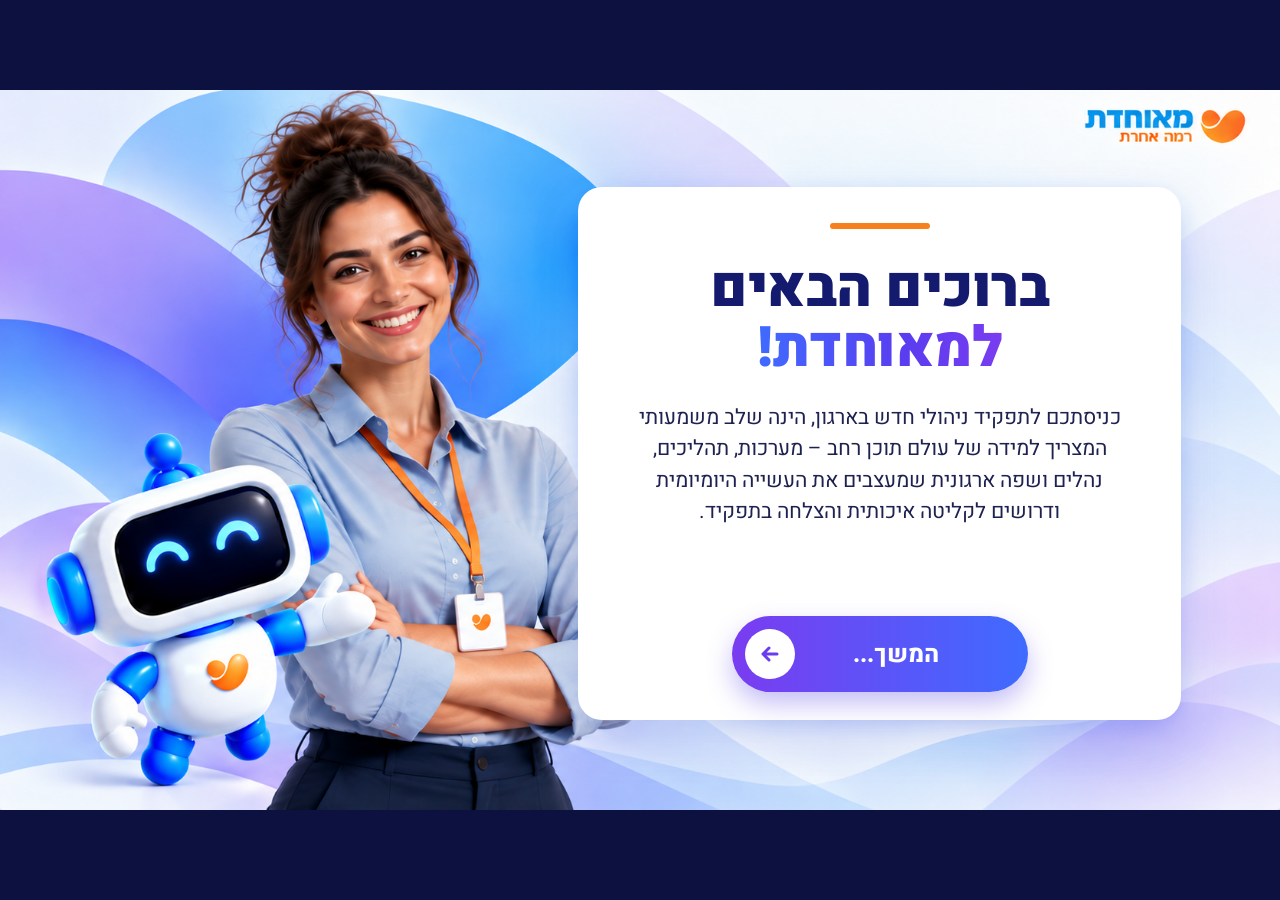
==== HTML/index.html @ 0f85e064 "Meuhedet manager center learning module (HTML) Co-Authored-By: Claude Opus 5.5 <noreply@anthropic.co" ====
<!doctype html>
<html lang="he" dir="rtl">
<head>
<meta charset="utf-8">
<meta name="viewport" content="width=device-width, initial-scale=1">
<title>מרכז הניהול במאוחדת</title>
<link rel="preconnect" href="https://fonts.googleapis.com">
<link href="https://fonts.googleapis.com/css2?family=Heebo:wght@300;400;500;600;700;800;900&display=swap" rel="stylesheet">
<style>
:root{
  --blue:#2b33d6; --blue2:#3f6bff; --blue3:#5b8cff; --navy:#16196b; --ink:#23264f; --muted:#5d628a;
  --orange:#f7801e; --orange2:#ffa24a; --bg:#f2f5fd; --card:#ffffff; --line:#e3e8f7; --soft:#eef2ff;
  --shadow:0 10px 30px rgba(38,48,150,.10); --shadow2:0 18px 50px rgba(38,48,150,.18);
  --grad:linear-gradient(115deg,#4a6dff 0%,#2b33d6 45%,#2a1fb8 100%);
}
*{box-sizing:border-box}
html,body{margin:0;height:100%;background:#0d1140;font-family:'Heebo',Arial,sans-serif;color:var(--ink);overflow:hidden}
button{font-family:inherit;cursor:pointer;border:0;background:none;color:inherit}
#stage{position:absolute;left:50%;top:50%;width:1280px;height:720px;margin:-360px 0 0 -640px;transform-origin:center center;overflow:hidden;background:var(--bg)}
.screen{position:absolute;inset:0;display:none;overflow:hidden}
.screen.active{display:block;animation:fadeIn .4s ease}
@keyframes fadeIn{from{opacity:0;transform:translateY(8px)}to{opacity:1;transform:none}}
@keyframes pop{from{opacity:0;transform:scale(.94)}to{opacity:1;transform:none}}

/* ---------- decorative backgrounds ---------- */
.bgsoft{position:absolute;inset:0;background:
  radial-gradient(520px 320px at 8% 92%,rgba(91,140,255,.16),transparent 70%),
  radial-gradient(420px 300px at 96% 100%,rgba(140,110,255,.12),transparent 70%),
  linear-gradient(180deg,#f6f8ff,#eef2fc);}
.blob{position:absolute;border-radius:50%;filter:blur(0);pointer-events:none}

/* ---------- top bar ---------- */
.topbar{position:absolute;top:0;left:0;right:0;height:64px;background:#fff;display:flex;align-items:center;justify-content:space-between;padding:0 40px;box-shadow:0 2px 14px rgba(30,40,120,.06);z-index:5}
.topbar .logo{height:38px;cursor:pointer}
.crumbs{flex:1;margin-right:28px;font-size:15px;color:var(--muted);display:flex;gap:8px;align-items:center}
.crumbs b{color:var(--navy);font-weight:700}
.crumbs a{color:var(--blue);cursor:pointer;text-decoration:none;font-weight:500}
.homebtn{display:flex;align-items:center;gap:8px;padding:9px 18px;border-radius:999px;background:var(--soft);color:var(--navy);font-weight:600;font-size:15px;transition:.2s}
.homebtn:hover{background:#dfe6ff}
.homebtn.cta{background:linear-gradient(135deg,#ffa24a,#f26f17);color:#fff;font-weight:800;box-shadow:0 8px 20px rgba(247,128,30,.45);animation:ctaPulse 1.8s ease-in-out infinite}
.homebtn.cta:hover{background:linear-gradient(135deg,#ffb35f,#f7801e)}
.homebtn.cta svg{animation:ctaHop 1.8s ease-in-out infinite}
@keyframes ctaPulse{0%,100%{box-shadow:0 8px 20px rgba(247,128,30,.45),0 0 0 0 rgba(247,128,30,.55)}50%{box-shadow:0 8px 20px rgba(247,128,30,.45),0 0 0 10px rgba(247,128,30,0)}}
@keyframes ctaHop{0%,60%,100%{transform:translateY(0)}30%{transform:translateY(-3px)}}
.homebtn svg{width:18px;height:18px}

/* ---------- page head band ---------- */
.phead{position:absolute;top:64px;left:0;right:0;height:156px;background:var(--grad);color:#fff;padding:26px 56px 0;overflow:hidden}
.phead:after{content:"";position:absolute;left:-5%;right:-5%;bottom:-60px;height:90px;background:var(--bg);border-radius:50% 50% 0 0/100% 100% 0 0}
.phead .b1{position:absolute;width:300px;height:300px;left:-80px;top:-150px;background:rgba(255,255,255,.08)}
.phead .b2{position:absolute;width:220px;height:220px;left:280px;top:40px;background:rgba(120,160,255,.18)}
.phead h1{margin:0;font-size:40px;font-weight:800;letter-spacing:-.5px;position:relative;z-index:1;display:flex;align-items:center;gap:14px}
.phead h1 .ic{width:52px;height:52px;background:#fff;border-radius:14px;display:grid;place-items:center;box-shadow:0 6px 16px rgba(0,0,0,.15)}
.phead h1 .ic svg{width:38px;height:38px}
.phead p{margin:8px 0 0;font-size:18px;font-weight:300;opacity:.95;position:relative;z-index:1;max-width:820px}
.hl{color:var(--orange)}

/* ---------- tabs ---------- */
.tabs{position:absolute;top:196px;right:56px;display:flex;gap:4px;background:#fff;padding:6px;border-radius:999px;box-shadow:var(--shadow);z-index:4}
.tab{padding:9px 20px;border-radius:999px;font-weight:600;font-size:15px;color:var(--navy);transition:.2s;white-space:nowrap;position:relative}
.tab:hover{background:var(--soft)}
.tab.on{background:var(--grad);color:#fff;box-shadow:0 6px 14px rgba(43,51,214,.3)}
.tab.seen:not(.on):after{content:"";position:absolute;top:7px;left:9px;width:6px;height:6px;border-radius:50%;background:var(--orange)}
.pcontent{position:absolute;top:258px;bottom:22px;left:56px;right:56px}
.panel{display:none;height:100%}
.panel.on{display:block;animation:fadeIn .35s ease}

/* ---------- generic ---------- */
.card{background:var(--card);border-radius:20px;box-shadow:var(--shadow);padding:22px 24px;position:relative}
.grid{display:grid;gap:18px}
h2{margin:0 0 10px;font-size:24px;font-weight:800;color:var(--navy)}
h3{margin:0 0 8px;font-size:19px;font-weight:700;color:var(--navy)}
p{margin:0 0 10px;font-size:16px;line-height:1.55}
.muted{color:var(--muted)}
.lead{font-size:18px;line-height:1.6;color:var(--ink)}
.kicker{display:inline-block;font-size:13px;font-weight:700;color:var(--orange);letter-spacing:.5px;margin-bottom:6px}
.uline{display:block;width:70px;height:4px;border-radius:4px;background:var(--orange);margin:8px 0 14px}
ul.dots{margin:0;padding:0;list-style:none}
ul.dots li{position:relative;padding-right:22px;margin-bottom:9px;font-size:16px;line-height:1.45}
ul.dots li:before{content:"";position:absolute;right:2px;top:8px;width:9px;height:9px;border-radius:50%;background:var(--orange)}
.btn{display:inline-flex;align-items:center;gap:10px;padding:12px 24px;border-radius:999px;font-weight:700;font-size:16px;transition:.2s}
.btn-o{background:linear-gradient(135deg,#ffa24a,#f7801e);color:#fff;box-shadow:0 8px 18px rgba(247,128,30,.35)}
.btn-b{background:var(--grad);color:#fff;box-shadow:0 8px 18px rgba(43,51,214,.3)}
.btn-g{background:#fff;color:var(--navy);box-shadow:var(--shadow)}
.btn:hover{transform:translateY(-2px)}
.btn svg{width:18px;height:18px}
.go{display:inline-flex;align-items:center;gap:10px;color:var(--navy);font-weight:700;font-size:16px}
.go i{width:30px;height:30px;border-radius:50%;background:var(--orange);display:grid;place-items:center;font-style:normal;color:#fff;transition:.2s}
.go i svg{width:15px;height:15px}
.hint{display:inline-flex;align-items:center;gap:6px;font-size:14px;color:var(--muted)}
.hint:before{content:"";width:8px;height:8px;border-radius:50%;background:var(--orange);animation:pulse 1.6s infinite}
@keyframes pulse{0%,100%{box-shadow:0 0 0 0 rgba(247,128,30,.5)}50%{box-shadow:0 0 0 6px rgba(247,128,30,0)}}
.tip{background:linear-gradient(135deg,#fff4ea,#ffe8d4);border-radius:18px;padding:18px 20px;position:relative;border:1px solid #ffd9b5}
.tip .t{font-weight:800;color:var(--orange);font-size:18px;display:flex;align-items:center;gap:8px;margin-bottom:6px}
.num{width:38px;height:38px;border-radius:12px;background:var(--grad);color:#fff;font-weight:800;display:grid;place-items:center;font-size:17px;flex:none}
.num.o{background:linear-gradient(135deg,#ffa24a,#f7801e)}
.chip{display:inline-flex;align-items:center;gap:6px;background:var(--soft);color:var(--navy);padding:7px 14px;border-radius:999px;font-size:15px;font-weight:500;margin:0 0 8px 6px}
.clickcard{cursor:pointer;transition:.25s}
.clickcard:hover{transform:translateY(-4px);box-shadow:var(--shadow2)}
.clickcard.done:after{content:"✓";position:absolute;top:12px;left:12px;width:24px;height:24px;border-radius:50%;background:#22b07d;color:#fff;font-size:14px;display:grid;place-items:center;font-weight:700}

/* ---------- modal ---------- */
.modal-bg{position:absolute;inset:0;background:rgba(14,18,72,.5);backdrop-filter:blur(4px);display:none;z-index:50;align-items:center;justify-content:center}
.modal-bg.on{display:flex}
.modal{width:820px;max-height:620px;overflow:auto;background:#fff;border-radius:26px;padding:34px 40px 30px;position:relative;animation:pop .3s ease;box-shadow:0 30px 80px rgba(0,0,0,.3)}
.modal .x{position:absolute;top:16px;left:16px;width:38px;height:38px;border-radius:50%;background:var(--soft);display:grid;place-items:center;color:var(--navy);font-size:22px;line-height:1}
.modal .x:hover{background:#dfe6ff}
.modal .mh{display:flex;align-items:center;gap:14px;margin-bottom:6px}
.modal .mh .ic{width:50px;height:50px;border-radius:14px;background:var(--soft);display:grid;place-items:center}
.modal .mh .ic svg{width:34px;height:34px}
.toast{position:absolute;bottom:30px;left:50%;transform:translateX(-50%) translateY(30px);background:var(--navy);color:#fff;padding:12px 24px;border-radius:999px;font-size:15px;opacity:0;transition:.3s;z-index:80;pointer-events:none}
.toast.on{opacity:1;transform:translateX(-50%)}

/* ---------- WELCOME ---------- */
#welcome{background:#f4f6fe url(assets/welcome-bg.png) center/1280px 720px no-repeat}
#welcome .wcard{position:absolute;left:578px;top:97px;width:603px;height:533px;background:#fff;border-radius:24px;box-shadow:0 18px 50px rgba(70,80,190,.14);padding:30px 50px 28px;text-align:center;display:flex;flex-direction:column}
#welcome .wbar{width:100px;height:6px;border-radius:6px;background:var(--orange);margin:6px auto 0;flex:none}
#welcome .wcard .step{display:none;flex:1;flex-direction:column;align-items:center}
#welcome .wcard .step.on{display:flex;animation:fadeIn .45s}
#welcome .wcard h1{font-size:56px;line-height:1.08;margin:30px 0 22px;font-weight:900;color:#141a6e;letter-spacing:-.5px}
#welcome .wgrad{background:linear-gradient(90deg,#3f6bff,#5a3df0 60%,#7a3cf0);-webkit-background-clip:text;background-clip:text;color:transparent}
#welcome .wcard p{font-size:21px;line-height:1.5;color:#1e2250;margin:0 0 6px}
#welcome .wbtn{margin-top:auto;width:296px;height:76px;border-radius:999px;background:linear-gradient(90deg,#7a3cf0,#3f6bff);color:#fff;font-size:24px;font-weight:800;display:flex;align-items:center;justify-content:space-between;padding:0 30px 0 13px;box-shadow:0 12px 26px rgba(90,70,230,.35);transition:.2s;flex-direction:row}
#welcome .wbtn:hover{transform:translateY(-2px);box-shadow:0 16px 32px rgba(90,70,230,.45)}
#welcome .wbtn span{flex:1;text-align:center}
#welcome .wbtn i{width:50px;height:50px;border-radius:50%;background:#fff;color:#6a3cf0;display:grid;place-items:center;font-style:normal}
#welcome .wbtn i svg{width:24px;height:24px}
#welcome .s2 h1{font-size:36px;margin:22px 0 14px}
#welcome .s2 p{font-size:18px;line-height:1.5}
#welcome .s2 .good{font-weight:800;color:var(--orange);font-size:21px}
#welcome .s2 .wbtn{height:64px;width:300px;font-size:21px}
#welcome .s2 .wbtn i{width:44px;height:44px}
#welcome .wback{position:absolute;bottom:12px;left:22px;font-size:14px;color:var(--muted);font-weight:600}
#welcome .wback:hover{color:var(--blue)}

/* ---------- HOME ---------- */
#home .hhead{position:absolute;top:0;left:0;right:0;height:62px;background:#fff;display:flex;align-items:center;padding:0 40px;z-index:3}
#home .hhead img{height:40px}
#home .hhead .grow{flex:1}
#home .hero{position:absolute;top:62px;left:0;right:0;height:260px;background:var(--grad);overflow:hidden}
#home .hero:after{content:"";position:absolute;left:-10%;right:-10%;bottom:-70px;height:120px;background:#f3f6fd;border-radius:50% 50% 0 0/100% 100% 0 0}
#home .hero .hb1{position:absolute;width:260px;height:260px;left:-90px;top:-80px;border-radius:50%;background:rgba(120,160,255,.35)}
#home .hero .hb2{position:absolute;width:340px;height:340px;right:-120px;top:-60px;border-radius:50%;background:rgba(255,255,255,.06)}
#home .woman{position:absolute;right:0;top:62px;width:420px;z-index:1;-webkit-mask-image:linear-gradient(90deg,transparent 0%,#000 20%);mask-image:linear-gradient(90deg,transparent 0%,#000 20%)}
#home .htitle{position:absolute;top:96px;right:370px;left:260px;text-align:center;color:#fff;z-index:2}
#home .htitle h1{margin:0;font-size:52px;font-weight:900;letter-spacing:-1px}
#home .htitle p{margin:4px 0 0;font-size:19px;font-weight:300}
#home .slogan{position:absolute;top:104px;left:56px;color:#fff;font-size:19px;line-height:1.3;text-align:center;z-index:2}
#home .slogan:after{content:"";display:block;width:110px;height:3px;border-radius:3px;background:var(--orange);margin:10px auto 0;transform:rotate(-4deg)}
#home .cards{position:absolute;top:262px;left:80px;right:80px;z-index:3}
#home .row{display:flex;gap:16px;justify-content:center;margin-bottom:16px}
.tcard{width:262px;height:200px;background:#fff;border-radius:18px;box-shadow:0 12px 32px rgba(38,48,150,.12);text-align:center;padding:14px 18px 12px;cursor:pointer;transition:.25s;position:relative;display:flex;flex-direction:column;align-items:center}
.row2 .tcard{width:280px;height:192px}
.tcard:hover{transform:translateY(-6px);box-shadow:0 20px 44px rgba(38,48,150,.22)}
.tcard:hover .go i{transform:translateX(-4px)}
.tcard .ti{width:96px;height:66px;border-radius:50%;background:radial-gradient(closest-side,#e8eeff,rgba(232,238,255,0));display:grid;place-items:center;margin-bottom:4px}
.tcard .ti svg{width:58px;height:58px}
.tcard h3{font-size:19px;margin:0 0 4px;line-height:1.15;font-weight:800}
.tcard p{font-size:14px;line-height:1.35;margin:0;color:var(--muted);flex:1}
.tcard .go{font-size:15px}
.tcard .go i{width:26px;height:26px}
.tcard .seen{position:absolute;top:10px;left:10px;display:none;background:#e6f7ef;color:#16935f;font-size:12px;font-weight:700;padding:3px 10px;border-radius:999px}
.tcard.visited .seen{display:block}
#home .exit{position:absolute;left:36px;bottom:22px;z-index:4}
#home .prog{position:absolute;right:40px;bottom:26px;z-index:4;display:flex;align-items:center;gap:10px;font-size:14px;color:var(--muted)}
#home .prog .bar{width:160px;height:8px;border-radius:8px;background:#dfe5f7;overflow:hidden}
#home .prog .bar i{display:block;height:100%;width:0;background:linear-gradient(90deg,#ffa24a,#f7801e);border-radius:8px;transition:.6s}

/* ---------- leadership wheel ---------- */
.wheelwrap{display:flex;gap:30px;align-items:center;height:100%}
.wheel{width:430px;height:430px;flex:none}
.wheel .q{cursor:pointer;transition:.25s}
.wheel .q path{transition:.25s}
.wheel .q:hover path{filter:brightness(1.08)}
.wheel text{font-family:Heebo;font-weight:800;pointer-events:none}
.qpanel{flex:1}
.qpanel .comp{display:flex;align-items:center;gap:14px;background:#fff;border-radius:16px;box-shadow:var(--shadow);padding:16px 18px;margin-bottom:12px;font-size:18px;font-weight:600;color:var(--navy);animation:fadeIn .4s both}
.qpanel .comp:nth-child(2){animation-delay:.08s}.qpanel .comp:nth-child(3){animation-delay:.16s}
.qprog{display:flex;align-items:center;gap:6px;margin-top:6px}
.qprog span{width:34px;height:6px;border-radius:6px;background:#dfe5f7;transition:.3s}
.qprog span.on{background:var(--orange)}
.qprog b{font-size:13px;color:var(--muted);font-weight:600;margin-right:8px}
.qnext{margin-top:14px;display:none}
.qnext.show{display:inline-flex;animation:pop .4s ease}
#qtitle{display:flex;align-items:center;gap:12px}
#qtitle .ico{width:52px;height:52px}

/* ---------- icons ---------- */
.ico{display:inline-grid;place-items:center;width:42px;height:42px;border-radius:12px;background:#f4f4f6;box-shadow:0 2px 6px rgba(0,0,0,.07);flex:none;vertical-align:middle}
.ico svg{width:30px;height:30px}
.ico.sm{width:28px;height:28px;border-radius:9px}.ico.sm svg{width:20px;height:20px}
.ico.lg{width:54px;height:54px;border-radius:16px}.ico.lg svg{width:38px;height:38px}
.ico.xl{width:72px;height:72px;border-radius:20px;margin:0 auto 10px;display:grid}.ico.xl svg{width:50px;height:50px}
.ico.bare{background:none;box-shadow:none}
.ico[data-white] svg{filter:none}
.ih{display:flex;align-items:center;gap:10px}
h3.ih .ico{width:36px;height:36px;border-radius:11px}h3.ih .ico svg{width:26px;height:26px}
.diag-text .lead{font-size:17px;margin-bottom:8px}
.diag-text h2{font-size:22px}
.btn .bi svg,.btn>svg.bi{width:22px;height:22px}
.smileic svg{width:96px;height:96px;margin:6px auto 0;display:block}
.mistake .ban svg{width:26px;height:26px}
.mistake .ban{background:#fff1e6}
.tipblob b svg{width:22px;height:22px}

/* ---------- self diagnosis ---------- */
.diag{display:flex;gap:30px;height:100%;align-items:stretch}
.diag-text{flex:1;background:#fff;border-radius:20px;box-shadow:var(--shadow);padding:30px 36px;display:flex;flex-direction:column;align-items:flex-start}
.diag-text .btn{margin-top:auto}
.diag-art{width:500px;flex:none;position:relative}
.diag-blob{position:absolute;right:30px;top:-6px;width:340px;height:340px;border-radius:44% 56% 52% 48%/48% 42% 58% 52%;background:linear-gradient(150deg,#7c9bff,#5a3df0)}
.diag-woman{position:absolute;right:50px;top:-26px;width:300px;height:370px;object-fit:cover;object-position:top;border-radius:0 0 150px 150px;-webkit-mask-image:linear-gradient(180deg,#000 80%,transparent);mask-image:linear-gradient(180deg,#000 80%,transparent)}
.ipad{position:absolute;left:0;bottom:16px;width:270px;height:320px;background:#1d2040;border-radius:26px;padding:12px;box-shadow:0 26px 50px rgba(30,30,90,.35);transform:rotate(-6deg);animation:float 4s ease-in-out infinite}
@keyframes float{0%,100%{transform:rotate(-6deg) translateY(0)}50%{transform:rotate(-6deg) translateY(-8px)}}
.ipad-screen{background:linear-gradient(180deg,#fff,#f3f5ff);border-radius:16px;height:100%;padding:16px 16px 14px;display:flex;flex-direction:column;gap:11px}
.ipad-top{display:flex;align-items:center;gap:8px;font-size:15px;color:var(--navy);padding-bottom:8px;border-bottom:1px solid var(--line)}
.ipad-row span{display:block;font-size:13px;font-weight:600;color:var(--ink);margin-bottom:5px}
.ipad-row i{display:block;height:8px;border-radius:8px;background:#e4e9fb;position:relative;overflow:hidden}
.ipad-row i:after{content:"";position:absolute;inset:0 0 0 auto;width:var(--v);border-radius:8px;background:linear-gradient(90deg,#f7801e,#5a3df0)}
.ipad-cta{margin-top:auto;background:linear-gradient(90deg,#7a3cf0,#3f6bff);color:#fff;font-size:13px;font-weight:700;text-align:center;border-radius:999px;padding:9px}

/* ---------- strategy goal with robot ---------- */
.goalbot{position:relative;margin-top:auto;display:flex;align-items:flex-end;gap:0}
.goalbot .goal{flex:1;border-radius:18px;padding:14px 18px 14px 22px;position:relative;background:linear-gradient(135deg,#eef2ff,#f5efff)}
.goalbot .goal:after{content:"";position:absolute;left:-11px;bottom:24px;border:11px solid transparent;border-right-color:#f3f0ff;border-left:0}
.goalbot img{width:96px;flex:none;margin-right:12px;margin-bottom:-14px;transform-origin:50% 90%;animation:bob 3.4s ease-in-out infinite;filter:drop-shadow(0 8px 10px rgba(58,47,214,.18))}
@keyframes bob{0%,100%{transform:translateY(0) rotate(0)}25%{transform:translateY(-4px) rotate(-2deg)}50%{transform:translateY(-6px) rotate(0)}75%{transform:translateY(-3px) rotate(2deg)}}
.pop-in{animation:pop .45s ease both;margin-top:8px}

/* ---------- survey chart ---------- */
.sv-head{display:flex;gap:24px;align-items:center;margin-bottom:14px}
.sv-head>div:first-child{flex:1}
.sv-flip{flex:none;background:linear-gradient(135deg,#fff4ea,#ffe8d4);border:1px solid #ffd9b5;border-radius:20px;padding:12px 18px 14px;text-align:center}
.sv-badge{display:inline-block;background:linear-gradient(135deg,#ffa24a,#f7801e);color:#fff;font-weight:900;font-size:18px;letter-spacing:5px;padding:3px 16px 4px 11px;border-radius:999px;margin-bottom:6px}
.sv-flip-row{display:flex;align-items:center;gap:14px;justify-content:center}
.sv-flip-row b{color:var(--orange);font-size:24px}
.sv-flip-row span{display:flex;flex-direction:column;font-size:30px;font-weight:900;line-height:1.05;color:var(--navy)}
.sv-flip-row .from{color:#9aa1c9}
.sv-flip-row small{font-size:12px;font-weight:600;color:var(--muted)}
.sv-flip-row em{font-style:normal;font-size:12px;font-weight:700;color:var(--orange)}
.sv-flip-row .from em{color:#9aa1c9}
.sv-legend{display:flex;align-items:center;gap:18px;font-size:14px;color:var(--muted);font-weight:600;margin:4px 0 8px;padding-top:12px;border-top:1px solid var(--line)}
.sv-legend .sv-q{flex:1;color:var(--navy);font-weight:800;font-size:16px}
.sv-legend span{display:flex;align-items:center;gap:6px}
.sv-legend .k{width:14px;height:14px;border-radius:4px;display:inline-block}
.k.old{background:#c9d0f7}.k.new{background:linear-gradient(90deg,#6f7dff,#3a2fd6)}
.sv-row{display:grid;grid-template-columns:150px 1fr;align-items:center;gap:16px;padding:5px 12px;border-radius:14px}
.sv-row.me{background:linear-gradient(90deg,rgba(255,244,234,.0),#fff4ea)}
.sv-name{display:flex;align-items:center;justify-content:flex-start;height:40px;font-size:15px;font-weight:700;color:var(--ink)}
.sv-name img{max-height:30px;max-width:120px;object-fit:contain}
.sv-bars{display:flex;flex-direction:column;gap:3px}
.sv-bar{display:flex;align-items:center;gap:8px;height:16px}
.sv-bar i{display:block;height:100%;width:0;border-radius:4px 2px 2px 4px;flex:none;transition:width .9s cubic-bezier(.2,.8,.2,1);cursor:default}
.sv-bar.old i{background:#c9d0f7}
.sv-bar.new i{background:linear-gradient(90deg,#3a2fd6,#6f7dff)}
.sv-bar span{font-size:13px;font-weight:700;color:var(--muted);opacity:0;transition:opacity .4s .7s}
.sv-bar.new span{color:var(--navy)}
.sv-row.me .sv-bar.new span{color:var(--orange);font-size:14px}
.play .sv-bar span{opacity:1}
.sv-bar i:hover{filter:brightness(1.1)}
.sv-note{font-size:12px;color:var(--muted);margin:8px 0 0}
.tyto-pic{width:280px;height:250px;flex:none;border-radius:22px;background:radial-gradient(circle at 50% 45%,#ffffff,#e9edff 70%);display:grid;place-items:center;overflow:hidden}
.tyto-pic img{width:250px;animation:bob 4s ease-in-out infinite}
.jr-intro{display:flex;flex-direction:column;padding:16px 20px}
.kids-scene{flex:1;min-height:0;display:flex;margin:4px 0 8px;overflow:hidden;border-radius:16px}
.kids-scene img{width:100%;height:100%;max-height:180px;object-fit:cover;object-position:50% 30%;border-radius:16px;box-shadow:0 8px 20px rgba(30,40,120,.12)}
.kballoon{animation:bob 3s ease-in-out infinite;transform-origin:215px 80px}
.dirtitle{display:flex;align-items:center;gap:16px}
.dirtitle .ico{width:62px;height:62px;border-radius:18px}.dirtitle .ico svg{width:44px;height:44px}
.dirtitle .bignum{font-size:66px}
#dircard h2{font-size:23px!important;margin-top:6px!important}
#dircard .uline{margin:6px 0 10px}
#dircard ul.dots li{margin-bottom:7px}

/* ---------- strategy ---------- */
.dirhead{display:flex;flex-direction:column;align-items:center;gap:8px;margin-bottom:14px}
.dirnav{display:flex;gap:8px;align-items:center;justify-content:center}
.dirnav button{width:38px;height:38px;border-radius:50%;background:#fff;box-shadow:var(--shadow);font-weight:700;color:var(--navy);font-size:14px;transition:.2s}
.dirnav button.on{background:var(--grad);color:#fff;transform:scale(1.12)}
.dirnav button.seen:not(.on){background:#fff4ea;color:var(--orange)}
.dircard{display:grid;grid-template-columns:1fr 1.05fr;gap:26px;height:318px}
.dircard .bignum{font-size:84px;font-weight:900;line-height:.9;background:var(--grad);-webkit-background-clip:text;background-clip:text;color:transparent}
.goal{background:var(--soft);border-radius:14px;padding:12px 16px;font-size:16px;line-height:1.5;color:var(--navy);border-right:4px solid var(--orange)}
.arrowbtn{width:46px;height:46px;border-radius:50%;background:#fff;box-shadow:var(--shadow);display:grid;place-items:center;color:var(--navy);transition:.2s}
.arrowbtn:hover{background:var(--soft)}
.arrowbtn svg{width:20px;height:20px}
.arrowbtn[disabled]{opacity:.35;pointer-events:none}

/* ---------- workplan ---------- */
.mbo{display:grid;grid-template-columns:1fr 1fr;gap:12px}
.mbo>div{display:flex;align-items:center;gap:14px;background:#fafafa;border:1px solid #eee;border-radius:16px;padding:12px 14px}
.mbo b{color:var(--navy);font-size:17px;line-height:1.3}
.mbo small{display:block;font-weight:500;color:var(--muted);font-size:14px}
.mbo-go{margin-top:auto;padding-top:14px}
.mbo-go>div{display:flex;gap:10px;margin-top:8px}
.mbo-go button{flex:1;display:flex;align-items:center;gap:10px;padding:10px 12px;border-radius:14px;background:#fff;border:2px solid #ffd9b5;font-weight:700;font-size:15px;color:var(--navy);text-align:right;transition:.2s}
.mbo-go button:hover{border-color:var(--orange);transform:translateY(-2px);box-shadow:0 8px 18px rgba(247,128,30,.18)}
.parts{display:flex;align-items:center;gap:8px}
.parts button{padding:9px 16px;border-radius:999px;background:var(--soft);font-weight:700;font-size:14px;color:var(--navy);transition:.2s}
.parts button.on{background:linear-gradient(135deg,#ffa24a,#f26f17);color:#fff;box-shadow:0 6px 14px rgba(247,128,30,.3)}
.wppart{display:none;flex:1}
.wppart.on{display:block;animation:fadeIn .35s}
.struct{display:grid;grid-template-columns:repeat(5,1fr);border:1px solid #e8e8ee;border-radius:18px;overflow:hidden;margin-top:6px}
.struct>div{display:flex;flex-direction:column;align-items:center;justify-content:center;padding:26px 8px 22px;text-align:center;position:relative;background:#fff}
.struct>div:not(:last-child){border-left:1px solid #e8e8ee}
.struct>div:nth-child(even){background:#fafafc}
.struct>div:not(:last-child):after{content:"";position:absolute;left:-9px;top:50%;width:16px;height:16px;background:var(--orange);clip-path:polygon(100% 0,0 50%,100% 100%);transform:translateY(-50%);z-index:2}
.struct b{font-size:20px;color:var(--navy);font-weight:800}
.cycle{position:relative;width:760px;height:310px;margin:0 auto}
.cycle-ring{position:absolute;left:50%;top:0;transform:translateX(-50%);width:440px;height:300px}
.cnode{position:absolute;width:200px;display:flex;flex-direction:column;align-items:center;text-align:center;cursor:default}
.cnode .ico{background:#fff;box-shadow:0 6px 16px rgba(0,0,0,.1);border:3px solid #fff;transition:.25s}
.cnode:hover .ico{border-color:var(--orange);transform:scale(1.08)}
.cnode b{font-size:16px;color:var(--navy);font-weight:800;margin-top:4px}
.cnode small{font-size:13.5px;color:var(--muted);line-height:1.35}
.chev{display:flex;gap:0;direction:rtl}
.chev div{flex:1;height:110px;background:var(--grad);color:#fff;display:flex;flex-direction:column;align-items:center;justify-content:center;clip-path:polygon(100% 0,14% 0,0 50%,14% 100%,100% 100%,86% 50%);margin-left:-18px;font-size:20px;font-weight:800;padding:0 30px;text-align:center}
.chev div:first-child{clip-path:polygon(100% 0,14% 0,0 50%,14% 100%,100% 100%)}
.chev div small{font-size:13px;font-weight:500;opacity:.85}
.chev div:nth-child(2){background:linear-gradient(115deg,#5272ff,#3646e0)}
.chev div:nth-child(3){background:linear-gradient(115deg,#6a86ff,#4a5cf0)}
.chev div:nth-child(4){background:linear-gradient(115deg,#ffb066,#f99236)}
.chev div:nth-child(5){background:linear-gradient(135deg,#ffa24a,#f7801e)}
.timeline{position:relative;display:flex;justify-content:space-between;padding:0 10px}
.timeline:before{content:"";position:absolute;top:44px;right:60px;left:60px;height:4px;background:linear-gradient(90deg,#f7801e,#3f6bff);border-radius:4px}
.tl{width:200px;text-align:center;position:relative;cursor:pointer}
.tl .dot{width:88px;height:88px;border-radius:50%;background:#fff;box-shadow:var(--shadow);margin:0 auto 14px;display:grid;place-items:center;position:relative;transition:.25s;border:4px solid #fff}
.tl .dot svg{width:40px;height:40px}
.tl:hover .dot,.tl.on .dot{border-color:var(--orange);transform:scale(1.06)}
.tl .when{font-size:18px;font-weight:800;color:var(--navy)}
.tl .what{font-size:15px;color:var(--muted);line-height:1.4;margin-top:4px}
.principle{display:flex;gap:16px;align-items:flex-start}
.principle .num{width:46px;height:46px;font-size:20px}
.matrix{display:grid;grid-template-columns:auto 1fr 1fr;grid-template-rows:1fr 1fr auto;gap:8px;width:420px}
.matrix .c{border-radius:14px;padding:12px;font-size:14px;font-weight:600;display:flex;align-items:center;justify-content:center;text-align:center;min-height:86px}
.matrix .ax{font-size:13px;color:var(--muted);font-weight:600;display:flex;align-items:center;justify-content:center}
.smart{display:flex;gap:10px;margin-bottom:16px}
.smart button{flex:1;padding:12px 6px;border-radius:16px;background:var(--soft);text-align:center;transition:.2s}
.smart button b{display:block;font-size:30px;font-weight:900;color:var(--blue);line-height:1}
.smart button span{font-size:13px;color:var(--muted);font-weight:600}
.smart button.on{background:var(--grad)}
.smart button.on b,.smart button.on span{color:#fff}
.yesno{display:grid;grid-template-columns:1fr 1fr;gap:12px;margin-top:12px}
.yesno div{border-radius:14px;padding:14px 16px;font-size:16px;line-height:1.45}
.yesno .no{background:#fff0f0;color:#9b2c2c}
.yesno .yes{background:#eafaf2;color:#17694a}
.yesno b{display:block;font-size:14px;margin-bottom:4px}

/* ---------- procurement ---------- */
.steps6{display:grid;grid-template-columns:repeat(3,1fr);gap:16px}
.step6{background:#fff;border-radius:18px;box-shadow:var(--shadow);padding:18px 20px;display:flex;gap:14px;align-items:center;min-height:118px;font-size:17px;font-weight:600;color:var(--navy);opacity:.0;transform:translateY(10px);transition:.4s}
.step6.show{opacity:1;transform:none}
.step6 .num{width:48px;height:48px;font-size:22px}
.mistake{display:flex;align-items:center;gap:14px;background:#fff;border-radius:14px;box-shadow:var(--shadow);padding:14px 18px;margin-bottom:10px;font-size:17px;font-weight:600;color:var(--navy);cursor:pointer;transition:.25s}
.mistake .ban{width:34px;height:34px;border-radius:50%;background:#ffe9e9;display:grid;place-items:center;flex:none}
.mistake.x{background:#fff7f7;color:#b42323;text-decoration:line-through;text-decoration-color:rgba(180,35,35,.5)}

/* ---------- performance ---------- */
.stages{display:flex;gap:18px;align-items:stretch}
.stg{flex:1;background:#fff;border-radius:20px;box-shadow:var(--shadow);padding:20px 22px;cursor:pointer;transition:.25s;position:relative;border:2px solid transparent}
.stg.on{border-color:var(--orange);box-shadow:var(--shadow2)}
.stg .lbl{font-size:13px;font-weight:700;color:var(--orange)}
.stg h3{font-size:22px}
.stg .body{font-size:16px;line-height:1.5;color:var(--muted)}

/* ---------- data / rimon ---------- */
.rimon{position:relative;width:740px;border-radius:16px;overflow:hidden;box-shadow:var(--shadow)}
.rimon img{width:100%;display:block}
.rimon .hot{position:absolute;top:0;bottom:0;width:25%;cursor:pointer;transition:.2s;border:3px solid transparent;border-radius:14px}
.rimon .hot:hover{background:rgba(255,255,255,.12);border-color:rgba(247,128,30,.7)}
.rimon .hot.on{border-color:var(--orange);background:rgba(255,255,255,.08)}
.pcar{display:flex;align-items:center;gap:20px;height:100%}
.pslide{flex:1;height:100%;display:flex;gap:30px;align-items:center}
.pslide .big{width:180px;height:180px;border-radius:50%;background:var(--grad);display:grid;place-items:center;flex:none;box-shadow:0 18px 40px rgba(43,51,214,.3)}
.pslide .big svg{width:90px;height:90px}

/* ---------- AI ---------- */
#ai{background:#f6f6fd url(assets/ai-bg.png) center/1280px 720px no-repeat}
#ai .ai-actions{position:absolute;right:62px;top:385px;width:420px;display:flex;flex-direction:column;align-items:flex-end;gap:14px;z-index:3}
#ai .ai-actions .pillcta{margin:0;width:auto}
.homebtn.floating{position:absolute;top:22px;left:30px;z-index:5;box-shadow:var(--shadow);background:#fff}
.toolhot{position:absolute;width:128px;height:129px;border-radius:18px;transition:.25s;border:3px solid transparent}
.toolhot:hover{border-color:rgba(122,60,240,.55);box-shadow:0 18px 36px rgba(90,70,230,.25);transform:translateY(-4px);background:rgba(255,255,255,.08)}
.toolhot.done:after{content:"✓";position:absolute;top:6px;left:6px;width:22px;height:22px;border-radius:50%;background:#22b07d;color:#fff;font-size:13px;display:grid;place-items:center;font-weight:700}
.ticon.img{background:#fff;box-shadow:none;overflow:visible}.ticon.img:before{display:none}.ticon.img img{width:100%;height:100%;object-fit:contain}
.tools{position:absolute;inset:0;z-index:2;pointer-events:none}.tools .toolhot{pointer-events:auto}
.tool{width:112px;height:118px;background:rgba(255,255,255,.92);border-radius:20px;box-shadow:0 14px 30px rgba(60,70,160,.14);display:flex;flex-direction:column;align-items:center;justify-content:center;gap:8px;font-weight:700;font-size:15px;color:var(--navy);transition:.25s;position:relative;backdrop-filter:blur(6px)}
.tool:hover{transform:translateY(-6px) scale(1.03);box-shadow:0 22px 40px rgba(60,70,160,.24)}
.tool.done:after{content:"✓";position:absolute;top:8px;left:8px;width:20px;height:20px;border-radius:50%;background:#22b07d;color:#fff;font-size:12px;display:grid;place-items:center}
.ticon{width:56px;height:56px;border-radius:14px;display:grid;place-items:center;color:#fff;font-weight:900;font-size:28px;position:relative;box-shadow:0 6px 14px rgba(0,0,0,.18);overflow:hidden}
.ticon:before{content:"";position:absolute;inset:0;background:linear-gradient(160deg,rgba(255,255,255,.35),transparent 55%)}
.ticon span{position:relative}
.aititle{position:absolute;right:60px;top:120px;width:470px}
.aititle .bar{width:70px;height:5px;border-radius:5px;background:var(--orange);margin-bottom:16px;margin-right:auto;margin-left:0}
.aititle h1{margin:0;font-size:78px;font-weight:900;color:var(--navy);line-height:1}
.aigrad{background:linear-gradient(120deg,#3f6bff,#7a3cf0);-webkit-background-clip:text;background-clip:text;color:transparent}
.aititle h2{font-size:34px;margin:4px 0 16px;font-weight:800}
.aititle p{font-size:20px;color:var(--muted);line-height:1.5}
.pillcta{margin-top:20px;display:flex;align-items:center;justify-content:center;gap:10px;width:100%;padding:18px 22px;border-radius:999px;background:linear-gradient(100deg,#7a3cf0,#3f6bff);color:#fff;font-size:20px;font-weight:600;box-shadow:0 14px 30px rgba(90,70,230,.35);transition:.2s}
.pillcta:hover{transform:translateY(-2px)}
.pillcta.alt{background:#fff;color:var(--navy);box-shadow:var(--shadow);font-size:17px;padding:13px 20px}

/* AI tool screen */
.aitool .aih{position:absolute;top:80px;right:60px;left:300px;display:flex;align-items:center;justify-content:space-between;flex-direction:row}
.aitool .aih h1{margin:0;font-size:34px;font-weight:900;color:var(--navy)}
.badge{display:flex;align-items:center;gap:14px;background:linear-gradient(90deg,#eef2ff,#fff3e9);padding:8px 8px 8px 22px;border-radius:18px;box-shadow:var(--shadow)}
.badge .ticon{width:48px;height:48px;font-size:24px}
.badge b{font-size:22px;color:var(--navy);font-weight:800}
.badge small{display:block;font-size:14px;color:var(--muted);font-weight:500}
.aitool .robot{position:absolute;left:40px;top:150px;width:220px;-webkit-mask-image:radial-gradient(circle at 45% 50%,#000 55%,transparent 72%);mask-image:radial-gradient(circle at 45% 50%,#000 55%,transparent 72%)}
.aitool .tipblob{position:absolute;left:40px;top:410px;width:210px;padding:22px 20px;border-radius:40% 30% 30% 50%/30% 30% 40% 40%;background:linear-gradient(160deg,#e9e3ff,#dde7ff);font-size:16px;line-height:1.45;color:var(--ink)}
.aitool .tipblob b{display:flex;align-items:center;gap:6px;color:#5a3df0;font-size:18px;margin-bottom:4px}
.aitool .tipblob:after{content:"";display:block;width:80px;height:3px;border-radius:3px;background:var(--orange);margin-top:10px}
.chatwin{position:absolute;right:60px;left:290px;top:160px;bottom:40px;background:rgba(255,255,255,.85);border-radius:28px;box-shadow:0 20px 50px rgba(60,70,160,.14);padding:20px;display:flex;flex-direction:column;gap:14px;backdrop-filter:blur(8px)}
.chatarea{flex:1;border-radius:20px;padding:18px 22px;overflow:auto;display:flex;flex-direction:column;gap:10px}
.chatarea .does{display:flex;flex-wrap:wrap;align-items:center;gap:8px;margin-bottom:4px}
.chatarea .does b{font-size:15px;color:var(--navy);margin-left:4px}
.chatarea .does span{background:rgba(255,255,255,.85);border-radius:999px;padding:5px 14px;font-size:14px;font-weight:600;color:var(--navy)}
.chatarea .plabel{font-size:15px;font-weight:700;color:var(--navy);margin-top:4px}
.prompt{background:rgba(255,255,255,.92);border-radius:14px;padding:11px 16px;font-size:15.5px;line-height:1.45;text-align:right;color:var(--ink);transition:.2s;display:flex;gap:10px;align-items:flex-start;border:2px solid transparent}
.prompt:hover{border-color:rgba(63,107,255,.35);transform:translateX(-3px)}
.prompt.on{border-color:var(--blue2);background:#fff}
.prompt i{font-style:normal;flex:none;width:24px;height:24px;border-radius:8px;background:var(--soft);display:grid;place-items:center;font-size:13px;font-weight:800;color:var(--blue)}
.askbar{height:62px;background:#fff;border-radius:999px;box-shadow:0 6px 18px rgba(60,70,160,.1);display:flex;align-items:center;padding:0 10px;gap:12px}
.askbar .plus{width:42px;height:42px;border-radius:50%;background:#f1f3f8;display:grid;place-items:center;font-size:22px;color:#666;flex:none}
.askbar .txt{flex:1;font-size:15px;color:#8a8fa8;white-space:nowrap;overflow:hidden;text-overflow:ellipsis;direction:rtl}
.askbar .txt.filled{color:var(--ink)}
.askbar .copy{display:flex;align-items:center;gap:6px;padding:8px 14px;border-radius:999px;background:var(--soft);color:var(--blue);font-weight:700;font-size:14px;flex:none}
.askbar .send{width:46px;height:46px;border-radius:50%;background:linear-gradient(135deg,#3f6bff,#7a3cf0);flex:none;display:grid;place-items:center;color:#fff}
.toolnav{position:absolute;bottom:40px;left:60px;display:flex;gap:10px;z-index:3}
.recipe{display:flex;gap:10px;margin-top:10px}
.recipe div{flex:1;border-radius:16px;padding:14px;background:var(--soft);position:relative}
.recipe div b{display:block;font-size:18px;color:var(--blue);margin-bottom:4px}
.recipe div span{font-size:14px;color:var(--ink);line-height:1.4}
.recipe div:not(:last-child):after{content:"←";position:absolute;left:-10px;top:50%;transform:translateY(-50%);color:var(--orange);font-weight:900;z-index:2}

/* ---------- END ---------- */
#end{background:var(--grad);color:#fff}
#end .ecard{position:absolute;left:50%;top:50%;transform:translate(-50%,-50%);width:760px;background:#fff;color:var(--ink);border-radius:30px;padding:46px 54px;text-align:center;box-shadow:0 30px 80px rgba(0,0,0,.3)}
#end .ecard h1{font-size:44px;margin:0;color:var(--navy);font-weight:900}
.elist{display:flex;flex-wrap:wrap;gap:8px;justify-content:center;margin:20px 0 26px}
.elist span{padding:7px 14px;border-radius:999px;background:var(--soft);font-size:14px;font-weight:600;color:var(--muted)}
.elist span.ok{background:#e6f7ef;color:#16935f}
</style>
</head>
<body>
<div id="stage">
<svg width="0" height="0" style="position:absolute" aria-hidden="true"><defs>
  <linearGradient id="gP" x1="0" y1="0" x2="1" y2="1"><stop offset="0" stop-color="#6f7dff"/><stop offset="1" stop-color="#3a2fd6"/></linearGradient>
  <linearGradient id="gO" x1="0" y1="0" x2="1" y2="1"><stop offset="0" stop-color="#ffb35f"/><stop offset="1" stop-color="#f26f17"/></linearGradient>
  <linearGradient id="gL" x1="0" y1="0" x2="1" y2="1"><stop offset="0" stop-color="#e3e8ff"/><stop offset="1" stop-color="#c3cdfb"/></linearGradient>
</defs></svg>

<!-- ===================================================== WELCOME -->
<section class="screen active" id="welcome" data-title="ברוכים הבאים">
  <div class="wcard">
    <div class="wbar"></div>
    <div class="step on" data-step="0">
      <h1>ברוכים הבאים<br><span class="wgrad">למאוחדת!</span></h1>
      <p>כניסתכם לתפקיד ניהולי חדש בארגון, הינה שלב משמעותי המצריך למידה של עולם תוכן רחב – מערכות, תהליכים, נהלים ושפה ארגונית שמעצבים את העשייה היומיומית ודרושים לקליטה איכותית והצלחה בתפקיד.</p>
      <button class="wbtn" onclick="welcomeStep(1)"><span>המשך...</span><i><svg viewBox="0 0 24 24" fill="none" stroke="currentColor" stroke-width="3" stroke-linecap="round" stroke-linejoin="round"><path d="M19 12H5M11 6l-6 6 6 6"/></svg></i></button>
    </div>
    <div class="step s2" data-step="1">
      <h1>ברוכים הבאים <span class="wgrad">למאוחדת!</span></h1>
      <p>לפניכם סביבה שנועדה לעשות קצת סדר בתוך המורכבות, ולהנגיש את הנושאים המרכזיים שכל מנהל במאוחדת צריך להכיר כבר בתחילת הדרך.</p>
      <p>אנו מזמינים אתכם לעיין בתכנים, לבחור מה רלוונטי עבורכם, ולצאת לדרך עם בסיס מקצועי להמשך תהליך הלמידה. זה הזמן להכיר, לשאול ולבחור את מה שיסייע לכם ביותר – ולהתחיל לייצר השפעה כבר מהיום הראשון.</p>
      <p class="good">בהצלחה!</p>
      <button class="wbtn" onclick="go('home')"><span>לכניסה לחצו כאן</span><i><svg viewBox="0 0 24 24" fill="none" stroke="currentColor" stroke-width="3" stroke-linecap="round" stroke-linejoin="round"><path d="M19 12H5M11 6l-6 6 6 6"/></svg></i></button>
      <button class="wback" onclick="welcomeStep(0)">חזרה</button>
    </div>
  </div>
</section>

<!-- ===================================================== HOME -->
<section class="screen" id="home" data-title="מרכז הניהול">
  <div class="hhead"><img src="assets/logo.png" alt="מאוחדת"><div class="grow"></div></div>
  <div class="hero"><div class="hb1"></div><div class="hb2"></div></div>
  <img class="woman" src="assets/hero-woman.png" alt="">
  <div class="slogan">בריאות<br>טובה יותר<br>לעובדים שלנו</div>
  <div class="htitle">
    <h1>מרכז הניהול <span class="hl">במאוחדת</span></h1>
    <p>כל הכלים המרכזיים שאתם צריכים בתחילת הדרך – מרוכזים במקום אחד.</p>
  </div>
  <div class="cards">
    <div class="row">
      <div class="tcard" data-topic="ai" onclick="go('ai')"><span class="seen">✓ נצפה</span><div class="ti" data-icon="ai"></div><h3>כלי AI לשיפור<br>העבודה היומיומית</h3><p>כלים פרקטיים לייעול,<br>חדשנות והתייעלות.</p><span class="go">כניסה לנושא <i data-icon="arrow"></i></span></div>
      <div class="tcard" data-topic="leadership" onclick="go('leadership')"><span class="seen">✓ נצפה</span><div class="ti" data-icon="leadership"></div><h3>מודל הניהול<br>והמנהיגות</h3><p>העקרונות שמובילים<br>אותנו להצלחה.</p><span class="go">כניסה לנושא <i data-icon="arrow"></i></span></div>
      <div class="tcard" data-topic="strategy" onclick="go('strategy')"><span class="seen">✓ נצפה</span><div class="ti" data-icon="strategy"></div><h3>אסטרטגיית מאוחדת</h3><p>היכרות עם החזון, הערכים<br>והיעדים האסטרטגיים שלנו.</p><span class="go">כניסה לנושא <i data-icon="arrow"></i></span></div>
      <div class="tcard" data-topic="workplan" onclick="go('workplan')"><span class="seen">✓ נצפה</span><div class="ti" data-icon="workplan"></div><h3>תכנית העבודה במאוחדת</h3><p>היכרות עם תהליך התכנון,<br>היעדים והמשימות האישיות.</p><span class="go">כניסה לנושא <i data-icon="arrow"></i></span></div>
    </div>
    <div class="row row2">
      <div class="tcard" data-topic="procurement" onclick="go('procurement')"><span class="seen">✓ נצפה</span><div class="ti" data-icon="procurement"></div><h3>יסודות הרכש</h3><p>היכרות עם תהליכי הרכש,<br>נהלים וכלים חשובים.</p><span class="go">כניסה לנושא <i data-icon="arrow"></i></span></div>
      <div class="tcard" data-topic="performance" onclick="go('performance')"><span class="seen">✓ נצפה</span><div class="ti" data-icon="performance"></div><h3>הערכת ביצועים</h3><p>כל מה שצריך לדעת<br>על תהליך ההערכה.</p><span class="go">כניסה לנושא <i data-icon="arrow"></i></span></div>
      <div class="tcard" data-topic="data" onclick="go('data')"><span class="seen">✓ נצפה</span><div class="ti" data-icon="data"></div><h3>ניהול מבוסס נתונים</h3><p>איך מנתחים, מבינים ומקבלים<br>החלטות חכמות יותר.</p><span class="go">כניסה לנושא <i data-icon="arrow"></i></span></div>
    </div>
  </div>
  <div class="prog"><span id="progTxt">0 מתוך 7 נושאים</span><div class="bar"><i id="progBar"></i></div></div>
  <button class="btn btn-g exit" onclick="go('end')"><svg viewBox="0 0 24 24" fill="none" stroke="currentColor" stroke-width="2"><path d="M14 4h5a1 1 0 011 1v14a1 1 0 01-1 1h-5"/><path d="M10 8l-4 4 4 4M6 12h10"/></svg>סיום ויציאה</button>
</section>

<!-- ===================================================== LEADERSHIP -->
<section class="screen topic" id="leadership" data-title="מודל הניהול והמנהיגות">
  <div class="bgsoft"></div>
  <div class="phead"><div class="blob b1"></div><div class="blob b2"></div>
    <h1><span class="ic" data-icon="leadership"></span>מודל הניהול והמנהיגות <span class="hl">של מאוחדת</span></h1>
  </div>
  <div class="tabs" data-group="lead">
    <button class="tab on">על המודל</button><button class="tab">צפייה במודל</button><button class="tab">אבחון עצמי</button><button class="tab">שאלה למחשבה</button>
  </div>
  <div class="pcontent" data-group="lead">
    <div class="panel on">
      <div class="grid" style="grid-template-columns:1.15fr 1fr;height:100%">
        <div class="card" style="display:flex;flex-direction:column">
          <span class="kicker">מה זה המודל?</span>
          <h2>מנהיגות אפקטיבית, מובילה ומחוברת</h2>
          <p class="lead">המודל נבנה על ידי הארגון והוא מגדיר את <b>הציפייה הארגונית ממנהל במאוחדת</b>.</p>
          <p class="lead">המודל מבוסס על <b class="hl">4 מרכיבים משלימים</b>, שיחד יוצרים מנהיגות אפקטיבית, מובילה ומחוברת. כלומר, הניהול במאוחדת נשען על שילוב בין כל המרכיבים – לא על אחד בלבד. כך נבנית מנהיגות משותפת ומצליחה בארגון!</p>
          <div style="margin-top:auto"><button class="btn btn-o" onclick="tab('lead',1)">לחצו לצפייה במודל המנהיגות <svg viewBox="0 0 24 24" fill="none" stroke="currentColor" stroke-width="2.5"><path d="M15 6l-6 6 6 6"/></svg></button></div>
        </div>
        <div class="grid" style="grid-template-rows:1fr 1fr">
          <div class="card"><h3 class="ih"><span class="ico " data-icon="target"></span>למה נועד המודל?</h3><p>ליצור שפה ניהולית אחידה ולהוות בסיס משותף לאופן שבו אנו מובילים אנשים, תהליכים ותוצאות בארגון.</p></div>
          <div class="card"><h3 class="ih"><span class="ico " data-icon="network"></span>איפה פוגשים אותו?</h3><p style="margin-bottom:8px">המודל מהווה תשתית תומכת למגוון תהליכים בארגון:</p>
            <span class="chip">גיוס ומיון</span><span class="chip">תכניות פיתוח מנהלים</span><span class="chip">הערכה ועתודה</span><span class="chip">כלי לאבחון עצמי</span></div>
        </div>
      </div>
    </div>
    <div class="panel">
      <div class="wheelwrap">
        <svg class="wheel" id="wheel" viewBox="0 0 440 440"></svg>
        <div class="qpanel">
          <span class="hint" id="qhint">לחצו על כל אחד מ-4 המרכיבים במודל</span>
          <h2 id="qtitle" style="font-size:30px;margin-top:8px">מודל ניהול ומנהיגות</h2>
          <span class="uline"></span>
          <div id="qcomps"><p class="lead muted">כל מרכיב במודל כולל 3 מיומנויות ניהוליות. יחד הם יוצרים מנהיגות משותפת ומצליחה.</p></div>
          <div class="qprog" id="qprog"><span></span><span></span><span></span><span></span><b id="qcount">0/4 מרכיבים נצפו</b></div>
          <button class="btn btn-o qnext" id="qnext" onclick="tab('lead',2)">המשך לאבחון עצמי <svg viewBox="0 0 24 24" fill="none" stroke="currentColor" stroke-width="2.5"><path d="M15 6l-6 6 6 6"/></svg></button>
        </div>
      </div>
    </div>
    <div class="panel">
      <div class="diag">
        <div class="diag-text">
          <span class="kicker">אבחון עצמי</span>
          <h2>ניתן להשתמש במודל גם ככלי לאבחון עצמי</h2>
          <span class="uline"></span>
          <p class="lead">לעצור לרגע, לבחון היכן אנו נמצאים ביחס לממדים השונים של המודל, ולזהות נקודות לחיזוק ולהתפתחות.</p>
          <p class="lead">לצורך כך עומד לרשותכם <b>שאלון אישי</b>, המסייע לתרגם את עקרונות המודל להתבוננות מעשית על סגנון הניהול האישי שלכם – ולהגדיר צעדים להתקדמות.</p>
          <button class="btn btn-o" data-link="questionnaire" onclick="openLink(this)">לחצו למילוי השאלון האישי <svg viewBox="0 0 24 24" fill="none" stroke="currentColor" stroke-width="2.2"><path d="M14 4h6v6M20 4l-9 9M18 14v5a1 1 0 01-1 1H5a1 1 0 01-1-1V7a1 1 0 011-1h5"/></svg></button>
        </div>
        <div class="diag-art">
          <div class="diag-blob"></div>
          <img class="diag-woman" src="assets/woman-bust.png" alt="">
          <div class="ipad">
            <div class="ipad-screen">
              <div class="ipad-top"><span class="ico sm" data-icon="form"></span><b>השאלון האישי שלי</b></div>
              <div class="ipad-row"><span>התווית כיוון ודרך</span><i style="--v:78%"></i></div>
              <div class="ipad-row"><span>הובלה לביצועים</span><i style="--v:64%"></i></div>
              <div class="ipad-row"><span>הובלת אנשים</span><i style="--v:86%"></i></div>
              <div class="ipad-row"><span>פתיחות ואומץ ניהולי</span><i style="--v:52%"></i></div>
              <div class="ipad-cta">הצעדים הבאים שלי ←</div>
            </div>
          </div>
        </div>
      </div>
    </div>
    <div class="panel">
      <div class="grid" style="grid-template-columns:1fr 1fr;height:100%">
        <div class="card" style="background:var(--grad);color:#fff;padding:26px 34px;overflow:hidden">
          <div style="position:absolute;width:260px;height:260px;border-radius:50%;background:rgba(255,255,255,.08);left:-80px;bottom:-90px"></div>
          <span class="kicker" style="color:#ffc58f">שאלה למחשבה</span>
          <h2 class="ih" style="color:#fff;font-size:30px;margin-bottom:0"><span class="ico lg bare" data-icon="think" data-white="1"></span>איפה אתם ביחס למודל?</h2>
          <span class="uline"></span>
          <p style="font-size:22px;font-weight:600;margin-bottom:10px" class="ih"><span class="ico bare" data-icon="medal" data-white="1"></span>מה חזק אצלכם?</p>
          <p style="font-size:22px;font-weight:600;margin:0" class="ih"><span class="ico bare" data-icon="growth" data-white="1"></span>מה דורש חיזוק?</p>
        </div>
        <div class="card" style="display:flex;flex-direction:column">
          <h3>רשמו לעצמכם</h3>
          <p class="muted">המחשבות שלכם נשמרות רק עבורכם.</p>
          <textarea id="reflect" placeholder="הקלידו כאן..." style="flex:1;border:2px solid var(--line);border-radius:16px;padding:16px;font-family:inherit;font-size:16px;resize:none;outline:none;background:#fafbff"></textarea>
        </div>
      </div>
    </div>
  </div>
</section>

<!-- ===================================================== STRATEGY -->
<section class="screen topic" id="strategy" data-title="אסטרטגיית מאוחדת">
  <div class="bgsoft"></div>
  <div class="phead"><div class="blob b1"></div><div class="blob b2"></div>
    <h1><span class="ic" data-icon="strategy"></span>אסטרטגיית <span class="hl">מאוחדת</span></h1>
  </div>
  <div class="tabs" data-group="strat">
    <button class="tab on">למה חשוב להכיר?</button><button class="tab">9 הכיוונים האסטרטגיים</button><button class="tab">איפה זה פוגש אותנו?</button><button class="tab">מאסטרטגיה לעשייה</button>
  </div>
  <div class="pcontent" data-group="strat">
    <div class="panel on">
      <div class="grid" style="grid-template-columns:330px 1fr;height:100%">
        <div class="card" style="background:var(--grad);color:#fff;text-align:center;display:flex;flex-direction:column;justify-content:center;overflow:hidden">
          <div style="position:absolute;width:220px;height:220px;border-radius:50%;background:rgba(255,255,255,.08);right:-70px;top:-70px"></div>
          <p style="font-size:18px;margin:0">תכנית אסטרטגית רב־שנתית</p>
          <div style="font-size:96px;font-weight:900;line-height:1">5</div>
          <p style="font-size:22px;font-weight:700;margin:0">שנים</p>
          <div style="margin:16px auto 0;background:#fff;color:var(--navy);border-radius:999px;padding:8px 22px;font-weight:800;font-size:22px">2023 – 2028</div>
          <p style="font-size:15px;margin:16px 0 0;opacity:.9">בכל שנה מושם דגש על מיקודים מרכזיים מתוך התכנית</p>
        </div>
        <div class="card" style="display:flex;flex-direction:column;padding:28px 34px">
          <span class="kicker">למה חשוב שתכירו את האסטרטגיה הארגונית?</span>
          <h2>מצפן משותף לכלל העשייה</h2>
          <span class="uline"></span>
          <p class="lead">האסטרטגיה הארגונית במאוחדת מגדירה את הכיוון, סדרי העדיפויות והמטרות של הארגון לטווח הרחוק.</p>
          <p class="lead">עבור מנהלים, היכרות עם האסטרטגיה היא <b>כלי עבודה חיוני</b> שמאפשר להבין את ההקשר הרחב של הפעילות, לקבל החלטות מושכלות ולכוון את הצוות לעבר המטרות הארגוניות ולמשמעות רחבה יותר.</p>
          <div style="margin-top:auto;display:flex;gap:12px">
            <button class="btn btn-o" onclick="tab('strat',1)">הכירו את 9 הכיוונים <svg viewBox="0 0 24 24" fill="none" stroke="currentColor" stroke-width="2.5"><path d="M15 6l-6 6 6 6"/></svg></button>
            <button class="btn btn-g" data-link="strategy-deck" onclick="openLink(this)"><svg viewBox="0 0 24 24" fill="none" stroke="currentColor" stroke-width="2.2"><path d="M12 4v11M7 10l5 5 5-5M5 20h14"/></svg>להורדת מצגת האסטרטגיה</button>
          </div>
        </div>
      </div>
    </div>
    <div class="panel">
      <div class="dirhead"><span class="hint">לחצו על המספרים להתקדמות</span><div class="dirnav" id="dirnav"></div></div>
      <div class="card" style="padding:22px 30px" id="dircard"></div>
    </div>
    <div class="panel">
      <div class="grid" style="grid-template-columns:330px 1fr;height:100%">
        <div class="card" style="background:linear-gradient(135deg,#ffa24a,#f7801e);color:#fff;display:flex;flex-direction:column;justify-content:center">
          <h2 style="color:#fff;font-size:30px">יישום האסטרטגיה<br>מתחיל בנו!</h2>
          <p style="font-size:17px">לכל אחד מאיתנו בתחומו, מנהלים ועובדים, יש יכולת לתרום ולהשפיע על הצלחת הקופה.</p>
          <p style="font-size:17px;font-weight:700">מאיפה מתחילים? היעזרו בנקודות למחשבה ←</p>
          <button class="btn btn-g" style="margin-top:auto;align-self:flex-start;color:var(--orange)" onclick="tab('strat',3)">המשך: מאסטרטגיה לעשייה <svg viewBox="0 0 24 24" fill="none" stroke="currentColor" stroke-width="2.5"><path d="M15 6l-6 6 6 6"/></svg></button>
        </div>
        <div class="grid" style="grid-template-columns:1fr 1fr">
          <div class="card"><div class="num">1</div><p class="lead" style="margin-top:12px">איך אקדם את הבנת הכיוונים האסטרטגיים והטמעתם בקרב הצוות שלי?</p></div>
          <div class="card"><div class="num">2</div><p class="lead" style="margin-top:12px">איך אוכל לתרום במסגרת תפקידי להשגת היעדים האסטרטגיים?</p></div>
          <div class="card"><div class="num">3</div><p class="lead" style="margin-top:12px">איך אתן דוגמה אישית בהתנהלות יומיומית – ממוקדת אסטרטגיה?</p></div>
          <div class="card"><div class="num">4</div><p class="lead" style="margin-top:12px">איך אוכל להעביר הלאה את המסר, שהשינוי מתחיל בנו ושיש לנו יכולת השפעה עליו?</p></div>
        </div>
      </div>
    </div>
    <div class="panel">
      <div class="grid" style="grid-template-columns:1fr 1fr;height:100%;grid-template-rows:auto 1fr">
        <div class="card" style="grid-column:1/3;display:flex;gap:24px;align-items:center;padding:16px 22px">
          <img src="assets/junior.png" alt="מאוחדת ג'וניור" style="height:78px;border-radius:12px">
          <div><span class="kicker">דוגמה לאיך אסטרטגיה מתורגמת לעשייה – מימוש מיקוד מספר 1</span>
          <h2 style="margin:0">הקופה האטרקטיבית ביותר לילדים!</h2></div>
        </div>
        <div class="card jr-intro"><p class="lead" style="font-size:16.5px;margin-bottom:6px">שימת דגש על כלל השירותים הניתנים לילדים מגיל 0–18, ובתוכם מגוון רחב של שירותים ומומחים רפואיים, תחת מעטפת אחת שנקראת: <b class="hl">מאוחדת ג'וניור</b>.</p>
          <div class="kids-scene"><img src="assets/family.jpg" alt="הורה וילדים"></div>
          <span class="hint">לחצו על כל נושא להרחבה</span>
        </div>
        <div class="grid" style="grid-template-columns:1fr 1fr;gap:12px">
          <div class="card clickcard jr" onclick="openModal('m-jr-center',this)" style="padding:16px"><h3 class="ih"><span class="ico " data-icon="headset"></span>מוקד ג'וניור</h3><p class="muted" style="font-size:14px;margin:0">רופא ילדים אונליין 24/7</p></div>
          <div class="card clickcard jr" onclick="openModal('m-jr-sites',this)" style="padding:16px"><h3 class="ih"><span class="ico " data-icon="mappin"></span>מרכזי ג'וניור</h3><p class="muted" style="font-size:14px;margin:0">2 מרכזים גדולים + 21 מיני ג'וניור</p></div>
          <div class="card clickcard jr" onclick="openModal('m-jr-hand',this)" style="padding:16px"><h3 class="ih"><span class="ico " data-icon="phoneheart"></span>בריאות בכף ידך</h3><p class="muted" style="font-size:14px;margin:0">ליווי רפואי יוזם להורים וילדים</p></div>
          <div class="card clickcard jr" onclick="openModal('m-jr-tyto',this)" style="padding:16px"><h3 class="ih"><span class="ico " data-icon="stethoscope"></span>Tyto</h3><p class="muted" style="font-size:14px;margin:0">בדיקת רופא מרחוק</p></div>
        </div>
      </div>
    </div>
  </div>
</section>

<!-- ===================================================== WORKPLAN -->
<section class="screen topic" id="workplan" data-title="תכנית העבודה במאוחדת">
  <div class="bgsoft"></div>
  <div class="phead"><div class="blob b1"></div><div class="blob b2"></div>
    <h1><span class="ic" data-icon="workplan"></span>תכנית העבודה <span class="hl">במאוחדת</span></h1>
    <p>תכניות העבודה במאוחדת נגזרות מתוך האסטרטגיה הארגונית והן כוללות יעדים מדידים ואיכותיים.</p>
  </div>
  <div class="tabs" data-group="wp">
    <button class="tab on">ניהול מבוסס יעדים</button><button class="tab">כיצד בנויה תכנית העבודה?</button><button class="tab">עקרונות חשובים למנהלים חדשים</button><button class="tab">כלים שיעזרו לכם</button>
  </div>
  <div class="pcontent" data-group="wp">
    <div class="panel on">
      <div class="grid" style="grid-template-columns:1fr 330px;height:100%">
        <div class="card" style="padding:22px 28px;display:flex;flex-direction:column">
          <h2 style="margin-bottom:0">ניהול מבוסס יעדים</h2>
          <span class="uline"></span>
          <p class="lead" style="margin:-4px 0 12px;font-size:16.5px">לכל מנהל תכנית עבודה שנתית, אשר מלווה בבקרה ונבחנת פעמיים בשנה.</p>
          <div class="mbo">
            <div><span class="ico lg" data-icon="compass"></span><b>תכנית עבודה נגזרת מהאסטרטגיה</b></div>
            <div><span class="ico lg" data-icon="target"></span><b>כוללת יעדים מדידים</b></div>
            <div><span class="ico lg" data-icon="calendar"></span><b>נבחנת פעמיים בשנה<small>(חציון וסוף שנה)</small></b></div>
            <div><span class="ico lg" data-icon="gauge"></span><b>מלווה במדדים ובבקרה</b></div>
          </div>
          <div class="mbo-go">
            <span class="hint">לחצו להרחבה</span>
            <div>
              <button onclick="tab('wp',1)"><span class="ico" data-icon="steps"></span>כיצד בנויה תכנית העבודה?</button>
              <button onclick="tab('wp',2)"><span class="ico" data-icon="bulb"></span>עקרונות חשובים למנהלים חדשים</button>
              <button onclick="tab('wp',3)"><span class="ico" data-icon="toolbox"></span>כלים שיעזרו לכם</button>
            </div>
          </div>
        </div>
        <div class="tip" style="display:flex;flex-direction:column;justify-content:center">
          <div class="t"><span class="ico bare" data-icon="bulb"></span>טיפ! לפני בניית תכנית העבודה</div>
          <p class="lead" style="margin:0">חשוב להתעדכן בתכניות היחידתיות, המחוזיות והחטיבתיות – ולהבין את התמונה הרחבה שבתוכה אתם פועלים.</p>
        </div>
      </div>
    </div>
    <div class="panel">
      <div class="card" style="height:100%;padding:20px 30px;display:flex;flex-direction:column">
        <div class="parts">
          <h2 style="margin:0;flex:1">כיצד בנויה תכנית העבודה?</h2>
          <button class="on" onclick="wpPart(0,this)">חלק 1: המבנה העקרוני</button>
          <button onclick="wpPart(1,this)">חלק 2: מעגל העבודה השנתי</button>
        </div>
        <span class="uline"></span>
        <div class="wppart on">
          <p class="lead" style="margin:0 0 14px">המבנה העקרוני של תכנית עבודה כולל:</p>
          <div class="struct">
            <div><span class="ico xl" data-icon="target"></span><b>יעד</b></div>
            <div><span class="ico xl" data-icon="gauge"></span><b>מדד</b></div>
            <div><span class="ico xl" data-icon="steps"></span><b>מהלכים מרכזיים</b></div>
            <div><span class="ico xl" data-icon="flag"></span><b>אבני דרך</b></div>
            <div><span class="ico xl" data-icon="search"></span><b>בקרה</b></div>
          </div>
        </div>
        <div class="wppart">
          <div class="cycle">
            <svg viewBox="0 0 440 300" class="cycle-ring"><defs><marker id="carr" markerWidth="8" markerHeight="8" refX="4" refY="4" orient="auto"><path d="M0 0L8 4L0 8z" fill="#f7801e"/></marker></defs>
              <ellipse cx="220" cy="150" rx="185" ry="118" fill="none" stroke="#dfe4f7" stroke-width="14"/>
              <ellipse cx="220" cy="150" rx="185" ry="118" fill="none" stroke="#f7801e" stroke-width="3" stroke-dasharray="6 10"/>
              <text x="220" y="143" text-anchor="middle" font-family="Heebo" font-weight="900" font-size="22" fill="#16196b">מעגל העבודה</text>
              <text x="220" y="170" text-anchor="middle" font-family="Heebo" font-weight="900" font-size="22" fill="#f7801e">השנתי</text>
            </svg>
            <div class="cnode" style="right:50%;top:-6px;transform:translateX(50%)"><span class="ico lg" data-icon="bulb"></span><b>אוגוסט</b><small>תחילת חשיבה</small></div>
            <div class="cnode" style="right:0;top:80px"><span class="ico lg" data-icon="send"></span><b>אוקטובר–נובמבר</b><small>סיכום שנה, קבלת הנחיות והגשת תכניות</small></div>
            <div class="cnode" style="right:90px;bottom:0"><span class="ico lg" data-icon="check"></span><b>תחילת שנה</b><small>אישור והטמעה</small></div>
            <div class="cnode" style="left:90px;bottom:0"><span class="ico lg" data-icon="gauge"></span><b>חציון</b><small>דיון בקרה</small></div>
            <div class="cnode" style="left:0;top:80px"><span class="ico lg" data-icon="flag"></span><b>סוף שנה</b><small>סיכום ביצוע</small></div>
          </div>
        </div>
      </div>
    </div>
    <div class="panel">
      <div class="grid" style="grid-template-columns:1fr 1fr;height:100%">
        <div class="card principle"><div class="num">1</div><div><h3>חברו את תכנית העבודה לאסטרטגיה</h3><p class="muted">ודאו שכל יעד או מהלך שאתם מקדמים נגזר מכיוון אסטרטגי ברור.</p></div></div>
        <div class="card principle"><div class="num">2</div><div><h3>הגדירו יעדים מדידים</h3><p class="muted">נסחו יעדים עם מדד, מספר וטווח זמן – לא רק כוונה כללית.</p></div></div>
        <div class="card principle"><div class="num">3</div><div><h3>פרקו יעדים למהלכים ואבני דרך</h3><p class="muted">תרגמו כל יעד לפעולות אופרטיביות שניתן לעקוב אחריהן.</p></div></div>
        <div class="card principle"><div class="num">4</div><div><h3>נהלו בקרה שוטפת לאורך השנה</h3><p class="muted">בחנו התקדמות בחציון ובסוף שנה, והתאימו את התכנית במידת הצורך.</p></div></div>
      </div>
    </div>
    <div class="panel">
      <p class="lead" style="margin:0 0 14px">לעזרתכם, מספר כלים ומודלים שיסייעו לכם בבניית תכנית העבודה. <span class="hint">לחצו על כל כלי להרחבה</span></p>
      <div class="grid" style="grid-template-columns:repeat(3,1fr)">
        <div class="card clickcard" onclick="openModal('m-swot',this)" style="text-align:center;padding:26px"><div style="font-size:40px;font-weight:900" class="aigrad">SWOT</div><h3>ניתוח SWOT</h3><p class="muted">כלי אבחון לבניית תכנית עבודה</p><span class="go">להרחבה <i data-icon="arrow"></i></span></div>
        <div class="card clickcard" onclick="openModal('m-smart',this)" style="text-align:center;padding:26px"><div style="font-size:40px;font-weight:900" class="aigrad">SMART</div><h3>מודל SMART</h3><p class="muted">כלי להגדרת יעדים</p><span class="go">להרחבה <i data-icon="arrow"></i></span></div>
        <div class="card clickcard" onclick="openModal('m-impact',this)" style="text-align:center;padding:26px"><div style="font-size:40px;font-weight:900;direction:ltr" class="aigrad">I × E</div><h3>תיעדוף מהלכים</h3><p class="muted">כלי לבחינת תיעדוף</p><span class="go">להרחבה <i data-icon="arrow"></i></span></div>
      </div>
      <div style="margin-top:22px;text-align:center"><button class="btn btn-o" data-link="workplan-helper" onclick="openLink(this)"><svg viewBox="0 0 24 24" fill="none" stroke="currentColor" stroke-width="2.2"><path d="M12 4v11M7 10l5 5 5-5M5 20h14"/></svg>לחצו להורדת קובץ עזר לבניית תכניות עבודה</button></div>
    </div>
  </div>
</section>

<!-- ===================================================== PROCUREMENT -->
<section class="screen topic" id="procurement" data-title="יסודות הרכש">
  <div class="bgsoft"></div>
  <div class="phead"><div class="blob b1"></div><div class="blob b2"></div>
    <h1><span class="ic" data-icon="procurement"></span>יסודות <span class="hl">הרכש</span></h1>
    <p>מתי נכנסים לעולם הרכש? ומה באחריותנו כמנהלים?</p>
  </div>
  <div class="tabs" data-group="proc">
    <button class="tab on">מתי זה רכש?</button><button class="tab">תהליך ב-6 צעדים</button><button class="tab">מי מטפל?</button><button class="tab">סוגי ההליכים</button><button class="tab">5 כללי זהב</button><button class="tab">טעויות נפוצות</button>
  </div>
  <div class="pcontent" data-group="proc">
    <div class="panel on">
      <div class="grid" style="grid-template-columns:1fr 1fr;height:100%">
        <div class="card" style="display:flex;flex-direction:column">
          <div style="background:var(--grad);color:#fff;border-radius:16px;padding:18px 22px;font-size:21px;font-weight:700;line-height:1.4;margin-bottom:16px">כל התקשרות כספית שאנו יוזמים או מאשרים <span style="color:#ffc58f">= תהליך רכש</span></div>
          <h3>זה כולל:</h3>
          <div><span class="chip">ספק שירות חדש למחלקה</span><span class="chip">יועץ חיצוני</span><span class="chip">רכישת ציוד</span><span class="chip">הארכת חוזה קיים</span><span class="chip">עבודה חד־פעמית</span><span class="chip">התקשרות מקומית במחוז</span><span class="chip">ועוד...</span></div>
        </div>
        <div class="card" style="display:flex;flex-direction:column">
          <span class="kicker">נוהל רכש והתקשרויות</span>
          <p>במאוחדת עובדים לפי נוהל רכש והתקשרויות. הנוהל מסדיר את כל דרכי ההתקשרות, הרכש והעבודה עם ספקים ונותני שירות בקופה, בהתאם לדין ולתקנות חובת המכרזים.</p>
          <p><b>כמנהלים חדשים – זהו אחד הנהלים החשובים ביותר שתידרשו להכיר</b>, משום שהוא מגדיר מה מותר, מי מוסמך, כיצד מבצעים רכש, ומהם הסיכונים הארגוניים / המשפטיים שיש להימנע מהם.</p>
          <div style="margin-top:auto"><button class="btn btn-o" data-link="procurement-procedure" onclick="openLink(this)"><svg viewBox="0 0 24 24" fill="none" stroke="currentColor" stroke-width="2.2"><path d="M14 4h6v6M20 4l-9 9M18 14v5a1 1 0 01-1 1H5a1 1 0 01-1-1V7a1 1 0 011-1h5"/></svg>לצפייה בנוהל רכש והתקשרויות המלא</button></div>
        </div>
      </div>
    </div>
    <div class="panel">
      <p class="lead" style="margin-bottom:14px"><b>תהליך רכש תקין – ב-6 צעדים</b> <span class="hint">לחצו על "הצעד הבא" כדי להתקדם</span></p>
      <div class="steps6" id="steps6">
        <div class="step6"><div class="num">1</div>זיהוי צורך ואישורו ("הכרה בצורך")</div>
        <div class="step6"><div class="num">2</div>בדיקת מסגרת תקציבית</div>
        <div class="step6"><div class="num">3</div>פנייה לאגף הרכש הרלוונטי</div>
        <div class="step6"><div class="num o">4</div>בחירת סוג הליך (מכרז / פטור וכו')</div>
        <div class="step6"><div class="num o">5</div>אישור ועדה מוסמכת במידת הצורך</div>
        <div class="step6"><div class="num o">6</div>חתימה והזמנת עבודה במערכת – לפני תחילת השירות</div>
      </div>
      <div style="text-align:center;margin-top:20px"><button class="btn btn-b" id="stepBtn" onclick="nextStep6()">הצעד הבא</button></div>
    </div>
    <div class="panel">
      <div class="grid" style="grid-template-columns:1fr 1fr;height:100%">
        <div class="card" style="padding:28px">
          <span class="kicker">מי עושה מה?</span>
          <h2 class="ih"><span class="ico lg" data-icon="gavel"></span>ועדת המכרזים</h2>
          <p class="lead">הגוף המרכזי שמאשר מכרזים, פטורים, בחירת ספקים והחלטות מהותיות.</p>
          <div class="goal">ועדת רכש מחוזית/חטיבתית מאשרת פטורי מכרז בטווחי סכומים מוגדרים.</div>
        </div>
        <div class="card" style="padding:28px">
          <span class="kicker">מי עושה מה?</span>
          <h2 class="ih"><span class="ico lg" data-icon="cart"></span>אגפי רכש</h2>
          <div style="display:flex;flex-direction:column;gap:12px;margin-top:12px">
            <div style="display:flex;justify-content:space-between;align-items:center;background:var(--soft);border-radius:14px;padding:14px 18px"><b style="color:var(--navy)">רכש כללי</b><span>אגף הרכש</span></div>
            <div style="display:flex;justify-content:space-between;align-items:center;background:var(--soft);border-radius:14px;padding:14px 18px"><b style="color:var(--navy)">שירותים רפואיים</b><span>אגף רכש ובקרת שירותים רפואיים</span></div>
            <div style="display:flex;justify-content:space-between;align-items:center;background:var(--soft);border-radius:14px;padding:14px 18px"><b style="color:var(--navy)">מקרקעין</b><span>יחידת נכסים</span></div>
          </div>
        </div>
      </div>
    </div>
    <div class="panel">
      <p class="lead" style="margin-bottom:14px"><b>סוגי ההתקשרויות המרכזיים</b></p>
      <div class="grid" style="grid-template-columns:repeat(5,1fr)">
        <div class="card" style="text-align:center;border-top:5px solid var(--orange)"><span class="ico xl" data-icon="building"></span><h3>מכרז פומבי</h3><p class="muted">ברירת המחדל</p></div>
        <div class="card" style="text-align:center"><span class="ico xl" data-icon="lock"></span><h3>מכרז סגור</h3><p class="muted">לספקים מסוימים בלבד</p></div>
        <div class="card" style="text-align:center"><span class="ico xl" data-icon="laptopbolt"></span><h3>מכרז ממוכן / מהיר</h3><p class="muted">הליך אלקטרוני</p></div>
        <div class="card" style="text-align:center"><span class="ico xl" data-icon="docsclock"></span><h3>מכרז מסגרת</h3><p class="muted">התקשרות ארוכת טווח עם מספר ספקים</p></div>
        <div class="card" style="text-align:center"><span class="ico xl" data-icon="doccheck"></span><h3>פטור ממכרז</h3><p class="muted">רק באישור ועדה מוסמכת ובתיעוד מלא</p></div>
      </div>
    </div>
    <div class="panel">
      <p class="lead" style="margin-bottom:14px"><b>עקרונות יסוד – 5 כללי זהב למנהל</b></p>
      <div class="grid" style="grid-template-columns:repeat(5,1fr)">
        <div class="card" style="text-align:center"><div class="num o" style="margin:0 auto 12px;width:52px;height:52px;font-size:24px">1</div><p class="lead">ברירת המחדל היא מכרז פומבי</p></div>
        <div class="card" style="text-align:center"><div class="num o" style="margin:0 auto 12px;width:52px;height:52px;font-size:24px">2</div><p class="lead">[כלל זהב 2 – להשלמה]</p></div>
        <div class="card" style="text-align:center"><div class="num o" style="margin:0 auto 12px;width:52px;height:52px;font-size:24px">3</div><p class="lead">[כלל זהב 3 – להשלמה]</p></div>
        <div class="card" style="text-align:center"><div class="num o" style="margin:0 auto 12px;width:52px;height:52px;font-size:24px">4</div><p class="lead">[כלל זהב 4 – להשלמה]</p></div>
        <div class="card" style="text-align:center"><div class="num o" style="margin:0 auto 12px;width:52px;height:52px;font-size:24px">5</div><p class="lead">[כלל זהב 5 – להשלמה]</p></div>
      </div>
    </div>
    <div class="panel">
      <div class="grid" style="grid-template-columns:1fr 330px;height:100%">
        <div>
          <p class="lead" style="margin-bottom:12px"><b>טעויות שמנהלים חדשים עושים – ואסור שיקרו</b> <span class="hint">לחצו על כל טעות כדי "למחוק" אותה</span></p>
          <div class="mistake" onclick="this.classList.add('x')"><span class="ban" data-icon="ban"></span>מתחילים לעבוד עם ספק לפני חתימה</div>
          <div class="mistake" onclick="this.classList.add('x')"><span class="ban" data-icon="ban"></span>מסכמים בעל פה "ונסדיר אחר כך"</div>
          <div class="mistake" onclick="this.classList.add('x')"><span class="ban" data-icon="ban"></span>מאריכים חוזה בלי לבדוק תוקף ואישור</div>
          <div class="mistake" onclick="this.classList.add('x')"><span class="ban" data-icon="ban"></span>מפצלים הזמנה כדי לא לעבור סף</div>
          <div class="mistake" onclick="this.classList.add('x')"><span class="ban" data-icon="ban"></span>לא בודקים אם קיים מכרז רוחבי</div>
        </div>
        <div class="tip" style="display:flex;flex-direction:column;justify-content:center;background:linear-gradient(135deg,#fff0f0,#ffe3e3);border-color:#ffc9c9">
          <div class="t" style="color:#c53030"><span class="ico bare" data-icon="warning"></span>חשוב לזכור</div>
          <p class="lead" style="margin:0">כל חריגה קטנה עלולה להפוך לסיכון משפטי / רגולטורי.</p>
        </div>
      </div>
    </div>
  </div>
</section>

<!-- ===================================================== PERFORMANCE -->
<section class="screen topic" id="performance" data-title="הערכת ביצועים">
  <div class="bgsoft"></div>
  <div class="phead"><div class="blob b1"></div><div class="blob b2"></div>
    <h1><span class="ic" data-icon="performance"></span>הערכת <span class="hl">ביצועים</span></h1>
    <p>תהליך שנתי ומובנה – הזדמנות לשיחה אישית, להעמקת ההיכרות ולהצבת יעדים לשנה הקרובה.</p>
  </div>
  <div class="tabs" data-group="perf">
    <button class="tab on">מהי הערכת ביצועים?</button><button class="tab">שלבי התהליך</button><button class="tab">מה זה אומר עבורכם?</button>
  </div>
  <div class="pcontent" data-group="perf">
    <div class="panel on">
      <div class="grid" style="grid-template-columns:1.1fr 1fr;height:100%">
        <div class="card" style="padding:26px 30px">
          <span class="kicker">מהי הערכת ביצועים במאוחדת?</span>
          <p class="lead">תהליך הערכה שנתי ומובנה, המהווה הזדמנות לשיחה אישית עם המנהל הישיר, להעמקת ההיכרות, לשיח על התפתחות, לחגיגת הצלחות וללמידה מהאתגרים שחווינו בשנה החולפת – בדרך להצבת יעדים לשנה הקרובה.</p>
          <div style="display:flex;align-items:center;gap:14px;background:var(--soft);border-radius:16px;padding:14px 18px;margin-top:14px">
            <span class="ico lg" data-icon="calendar"></span><div><b style="color:var(--navy);font-size:17px">מתי מתקיים?</b><br>אחת לשנה, בדרך כלל בין דצמבר לפברואר.</div>
          </div>
        </div>
        <div class="card" style="padding:26px 30px">
          <h3>מטרות התהליך</h3>
          <span class="uline"></span>
          <ul class="dots">
            <li>שיפור ביצועים וקידום מטרות הארגון</li>
            <li>קיום שיחה איכותית בין העובד המוערך למנהל הישיר</li>
            <li>כלי תומך בקבלת החלטות ניהוליות (קידום והתפתחות, תהליכי שימוע וכו')</li>
          </ul>
        </div>
      </div>
    </div>
    <div class="panel">
      <p class="lead" style="margin-bottom:14px"><b>תהליך הערכת הביצועים במאוחדת בנוי מ-3 שלבים</b> <span class="hint">לחצו על כל שלב</span></p>
      <div class="stages">
        <div class="stg on" onclick="stage(this)"><span class="lbl">שלב 1</span><h3 class="ih"><span class="ico lg" data-icon="form"></span>מילוי הערכות</h3><div class="body">שלב מקדים לביצוע שיחת המשוב, הכולל הערכה עצמית של העובדים והערכת מנהלים מקצועיים ומנהלים ישירים.<br><br><b style="color:var(--navy)">למה מתייחסים?</b><br>הישגים, אתגרים, ציפיות לעתיד ורצון להתפתח, עמידה ביעדים וכו'.</div></div>
        <div class="stg" onclick="stage(this)"><span class="lbl">שלב 2</span><h3 class="ih"><span class="ico lg" data-icon="chat"></span>שיחת משוב</h3><div class="body">שיחה אישית על השנה החולפת והבאה – הזדמנות להתפתח ולהשתפר יחד.</div></div>
        <div class="stg" onclick="stage(this)"><span class="lbl">שלב 3</span><h3 class="ih"><span class="ico lg" data-icon="doccheck"></span>סיכום הערכה</h3><div class="body">לאחר ביצוע שיחת המשוב תתבצע התייחסות של המנהל העקיף ואישור של העובד.</div></div>
      </div>
    </div>
    <div class="panel">
      <div class="grid" style="grid-template-columns:360px 1fr;height:100%">
        <div class="card" style="background:linear-gradient(135deg,#ffa24a,#f7801e);color:#fff;display:flex;flex-direction:column;justify-content:center;text-align:center">
          <p style="font-size:18px;margin:0">מה אתם צריכים לעשות עם זה?</p>
          <div style="font-size:52px;font-weight:900">כרגע – כלום!</div>
          <div class="smileic" data-icon="smile"></div>
        </div>
        <div class="card" style="padding:26px 30px;display:flex;flex-direction:column">
          <h3>מה זה אומר מבחינתכם כמנהלים?</h3>
          <span class="uline"></span>
          <p class="lead">בשלב הזה חשוב בעיקר להכיר את התהליך ולהבין שהוא חלק ממחזור העבודה השנתי. אין צורך להיערך אליו כבר עכשיו או לבצע פעולות מיוחדות.</p>
          <p class="lead">כשהמועד יתקרב והתהליך יהיה רלוונטי עבורכם, נדאג לשתף את כל המידע הנדרש, נסביר מה מצופה מכם בכל שלב ונזמין אתכם להדרכות שייתנו לכם את כל הכלים והידע הדרושים.</p>
          <div class="goal" style="margin-top:auto"><span class="ico sm bare" data-icon="search"></span>להרחבה על התהליך, צפייה בלומדה וקבלת כלים – חפשו "הערכת ביצועים" בקליקה.</div>
        </div>
      </div>
    </div>
  </div>
</section>

<!-- ===================================================== DATA -->
<section class="screen topic" id="data" data-title="ניהול מבוסס נתונים">
  <div class="bgsoft"></div>
  <div class="phead"><div class="blob b1"></div><div class="blob b2"></div>
    <h1><span class="ic" data-icon="data"></span>ניהול מבוסס <span class="hl">נתונים</span></h1>
    <p>החלטות מדויקות, זיהוי מגמות ושיפור ביצועים לאורך זמן.</p>
  </div>
  <div class="tabs" data-group="data">
    <button class="tab on">למה זה חשוב?</button><button class="tab">מערכת רימון</button><button class="tab">איך עושים את זה נכון?</button>
  </div>
  <div class="pcontent" data-group="data">
    <div class="panel on">
      <div class="grid" style="grid-template-columns:1.2fr 1fr;height:100%">
        <div class="card" style="padding:28px 34px">
          <span class="kicker">למה זה חשוב?</span>
          <h2>כלי מרכזי בידי המנהל</h2>
          <span class="uline"></span>
          <p class="lead">ניהול מבוסס נתונים הוא אחד הכלים המרכזיים העומדים לרשות מנהל בבואו לקבל החלטות מדויקות, לזהות מגמות ולשפר ביצועים לאורך זמן.</p>
          <p class="lead">חשוב לבחון אילו נתונים ודוחות נדרשים לנו כדי לנהל בצורה טובה יותר ולקדם מהלכים.</p>
        </div>
        <div class="tip" style="display:flex;flex-direction:column;justify-content:center">
          <div class="t"><span class="ico bare" data-icon="pin"></span>חשוב לציין!</div>
          <p class="lead" style="margin:0">היקף השימוש בנתונים משתנה מתפקיד לתפקיד. במאוחדת עומדים לרשותכם המנהלים נתונים ממגוון רחב של מערכות ומקורות שכדאי להכיר.</p>
        </div>
      </div>
    </div>
    <div class="panel">
      <div style="display:flex;gap:24px;height:100%">
        <div style="flex:1;display:flex;flex-direction:column;gap:14px">
          <p style="margin:0">מערכת <b>רימון</b> מרכזת את המדדים העסקיים ליחידות השטח ומאפשרת לראות תמונת מצב עדכנית ואחידה של פעילות היחידה (למשל מרפאה) ביחס ליעדים הארגוניים. באמצעות מחוונים כגון סרגל השירות ניתן לזהות מוקדי חוזק לצד הזדמנויות לשיפור.</p>
          <div class="rimon">
            <img src="assets/rimon.png" alt="סרגלי מערכת רימון">
            <div class="hot" style="right:0" onclick="rimon(0,this)"></div>
            <div class="hot" style="right:25%" onclick="rimon(1,this)"></div>
            <div class="hot" style="right:50%" onclick="rimon(2,this)"></div>
            <div class="hot" style="right:75%" onclick="rimon(3,this)"></div>
          </div>
          <span class="hint">לחצו על המדדים המרכזיים במערכת, כדי לקבל טעימה קצרה מעולם המדידה</span>
        </div>
        <div class="card" style="width:340px;flex:none" id="rimonInfo">
          <span class="kicker">מערכת רימון</span>
          <h3>בחרו סרגל</h3>
          <p class="muted">גם אם הדבר פחות רלוונטי לתפקידכם, חשוב להכיר את מדדי הליבה הארגוניים – לטובת הובלה משותפת של יעדי הארגון.</p>
          <p class="muted" style="font-size:14px">* המדדים בסרגלים עשויים להשתנות מעת לעת בהתאם למיקוד הניהולי בהנהלה.</p>
        </div>
      </div>
    </div>
    <div class="panel">
      <div class="dirnav" id="pnav"></div>
      <div style="display:flex;align-items:center;gap:16px;height:380px">
        <button class="arrowbtn" id="pNext" onclick="pr(+1)"><svg viewBox="0 0 24 24" fill="none" stroke="currentColor" stroke-width="2.5"><path d="M9 6l6 6-6 6"/></svg></button>
        <div class="card" style="flex:1;height:100%;padding:30px 40px" id="pcard"></div>
        <button class="arrowbtn" id="pPrev" onclick="pr(-1)"><svg viewBox="0 0 24 24" fill="none" stroke="currentColor" stroke-width="2.5"><path d="M15 6l-6 6 6 6"/></svg></button>
      </div>
    </div>
  </div>
</section>

<!-- ===================================================== AI HUB -->
<section class="screen" id="ai" data-title="כלי AI">
  <!-- background = the approved design (title, text and tool tiles are part of the image); tiles are clickable hotspots -->
  <button class="homebtn floating" onclick="go('home')" data-icon-home>דף הבית</button>
  <div class="ai-actions">
    <span class="hint">לחצו על הכלי שתרצו להכיר</span>
    <button class="pillcta alt" onclick="openModal('m-aiprinciples',this)"><span class="ico sm bare" data-icon="bulb"></span>לחצו להרחבה על עקרונות השימוש ב-AI</button>
  </div>
  <div class="tools" id="tools"></div>
</section>

<!-- AI tool screens are generated from data (see AI_TOOLS in script) -->
<div id="aiToolScreens"></div>

<!-- ===================================================== END -->
<section class="screen" id="end" data-title="סיום">
  <div style="position:absolute;width:500px;height:500px;border-radius:50%;background:rgba(255,255,255,.07);right:-150px;top:-150px"></div>
  <div style="position:absolute;width:360px;height:360px;border-radius:50%;background:rgba(120,160,255,.25);left:-100px;bottom:-120px"></div>
  <div class="ecard">
    <img src="assets/logo.png" alt="מאוחדת" style="height:46px;margin-bottom:16px">
    <h1>כל הכבוד!</h1>
    <span class="uline" style="margin:12px auto 16px"></span>
    <p class="lead">סיימתם את הסיור במרכז הניהול במאוחדת. התכנים יישארו זמינים עבורכם בכל עת – חזרו אליהם כשתצטרכו.</p>
    <p class="lead" style="font-weight:700;color:var(--navy)">בהצלחה בתפקיד החדש!</p>
    <div class="elist" id="elist"></div>
    <button class="btn btn-b" onclick="go('home')">חזרה למרכז הניהול</button>
  </div>
</section>

<!-- ===================================================== MODALS -->
<div class="modal-bg" id="m-survey"><div class="modal" style="width:960px;padding:28px 40px 24px">
  <button class="x" onclick="closeModal()">×</button>
  <div class="sv-head">
    <div>
      <span class="kicker">כיוון אסטרטגי 04 · סקר רופאים</span>
      <h2 class="ih" style="font-size:28px;margin:0"><span class="ico lg" data-icon="chartup"></span>הקופה המועדפת על צוותים רפואיים</h2>
      <p class="lead" style="margin:10px 0 0;font-size:17px">בשנת 2025 ערכנו סקר בקרב רופאים, בו הם העידו כי מאוחדת היא אכן הקופה המועדפת על פני הקופות האחרות!</p>
    </div>
    <div class="sv-flip">
      <div class="sv-badge">מהפך</div>
      <div class="sv-flip-row"><span class="from"><small>08.24</small>21%<em>מקום 2</em></span><b>←</b><span class="to"><small>11.25</small>30%<em>מקום 1</em></span></div>
    </div>
  </div>
  <div class="sv-legend"><span class="sv-q">מהי הקופה המועדפת עליך?</span><span><i class="k old"></i>סקר 08.24</span><span><i class="k new"></i>סקר 11.25</span></div>
  <div class="sv-chart" id="svChart"></div>
  <p class="sv-note">שיעור המשיבים בכל קטגוריה. רחפו מעל עמודה להצגת הערך.</p>
</div></div>

<div class="modal-bg" id="m-jr-center"><div class="modal">
  <button class="x" onclick="closeModal()">×</button>
  <span class="kicker">מאוחדת ג'וניור</span><h2 class="ih" style="font-size:28px"><span class="ico lg" data-icon="headset"></span>מוקד ג'וניור</h2><span class="uline"></span>
  <p class="lead">מענה של רופא ילדים <b>אונליין 24/7</b> באמצעות המיון ההיברידי, ומוקד אחיות להיוועצות רפואית.</p>
  <div class="goal">המוקד נותן מענה לילדים מגיל 0 ועד גיל 18.</div>
</div></div>

<div class="modal-bg" id="m-jr-sites"><div class="modal">
  <button class="x" onclick="closeModal()">×</button>
  <span class="kicker">מאוחדת ג'וניור</span><h2 class="ih" style="font-size:28px"><span class="ico lg" data-icon="mappin"></span>מרכזי ג'וניור ברחבי הארץ</h2><span class="uline"></span>
  <div style="display:flex;gap:26px;align-items:center">
    <svg viewBox="0 0 160 300" width="150" style="flex:none"><path d="M88 6c10 8 14 20 12 34l10 22-6 18 6 30-10 26-6 40-14 50-12 60-8-40-10-50-6-40 4-30 8-26 4-34 10-30z" fill="#e3e9ff" stroke="#3f6bff" stroke-width="2"/><circle cx="96" cy="128" r="9" fill="#f7801e"/><circle cx="72" cy="122" r="9" fill="#f7801e"/><g fill="#3f6bff"><circle cx="90" cy="40" r="4"/><circle cx="84" cy="70" r="4"/><circle cx="70" cy="96" r="4"/><circle cx="66" cy="112" r="4"/><circle cx="80" cy="150" r="4"/><circle cx="74" cy="176" r="4"/><circle cx="96" cy="60" r="4"/><circle cx="62" cy="134" r="4"/></g></svg>
    <div>
      <p class="lead"><b style="color:var(--orange)">2 מרכזי ג'וניור גדולים:</b><br>מרכז מאוחדת ג'וניור בירושלים | מרכז ג'וניור במרכז רפואי ראם ברחובות</p>
      <p class="lead"><b style="color:var(--blue)">ועוד 21 מרכזי מיני ג'וניור</b> שנפתחו ברחבי הארץ.</p>
      <div class="goal">במרכזי בריאות הילד כל הרופאים הם מומחים ברפואת ילדים, וכל אחד ואחת מהם בעלי התמחות ספציפית ברפואה יועצת לילדים.</div>
    </div>
  </div>
</div></div>

<div class="modal-bg" id="m-jr-hand"><div class="modal">
  <button class="x" onclick="closeModal()">×</button>
  <span class="kicker">מאוחדת ג'וניור</span><h2 class="ih" style="font-size:28px"><span class="ico lg" data-icon="phoneheart"></span>בריאות בכף ידך</h2><span class="uline"></span>
  <p>שירות מעקב וליווי רפואי יוזם (פרואקטיבי), המלווה הורים וילדים בכל אחד משלבי התפתחות הילד – מגיל לידה ועד גיל 6, ובקרוב עד גיל 18.</p>
  <p>השירות כולל משימות להורים לטיפול רפואי שהתינוק או הילד נדרשים לו. המשימות מופיעות באפליקציית מאוחדת תחת הכפתור "בריאות הילד/ה", ונשלחות גם במייל, ב-SMS ובהודעה קולית לטלפונים כשרים.</p>
  <h3 style="margin-top:6px">משימות לדוגמה:</h3>
  <span class="chip">התחלת נטילת ברזל</span><span class="chip">חיסון גיל שנה וחצי</span><span class="chip">בדיקת אורטופד ילדים</span><span class="chip">ביקור בטיפת חלב</span><span class="chip">בדיקת רופא עיניים</span><span class="chip">ביקור אצל רופא ילדים</span>
</div></div>

<div class="modal-bg" id="m-jr-tyto"><div class="modal">
  <button class="x" onclick="closeModal()">×</button>
  <span class="kicker">מאוחדת ג'וניור</span><h2 class="ih" style="font-size:28px"><span class="ico lg" data-icon="stethoscope"></span>Tyto</h2><span class="uline"></span>
  <div style="display:flex;gap:24px;align-items:center">
    <div class="tyto-pic"><img src="assets/tyto.png" alt="מכשיר Tyto"></div>
    <p class="lead">מכשיר הדוגם מדדים רפואיים, הנשלחים לרופא לצורך <b>בדיקת רופא מרחוק</b> – בשיחת וידאו היברידית.</p>
  </div>
</div></div>

<div class="modal-bg" id="m-swot"><div class="modal" style="width:900px">
  <button class="x" onclick="closeModal()">×</button>
  <span class="kicker">כלי אבחון לבניית תכנית עבודה</span><h2 style="font-size:28px">ניתוח SWOT</h2><span class="uline"></span>
  <div class="grid" style="grid-template-columns:1fr 1fr">
    <div style="background:var(--soft);border-radius:18px;padding:20px">
      <span class="kicker">שלב 1</span><h3>מיפוי ממוקד</h3>
      <p style="margin-bottom:8px">כתבו:</p>
      <div class="grid" style="grid-template-columns:1fr 1fr;gap:8px">
        <div style="background:#fff;border-radius:12px;padding:10px"><b style="color:#16935f">S</b> 2 חוזקות משמעותיות של היחידה</div>
        <div style="background:#fff;border-radius:12px;padding:10px"><b style="color:#c53030">W</b> 2 חולשות שמשפיעות על הביצועים</div>
        <div style="background:#fff;border-radius:12px;padding:10px"><b style="color:var(--blue)">O</b> 2 הזדמנויות רלוונטיות לסביבה שלכם</div>
        <div style="background:#fff;border-radius:12px;padding:10px"><b style="color:var(--orange)">T</b> 2 איומים ממשיים שדורשים מענה</div>
      </div>
      <p style="margin:12px 0 0;font-weight:700;color:var(--navy)">הסתמכו על נתונים, לא על תחושות.</p>
    </div>
    <div style="background:var(--soft);border-radius:18px;padding:20px">
      <span class="kicker">שלב 2</span><h3>בחרו מוקד אחד לפעולה</h3>
      <p style="margin-bottom:8px">שאלו:</p>
      <ul class="dots"><li>איזה פער הוא המשמעותי ביותר?</li><li>איפה ניתן לייצר השפעה אמיתית השנה?</li><li>מה מחובר לכיוון אסטרטגי ארגוני?</li></ul>
      <p style="margin:12px 0 0;font-weight:700;color:var(--navy)">בחרו נקודה אחת בלבד.</p>
    </div>
  </div>
</div></div>

<div class="modal-bg" id="m-impact"><div class="modal" style="width:940px">
  <button class="x" onclick="closeModal()">×</button>
  <span class="kicker">כלי לבחינת תיעדוף</span><h2 style="font-size:28px">תיעדוף מהלכים (Impact × Effort)</h2><span class="uline"></span>
  <div style="display:flex;gap:26px">
    <div style="flex:1">
      <div style="display:flex;gap:10px;margin-bottom:10px"><div class="num">1</div><p style="margin:6px 0 0">רשמו את כל המהלכים האפשריים</p></div>
      <div style="display:flex;gap:10px;margin-bottom:10px"><div class="num">2</div><p style="margin:6px 0 0">דרגו כל מהלך לפי שני פרמטרים:<br><b>השפעה על היעד</b> (נמוכה / בינונית / גבוהה)<br><b>מאמץ נדרש</b> (נמוך / בינוני / גבוה)</p></div>
      <div style="display:flex;gap:10px;margin-bottom:14px"><div class="num">3</div><p style="margin:6px 0 0">מקמו בריבוע התיעדוף</p></div>
      <div class="tip"><div class="t" style="font-size:16px">איך משתמשים בזה בפועל?</div>
        <ul class="dots" style="font-size:15px"><li>התחילו ממהלכים בעלי השפעה גבוהה ומאמץ נמוך</li><li>אל תעמיסו על השנה מהלכים כבדים מדי</li><li>ודאו שיש איזון בין "מהיר להשגה" לבין "מהלך אסטרטגי משמעותי"</li></ul></div>
    </div>
    <div class="matrix">
      <div class="ax" style="writing-mode:vertical-rl">השפעה גבוהה</div>
      <div class="c" style="background:linear-gradient(135deg,#ffa24a,#f7801e);color:#fff">⭐ התחילו כאן<br>השפעה גבוהה · מאמץ נמוך</div>
      <div class="c" style="background:#dfe6ff;color:var(--navy)">מהלכים אסטרטגיים<br>השפעה גבוהה · מאמץ גבוה</div>
      <div class="ax" style="writing-mode:vertical-rl">השפעה נמוכה</div>
      <div class="c" style="background:#eef2ff;color:var(--navy)">השפעה נמוכה · מאמץ נמוך</div>
      <div class="c" style="background:#f3f3f6;color:#888">השפעה נמוכה · מאמץ גבוה</div>
      <div></div><div class="ax">מאמץ נמוך</div><div class="ax">מאמץ גבוה</div>
    </div>
  </div>
</div></div>

<div class="modal-bg" id="m-smart"><div class="modal" style="width:880px">
  <button class="x" onclick="closeModal()">×</button>
  <span class="kicker">כלי להגדרת יעדים</span><h2 style="font-size:28px">מודל SMART</h2><span class="uline"></span>
  <div class="smart" id="smartBtns"></div>
  <div id="smartBody"></div>
</div></div>

<div class="modal-bg" id="m-aiprinciples"><div class="modal" style="width:900px">
  <button class="x" onclick="closeModal()">×</button>
  <span class="kicker">איך משתמשים בו נכון?</span><h2 style="font-size:28px">עקרונות השימוש ב-AI</h2><span class="uline"></span>
  <div class="grid" style="grid-template-columns:repeat(5,1fr);gap:10px">
    <div style="background:var(--soft);border-radius:14px;padding:12px;text-align:center"><span class="ico lg bare" data-icon="crown"></span><b style="color:var(--navy)">ההקשר הוא המלך</b></div>
    <div style="background:var(--soft);border-radius:14px;padding:12px;text-align:center"><span class="ico lg bare" data-icon="iterate"></span><b style="color:var(--navy)">תהליך איטרטיבי</b></div>
    <div style="background:var(--soft);border-radius:14px;padding:12px;text-align:center"><span class="ico lg bare" data-icon="humanloop"></span><b style="color:var(--navy)">לא לצאת מהלופ</b><br><small>Human in the loop</small></div>
    <div style="background:var(--soft);border-radius:14px;padding:12px;text-align:center"><span class="ico lg bare" data-icon="stopwatch"></span><b style="color:var(--navy)">Impact over Hype</b><br><small>כל שימוש חייב להצדיק זמן שנחסך</small></div>
    <div style="background:var(--soft);border-radius:14px;padding:12px;text-align:center"><span class="ico lg bare" data-icon="cloud"></span><b style="color:var(--navy)">Copilot עובד טוב</b><br><small>כשהמידע בענן</small></div>
  </div>
  <h3 style="margin-top:22px">המרשם שעובד: מטרה ← הקשר ← מקור ← ציפיות</h3>
  <div class="recipe">
    <div><b>מטרה</b><span>הגדרת המטרה</span></div>
    <div><b>הקשר</b><span>אני ____ / הקהל הוא ____ / טון ____</span></div>
    <div><b>מקור</b><span>השתמש ב____ (שרשור / מסמך / קובץ / פגישה)</span></div>
    <div><b>ציפיות</b><span>החזר בפורמט ____ (נקודות / טבלה / צעדים), עד ____ נקודות, הדגש ____</span></div>
  </div>
</div></div>

<div class="toast" id="toast"></div>
</div>

<script>
/* ============ scaling ============ */
function fit(){const s=Math.min(innerWidth/1280,innerHeight/720);document.getElementById('stage').style.transform='scale('+s+')'}
addEventListener('resize',fit);fit();

/* ============ icons ============ */
const ICONS={
 arrow:'<svg viewBox="0 0 24 24" fill="none" stroke="#fff" stroke-width="3" stroke-linecap="round" stroke-linejoin="round"><path d="M14 6l-6 6 6 6"/></svg>',
 workplan:'<svg viewBox="0 0 64 64"><defs><linearGradient id="gb1" x1="0" y1="0" x2="1" y2="1"><stop offset="0" stop-color="#4f7bff"/><stop offset="1" stop-color="#2b33d6"/></linearGradient></defs><rect x="12" y="6" width="34" height="46" rx="6" fill="url(#gb1)"/><rect x="18" y="15" width="4" height="4" rx="1" fill="#fff"/><rect x="25" y="15" width="15" height="4" rx="2" fill="#fff"/><rect x="18" y="24" width="4" height="4" rx="1" fill="#fff"/><rect x="25" y="24" width="15" height="4" rx="2" fill="#c9d6ff"/><rect x="18" y="33" width="4" height="4" rx="1" fill="#fff"/><rect x="25" y="33" width="11" height="4" rx="2" fill="#c9d6ff"/><circle cx="45" cy="45" r="12" fill="#f7801e"/><path d="M39 45l4 4 8-8" stroke="#fff" stroke-width="3.2" fill="none" stroke-linecap="round" stroke-linejoin="round"/></svg>',
 strategy:'<svg viewBox="0 0 64 64"><path d="M32 4l5 1 1 6 5 2 5-4 4 4-4 5 2 5 6 1 1 5-1 5-6 1-2 5 4 5-4 4-5-4-5 2-1 6-5 1-5-1-1-6-5-2-5 4-4-4 4-5-2-5-6-1-1-5 1-5 6-1 2-5-4-5 4-4 5 4 5-2 1-6z" fill="#2b47e6"/><circle cx="32" cy="32" r="16" fill="#fff"/><circle cx="32" cy="28" r="5" fill="#f7801e"/><path d="M23 41c2-6 6-8 9-8s7 2 9 8z" fill="#f7801e"/></svg>',
 leadership:'<svg viewBox="0 0 64 64"><path d="M4 22l12-8 10 6-12 16z" fill="#f7801e"/><path d="M60 22l-12-8-10 6 12 16z" fill="#f7801e"/><path d="M16 22l10-5 8 3 8-3 10 7-4 12-14 12c-2 2-5 2-7 0L14 36z" fill="#2b47e6"/><path d="M26 20l8 8c2 2 5 2 6 0" stroke="#fff" stroke-width="2.5" fill="none" stroke-linecap="round"/><path d="M22 38l6 6M27 34l6 6M32 31l6 6" stroke="#90a8ff" stroke-width="2" stroke-linecap="round"/></svg>',
 ai:'<svg viewBox="0 0 64 64"><g stroke="#f7801e" stroke-width="2.4"><path d="M24 8v8M32 6v10M40 8v8M24 48v8M32 48v10M40 48v8M8 24h8M6 32h10M8 40h8M48 24h8M48 32h10M48 40h8"/></g><g fill="#f7801e"><circle cx="24" cy="7" r="2.6"/><circle cx="40" cy="7" r="2.6"/><circle cx="24" cy="57" r="2.6"/><circle cx="40" cy="57" r="2.6"/><circle cx="7" cy="24" r="2.6"/><circle cx="7" cy="40" r="2.6"/><circle cx="57" cy="24" r="2.6"/><circle cx="57" cy="40" r="2.6"/></g><rect x="15" y="15" width="34" height="34" rx="8" fill="#2b47e6"/><text x="32" y="39" text-anchor="middle" font-family="Heebo,Arial" font-weight="900" font-size="17" fill="#fff">AI</text></svg>',
 data:'<svg viewBox="0 0 64 64"><rect x="8" y="34" width="12" height="22" rx="3" fill="#3f6bff"/><rect x="26" y="22" width="12" height="34" rx="3" fill="#f7801e"/><rect x="44" y="6" width="12" height="50" rx="3" fill="#2b33d6"/></svg>',
 performance:'<svg viewBox="0 0 64 64"><circle cx="14" cy="22" r="7" fill="#2b47e6"/><circle cx="50" cy="22" r="7" fill="#2b47e6"/><path d="M2 48c0-10 6-15 12-15s12 5 12 15z" fill="#2b47e6"/><path d="M38 48c0-10 6-15 12-15s12 5 12 15z" fill="#2b47e6"/><circle cx="32" cy="16" r="9" fill="#2b33d6"/><path d="M16 56c0-14 7-21 16-21s16 7 16 21z" fill="#f7801e"/></svg>',
 procurement:'<svg viewBox="0 0 64 64"><path d="M6 22l22-8 22 8-22 9z" fill="#ffa24a"/><path d="M6 22v24l22 10V31z" fill="#f7801e"/><path d="M50 22v12l-22 22V31z" fill="#e86b0c"/><path d="M14 18l22 9" stroke="#fff" stroke-width="4"/><circle cx="48" cy="48" r="12" fill="#2b47e6"/><circle cx="48" cy="48" r="4.5" fill="#fff"/><g stroke="#2b47e6" stroke-width="4" stroke-linecap="round"><path d="M48 33v4M48 59v4M33 48h4M59 48h4M37.4 37.4l2.8 2.8M55.8 55.8l2.8 2.8M37.4 58.6l2.8-2.8M55.8 40.2l2.8-2.8"/></g></svg>',
 bulb:'<svg viewBox="0 0 40 40"><path d="M20 4a11 11 0 00-6 20v4h12v-4A11 11 0 0020 4z" fill="#ffa24a"/><rect x="15" y="30" width="10" height="4" rx="2" fill="#2b33d6"/></svg>',
 send:'<svg viewBox="0 0 40 40"><rect x="6" y="6" width="22" height="28" rx="4" fill="#3f6bff"/><path d="M11 14h12M11 20h12M11 26h7" stroke="#fff" stroke-width="2.4" stroke-linecap="round"/><circle cx="30" cy="28" r="8" fill="#f7801e"/><path d="M27 28h6M31 25l3 3-3 3" stroke="#fff" stroke-width="2" fill="none"/></svg>',
 check:'<svg viewBox="0 0 40 40"><circle cx="20" cy="20" r="15" fill="#3f6bff"/><path d="M13 20l5 5 9-10" stroke="#fff" stroke-width="3.4" fill="none" stroke-linecap="round" stroke-linejoin="round"/></svg>',
 gauge:'<svg viewBox="0 0 40 40"><path d="M5 28a15 15 0 0130 0" stroke="#3f6bff" stroke-width="6" fill="none" stroke-linecap="round"/><path d="M20 28l7-10" stroke="#f7801e" stroke-width="3.4" stroke-linecap="round"/><circle cx="20" cy="28" r="3.4" fill="#2b33d6"/></svg>',
 flag:'<svg viewBox="0 0 40 40"><path d="M10 5v31" stroke="#2b33d6" stroke-width="3" stroke-linecap="round"/><path d="M11 7h20l-4 7 4 7H11z" fill="#f7801e"/></svg>',
 home:'<svg viewBox="0 0 24 24" fill="none" stroke="currentColor" stroke-width="2.2" stroke-linejoin="round"><path d="M3 11l9-7 9 7v9a1 1 0 01-1 1h-5v-6h-6v6H4a1 1 0 01-1-1z"/></svg>'
};
/* ---- organisation icon style: dark-grey outline + flat orange accents (see מאוחדת app icons) ---- */
const K='#4d4d4d',OR='#f7941d';
const G=`fill="none" stroke="${K}" stroke-width="2" stroke-linecap="round" stroke-linejoin="round"`;
const S=b=>`<svg viewBox="0 0 48 48">${b}</svg>`;
const D=(d,x='')=>`<path d="${d}" ${G} ${x}/>`;
const F=d=>`<path d="${d}" fill="${OR}"/>`;
const FO=d=>`<path d="${d}" fill="${OR}" stroke="${K}" stroke-width="2" stroke-linejoin="round"/>`;
const docShape=D('M9 4h18l8 8v31H9z')+F('M27 4v8h8z')+D('M14 18h14M14 24h14M14 30h8');
Object.assign(ICONS,{
 target:S(`<circle cx="22" cy="26" r="16" ${G}/><circle cx="22" cy="26" r="9" ${G}/><circle cx="22" cy="26" r="3.5" fill="${OR}"/>`+D('M22 26L38 10')+F('M35 5l2 6 6 2-4 4-6-2-2-6z')),
 network:S(D('M24 24L10 10M24 24L38 10M24 24L10 38M24 24L38 38')+[[10,10],[38,10],[10,38],[38,38]].map(([x,y])=>`<circle cx="${x}" cy="${y}" r="5" fill="#fff" stroke="${K}" stroke-width="2"/>`).join('')+`<circle cx="24" cy="24" r="7" fill="${OR}"/>`),
 medal:S(F('M15 3h8l5 13h-8z')+D('M33 3h-8l-5 13h8z')+`<circle cx="24" cy="30" r="12" fill="#fff" ${G}/>`+F('M24 23.5l2 4.1 4.5.6-3.2 3.2.8 4.5-4.1-2.1-4.1 2.1.8-4.5-3.2-3.2 4.5-.6z')),
 growth:S(FO('M13 31h22l-3 13H16z')+D('M24 31V15M24 21c0-8 5-13 14-13 0 9-5 13-14 13zM24 26c0-6-4-10-11-10 0 7 4 10 11 10z')),
 think:S(D('M9 22c0-9 7-15 15-15s15 6 15 14-6 13-15 13h-2l-7 6v-7c-4-2-6-6-6-11z')+`<text x="24" y="27.5" text-anchor="middle" font-family="Heebo,Arial" font-weight="900" font-size="15" fill="${OR}">?</text><circle cx="38" cy="40" r="2.5" fill="${OR}"/><circle cx="43" cy="45" r="1.6" fill="${OR}"/>`),
 bulb:S(D('M24 6a11 11 0 00-6.5 19.8V30h13v-4.2A11 11 0 0024 6z')+`<rect x="17.5" y="32" width="13" height="5" rx="1.5" fill="${OR}"/>`+D('M20 41h8M21 19l3 3 3-3M24 22v7M24 1.5v1M9.5 8l1.5 1.5M38.5 8L37 9.5M5 19h2M41 19h2')),
 pin:S(FO('M17 5h14l-2 12 6 6H13l6-6z')+D('M24 23v21')),
 warning:S(D('M24 5l20 36H4z')+`<path d="M24 17v11" stroke="${OR}" stroke-width="3.2" stroke-linecap="round"/><circle cx="24" cy="34" r="2.2" fill="${OR}"/>`),
 building:S(FO('M6 15L24 5l18 10z')+D('M8 19h32M11 22v14M19 22v14M29 22v14M37 22v14M8 37h32M5 42h38')),
 lock:S(D('M16 21v-6a8 8 0 0116 0v6')+`<rect x="10" y="21" width="28" height="22" rx="4" fill="${OR}"/><circle cx="24" cy="30" r="3" fill="#fff"/><path d="M24 32v5" stroke="#fff" stroke-width="2.6" stroke-linecap="round"/>`),
 laptopbolt:S(`<rect x="8" y="8" width="32" height="22" rx="2" ${G}/>`+D('M4 35h40l-3 5H7z')+F('M26.5 11L19 21h5l-2 7 7.5-10h-5z')),
 docsclock:S(docShape+`<circle cx="36" cy="36" r="9" fill="${OR}"/><path d="M36 31v5l3 2" stroke="#fff" stroke-width="2" fill="none" stroke-linecap="round"/>`),
 doccheck:S(docShape+`<circle cx="36" cy="36" r="9" fill="${OR}"/><path d="M32 36l3 3 5-6" stroke="#fff" stroke-width="2.2" fill="none" stroke-linecap="round" stroke-linejoin="round"/>`),
 ban:S(`<circle cx="24" cy="24" r="17" fill="#fff" stroke="${OR}" stroke-width="4"/><path d="M12 12l24 24" stroke="${OR}" stroke-width="4"/>`),
 calendar:S(`<rect x="6" y="9" width="36" height="33" rx="3" ${G}/>`+F('M9 9h30a3 3 0 013 3v5H6v-5a3 3 0 013-3z')+D('M15 5v7M33 5v7')+`<g fill="${K}"><circle cx="15" cy="25" r="1.8"/><circle cx="24" cy="25" r="1.8"/><circle cx="33" cy="25" r="1.8"/><circle cx="15" cy="34" r="1.8"/><circle cx="24" cy="34" r="1.8"/></g><rect x="30.5" y="31.5" width="5" height="5" rx="1" fill="${OR}"/>`),
 search:S(`<circle cx="20" cy="20" r="12" ${G}/><path d="M29 29l12 12" stroke="${OR}" stroke-width="5" stroke-linecap="round"/>`),
 headset:S(D('M9 26v-4a15 15 0 0130 0v4')+`<rect x="6" y="24" width="8" height="12" rx="3" fill="${OR}"/><rect x="34" y="24" width="8" height="12" rx="3" fill="${OR}"/>`+D('M38 36c0 4-4 6-10 6')+`<circle cx="26" cy="42" r="2.5" fill="${K}"/>`),
 mappin:S(D('M24 4a13 13 0 00-13 13c0 10 13 24 13 24s13-14 13-24A13 13 0 0024 4zM15 44h18')+`<circle cx="24" cy="17" r="5" fill="${OR}"/>`),
 phoneheart:S(`<rect x="13" y="4" width="22" height="40" rx="4" ${G}/>`+D('M21 9h6')+F('M24 31s-7-4.2-7-9a3.7 3.7 0 017-1.8 3.7 3.7 0 017 1.8c0 4.8-7 9-7 9z')),
 stethoscope:S(D('M11 5v10a8 8 0 0016 0V5M8 5h6M24 5h6M19 23v6a9 9 0 0018 0v-3')+`<circle cx="37" cy="21" r="5" fill="${OR}"/>`),
 crown:S(D('M6 16l9 8 9-13 9 13 9-8-4 21H10z')+`<rect x="10" y="38" width="28" height="5" rx="1.5" fill="${OR}"/><circle cx="24" cy="8" r="2.5" fill="${OR}"/><circle cx="6" cy="13" r="2" fill="${OR}"/><circle cx="42" cy="13" r="2" fill="${OR}"/>`),
 iterate:S(D('M37 19A14 14 0 0011 15M8 8v8h8')+`<path d="M11 29a14 14 0 0026 4M40 40v-8h-8" stroke="${OR}" stroke-width="2.6" fill="none" stroke-linecap="round" stroke-linejoin="round"/>`),
 humanloop:S(D('M38 12A17 17 0 1041 25M33 6l5 6-7 2')+`<circle cx="24" cy="19" r="4.5" fill="${OR}"/>`+F('M15 34c0-6 4-9 9-9s9 3 9 9z')),
 stopwatch:S(`<circle cx="24" cy="27" r="16" ${G}/>`+D('M20 4h8M24 4v7M37 12l3-3')+`<path d="M24 27v-9" stroke="${OR}" stroke-width="3" stroke-linecap="round"/><circle cx="24" cy="27" r="2.6" fill="${OR}"/>`),
 cloud:S(D('M14 38a9 9 0 01-1-18 12 12 0 0123-3 10 10 0 011 21z')+`<path d="M24 34V22M19 27l5-5 5 5" stroke="${OR}" stroke-width="2.6" fill="none" stroke-linecap="round" stroke-linejoin="round"/>`),
 chartup:S(D('M5 43h38')+`<rect x="9" y="29" width="7" height="14" ${G}/><rect x="21" y="22" width="7" height="21" ${G}/>`+FO('M33 15h7v28h-7z')+`<path d="M8 21l9-7 7 4 12-10M31 6h6v6" stroke="${OR}" stroke-width="2.6" fill="none" stroke-linecap="round" stroke-linejoin="round"/>`),
 personchart:S(`<circle cx="14" cy="13" r="6" ${G}/>`+D('M4 38c0-8 4-13 10-13s10 5 10 13M28 43h17')+`<rect x="29" y="31" width="4" height="12" fill="${OR}"/><rect x="35" y="25" width="4" height="18" fill="${OR}"/><rect x="41" y="18" width="4" height="25" fill="${OR}"/>`),
 chat:S(D('M6 6h22a4 4 0 014 4v9a4 4 0 01-4 4H14l-6 5v-5H6a4 4 0 01-4-4v-9a4 4 0 014-4z')+`<g fill="${K}"><circle cx="11" cy="14.5" r="1.6"/><circle cx="17" cy="14.5" r="1.6"/><circle cx="23" cy="14.5" r="1.6"/></g>`+F('M22 24h20a4 4 0 014 4v8a4 4 0 01-4 4h-1v5l-6-5H22a4 4 0 01-4-4v-8a4 4 0 014-4z')),
 routine:S(`<rect x="4" y="8" width="28" height="26" rx="3" ${G}/>`+D('M4 15h28M11 5v6M25 5v6')+`<circle cx="35" cy="35" r="9.5" fill="${OR}"/><path d="M30.5 35a4.5 4.5 0 017.8-3M39.5 35a4.5 4.5 0 01-7.8 3M38.5 29v3.2h-3.2M31.5 41v-3.2h3.2" stroke="#fff" stroke-width="2" fill="none" stroke-linecap="round" stroke-linejoin="round"/>`),
 trophy:S(FO('M14 6h20v9a10 10 0 01-20 0z')+D('M14 9H8v3a6 6 0 006 6M34 9h6v3a6 6 0 01-6 6M24 25v8M18 33h12v9H18zM15 42h18')),
 form:S(`<rect x="9" y="7" width="26" height="36" rx="3" ${G}/><rect x="16" y="4" width="12" height="6" rx="2" fill="${OR}"/>`+D('M15 18h14M15 24h14M15 30h8')+FO('M29 41l1.5-6 10-10 4.5 4.5-10 10z')),
 gavel:S(`<g transform="rotate(-40 24 20)">${FO('M13 6h22v10H13z')}${D('M24 16v22')}</g>`+D('M6 43h22')),
 cart:S(D('M3 6h6l5 23h24l4-15H12')+`<circle cx="17" cy="38" r="3" ${G}/><circle cx="34" cy="38" r="3" ${G}/><rect x="18" y="12" width="9" height="9" rx="1" fill="${OR}"/><rect x="28" y="15" width="7" height="6" rx="1" fill="${OR}" opacity=".7"/>`),
 compass:S(`<circle cx="24" cy="24" r="18" ${G}/>`+D('M31 17l-5 9-9 5 5-9z')+F('M31 17l-9 5 4 4z')+`<g fill="${K}"><circle cx="24" cy="9.5" r="1.3"/><circle cx="38.5" cy="24" r="1.3"/><circle cx="24" cy="38.5" r="1.3"/><circle cx="9.5" cy="24" r="1.3"/></g>`),
 rocket:S(D('M24 4c7 5 10 14 9 24H15c-1-10 2-19 9-24zM15 22l-6 9 7-1M33 22l6 9-7-1')+`<circle cx="24" cy="17" r="3.5" ${G}/>`+F('M19 32h10l-5 12z')),
 people:S(`<circle cx="24" cy="13" r="6" fill="${OR}"/>`+F('M13 42c0-10 5-16 11-16s11 6 11 16z')+`<circle cx="10" cy="17" r="4.5" ${G}/><circle cx="38" cy="17" r="4.5" ${G}/>`+D('M2 39c0-7 3-11 8-11M46 39c0-7-3-11-8-11')),
 kids:S(`<circle cx="17" cy="14" r="6" ${G}/>`+D('M7 43c0-11 4-18 10-18s10 7 10 18M36 22c-2 6 2 9-6 14')+`<ellipse cx="36" cy="13" rx="7" ry="9" fill="${OR}"/>`),
 careheart:S(F('M24 24s-10-6-10-12a5.5 5.5 0 0110-2.6A5.5 5.5 0 0134 12c0 6-10 12-10 12z')+D('M4 31h7l8 4h8a3 3 0 010 6h-9M27 41l11-6a3 3 0 013.5 4.6L30 46H12')),
 doctor:S(`<circle cx="24" cy="12" r="7" ${G}/>`+D('M8 44c0-12 7-19 16-19s16 7 16 19M19 26l5 9 5-9')+`<rect x="29" y="32" width="9" height="9" rx="1.5" fill="${OR}"/><path d="M33.5 34v5M31 36.5h5" stroke="#fff" stroke-width="1.8" stroke-linecap="round"/>`),
 maplocal:S(D('M4 12l12-5 16 5 12-5v30l-12 5-16-5-12 5zM16 7v30M32 12v30')+F('M24 8a7 7 0 00-7 7c0 5 7 12 7 12s7-7 7-12a7 7 0 00-7-7z')+`<circle cx="24" cy="15" r="2.5" fill="#fff"/>`),
 plane:S(D('M44 5L4 21l12 5 3 14 6-9 10 7zM16 26L44 5')+F('M10 45s-6-3.5-6-7.5a3 3 0 016-1.3 3 3 0 016 1.3c0 4-6 7.5-6 7.5z')),
 shieldplus:S(D('M24 4l17 6v12c0 11-7 18-17 22C14 40 7 33 7 22V10z')+`<path d="M24 15v15M16.5 22.5h15" stroke="${OR}" stroke-width="4" stroke-linecap="round"/>`),
 apple:S(FO('M24 15c-4-4-17-3-17 10 0 10 7 19 13 19 2 0 3-1.5 4-1.5s2 1.5 4 1.5c6 0 13-9 13-19 0-13-13-14-17-10z')+D('M24 15c0-4 1.5-7 4-9M27 9c4-5 10-3 11-1-3 5-9 5-11 1z')),
 tooth:S(D('M10 7c4-3 9-1 14-1s10-2 14 1c4 4 3 12 1 17-1.5 4-1.5 9-3 15-1 4.5-5 6-6 0-.8-4.5-1.5-9-6-9s-5.2 4.5-6 9c-1 6-5 4.5-6 0-1.5-6-1.5-11-3-15-2-5-3-13 1-17z')+F('M41 2l1.5 3.5L46 7l-3.5 1.5L41 12l-1.5-3.5L36 7l3.5-1.5z')),
 gauge:S(D('M6 36a18 18 0 0136 0M10.5 25l3 1.8M24 18v3.5M37.5 25l-3 1.8M6 40h36')+`<path d="M24 36l9-11" stroke="${OR}" stroke-width="3" stroke-linecap="round"/><circle cx="24" cy="36" r="3" fill="${OR}"/>`),
 steps:S(D('M4 43h10v-9h10v-9h10v-9h10v27H4z')+FO('M37 15V4l7 3.5-7 3.5')),
 flag:S(D('M10 45V5')+FO('M10 7h26l-5 7 5 7H10z')),
 send:S(D('M8 4h18l8 8v31H8z')+F('M26 4v8h8z')+D('M13 18h14M13 24h10')+`<circle cx="36" cy="36" r="9" fill="${OR}"/><path d="M32 36h8M37 33l3 3-3 3" stroke="#fff" stroke-width="2" fill="none" stroke-linecap="round" stroke-linejoin="round"/>`),
 check:S(`<circle cx="24" cy="24" r="18" ${G}/><path d="M16 24l6 6 11-12" stroke="${OR}" stroke-width="3.4" fill="none" stroke-linecap="round" stroke-linejoin="round"/>`),
 toolbox:S(`<rect x="5" y="16" width="38" height="25" rx="3" ${G}/>`+D('M17 16v-5a2 2 0 012-2h10a2 2 0 012 2v5M5 26h38')+`<rect x="20" y="22" width="8" height="8" rx="1.5" fill="${OR}"/>`),
 smile:`<svg viewBox="0 0 64 64"><circle cx="32" cy="32" r="27" fill="#fff"/><path d="M20 26q4-5 8 0M36 26q4-5 8 0" stroke="#f7801e" stroke-width="3.5" fill="none" stroke-linecap="round"/><path d="M19 37q13 13 26 0" stroke="#f7801e" stroke-width="4" fill="none" stroke-linecap="round"/></svg>`
});
/* white version (outline -> white, orange kept) for icons on coloured backgrounds */
const W=s=>s.replace(/#4d4d4d/g,'#fff');
/* all-white version for icons on orange buttons */
const WW=s=>W(s).replace(/#f7941d/g,'#fff');
function paintIcons(root){root.querySelectorAll('[data-icon]').forEach(el=>{if(!el.dataset.painted){const s=ICONS[el.dataset.icon]||'';el.insertAdjacentHTML('afterbegin',el.dataset.white?W(s):s);el.dataset.painted=1}})}

/* ============ topic chrome (top bar on each topic) ============ */
document.querySelectorAll('.screen.topic').forEach(s=>{
  s.insertAdjacentHTML('beforeend',`<div class="topbar"><img class="logo" src="assets/logo.png" alt="מאוחדת" onclick="go('home')"><div class="crumbs"><a onclick="go('home')">מרכז הניהול</a>›<b>${s.dataset.title}</b></div><button class="homebtn" onclick="go('home')">${ICONS.home}דף הבית</button></div>`);
});
document.querySelectorAll('[data-icon-home]').forEach(b=>b.insertAdjacentHTML('afterbegin',ICONS.home));

/* ============ navigation & progress ============ */
const TOPICS={ai:'כלי AI',leadership:'מודל הניהול והמנהיגות',strategy:'אסטרטגיית מאוחדת',workplan:'תכנית העבודה במאוחדת',procurement:'יסודות הרכש',performance:'הערכת ביצועים',data:'ניהול מבוסס נתונים'};
const visited=new Set();
function go(id){
  document.querySelectorAll('.screen').forEach(s=>s.classList.remove('active'));
  const el=document.getElementById(id); el.classList.add('active');
  closeModal();
  const t=id.startsWith('ai-')?'ai':id;
  if(TOPICS[t]) visited.add(t);
  updateProgress();
}
function updateProgress(){
  document.querySelectorAll('.tcard').forEach(c=>c.classList.toggle('visited',visited.has(c.dataset.topic)));
  document.getElementById('progTxt').textContent=visited.size+' מתוך 7 נושאים';
  document.getElementById('progBar').style.width=(visited.size/7*100)+'%';
  document.getElementById('elist').innerHTML=Object.entries(TOPICS).map(([k,v])=>`<span class="${visited.has(k)?'ok':''}">${visited.has(k)?'✓ ':''}${v}</span>`).join('');
}
function welcomeStep(n){document.querySelectorAll('#welcome .step').forEach((s,i)=>s.classList.toggle('on',i===n))}

function wpPart(i,b){b.parentNode.querySelectorAll('button').forEach(x=>x.classList.toggle('on',x===b));document.querySelectorAll('#workplan .wppart').forEach((p,k)=>p.classList.toggle('on',k===i))}
/* ============ tabs ============ */
function tab(group,idx){
  const tabs=document.querySelectorAll(`.tabs[data-group="${group}"] .tab`);
  const panels=document.querySelectorAll(`.pcontent[data-group="${group}"] > .panel`);
  tabs.forEach((t,i)=>{t.classList.toggle('on',i===idx); if(i===idx)t.classList.add('seen')});
  panels.forEach((p,i)=>p.classList.toggle('on',i===idx));
  /* end of chapter: highlight the "back to home" button */
  const scr=tabs[0].closest('.screen'), hb=scr&&scr.querySelector('.topbar .homebtn');
  if(hb){const end=idx===tabs.length-1;hb.classList.toggle('cta',end);hb.lastChild.textContent=end?'סיימתם את הפרק! חזרה לדף הבית':'דף הבית'}
}
document.querySelectorAll('.tabs').forEach(tb=>{
  tb.querySelectorAll('.tab').forEach((t,i)=>t.addEventListener('click',()=>tab(tb.dataset.group,i)));
  tb.querySelector('.tab').classList.add('seen');
});

/* ============ modals / links ============ */
function openModal(id,src){closeModal();document.getElementById(id).classList.add('on');if(src&&src.classList)src.classList.add('done');if(id==='m-survey')playSurvey()}
/* doctors survey – source: chart in the script PPTX (slide 14) */
const SURVEY=[
 {n:'מאוחדת',img:'assets/logo-meuhedet.png',a:21,b:30,me:1},
 {n:'מכבי',img:'assets/logo-maccabi.png',a:31,b:24},
 {n:'כללית',img:'assets/logo-clalit.png',a:5,b:5},
 {n:'לאומית',img:'assets/logo-leumit.png',a:3,b:2},
 {n:'כולם אותו דבר',a:11,b:10},
 {n:'לא יודע/ת',a:29,b:30}
];
const SVMAX=40;
document.getElementById('svChart').innerHTML=SURVEY.map(r=>`<div class="sv-row ${r.me?'me':''}">
  <div class="sv-name">${r.img?`<img src="${r.img}" alt="${r.n}">`:r.n}</div>
  <div class="sv-bars">
    <div class="sv-bar old"><i data-w="${r.a/SVMAX*100}" title="${r.n} · סקר 08.24: ${r.a}%"></i><span>${r.a}%</span></div>
    <div class="sv-bar new"><i data-w="${r.b/SVMAX*100}" title="${r.n} · סקר 11.25: ${r.b}%"></i><span>${r.b}%</span></div>
  </div></div>`).join('');
function playSurvey(){const c=document.getElementById('svChart');c.classList.remove('play');c.querySelectorAll('.sv-bar i').forEach(i=>i.style.width=0);
  requestAnimationFrame(()=>requestAnimationFrame(()=>{c.querySelectorAll('.sv-bar i').forEach(i=>i.style.width=i.dataset.w+'%');c.classList.add('play')}))}
function closeModal(){document.querySelectorAll('.modal-bg.on').forEach(m=>m.classList.remove('on'))}
document.querySelectorAll('.modal-bg').forEach(m=>m.addEventListener('click',e=>{if(e.target===m)closeModal()}));
addEventListener('keydown',e=>{if(e.key==='Escape')closeModal()});
let tt;function toast(msg){const t=document.getElementById('toast');t.textContent=msg;t.classList.add('on');clearTimeout(tt);tt=setTimeout(()=>t.classList.remove('on'),2200)}
/* LINKS: replace '#' with real URLs */
const LINKS={'questionnaire':'#','strategy-deck':'#','workplan-helper':'#','procurement-procedure':'#'};
function openLink(b){const u=LINKS[b.dataset.link];if(u&&u!=='#')window.open(u,'_blank');else toast('הקישור יוטמע בגרסה הסופית')}

/* ============ leadership wheel ============ */
const QUADS=[
 {name:'התווית כיוון ודרך',lines:['התווית','כיוון ודרך'],comps:['מטרה ארגונית משותפת','חשיבה ותכנון קדימה','ניהול שותפויות אפקטיבי'],c1:'#4f7bff',c2:'#2b33d6',ic:'compass'},
 {name:'הובלה לביצועים',lines:['הובלה','לביצועים'],comps:['מחויבות לאיכות ומוכוונות לתוצאות','מיקוד לקוח (פנימי וחיצוני)','ניהול משאבים מושכל'],c1:'#ffb066',c2:'#f7801e',ic:'chartup'},
 {name:'הובלת אנשים',lines:['הובלת','אנשים'],comps:['דוגמה אישית המבטאת את ערכי הארגון','מנהיגות מחברת ומחוברת','בניית חוסן אישי וצוותי'],c1:'#6a86ff',c2:'#3a48e0',ic:'people'},
 {name:'פתיחות ואומץ ניהולי',lines:['פתיחות','ואומץ ניהולי'],comps:['פתיחות וסקרנות אישית','אומץ לשנות ולהשתנות','פיתוח הדור הבא'],c1:'#ffc07f',c2:'#fa9238',ic:'rocket'}
];
(function buildWheel(){
  const svg=document.getElementById('wheel'),cx=220,cy=220,R=205,r=92,g=3.5;
  const P=(a,rad)=>[cx+rad*Math.cos(a*Math.PI/180),cy+rad*Math.sin(a*Math.PI/180)];
  let h='<defs>'+QUADS.map((q,i)=>`<linearGradient id="qg${i}" x1="0" y1="0" x2="1" y2="1"><stop offset="0" stop-color="${q.c1}"/><stop offset="1" stop-color="${q.c2}"/></linearGradient>`).join('')+'</defs>';
  const starts=[-135,-45,45,135];
  QUADS.forEach((q,i)=>{
    const a0=starts[i]+g,a1=starts[i]+90-g;
    const [x0,y0]=P(a0,R),[x1,y1]=P(a1,R),[x2,y2]=P(a1,r),[x3,y3]=P(a0,r);
    const mid=starts[i]+45,[tx,ty]=P(mid,150);
    h+=`<g class="q" data-i="${i}" onclick="pickQuad(${i})"><path d="M${x0},${y0} A${R},${R} 0 0 1 ${x1},${y1} L${x2},${y2} A${r},${r} 0 0 0 ${x3},${y3}Z" fill="url(#qg${i})"/>
      <text x="${tx}" y="${ty-6}" text-anchor="middle" fill="#fff" font-size="19">${q.lines[0]}</text><text x="${tx}" y="${ty+18}" text-anchor="middle" fill="#fff" font-size="19">${q.lines[1]}</text></g>`;
  });
  h+=`<circle cx="${cx}" cy="${cy}" r="${r-12}" fill="#fff" stroke="#e3e8f7" stroke-width="2"/><text x="${cx}" y="${cy-6}" text-anchor="middle" fill="#16196b" font-size="20">מודל ניהול</text><text x="${cx}" y="${cy+20}" text-anchor="middle" fill="#f7801e" font-size="20">ומנהיגות</text>`;
  svg.innerHTML=h;
})();
function pickQuad(i){
  const q=QUADS[i];
  document.querySelectorAll('#wheel .q').forEach(g=>{g.style.opacity=(+g.dataset.i===i)?1:.45});
  document.getElementById('qtitle').innerHTML=`<span class="ico">${ICONS[q.ic]}</span>${q.name}`;
  document.getElementById('qcomps').innerHTML=q.comps.map((c,k)=>`<div class="comp"><div class="num ${i%2?'o':''}">${k+1}</div>${c}</div>`).join('');
  qseen.add(i);
  document.querySelectorAll('#qprog span').forEach((s,k)=>s.classList.toggle('on',k<qseen.size));
  document.getElementById('qcount').textContent=qseen.size+'/4 מרכיבים נצפו';
  if(qseen.size===4)document.getElementById('qnext').classList.add('show');
}
const qseen=new Set();

/* ============ strategy directions ============ */
const DIRS=[
 {ic:'kids',t:'הקופה האטרקטיבית ביותר לילדים',i:'מאוחדת פועלת ליצירת בידול משמעותי בשירותים לילדים, באמצעות חיזוק תחום קופות הבחירה, הרחבת שירותים ייחודיים ופיתוח חוויית שירות מותאמת למשפחות.',l:['הרחבת והנגשת שירותי רפואה ייעודיים לילדים','פיתוח תכניות ושירותים חדשניים','שיתופי פעולה ותכניות מניעה ייעודיות','חוויית שירות מותאמת למשפחה'],g:'להוביל את תחום בריאות הילדים ולהיות הבחירה המועדפת למשפחות בישראל.'},
 {ic:'stethoscope',t:'רפואה ראשונית מצוינת',i:'הרפואה הראשונית היא הבסיס לפעילות הרפואית במאוחדת ונקודת המפגש המרכזית עם הלקוח. מאוחדת מחויבת להוביל ברפואה ראשונית איכותית, זמינה ומבוססת אמון – באמצעות:',l:['זמינות גבוהה של רופאי משפחה לילדים, נשים ומבוגרים','שיעור גבוה של רופאים ואחיות מומחים','חוויית טיפול איכותית ושביעות רצון גבוהה','חיזוק האמון בין המטופל לרופא','שימוש בכלים טכנולוגיים תומכי החלטה'],g:'להבטיח רפואה מקצועית, נגישה ואפקטיבית – שמייצרת ערך אמיתי ללקוחות.',noLabel:1},
 {ic:'careheart',t:'שירות אכפתי, פרואקטיבי ומותאם לקהל היעד',i:'מאוחדת מטמיעה תפיסת שירות שמזהה את הצרכים הייחודיים של קהלים שונים ופועלת באופן יזום כדי לתת להם מענה מותאם.',l:['תהליכי שירות מסונכרנים ומותאמים למאפייני הלקוחות','פיתוח שירותים יזומים ופרואקטיביים','עיצוב ושיפור מתמיד של תשתיות השירות','חיזוק הממשק עם הלקוח והממשקים הפנימיים','שביעות רצון והמלצה גבוהה דרך יחס אישי והתאמה תרבותית'],g:'לעבור משירות תגובתי לשירות יוזם, מדויק ומותאם – שמייצר חוויית לקוח משמעותית.'},
 {ic:'doctor',t:'הקופה המועדפת לצוותים רפואיים',i:'מאוחדת שואפת להיות הארגון שבו הצוותים הרפואיים בוחרים לעבוד – ולהישאר.',l:['תנאי העסקה תחרותיים והשקעה בפיתוח מקצועי ואישי','תהליכי קליטה איכותיים ותומכים','חיזוק תחושת השייכות והחיבור לארגון','שיפור שביעות רצון ואיזון עבודה-חיים','סביבת עבודה מקצועית, מכבדת ומקדמת'],g:'לחזק את המחויבות, המקצועיות והגאווה הארגונית – כבסיס למצוינות רפואית.',survey:1},
 {ic:'maplocal',t:'מיקוד וחיזוק הפריסה והשירותים בקהילות ובאזורים בהם אנו חזקים',i:'מאוחדת ממקדת משאבים ומאמץ באזורים ובקהילות שבהם יש לה יתרון יחסי, במטרה להעמיק נוכחות ולהוביל בצמיחה.',l:['מיקוד ניהולי והקצאת משאבים מדויקת','חיזוק וזמינות שירותי הרפואה בקהילה','הרחבת פריסת מרכזי בריאות ומכונים','פיתוח מענים רפואיים גם מעבר לשעות הפעילות'],g:'להעמיק אחיזה באזורים חזקים, להגדיל נתח שוק ולבסס מובילות מקומית.'},
 {ic:'plane',t:'להיות הבחירה הראשונה לעולים חדשים',i:'מאוחדת פועלת לבסס את מעמדה כקופה המועדפת על עולים חדשים, באמצעות שירותים מותאמים ותהליכי קליטה מדויקים.',l:['הצעת שירותים אטרקטיביים ומותאמים לעולים','תהליכי גיוס וקליטה ייעודיים','חיזוק שביעות רצון והמלצה בקהל זה','יצירת קשר מוקדם ומשמעותי עם העולה כבר בשלבי ההגעה'],g:'להעמיק אחיזה באזורים חזקים, להגדיל נתח שוק ולבסס מובילות מקומית.'},
 {ic:'shieldplus',t:'שיפור השב"ן והתאמתו לקהלי היעד של הקופה',i:'מאוחדת פועלת לחזק את האטרקטיביות של השב"ן ולהפוך אותו למנוע שימור וצמיחה מרכזי.',l:['חיזוק תחושת התמורה ושביעות הרצון מהשב"ן','הרחבת שיעור ההצטרפות בכל הרבדים','הובלה בשירותים ייעודיים לילדים','התאמת שיווק והנגשה לחברה הערבית'],g:'למצב את השב"ן ככלי ערך מרכזי עבור הלקוחות וכמנוע נאמנות לקופה.'},
 {ic:'apple',t:'קידום בריאות פרואקטיבי ואורח חיים בריא',i:'מאוחדת פועלת לעבור מגישה תגובתית לגישה יוזמת – לקדם בריאות עוד לפני הופעת מחלה.',l:['פעילות יזומה לשמירה על אורח חיים בריא','מסעות לקוח מותאמים להתמודדות ומניעה','תהליכים דיגיטליים פשוטים ונגישים','שיפור מדדי רפואה מונעת','מתן כלים ומידע מעשי ללקוחות'],g:'להוביל תפיסה של רפואה מונעת ולחזק את בריאות הלקוחות לאורך זמן.'},
 {ic:'tooth',t:'מהפכה בשירות ברפואת השיניים',i:'מאוחדת פועלת לשדרג את חוויית השירות ברפואת השיניים ולהפוך אותה לחלק אינטגרלי ומשמעותי במסע הלקוח.',l:['שדרוג תשתיות ותהליכי עבודה דיגיטליים','הטמעת סטנדרט שירות אחיד וגבוה','שיפור זמינות ונראות השירות','הובלה במדדי זמני המתנה לילדים','חיזוק החיבור בין מרפאות השיניים למרפאת האם'],g:'להפוך את רפואת השיניים למנוע צמיחה ולחזק את שביעות הרצון והנאמנות של הלקוחות.'}
];
let di=0;const dseen=new Set();
document.getElementById('dirnav').innerHTML=DIRS.map((d,i)=>`<button onclick="showDir(${i})">${String(i+1).padStart(2,'0')}</button>`).join('');
function showDir(i){
  di=i;dseen.add(i);const d=DIRS[i];
  document.querySelectorAll('#dirnav button').forEach((b,k)=>{b.classList.toggle('on',k===i);b.classList.toggle('seen',dseen.has(k))});
  document.getElementById('dircard').innerHTML=`<div class="dircard" style="animation:fadeIn .35s">
    <div><div class="dirtitle"><span class="ico">${ICONS[d.ic]}</span><div class="bignum">${String(i+1).padStart(2,'0')}</div></div><h2 style="font-size:26px;margin-top:10px">${d.t}</h2><span class="uline"></span><p>${d.i}</p>
    ${d.survey?`<button class="btn btn-o" style="padding:10px 18px;font-size:15px" onclick="openModal('m-survey')"><span class="bi">${WW(ICONS.chartup)}</span>לצפייה בסקר המחוברות לרופאים 2025</button>`:''}
    ${i===DIRS.length-1?`<button class="btn btn-o pop-in" style="padding:11px 20px;font-size:15px" onclick="tab('strat',2)">איפה זה פוגש אותנו? <svg viewBox="0 0 24 24" fill="none" stroke="currentColor" stroke-width="2.5"><path d="M15 6l-6 6 6 6"/></svg></button>`:''}</div>
    <div style="display:flex;flex-direction:column">${d.noLabel?'':'<h3>המהלך כולל:</h3>'}<ul class="dots">${d.l.map(x=>`<li>${x}</li>`).join('')}</ul>
    <div class="goalbot"><div class="goal"><b>המטרה:</b> ${d.g}</div><img src="assets/robot-clean.png" alt=""></div></div></div>`;
}
function dir(s){showDir(Math.max(0,Math.min(DIRS.length-1,di+s)))}
showDir(0);

/* ============ workplan timeline / SMART ============ */
document.querySelectorAll('.tl').forEach(t=>t.addEventListener('click',()=>{document.querySelectorAll('.tl').forEach(x=>x.classList.remove('on'));t.classList.add('on')}));
const SMART=[
 {k:'S',en:'Specific',he:'ממוקד',d:'מוגדר בצורה מדויקת – מה רוצים להשיג.',no:'לשפר את השירות במרפאה',yes:'להעלות את ציון שביעות הרצון במרפאה מ־82 ל־87 עד סוף השנה'},
 {k:'M',en:'Measurable',he:'מדיד',d:'כולל קריטריון ברור להשגת המטרה – מדד הצלחה בתחומי העשייה של העובד.',no:'לחזק את הקשר עם הצוות הרפואי',yes:'לקיים 6 מפגשי צוות מקצועיים במהלך השנה ולמדוד השתתפות של לפחות 80% מהצוות'},
 {k:'A',en:'Actionable',he:'בר ביצוע',d:'בר השגה בלוחות הזמנים שהוגדרו ובאמצעים הקיימים.',no:'להפוך למרפאה מובילה באזור',yes:'להוסיף 2 ימי רפואה ייעודיים לילדים עד רבעון שלישי, בהתאם ליעד האסטרטגי'},
 {k:'R',en:'Relevant',he:'רלוונטי',d:'מטרה / אתגר בעלי ערך לעובד ולארגון.',no:'לשדרג את עיצוב חדר ההמתנה',yes:'לקצר את זמן ההמתנה הממוצע ב־10%, כחלק מהתייעלות ושיפור חוויית השירות'},
 {k:'T',en:'Time-bound',he:'מתוזמן',d:'תחום בזמן.',no:'להגדיל את מספר המבוטחים',yes:'להגדיל את מספר המבוטחים ב־3% עד סוף רבעון רביעי'}
];
document.getElementById('smartBtns').innerHTML=SMART.map((s,i)=>`<button onclick="smart(${i})"><b>${s.k}</b><span>${s.he}</span></button>`).join('');
function smart(i){const s=SMART[i];document.querySelectorAll('#smartBtns button').forEach((b,k)=>b.classList.toggle('on',k===i));
  document.getElementById('smartBody').innerHTML=`<div style="animation:fadeIn .3s"><h3 style="font-size:22px">${s.en} – ${s.he}</h3><p class="lead">${s.d}</p><div class="yesno"><div class="no"><b>✗ לא:</b>"${s.no}"</div><div class="yes"><b>✓ כן:</b>"${s.yes}"</div></div></div>`}
smart(0);

/* ============ procurement steps ============ */
let s6=0;
function nextStep6(){const st=document.querySelectorAll('.step6');if(s6<st.length){st[s6].classList.add('show');s6++}
  if(s6>=st.length){const b=document.getElementById('stepBtn');b.textContent='התחלה מחדש';b.onclick=()=>{st.forEach(x=>x.classList.remove('show'));s6=0;b.textContent='הצעד הבא';b.onclick=nextStep6;nextStep6()}}}
nextStep6();

/* ============ performance stages ============ */
function stage(el){document.querySelectorAll('.stg').forEach(s=>s.classList.toggle('on',s===el))}

/* ============ rimon ============ */
const RIMON=[
 {t:'מדד הצמיחה',d:'הסרגל מציג את תנועת ההצטרפות והעזיבה של הלקוחות את הקופה.'},
 {t:'מדד איכות השירות',d:'סרגל זה מתבונן בחוויית המטופל מזוויות שונות, מגוונות ומשלימות: אורכי התור בתחומי רפואה מובילים, זמני ההמתנה במרפאה, זמני הטיפול בפניות שירות, עידוד פעולות בערוצים דיגיטליים, וממצאי סקרי חוויית לקוח.<br><b>באמצעות מדדי איכות השירות נוכל להפנות קשב ניהולי ולחזק תחומים אותם נרצה לקדם.</b>'},
 {t:'מדד איכות רפואית',d:'מדדים לאיתור מוקדם של מחלות – כגון סרטן, וכן פעילות התערבות במחלות שכיחות – כגון סוכרת. לצידם משוקפות פעולות פרואקטיביות לשמירה על אורח חיים בריא ומניעת תחלואה.'},
 {t:'מדד יעילות כלכלית',d:'מדדי תקציב לצד מדדים המעודדים שימוש מושכל במשאבים. לדוגמה: עידוד הפניות למלר"ד מאוחדת במקום למיון, תיעדוף שירותים פנים-קופתיים וצירוף לקוחות לחתימה על הוראות קבע.'}
];
function rimon(i,el){document.querySelectorAll('.rimon .hot').forEach(h=>h.classList.toggle('on',h===el));const r=RIMON[i];
  document.getElementById('rimonInfo').innerHTML=`<div style="animation:fadeIn .3s"><span class="kicker">מערכת רימון</span><h2>${r.t}</h2><span class="uline"></span><p>${r.d}</p></div>`}

/* ============ data principles ============ */
const PRINC=[
 {t:'לחבר בין הנתון לאדם',s:'ולא להישאר במספרים',l:['אל תציגו רק נתונים – תנו להם הקשר','שאלו: מה עומד מאחורי הנתון?','איזו התנהגות / תהליך יצרו אותו?'],q:'זכרו: הנתונים הם סימפטום – לא הסיפור המלא',ic:'personchart'},
 {t:'נתונים כבסיס לשיח',s:'לא ככלי שיפוט',l:['הציגו נתונים כדי לפתוח שיח, לא כדי "לתייג" עובדים','הימנעו משיח של האשמה – עברו לשיח של הבנה ושיפור','שלבו נתונים בשיחות משוב עם דוגמאות קונקרטיות'],q:'במקום: "התוצאה שלך נמוכה" – עדיף: "מה לדעתך מסביר את הנתון הזה? איך נוכל לשפר יחד?"',ic:'chat'},
 {t:'התמקדו במדדים מרכזיים',s:'ולא "לטבוע בדוחות"',l:['בחרו מספר מצומצם של מדדים קריטיים לניהול (3–5)','הגדירו מה חשוב באמת להצלחה בתפקיד / ביחידה','חזרו אל אותם מדדים באופן עקבי'],q:'',ic:'target'},
 {t:'יצרו שגרות ניהול',s:'סביב הנתונים',l:['שגרות ניהול קבועות הן כלי לבקרה והנעה'],q:'לדוגמה: ישיבת צוות שבועית עם סקירת מדדים קצרה, פגישות אישיות שמתייחסות גם לביצועים ולא רק לתחושה, מעקב חודשי אחרי מגמות, הדרכות מקצועיות וכו\'.',ic:'routine'},
 {t:'הבליטו הצלחות',s:'לא רק פערים',l:['חפשו גם איפה הנתונים טובים','שתפו הצלחות בצוות ולמדו ממה שעובד'],q:'נתונים הם גם כלי להוקרה והנעה – לא רק לבקרה',ic:'trophy'}
];
let pi=0;
document.getElementById('pnav').innerHTML=PRINC.map((p,i)=>`<button onclick="showP(${i})">${i+1}</button>`).join('');
const WHITE=W;
function showP(i){pi=i;const p=PRINC[i];
  document.querySelectorAll('#pnav button').forEach((b,k)=>b.classList.toggle('on',k===i));
  document.getElementById('pcard').innerHTML=`<div class="pslide" style="animation:fadeIn .35s"><div class="big">${WHITE(ICONS[p.ic])}</div><div style="flex:1">
   <span class="kicker">איך עושים את זה נכון? · ${i+1} מתוך 5</span><h2 style="font-size:30px;margin:0">${p.t}</h2><p class="muted" style="font-size:20px;margin:2px 0 0">${p.s}</p><span class="uline"></span>
   <ul class="dots">${p.l.map(x=>`<li style="font-size:18px">${x}</li>`).join('')}</ul>${p.q?`<div class="goal">${p.q}</div>`:''}</div></div>`;
  document.getElementById('pPrev').disabled=i===0;document.getElementById('pNext').disabled=i===PRINC.length-1}
function pr(s){showP(Math.max(0,Math.min(PRINC.length-1,pi+s)))}
showP(0);

/* ============ AI tools ============ */
const AI_TOOLS=[
 {id:'excel',n:'Excel',bg:'linear-gradient(135deg,#21a366,#107c41)',L:'X',tag:'אקסל שמדבר ניהולית',tint:'linear-gradient(160deg,#dff3e8,#c9e8d6)',doesL:'מה Copilot עושה:',does:['מסביר נתונים במילים','מזהה חריגים','מציע תובנות ניהוליות','בונה סיכום להנהלה'],p:['הסבר לי במילים פשוטות מה הנתונים בגיליון מראים. מה שלושת הממצאים החשובים ביותר למנהל?','זהה חריגות משמעותיות ביחס לממוצע והצג אותן בטבלה חדשה עם הסבר אפשרי.','האם יש יחידות / מרפאות / תקופות שחורגות בצורה עקבית? סכם בתובנות.','כתוב סיכום ניהולי: מה עובד טוב | מה מדאיג | איפה כדאי להתמקד בשיפור.','אם הייתי צריך להציג את הנתונים להנהלה – איזה 3 גרפים היית מציע ולמה?','הצע נוסחה לחישוב חריגה חודשית מהיעד והסבר במילים פשוטות מה היא עושה.','בנה עמודת עזר שמסווגת כל שורה ל: תקין / חריגה קלה / חריגה חמורה, על בסיס עמודות ____.']},
 {id:'powerpoint',n:'PowerPoint',bg:'linear-gradient(135deg,#ed6c47,#c43e1c)',L:'P',tag:'ממסמך – למצגת מנהלים',tint:'linear-gradient(160deg,#fde7df,#f8d3c6)',doesL:'מה Copilot עושה:',does:['הופך מסמך למצגת','בונה מבנה נכון','מציע מסר מרכזי'],p:['הפוך את המסמך המצורף למצגת של 8 שקופיות לקהל מנהלים: בעיה, מצב קיים, פתרון, תועלות, סיכונים, צעדים הבאים.','צור שקופית אחת עם: מסר מרכזי, 3 נקודות מפתח, והערות דובר קצרות.','פשט את המצגת כך שכל שקופית תכיל מסר אחד ברור בלבד.','כתוב הערות דובר לכל שקופית כדי שאוכל להעביר הרצאה של 40–60 דקות.','בנה שקופית "עם מה יוצאים מההרצאה" (Takeaways) ב-3 בולטים.']},
 {id:'word',n:'Word',bg:'linear-gradient(135deg,#2b7cd3,#185abd)',L:'W',tag:'מדף ריק – לטיוטה תוך דקה',tint:'linear-gradient(160deg,#e0ebfb,#cddff7)',doesL:'שימושים נפוצים:',does:['טיוטות נהלים','סיכום ועדות','ניסוח מחדש לקהל אחר'],p:['כתוב טיוטת נוהל קצרה בנושא: ____. מבנה: מטרה, תחולה, תהליך עבודה, חריגים, מדדי בקרה.','נסח מחדש את הטקסט הבא כך שיהיה ברור לאיש צוות רפואי, ללא ז\'רגון משפטי מיותר: [הדבק טקסט]','סכם את המסמך לעמוד אחד למנהלים, ובנוסף כתוב תקציר בן 5 שורות לצוות.','בדוק אם יש חזרות, חוסר בהירות או סתירות במסמך. הצע שיפורים ממוקדים.','השווה בין שתי גרסאות של מסמך והדגש שינויי משמעות (לא רק ניסוח).','תרגם את המסמך לאנגלית בטון מקצועי ושמור על המבנה (כותרות / רשימות).']},
 {id:'outlook',n:'Outlook',bg:'linear-gradient(135deg,#28a8ea,#0f6cbd)',L:'O',tag:'לא קוראים שרשור – מקבלים החלטה',tint:'linear-gradient(160deg,#ddf0fb,#c8e5f7)',doesL:'מה Copilot עושה:',does:['סיכום שרשורי מייל','טיוטת תשובה חכמה','התאמת טון (רשמי / קצר / ניהולי)'],p:['סכם את שרשור המיילים הזה ל-5 נקודות. בסוף הוסף: (1) מה הוחלט (2) מה עדיין פתוח (3) מה נדרש ממני כמנהל.','בהתבסס על השרשור: הכן לי נקודות הכנה לפגישה – נושאים רגישים, שאלות צפויות והצעת החלטה.','נסח תשובה עניינית וקצרה שמאשרת את כיוון הפעולה, ומבקשת לוח זמנים ברור. טון: מקצועי, לא מתגונן.','כתוב שתי גרסאות לתשובה: (1) גרסה קצרה להנהלה (2) גרסה מפורטת לצוות המקצועי.','תן 3 ניסוחים חלופיים לאותו מייל: רשמי מאוד / חברי / אסרטיבי.']},
 {id:'teams',n:'Teams',bg:'linear-gradient(135deg,#7b83eb,#4b53bc)',L:'T',tag:'פגישה שלא הולכת לאיבוד!',tint:'linear-gradient(160deg,#e6e7fb,#d5d7f6)',doesL:'מה Copilot עושה:',does:['מסכם פגישות','מזהה החלטות','מחלץ משימות ואחריות'],p:['סכם את הפגישה ל-5 נקודות עיקריות. הדגש החלטות, מחלוקות ונושאים שדורשים המשך טיפול.','חלץ מהפגישה רשימת משימות: משימה | אחראי | דדליין | סיכון אם לא מבוצע.','מה סוכם עד עכשיו ומה שני הנושאים הקריטיים שעליי להכיר?','מה ההחלטות שהתקבלו עד כה ומי התחייב לבצע מה?','מה נאמר על נושא X בצ\'אט של הפגישה? סכם בקצרה וציין מי אמר מה.']},
 {id:'forms',n:'Forms',bg:'linear-gradient(135deg,#1fb5a7,#077568)',L:'F',tag:'כלי לבניית שאלונים פשוטים',tint:'linear-gradient(160deg,#dcf3f0,#c6e9e4)',doesL:'',does:[],p:['נסח לי 10 שאלות קצרות לסקר בנושא X, כולל שאלה פתוחה אחת.','הצע מבנה לטופס דיווח תקלות: שדות חובה, שדות רשות וסדר מילוי.','כתוב הודעת הזמנה למילוי סקר בטון ידידותי וקצר.']},
 {id:'chatgpt',n:'ChatGPT',bg:'conic-gradient(from 200deg,#3f6bff,#24c08a,#f7c331,#f76b4a,#c64ad8,#3f6bff)',L:'✦',tag:'העוזר האישי שלכם!',tint:'linear-gradient(160deg,#e6ecff,#f6e6f6)',doesL:'',does:[],p:['עזור לי לתעדף את המשימות שלי לשבוע הקרוב. חלק ל: דחוף / חשוב / יכול לחכות.','סכם יתרונות וחסרונות של האפשרויות הבאות והצע כיוון פעולה מנומק: _____.','הכן אותי לשיחה מקצועית רגישה: מה חשוב להגיד, ממה להימנע, ואיך לשמור על טון ענייני.','הפוך את ההערות הבאות לסיכום מנהלים + הודעה קצרה לצוות: [הדבק]','הסבר את הנושא הבא בשפה פשוטה כך שכל עובד יבין: _____.','איפה דיברנו על נושא X? הבא 3 מקורות (מסמך / מייל / פגישה) ותמצית מכל מקור.','מצא את המסמך / הקובץ האחרון שכולל את המונח ____ והסבר בקצרה מה יש בו.','ספק לי תמונת מצב על פרויקט X: מה חדש, מה חסום, מה המשימות הפתוחות.','השווה בין שני הקבצים המצורפים והצג הבדלים מהותיים בטבלה.','סכם לי את המסמך המצורף ל-7 נקודות + המלצות.']}
];
const tdone=new Set();
const ticon=t=>`<div class="ticon img"><img src="assets/tool-${t.id}.png" alt="${t.n}"></div>`;
const TOOL_POS={excel:[278,126],powerpoint:[423,126],word:[569,126],outlook:[210,274],teams:[350,274],chatgpt:[494,273],forms:[638,274]};
function renderTools(){document.getElementById('tools').innerHTML=AI_TOOLS.map(t=>`<button class="toolhot ${tdone.has(t.id)?'done':''}" style="left:${TOOL_POS[t.id][0]}px;top:${TOOL_POS[t.id][1]}px" onclick="go('ai-${t.id}')" aria-label="${t.n}"></button>`).join('');const all=AI_TOOLS.every(t=>tdone.has(t.id));document.querySelectorAll('#ai .homebtn').forEach(b=>b.classList.toggle('cta',all))}
renderTools();
document.getElementById('aiToolScreens').outerHTML=AI_TOOLS.map((t,i)=>{
  const prev=AI_TOOLS[i-1],next=AI_TOOLS[i+1];
  return `<section class="screen aitool" id="ai-${t.id}" data-title="כלי AI – ${t.n}">
  <div class="bgsoft" style="background:radial-gradient(600px 400px at 10% 20%,#e7e3ff,transparent 70%),radial-gradient(600px 400px at 90% 90%,#e3ebff,transparent 70%),#f7f8fe"></div>
  <div class="topbar"><img class="logo" src="assets/logo.png" alt="מאוחדת" onclick="go('home')"><div class="crumbs"><a onclick="go('home')">מרכז הניהול</a>›<a onclick="go('ai')">כלי AI</a>›<b>${t.n}</b></div><button class="homebtn" onclick="go('ai')">לכל הכלים</button></div>
  <div class="aih"><h1>כלי <span class="aigrad">AI</span> לשיפור העבודה היומיומית</h1>
    <div class="badge">${ticon(t)}<div><b>${t.n}</b><small>${t.tag}</small></div></div></div>
  <img class="robot" src="assets/robot.png" alt="">
  <div class="tipblob"><b>${ICONS.bulb}טיפ קטן</b>ככל שתנסחו שאלה מדויקת יותר – תקבלו תשובה טובה יותר.</div>
  <div class="chatwin">
    <div class="chatarea" style="background:${t.tint}">
      ${t.does.length?`<div class="does"><b>${t.doesL}</b>${t.does.map(d=>`<span>${d}</span>`).join('')}</div>`:''}
      <div class="plabel">פרומפטים לדוגמה – לחצו על פרומפט כדי להעתיק אותו:</div>
      ${t.p.map((p,k)=>`<button class="prompt" onclick="pickPrompt(this,'${t.id}')"><i>${k+1}</i><span>${p}</span></button>`).join('')}
    </div>
    <div class="askbar"><div class="plus">+</div><div class="txt" id="ask-${t.id}">בחרו פרומפט מהרשימה...</div>
      <button class="copy" onclick="copyPrompt('${t.id}')">⧉ העתקה</button><div class="send"><svg viewBox="0 0 24 24" width="20" height="20" fill="none" stroke="#fff" stroke-width="2.5"><path d="M12 19V5M6 11l6-6 6 6"/></svg></div></div>
  </div>
  <div class="toolnav">
    ${next?`<button class="btn btn-g" style="padding:9px 16px;font-size:14px" onclick="go('ai-${next.id}')">${next.n} ←</button>`:''}
    ${prev?`<button class="btn btn-g" style="padding:9px 16px;font-size:14px" onclick="go('ai-${prev.id}')">→ ${prev.n}</button>`:''}
  </div>
</section>`}).join('');
function pickPrompt(b,id){b.parentNode.querySelectorAll('.prompt').forEach(p=>p.classList.toggle('on',p===b));const t=document.getElementById('ask-'+id);t.textContent=b.querySelector('span').textContent;t.classList.add('filled');copyPrompt(id)}
function copyPrompt(id){const t=document.getElementById('ask-'+id);if(!t.classList.contains('filled')){toast('בחרו קודם פרומפט מהרשימה');return}
  try{navigator.clipboard.writeText(t.textContent).then(()=>toast('הפרומפט הועתק ✓'),()=>toast('הפרומפט נבחר ✓'))}catch(e){toast('הפרומפט נבחר ✓')}}
const _go=go;go=function(id){_go(id);if(id.startsWith('ai-')){tdone.add(id.slice(3));renderTools()}};

paintIcons(document);
updateProgress();
</script>
</body>
</html>
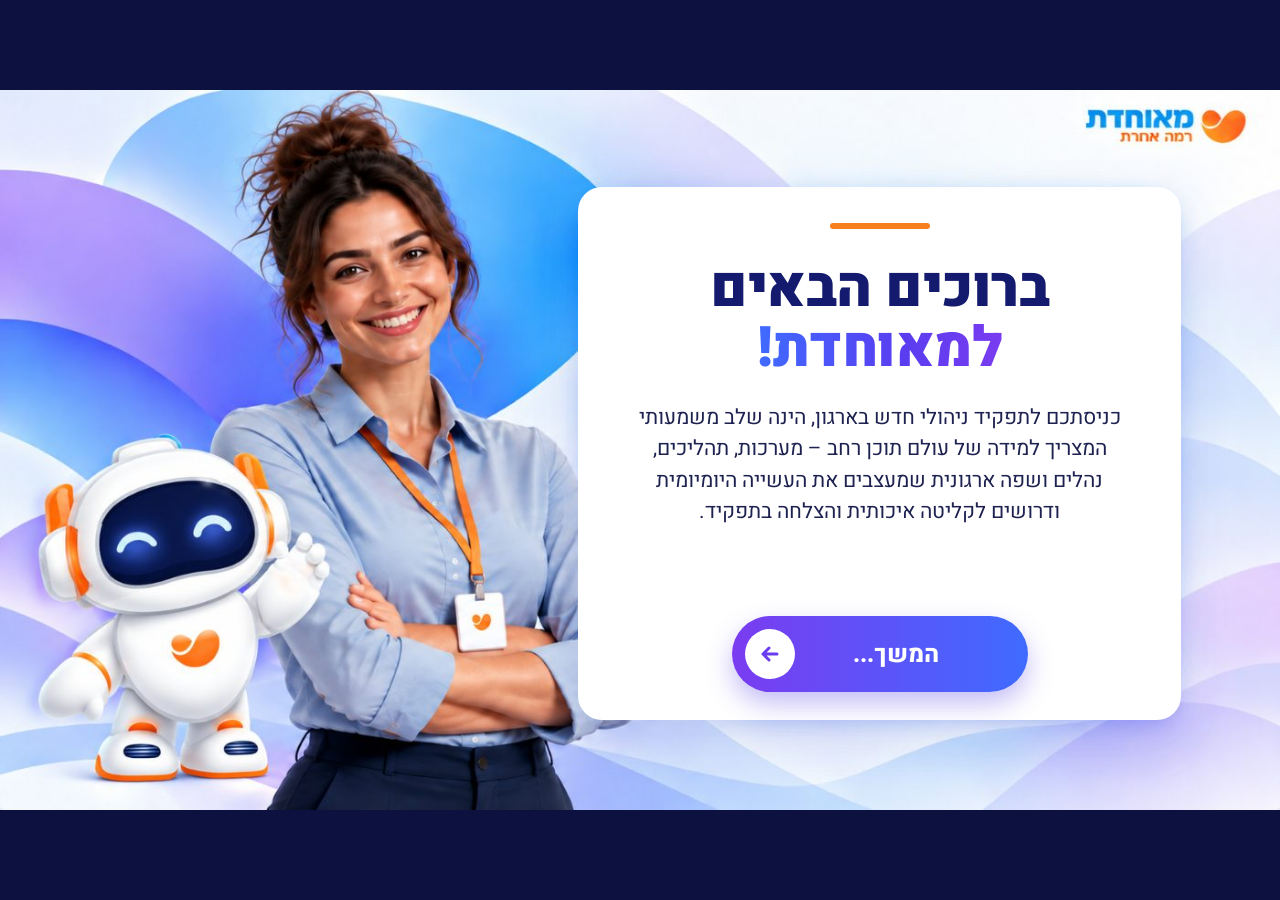
==== commit 87809da2: "Update module to the Claude Design export - HTML/index.html is now the self-contained bundle from Cl" ====
--- a/HTML/index.html
+++ b/HTML/index.html
@@ -1,1447 +1,385 @@
-<!doctype html>
-<html lang="he" dir="rtl">
+<!DOCTYPE html>
+<html>
 <head>
-<meta charset="utf-8">
-<meta name="viewport" content="width=device-width, initial-scale=1">
-<title>מרכז הניהול במאוחדת</title>
-<link rel="preconnect" href="https://fonts.googleapis.com">
-<link href="https://fonts.googleapis.com/css2?family=Heebo:wght@300;400;500;600;700;800;900&display=swap" rel="stylesheet">
-<style>
-:root{
-  --blue:#2b33d6; --blue2:#3f6bff; --blue3:#5b8cff; --navy:#16196b; --ink:#23264f; --muted:#5d628a;
-  --orange:#f7801e; --orange2:#ffa24a; --bg:#f2f5fd; --card:#ffffff; --line:#e3e8f7; --soft:#eef2ff;
-  --shadow:0 10px 30px rgba(38,48,150,.10); --shadow2:0 18px 50px rgba(38,48,150,.18);
-  --grad:linear-gradient(115deg,#4a6dff 0%,#2b33d6 45%,#2a1fb8 100%);
-}
-*{box-sizing:border-box}
-html,body{margin:0;height:100%;background:#0d1140;font-family:'Heebo',Arial,sans-serif;color:var(--ink);overflow:hidden}
-button{font-family:inherit;cursor:pointer;border:0;background:none;color:inherit}
-#stage{position:absolute;left:50%;top:50%;width:1280px;height:720px;margin:-360px 0 0 -640px;transform-origin:center center;overflow:hidden;background:var(--bg)}
-.screen{position:absolute;inset:0;display:none;overflow:hidden}
-.screen.active{display:block;animation:fadeIn .4s ease}
-@keyframes fadeIn{from{opacity:0;transform:translateY(8px)}to{opacity:1;transform:none}}
-@keyframes pop{from{opacity:0;transform:scale(.94)}to{opacity:1;transform:none}}
-
-/* ---------- decorative backgrounds ---------- */
-.bgsoft{position:absolute;inset:0;background:
-  radial-gradient(520px 320px at 8% 92%,rgba(91,140,255,.16),transparent 70%),
-  radial-gradient(420px 300px at 96% 100%,rgba(140,110,255,.12),transparent 70%),
-  linear-gradient(180deg,#f6f8ff,#eef2fc);}
-.blob{position:absolute;border-radius:50%;filter:blur(0);pointer-events:none}
-
-/* ---------- top bar ---------- */
-.topbar{position:absolute;top:0;left:0;right:0;height:64px;background:#fff;display:flex;align-items:center;justify-content:space-between;padding:0 40px;box-shadow:0 2px 14px rgba(30,40,120,.06);z-index:5}
-.topbar .logo{height:38px;cursor:pointer}
-.crumbs{flex:1;margin-right:28px;font-size:15px;color:var(--muted);display:flex;gap:8px;align-items:center}
-.crumbs b{color:var(--navy);font-weight:700}
-.crumbs a{color:var(--blue);cursor:pointer;text-decoration:none;font-weight:500}
-.homebtn{display:flex;align-items:center;gap:8px;padding:9px 18px;border-radius:999px;background:var(--soft);color:var(--navy);font-weight:600;font-size:15px;transition:.2s}
-.homebtn:hover{background:#dfe6ff}
-.homebtn.cta{background:linear-gradient(135deg,#ffa24a,#f26f17);color:#fff;font-weight:800;box-shadow:0 8px 20px rgba(247,128,30,.45);animation:ctaPulse 1.8s ease-in-out infinite}
-.homebtn.cta:hover{background:linear-gradient(135deg,#ffb35f,#f7801e)}
-.homebtn.cta svg{animation:ctaHop 1.8s ease-in-out infinite}
-@keyframes ctaPulse{0%,100%{box-shadow:0 8px 20px rgba(247,128,30,.45),0 0 0 0 rgba(247,128,30,.55)}50%{box-shadow:0 8px 20px rgba(247,128,30,.45),0 0 0 10px rgba(247,128,30,0)}}
-@keyframes ctaHop{0%,60%,100%{transform:translateY(0)}30%{transform:translateY(-3px)}}
-.homebtn svg{width:18px;height:18px}
-
-/* ---------- page head band ---------- */
-.phead{position:absolute;top:64px;left:0;right:0;height:156px;background:var(--grad);color:#fff;padding:26px 56px 0;overflow:hidden}
-.phead:after{content:"";position:absolute;left:-5%;right:-5%;bottom:-60px;height:90px;background:var(--bg);border-radius:50% 50% 0 0/100% 100% 0 0}
-.phead .b1{position:absolute;width:300px;height:300px;left:-80px;top:-150px;background:rgba(255,255,255,.08)}
-.phead .b2{position:absolute;width:220px;height:220px;left:280px;top:40px;background:rgba(120,160,255,.18)}
-.phead h1{margin:0;font-size:40px;font-weight:800;letter-spacing:-.5px;position:relative;z-index:1;display:flex;align-items:center;gap:14px}
-.phead h1 .ic{width:52px;height:52px;background:#fff;border-radius:14px;display:grid;place-items:center;box-shadow:0 6px 16px rgba(0,0,0,.15)}
-.phead h1 .ic svg{width:38px;height:38px}
-.phead p{margin:8px 0 0;font-size:18px;font-weight:300;opacity:.95;position:relative;z-index:1;max-width:820px}
-.hl{color:var(--orange)}
-
-/* ---------- tabs ---------- */
-.tabs{position:absolute;top:196px;right:56px;display:flex;gap:4px;background:#fff;padding:6px;border-radius:999px;box-shadow:var(--shadow);z-index:4}
-.tab{padding:9px 20px;border-radius:999px;font-weight:600;font-size:15px;color:var(--navy);transition:.2s;white-space:nowrap;position:relative}
-.tab:hover{background:var(--soft)}
-.tab.on{background:var(--grad);color:#fff;box-shadow:0 6px 14px rgba(43,51,214,.3)}
-.tab.seen:not(.on):after{content:"";position:absolute;top:7px;left:9px;width:6px;height:6px;border-radius:50%;background:var(--orange)}
-.pcontent{position:absolute;top:258px;bottom:22px;left:56px;right:56px}
-.panel{display:none;height:100%}
-.panel.on{display:block;animation:fadeIn .35s ease}
-
-/* ---------- generic ---------- */
-.card{background:var(--card);border-radius:20px;box-shadow:var(--shadow);padding:22px 24px;position:relative}
-.grid{display:grid;gap:18px}
-h2{margin:0 0 10px;font-size:24px;font-weight:800;color:var(--navy)}
-h3{margin:0 0 8px;font-size:19px;font-weight:700;color:var(--navy)}
-p{margin:0 0 10px;font-size:16px;line-height:1.55}
-.muted{color:var(--muted)}
-.lead{font-size:18px;line-height:1.6;color:var(--ink)}
-.kicker{display:inline-block;font-size:13px;font-weight:700;color:var(--orange);letter-spacing:.5px;margin-bottom:6px}
-.uline{display:block;width:70px;height:4px;border-radius:4px;background:var(--orange);margin:8px 0 14px}
-ul.dots{margin:0;padding:0;list-style:none}
-ul.dots li{position:relative;padding-right:22px;margin-bottom:9px;font-size:16px;line-height:1.45}
-ul.dots li:before{content:"";position:absolute;right:2px;top:8px;width:9px;height:9px;border-radius:50%;background:var(--orange)}
-.btn{display:inline-flex;align-items:center;gap:10px;padding:12px 24px;border-radius:999px;font-weight:700;font-size:16px;transition:.2s}
-.btn-o{background:linear-gradient(135deg,#ffa24a,#f7801e);color:#fff;box-shadow:0 8px 18px rgba(247,128,30,.35)}
-.btn-b{background:var(--grad);color:#fff;box-shadow:0 8px 18px rgba(43,51,214,.3)}
-.btn-g{background:#fff;color:var(--navy);box-shadow:var(--shadow)}
-.btn:hover{transform:translateY(-2px)}
-.btn svg{width:18px;height:18px}
-.go{display:inline-flex;align-items:center;gap:10px;color:var(--navy);font-weight:700;font-size:16px}
-.go i{width:30px;height:30px;border-radius:50%;background:var(--orange);display:grid;place-items:center;font-style:normal;color:#fff;transition:.2s}
-.go i svg{width:15px;height:15px}
-.hint{display:inline-flex;align-items:center;gap:6px;font-size:14px;color:var(--muted)}
-.hint:before{content:"";width:8px;height:8px;border-radius:50%;background:var(--orange);animation:pulse 1.6s infinite}
-@keyframes pulse{0%,100%{box-shadow:0 0 0 0 rgba(247,128,30,.5)}50%{box-shadow:0 0 0 6px rgba(247,128,30,0)}}
-.tip{background:linear-gradient(135deg,#fff4ea,#ffe8d4);border-radius:18px;padding:18px 20px;position:relative;border:1px solid #ffd9b5}
-.tip .t{font-weight:800;color:var(--orange);font-size:18px;display:flex;align-items:center;gap:8px;margin-bottom:6px}
-.num{width:38px;height:38px;border-radius:12px;background:var(--grad);color:#fff;font-weight:800;display:grid;place-items:center;font-size:17px;flex:none}
-.num.o{background:linear-gradient(135deg,#ffa24a,#f7801e)}
-.chip{display:inline-flex;align-items:center;gap:6px;background:var(--soft);color:var(--navy);padding:7px 14px;border-radius:999px;font-size:15px;font-weight:500;margin:0 0 8px 6px}
-.clickcard{cursor:pointer;transition:.25s}
-.clickcard:hover{transform:translateY(-4px);box-shadow:var(--shadow2)}
-.clickcard.done:after{content:"✓";position:absolute;top:12px;left:12px;width:24px;height:24px;border-radius:50%;background:#22b07d;color:#fff;font-size:14px;display:grid;place-items:center;font-weight:700}
-
-/* ---------- modal ---------- */
-.modal-bg{position:absolute;inset:0;background:rgba(14,18,72,.5);backdrop-filter:blur(4px);display:none;z-index:50;align-items:center;justify-content:center}
-.modal-bg.on{display:flex}
-.modal{width:820px;max-height:620px;overflow:auto;background:#fff;border-radius:26px;padding:34px 40px 30px;position:relative;animation:pop .3s ease;box-shadow:0 30px 80px rgba(0,0,0,.3)}
-.modal .x{position:absolute;top:16px;left:16px;width:38px;height:38px;border-radius:50%;background:var(--soft);display:grid;place-items:center;color:var(--navy);font-size:22px;line-height:1}
-.modal .x:hover{background:#dfe6ff}
-.modal .mh{display:flex;align-items:center;gap:14px;margin-bottom:6px}
-.modal .mh .ic{width:50px;height:50px;border-radius:14px;background:var(--soft);display:grid;place-items:center}
-.modal .mh .ic svg{width:34px;height:34px}
-.toast{position:absolute;bottom:30px;left:50%;transform:translateX(-50%) translateY(30px);background:var(--navy);color:#fff;padding:12px 24px;border-radius:999px;font-size:15px;opacity:0;transition:.3s;z-index:80;pointer-events:none}
-.toast.on{opacity:1;transform:translateX(-50%)}
-
-/* ---------- WELCOME ---------- */
-#welcome{background:#f4f6fe url(assets/welcome-bg.png) center/1280px 720px no-repeat}
-#welcome .wcard{position:absolute;left:578px;top:97px;width:603px;height:533px;background:#fff;border-radius:24px;box-shadow:0 18px 50px rgba(70,80,190,.14);padding:30px 50px 28px;text-align:center;display:flex;flex-direction:column}
-#welcome .wbar{width:100px;height:6px;border-radius:6px;background:var(--orange);margin:6px auto 0;flex:none}
-#welcome .wcard .step{display:none;flex:1;flex-direction:column;align-items:center}
-#welcome .wcard .step.on{display:flex;animation:fadeIn .45s}
-#welcome .wcard h1{font-size:56px;line-height:1.08;margin:30px 0 22px;font-weight:900;color:#141a6e;letter-spacing:-.5px}
-#welcome .wgrad{background:linear-gradient(90deg,#3f6bff,#5a3df0 60%,#7a3cf0);-webkit-background-clip:text;background-clip:text;color:transparent}
-#welcome .wcard p{font-size:21px;line-height:1.5;color:#1e2250;margin:0 0 6px}
-#welcome .wbtn{margin-top:auto;width:296px;height:76px;border-radius:999px;background:linear-gradient(90deg,#7a3cf0,#3f6bff);color:#fff;font-size:24px;font-weight:800;display:flex;align-items:center;justify-content:space-between;padding:0 30px 0 13px;box-shadow:0 12px 26px rgba(90,70,230,.35);transition:.2s;flex-direction:row}
-#welcome .wbtn:hover{transform:translateY(-2px);box-shadow:0 16px 32px rgba(90,70,230,.45)}
-#welcome .wbtn span{flex:1;text-align:center}
-#welcome .wbtn i{width:50px;height:50px;border-radius:50%;background:#fff;color:#6a3cf0;display:grid;place-items:center;font-style:normal}
-#welcome .wbtn i svg{width:24px;height:24px}
-#welcome .s2 h1{font-size:36px;margin:22px 0 14px}
-#welcome .s2 p{font-size:18px;line-height:1.5}
-#welcome .s2 .good{font-weight:800;color:var(--orange);font-size:21px}
-#welcome .s2 .wbtn{height:64px;width:300px;font-size:21px}
-#welcome .s2 .wbtn i{width:44px;height:44px}
-#welcome .wback{position:absolute;bottom:12px;left:22px;font-size:14px;color:var(--muted);font-weight:600}
-#welcome .wback:hover{color:var(--blue)}
-
-/* ---------- HOME ---------- */
-#home .hhead{position:absolute;top:0;left:0;right:0;height:62px;background:#fff;display:flex;align-items:center;padding:0 40px;z-index:3}
-#home .hhead img{height:40px}
-#home .hhead .grow{flex:1}
-#home .hero{position:absolute;top:62px;left:0;right:0;height:260px;background:var(--grad);overflow:hidden}
-#home .hero:after{content:"";position:absolute;left:-10%;right:-10%;bottom:-70px;height:120px;background:#f3f6fd;border-radius:50% 50% 0 0/100% 100% 0 0}
-#home .hero .hb1{position:absolute;width:260px;height:260px;left:-90px;top:-80px;border-radius:50%;background:rgba(120,160,255,.35)}
-#home .hero .hb2{position:absolute;width:340px;height:340px;right:-120px;top:-60px;border-radius:50%;background:rgba(255,255,255,.06)}
-#home .woman{position:absolute;right:0;top:62px;width:420px;z-index:1;-webkit-mask-image:linear-gradient(90deg,transparent 0%,#000 20%);mask-image:linear-gradient(90deg,transparent 0%,#000 20%)}
-#home .htitle{position:absolute;top:96px;right:370px;left:260px;text-align:center;color:#fff;z-index:2}
-#home .htitle h1{margin:0;font-size:52px;font-weight:900;letter-spacing:-1px}
-#home .htitle p{margin:4px 0 0;font-size:19px;font-weight:300}
-#home .slogan{position:absolute;top:104px;left:56px;color:#fff;font-size:19px;line-height:1.3;text-align:center;z-index:2}
-#home .slogan:after{content:"";display:block;width:110px;height:3px;border-radius:3px;background:var(--orange);margin:10px auto 0;transform:rotate(-4deg)}
-#home .cards{position:absolute;top:262px;left:80px;right:80px;z-index:3}
-#home .row{display:flex;gap:16px;justify-content:center;margin-bottom:16px}
-.tcard{width:262px;height:200px;background:#fff;border-radius:18px;box-shadow:0 12px 32px rgba(38,48,150,.12);text-align:center;padding:14px 18px 12px;cursor:pointer;transition:.25s;position:relative;display:flex;flex-direction:column;align-items:center}
-.row2 .tcard{width:280px;height:192px}
-.tcard:hover{transform:translateY(-6px);box-shadow:0 20px 44px rgba(38,48,150,.22)}
-.tcard:hover .go i{transform:translateX(-4px)}
-.tcard .ti{width:96px;height:66px;border-radius:50%;background:radial-gradient(closest-side,#e8eeff,rgba(232,238,255,0));display:grid;place-items:center;margin-bottom:4px}
-.tcard .ti svg{width:58px;height:58px}
-.tcard h3{font-size:19px;margin:0 0 4px;line-height:1.15;font-weight:800}
-.tcard p{font-size:14px;line-height:1.35;margin:0;color:var(--muted);flex:1}
-.tcard .go{font-size:15px}
-.tcard .go i{width:26px;height:26px}
-.tcard .seen{position:absolute;top:10px;left:10px;display:none;background:#e6f7ef;color:#16935f;font-size:12px;font-weight:700;padding:3px 10px;border-radius:999px}
-.tcard.visited .seen{display:block}
-#home .exit{position:absolute;left:36px;bottom:22px;z-index:4}
-#home .prog{position:absolute;right:40px;bottom:26px;z-index:4;display:flex;align-items:center;gap:10px;font-size:14px;color:var(--muted)}
-#home .prog .bar{width:160px;height:8px;border-radius:8px;background:#dfe5f7;overflow:hidden}
-#home .prog .bar i{display:block;height:100%;width:0;background:linear-gradient(90deg,#ffa24a,#f7801e);border-radius:8px;transition:.6s}
-
-/* ---------- leadership wheel ---------- */
-.wheelwrap{display:flex;gap:30px;align-items:center;height:100%}
-.wheel{width:430px;height:430px;flex:none}
-.wheel .q{cursor:pointer;transition:.25s}
-.wheel .q path{transition:.25s}
-.wheel .q:hover path{filter:brightness(1.08)}
-.wheel text{font-family:Heebo;font-weight:800;pointer-events:none}
-.qpanel{flex:1}
-.qpanel .comp{display:flex;align-items:center;gap:14px;background:#fff;border-radius:16px;box-shadow:var(--shadow);padding:16px 18px;margin-bottom:12px;font-size:18px;font-weight:600;color:var(--navy);animation:fadeIn .4s both}
-.qpanel .comp:nth-child(2){animation-delay:.08s}.qpanel .comp:nth-child(3){animation-delay:.16s}
-.qprog{display:flex;align-items:center;gap:6px;margin-top:6px}
-.qprog span{width:34px;height:6px;border-radius:6px;background:#dfe5f7;transition:.3s}
-.qprog span.on{background:var(--orange)}
-.qprog b{font-size:13px;color:var(--muted);font-weight:600;margin-right:8px}
-.qnext{margin-top:14px;display:none}
-.qnext.show{display:inline-flex;animation:pop .4s ease}
-#qtitle{display:flex;align-items:center;gap:12px}
-#qtitle .ico{width:52px;height:52px}
-
-/* ---------- icons ---------- */
-.ico{display:inline-grid;place-items:center;width:42px;height:42px;border-radius:12px;background:#f4f4f6;box-shadow:0 2px 6px rgba(0,0,0,.07);flex:none;vertical-align:middle}
-.ico svg{width:30px;height:30px}
-.ico.sm{width:28px;height:28px;border-radius:9px}.ico.sm svg{width:20px;height:20px}
-.ico.lg{width:54px;height:54px;border-radius:16px}.ico.lg svg{width:38px;height:38px}
-.ico.xl{width:72px;height:72px;border-radius:20px;margin:0 auto 10px;display:grid}.ico.xl svg{width:50px;height:50px}
-.ico.bare{background:none;box-shadow:none}
-.ico[data-white] svg{filter:none}
-.ih{display:flex;align-items:center;gap:10px}
-h3.ih .ico{width:36px;height:36px;border-radius:11px}h3.ih .ico svg{width:26px;height:26px}
-.diag-text .lead{font-size:17px;margin-bottom:8px}
-.diag-text h2{font-size:22px}
-.btn .bi svg,.btn>svg.bi{width:22px;height:22px}
-.smileic svg{width:96px;height:96px;margin:6px auto 0;display:block}
-.mistake .ban svg{width:26px;height:26px}
-.mistake .ban{background:#fff1e6}
-.tipblob b svg{width:22px;height:22px}
-
-/* ---------- self diagnosis ---------- */
-.diag{display:flex;gap:30px;height:100%;align-items:stretch}
-.diag-text{flex:1;background:#fff;border-radius:20px;box-shadow:var(--shadow);padding:30px 36px;display:flex;flex-direction:column;align-items:flex-start}
-.diag-text .btn{margin-top:auto}
-.diag-art{width:500px;flex:none;position:relative}
-.diag-blob{position:absolute;right:30px;top:-6px;width:340px;height:340px;border-radius:44% 56% 52% 48%/48% 42% 58% 52%;background:linear-gradient(150deg,#7c9bff,#5a3df0)}
-.diag-woman{position:absolute;right:50px;top:-26px;width:300px;height:370px;object-fit:cover;object-position:top;border-radius:0 0 150px 150px;-webkit-mask-image:linear-gradient(180deg,#000 80%,transparent);mask-image:linear-gradient(180deg,#000 80%,transparent)}
-.ipad{position:absolute;left:0;bottom:16px;width:270px;height:320px;background:#1d2040;border-radius:26px;padding:12px;box-shadow:0 26px 50px rgba(30,30,90,.35);transform:rotate(-6deg);animation:float 4s ease-in-out infinite}
-@keyframes float{0%,100%{transform:rotate(-6deg) translateY(0)}50%{transform:rotate(-6deg) translateY(-8px)}}
-.ipad-screen{background:linear-gradient(180deg,#fff,#f3f5ff);border-radius:16px;height:100%;padding:16px 16px 14px;display:flex;flex-direction:column;gap:11px}
-.ipad-top{display:flex;align-items:center;gap:8px;font-size:15px;color:var(--navy);padding-bottom:8px;border-bottom:1px solid var(--line)}
-.ipad-row span{display:block;font-size:13px;font-weight:600;color:var(--ink);margin-bottom:5px}
-.ipad-row i{display:block;height:8px;border-radius:8px;background:#e4e9fb;position:relative;overflow:hidden}
-.ipad-row i:after{content:"";position:absolute;inset:0 0 0 auto;width:var(--v);border-radius:8px;background:linear-gradient(90deg,#f7801e,#5a3df0)}
-.ipad-cta{margin-top:auto;background:linear-gradient(90deg,#7a3cf0,#3f6bff);color:#fff;font-size:13px;font-weight:700;text-align:center;border-radius:999px;padding:9px}
-
-/* ---------- strategy goal with robot ---------- */
-.goalbot{position:relative;margin-top:auto;display:flex;align-items:flex-end;gap:0}
-.goalbot .goal{flex:1;border-radius:18px;padding:14px 18px 14px 22px;position:relative;background:linear-gradient(135deg,#eef2ff,#f5efff)}
-.goalbot .goal:after{content:"";position:absolute;left:-11px;bottom:24px;border:11px solid transparent;border-right-color:#f3f0ff;border-left:0}
-.goalbot img{width:96px;flex:none;margin-right:12px;margin-bottom:-14px;transform-origin:50% 90%;animation:bob 3.4s ease-in-out infinite;filter:drop-shadow(0 8px 10px rgba(58,47,214,.18))}
-@keyframes bob{0%,100%{transform:translateY(0) rotate(0)}25%{transform:translateY(-4px) rotate(-2deg)}50%{transform:translateY(-6px) rotate(0)}75%{transform:translateY(-3px) rotate(2deg)}}
-.pop-in{animation:pop .45s ease both;margin-top:8px}
-
-/* ---------- survey chart ---------- */
-.sv-head{display:flex;gap:24px;align-items:center;margin-bottom:14px}
-.sv-head>div:first-child{flex:1}
-.sv-flip{flex:none;background:linear-gradient(135deg,#fff4ea,#ffe8d4);border:1px solid #ffd9b5;border-radius:20px;padding:12px 18px 14px;text-align:center}
-.sv-badge{display:inline-block;background:linear-gradient(135deg,#ffa24a,#f7801e);color:#fff;font-weight:900;font-size:18px;letter-spacing:5px;padding:3px 16px 4px 11px;border-radius:999px;margin-bottom:6px}
-.sv-flip-row{display:flex;align-items:center;gap:14px;justify-content:center}
-.sv-flip-row b{color:var(--orange);font-size:24px}
-.sv-flip-row span{display:flex;flex-direction:column;font-size:30px;font-weight:900;line-height:1.05;color:var(--navy)}
-.sv-flip-row .from{color:#9aa1c9}
-.sv-flip-row small{font-size:12px;font-weight:600;color:var(--muted)}
-.sv-flip-row em{font-style:normal;font-size:12px;font-weight:700;color:var(--orange)}
-.sv-flip-row .from em{color:#9aa1c9}
-.sv-legend{display:flex;align-items:center;gap:18px;font-size:14px;color:var(--muted);font-weight:600;margin:4px 0 8px;padding-top:12px;border-top:1px solid var(--line)}
-.sv-legend .sv-q{flex:1;color:var(--navy);font-weight:800;font-size:16px}
-.sv-legend span{display:flex;align-items:center;gap:6px}
-.sv-legend .k{width:14px;height:14px;border-radius:4px;display:inline-block}
-.k.old{background:#c9d0f7}.k.new{background:linear-gradient(90deg,#6f7dff,#3a2fd6)}
-.sv-row{display:grid;grid-template-columns:150px 1fr;align-items:center;gap:16px;padding:5px 12px;border-radius:14px}
-.sv-row.me{background:linear-gradient(90deg,rgba(255,244,234,.0),#fff4ea)}
-.sv-name{display:flex;align-items:center;justify-content:flex-start;height:40px;font-size:15px;font-weight:700;color:var(--ink)}
-.sv-name img{max-height:30px;max-width:120px;object-fit:contain}
-.sv-bars{display:flex;flex-direction:column;gap:3px}
-.sv-bar{display:flex;align-items:center;gap:8px;height:16px}
-.sv-bar i{display:block;height:100%;width:0;border-radius:4px 2px 2px 4px;flex:none;transition:width .9s cubic-bezier(.2,.8,.2,1);cursor:default}
-.sv-bar.old i{background:#c9d0f7}
-.sv-bar.new i{background:linear-gradient(90deg,#3a2fd6,#6f7dff)}
-.sv-bar span{font-size:13px;font-weight:700;color:var(--muted);opacity:0;transition:opacity .4s .7s}
-.sv-bar.new span{color:var(--navy)}
-.sv-row.me .sv-bar.new span{color:var(--orange);font-size:14px}
-.play .sv-bar span{opacity:1}
-.sv-bar i:hover{filter:brightness(1.1)}
-.sv-note{font-size:12px;color:var(--muted);margin:8px 0 0}
-.tyto-pic{width:280px;height:250px;flex:none;border-radius:22px;background:radial-gradient(circle at 50% 45%,#ffffff,#e9edff 70%);display:grid;place-items:center;overflow:hidden}
-.tyto-pic img{width:250px;animation:bob 4s ease-in-out infinite}
-.jr-intro{display:flex;flex-direction:column;padding:16px 20px}
-.kids-scene{flex:1;min-height:0;display:flex;margin:4px 0 8px;overflow:hidden;border-radius:16px}
-.kids-scene img{width:100%;height:100%;max-height:180px;object-fit:cover;object-position:50% 30%;border-radius:16px;box-shadow:0 8px 20px rgba(30,40,120,.12)}
-.kballoon{animation:bob 3s ease-in-out infinite;transform-origin:215px 80px}
-.dirtitle{display:flex;align-items:center;gap:16px}
-.dirtitle .ico{width:62px;height:62px;border-radius:18px}.dirtitle .ico svg{width:44px;height:44px}
-.dirtitle .bignum{font-size:66px}
-#dircard h2{font-size:23px!important;margin-top:6px!important}
-#dircard .uline{margin:6px 0 10px}
-#dircard ul.dots li{margin-bottom:7px}
-
-/* ---------- strategy ---------- */
-.dirhead{display:flex;flex-direction:column;align-items:center;gap:8px;margin-bottom:14px}
-.dirnav{display:flex;gap:8px;align-items:center;justify-content:center}
-.dirnav button{width:38px;height:38px;border-radius:50%;background:#fff;box-shadow:var(--shadow);font-weight:700;color:var(--navy);font-size:14px;transition:.2s}
-.dirnav button.on{background:var(--grad);color:#fff;transform:scale(1.12)}
-.dirnav button.seen:not(.on){background:#fff4ea;color:var(--orange)}
-.dircard{display:grid;grid-template-columns:1fr 1.05fr;gap:26px;height:318px}
-.dircard .bignum{font-size:84px;font-weight:900;line-height:.9;background:var(--grad);-webkit-background-clip:text;background-clip:text;color:transparent}
-.goal{background:var(--soft);border-radius:14px;padding:12px 16px;font-size:16px;line-height:1.5;color:var(--navy);border-right:4px solid var(--orange)}
-.arrowbtn{width:46px;height:46px;border-radius:50%;background:#fff;box-shadow:var(--shadow);display:grid;place-items:center;color:var(--navy);transition:.2s}
-.arrowbtn:hover{background:var(--soft)}
-.arrowbtn svg{width:20px;height:20px}
-.arrowbtn[disabled]{opacity:.35;pointer-events:none}
-
-/* ---------- workplan ---------- */
-.mbo{display:grid;grid-template-columns:1fr 1fr;gap:12px}
-.mbo>div{display:flex;align-items:center;gap:14px;background:#fafafa;border:1px solid #eee;border-radius:16px;padding:12px 14px}
-.mbo b{color:var(--navy);font-size:17px;line-height:1.3}
-.mbo small{display:block;font-weight:500;color:var(--muted);font-size:14px}
-.mbo-go{margin-top:auto;padding-top:14px}
-.mbo-go>div{display:flex;gap:10px;margin-top:8px}
-.mbo-go button{flex:1;display:flex;align-items:center;gap:10px;padding:10px 12px;border-radius:14px;background:#fff;border:2px solid #ffd9b5;font-weight:700;font-size:15px;color:var(--navy);text-align:right;transition:.2s}
-.mbo-go button:hover{border-color:var(--orange);transform:translateY(-2px);box-shadow:0 8px 18px rgba(247,128,30,.18)}
-.parts{display:flex;align-items:center;gap:8px}
-.parts button{padding:9px 16px;border-radius:999px;background:var(--soft);font-weight:700;font-size:14px;color:var(--navy);transition:.2s}
-.parts button.on{background:linear-gradient(135deg,#ffa24a,#f26f17);color:#fff;box-shadow:0 6px 14px rgba(247,128,30,.3)}
-.wppart{display:none;flex:1}
-.wppart.on{display:block;animation:fadeIn .35s}
-.struct{display:grid;grid-template-columns:repeat(5,1fr);border:1px solid #e8e8ee;border-radius:18px;overflow:hidden;margin-top:6px}
-.struct>div{display:flex;flex-direction:column;align-items:center;justify-content:center;padding:26px 8px 22px;text-align:center;position:relative;background:#fff}
-.struct>div:not(:last-child){border-left:1px solid #e8e8ee}
-.struct>div:nth-child(even){background:#fafafc}
-.struct>div:not(:last-child):after{content:"";position:absolute;left:-9px;top:50%;width:16px;height:16px;background:var(--orange);clip-path:polygon(100% 0,0 50%,100% 100%);transform:translateY(-50%);z-index:2}
-.struct b{font-size:20px;color:var(--navy);font-weight:800}
-.cycle{position:relative;width:760px;height:310px;margin:0 auto}
-.cycle-ring{position:absolute;left:50%;top:0;transform:translateX(-50%);width:440px;height:300px}
-.cnode{position:absolute;width:200px;display:flex;flex-direction:column;align-items:center;text-align:center;cursor:default}
-.cnode .ico{background:#fff;box-shadow:0 6px 16px rgba(0,0,0,.1);border:3px solid #fff;transition:.25s}
-.cnode:hover .ico{border-color:var(--orange);transform:scale(1.08)}
-.cnode b{font-size:16px;color:var(--navy);font-weight:800;margin-top:4px}
-.cnode small{font-size:13.5px;color:var(--muted);line-height:1.35}
-.chev{display:flex;gap:0;direction:rtl}
-.chev div{flex:1;height:110px;background:var(--grad);color:#fff;display:flex;flex-direction:column;align-items:center;justify-content:center;clip-path:polygon(100% 0,14% 0,0 50%,14% 100%,100% 100%,86% 50%);margin-left:-18px;font-size:20px;font-weight:800;padding:0 30px;text-align:center}
-.chev div:first-child{clip-path:polygon(100% 0,14% 0,0 50%,14% 100%,100% 100%)}
-.chev div small{font-size:13px;font-weight:500;opacity:.85}
-.chev div:nth-child(2){background:linear-gradient(115deg,#5272ff,#3646e0)}
-.chev div:nth-child(3){background:linear-gradient(115deg,#6a86ff,#4a5cf0)}
-.chev div:nth-child(4){background:linear-gradient(115deg,#ffb066,#f99236)}
-.chev div:nth-child(5){background:linear-gradient(135deg,#ffa24a,#f7801e)}
-.timeline{position:relative;display:flex;justify-content:space-between;padding:0 10px}
-.timeline:before{content:"";position:absolute;top:44px;right:60px;left:60px;height:4px;background:linear-gradient(90deg,#f7801e,#3f6bff);border-radius:4px}
-.tl{width:200px;text-align:center;position:relative;cursor:pointer}
-.tl .dot{width:88px;height:88px;border-radius:50%;background:#fff;box-shadow:var(--shadow);margin:0 auto 14px;display:grid;place-items:center;position:relative;transition:.25s;border:4px solid #fff}
-.tl .dot svg{width:40px;height:40px}
-.tl:hover .dot,.tl.on .dot{border-color:var(--orange);transform:scale(1.06)}
-.tl .when{font-size:18px;font-weight:800;color:var(--navy)}
-.tl .what{font-size:15px;color:var(--muted);line-height:1.4;margin-top:4px}
-.principle{display:flex;gap:16px;align-items:flex-start}
-.principle .num{width:46px;height:46px;font-size:20px}
-.matrix{display:grid;grid-template-columns:auto 1fr 1fr;grid-template-rows:1fr 1fr auto;gap:8px;width:420px}
-.matrix .c{border-radius:14px;padding:12px;font-size:14px;font-weight:600;display:flex;align-items:center;justify-content:center;text-align:center;min-height:86px}
-.matrix .ax{font-size:13px;color:var(--muted);font-weight:600;display:flex;align-items:center;justify-content:center}
-.smart{display:flex;gap:10px;margin-bottom:16px}
-.smart button{flex:1;padding:12px 6px;border-radius:16px;background:var(--soft);text-align:center;transition:.2s}
-.smart button b{display:block;font-size:30px;font-weight:900;color:var(--blue);line-height:1}
-.smart button span{font-size:13px;color:var(--muted);font-weight:600}
-.smart button.on{background:var(--grad)}
-.smart button.on b,.smart button.on span{color:#fff}
-.yesno{display:grid;grid-template-columns:1fr 1fr;gap:12px;margin-top:12px}
-.yesno div{border-radius:14px;padding:14px 16px;font-size:16px;line-height:1.45}
-.yesno .no{background:#fff0f0;color:#9b2c2c}
-.yesno .yes{background:#eafaf2;color:#17694a}
-.yesno b{display:block;font-size:14px;margin-bottom:4px}
-
-/* ---------- procurement ---------- */
-.steps6{display:grid;grid-template-columns:repeat(3,1fr);gap:16px}
-.step6{background:#fff;border-radius:18px;box-shadow:var(--shadow);padding:18px 20px;display:flex;gap:14px;align-items:center;min-height:118px;font-size:17px;font-weight:600;color:var(--navy);opacity:.0;transform:translateY(10px);transition:.4s}
-.step6.show{opacity:1;transform:none}
-.step6 .num{width:48px;height:48px;font-size:22px}
-.mistake{display:flex;align-items:center;gap:14px;background:#fff;border-radius:14px;box-shadow:var(--shadow);padding:14px 18px;margin-bottom:10px;font-size:17px;font-weight:600;color:var(--navy);cursor:pointer;transition:.25s}
-.mistake .ban{width:34px;height:34px;border-radius:50%;background:#ffe9e9;display:grid;place-items:center;flex:none}
-.mistake.x{background:#fff7f7;color:#b42323;text-decoration:line-through;text-decoration-color:rgba(180,35,35,.5)}
-
-/* ---------- performance ---------- */
-.stages{display:flex;gap:18px;align-items:stretch}
-.stg{flex:1;background:#fff;border-radius:20px;box-shadow:var(--shadow);padding:20px 22px;cursor:pointer;transition:.25s;position:relative;border:2px solid transparent}
-.stg.on{border-color:var(--orange);box-shadow:var(--shadow2)}
-.stg .lbl{font-size:13px;font-weight:700;color:var(--orange)}
-.stg h3{font-size:22px}
-.stg .body{font-size:16px;line-height:1.5;color:var(--muted)}
-
-/* ---------- data / rimon ---------- */
-.rimon{position:relative;width:740px;border-radius:16px;overflow:hidden;box-shadow:var(--shadow)}
-.rimon img{width:100%;display:block}
-.rimon .hot{position:absolute;top:0;bottom:0;width:25%;cursor:pointer;transition:.2s;border:3px solid transparent;border-radius:14px}
-.rimon .hot:hover{background:rgba(255,255,255,.12);border-color:rgba(247,128,30,.7)}
-.rimon .hot.on{border-color:var(--orange);background:rgba(255,255,255,.08)}
-.pcar{display:flex;align-items:center;gap:20px;height:100%}
-.pslide{flex:1;height:100%;display:flex;gap:30px;align-items:center}
-.pslide .big{width:180px;height:180px;border-radius:50%;background:var(--grad);display:grid;place-items:center;flex:none;box-shadow:0 18px 40px rgba(43,51,214,.3)}
-.pslide .big svg{width:90px;height:90px}
-
-/* ---------- AI ---------- */
-#ai{background:#f6f6fd url(assets/ai-bg.png) center/1280px 720px no-repeat}
-#ai .ai-actions{position:absolute;right:62px;top:385px;width:420px;display:flex;flex-direction:column;align-items:flex-end;gap:14px;z-index:3}
-#ai .ai-actions .pillcta{margin:0;width:auto}
-.homebtn.floating{position:absolute;top:22px;left:30px;z-index:5;box-shadow:var(--shadow);background:#fff}
-.toolhot{position:absolute;width:128px;height:129px;border-radius:18px;transition:.25s;border:3px solid transparent}
-.toolhot:hover{border-color:rgba(122,60,240,.55);box-shadow:0 18px 36px rgba(90,70,230,.25);transform:translateY(-4px);background:rgba(255,255,255,.08)}
-.toolhot.done:after{content:"✓";position:absolute;top:6px;left:6px;width:22px;height:22px;border-radius:50%;background:#22b07d;color:#fff;font-size:13px;display:grid;place-items:center;font-weight:700}
-.ticon.img{background:#fff;box-shadow:none;overflow:visible}.ticon.img:before{display:none}.ticon.img img{width:100%;height:100%;object-fit:contain}
-.tools{position:absolute;inset:0;z-index:2;pointer-events:none}.tools .toolhot{pointer-events:auto}
-.tool{width:112px;height:118px;background:rgba(255,255,255,.92);border-radius:20px;box-shadow:0 14px 30px rgba(60,70,160,.14);display:flex;flex-direction:column;align-items:center;justify-content:center;gap:8px;font-weight:700;font-size:15px;color:var(--navy);transition:.25s;position:relative;backdrop-filter:blur(6px)}
-.tool:hover{transform:translateY(-6px) scale(1.03);box-shadow:0 22px 40px rgba(60,70,160,.24)}
-.tool.done:after{content:"✓";position:absolute;top:8px;left:8px;width:20px;height:20px;border-radius:50%;background:#22b07d;color:#fff;font-size:12px;display:grid;place-items:center}
-.ticon{width:56px;height:56px;border-radius:14px;display:grid;place-items:center;color:#fff;font-weight:900;font-size:28px;position:relative;box-shadow:0 6px 14px rgba(0,0,0,.18);overflow:hidden}
-.ticon:before{content:"";position:absolute;inset:0;background:linear-gradient(160deg,rgba(255,255,255,.35),transparent 55%)}
-.ticon span{position:relative}
-.aititle{position:absolute;right:60px;top:120px;width:470px}
-.aititle .bar{width:70px;height:5px;border-radius:5px;background:var(--orange);margin-bottom:16px;margin-right:auto;margin-left:0}
-.aititle h1{margin:0;font-size:78px;font-weight:900;color:var(--navy);line-height:1}
-.aigrad{background:linear-gradient(120deg,#3f6bff,#7a3cf0);-webkit-background-clip:text;background-clip:text;color:transparent}
-.aititle h2{font-size:34px;margin:4px 0 16px;font-weight:800}
-.aititle p{font-size:20px;color:var(--muted);line-height:1.5}
-.pillcta{margin-top:20px;display:flex;align-items:center;justify-content:center;gap:10px;width:100%;padding:18px 22px;border-radius:999px;background:linear-gradient(100deg,#7a3cf0,#3f6bff);color:#fff;font-size:20px;font-weight:600;box-shadow:0 14px 30px rgba(90,70,230,.35);transition:.2s}
-.pillcta:hover{transform:translateY(-2px)}
-.pillcta.alt{background:#fff;color:var(--navy);box-shadow:var(--shadow);font-size:17px;padding:13px 20px}
-
-/* AI tool screen */
-.aitool .aih{position:absolute;top:80px;right:60px;left:300px;display:flex;align-items:center;justify-content:space-between;flex-direction:row}
-.aitool .aih h1{margin:0;font-size:34px;font-weight:900;color:var(--navy)}
-.badge{display:flex;align-items:center;gap:14px;background:linear-gradient(90deg,#eef2ff,#fff3e9);padding:8px 8px 8px 22px;border-radius:18px;box-shadow:var(--shadow)}
-.badge .ticon{width:48px;height:48px;font-size:24px}
-.badge b{font-size:22px;color:var(--navy);font-weight:800}
-.badge small{display:block;font-size:14px;color:var(--muted);font-weight:500}
-.aitool .robot{position:absolute;left:40px;top:150px;width:220px;-webkit-mask-image:radial-gradient(circle at 45% 50%,#000 55%,transparent 72%);mask-image:radial-gradient(circle at 45% 50%,#000 55%,transparent 72%)}
-.aitool .tipblob{position:absolute;left:40px;top:410px;width:210px;padding:22px 20px;border-radius:40% 30% 30% 50%/30% 30% 40% 40%;background:linear-gradient(160deg,#e9e3ff,#dde7ff);font-size:16px;line-height:1.45;color:var(--ink)}
-.aitool .tipblob b{display:flex;align-items:center;gap:6px;color:#5a3df0;font-size:18px;margin-bottom:4px}
-.aitool .tipblob:after{content:"";display:block;width:80px;height:3px;border-radius:3px;background:var(--orange);margin-top:10px}
-.chatwin{position:absolute;right:60px;left:290px;top:160px;bottom:40px;background:rgba(255,255,255,.85);border-radius:28px;box-shadow:0 20px 50px rgba(60,70,160,.14);padding:20px;display:flex;flex-direction:column;gap:14px;backdrop-filter:blur(8px)}
-.chatarea{flex:1;border-radius:20px;padding:18px 22px;overflow:auto;display:flex;flex-direction:column;gap:10px}
-.chatarea .does{display:flex;flex-wrap:wrap;align-items:center;gap:8px;margin-bottom:4px}
-.chatarea .does b{font-size:15px;color:var(--navy);margin-left:4px}
-.chatarea .does span{background:rgba(255,255,255,.85);border-radius:999px;padding:5px 14px;font-size:14px;font-weight:600;color:var(--navy)}
-.chatarea .plabel{font-size:15px;font-weight:700;color:var(--navy);margin-top:4px}
-.prompt{background:rgba(255,255,255,.92);border-radius:14px;padding:11px 16px;font-size:15.5px;line-height:1.45;text-align:right;color:var(--ink);transition:.2s;display:flex;gap:10px;align-items:flex-start;border:2px solid transparent}
-.prompt:hover{border-color:rgba(63,107,255,.35);transform:translateX(-3px)}
-.prompt.on{border-color:var(--blue2);background:#fff}
-.prompt i{font-style:normal;flex:none;width:24px;height:24px;border-radius:8px;background:var(--soft);display:grid;place-items:center;font-size:13px;font-weight:800;color:var(--blue)}
-.askbar{height:62px;background:#fff;border-radius:999px;box-shadow:0 6px 18px rgba(60,70,160,.1);display:flex;align-items:center;padding:0 10px;gap:12px}
-.askbar .plus{width:42px;height:42px;border-radius:50%;background:#f1f3f8;display:grid;place-items:center;font-size:22px;color:#666;flex:none}
-.askbar .txt{flex:1;font-size:15px;color:#8a8fa8;white-space:nowrap;overflow:hidden;text-overflow:ellipsis;direction:rtl}
-.askbar .txt.filled{color:var(--ink)}
-.askbar .copy{display:flex;align-items:center;gap:6px;padding:8px 14px;border-radius:999px;background:var(--soft);color:var(--blue);font-weight:700;font-size:14px;flex:none}
-.askbar .send{width:46px;height:46px;border-radius:50%;background:linear-gradient(135deg,#3f6bff,#7a3cf0);flex:none;display:grid;place-items:center;color:#fff}
-.toolnav{position:absolute;bottom:40px;left:60px;display:flex;gap:10px;z-index:3}
-.recipe{display:flex;gap:10px;margin-top:10px}
-.recipe div{flex:1;border-radius:16px;padding:14px;background:var(--soft);position:relative}
-.recipe div b{display:block;font-size:18px;color:var(--blue);margin-bottom:4px}
-.recipe div span{font-size:14px;color:var(--ink);line-height:1.4}
-.recipe div:not(:last-child):after{content:"←";position:absolute;left:-10px;top:50%;transform:translateY(-50%);color:var(--orange);font-weight:900;z-index:2}
-
-/* ---------- END ---------- */
-#end{background:var(--grad);color:#fff}
-#end .ecard{position:absolute;left:50%;top:50%;transform:translate(-50%,-50%);width:760px;background:#fff;color:var(--ink);border-radius:30px;padding:46px 54px;text-align:center;box-shadow:0 30px 80px rgba(0,0,0,.3)}
-#end .ecard h1{font-size:44px;margin:0;color:var(--navy);font-weight:900}
-.elist{display:flex;flex-wrap:wrap;gap:8px;justify-content:center;margin:20px 0 26px}
-.elist span{padding:7px 14px;border-radius:999px;background:var(--soft);font-size:14px;font-weight:600;color:var(--muted)}
-.elist span.ok{background:#e6f7ef;color:#16935f}
-</style>
+  <meta charset="utf-8">
+  <title>מרכז הניהול במאוחדת</title>
+  <style>
+    * { margin: 0; padding: 0; box-sizing: border-box; }
+    body { background: #2b33d6; display: flex; align-items: center; justify-content: center; min-height: 100vh; font-family: -apple-system, BlinkMacSystemFont, sans-serif; }
+    #__bundler_loading { position: fixed; bottom: 20px; right: 20px; font: 13px/1.4 -apple-system, BlinkMacSystemFont, sans-serif; color: #666; background: #fff; padding: 8px 14px; border-radius: 8px; box-shadow: 0 1px 4px rgba(0,0,0,0.12); z-index: 10000; }
+    #__bundler_thumbnail { position: fixed; inset: 0; width: 100%; height: 100%; display: flex; align-items: center; justify-content: center; background: #2b33d6; z-index: 9999; }
+    #__bundler_thumbnail svg { width: 100%; height: 100%; object-fit: contain; }
+    #__bundler_placeholder { color: #999; font-size: 14px; }
+  </style>
+  <noscript>
+    <style>#__bundler_loading { display: none; }</style>
+    <div style="position:fixed;bottom:12px;left:12px;font:13px/1.4 -apple-system,BlinkMacSystemFont,sans-serif;color:#999;background:rgba(255,255,255,0.9);padding:6px 12px;border-radius:6px;box-shadow:0 1px 4px rgba(0,0,0,0.08);z-index:10000;">
+      This page requires JavaScript to display.
+    </div>
+  </noscript>
 </head>
 <body>
-<div id="stage">
-<svg width="0" height="0" style="position:absolute" aria-hidden="true"><defs>
-  <linearGradient id="gP" x1="0" y1="0" x2="1" y2="1"><stop offset="0" stop-color="#6f7dff"/><stop offset="1" stop-color="#3a2fd6"/></linearGradient>
-  <linearGradient id="gO" x1="0" y1="0" x2="1" y2="1"><stop offset="0" stop-color="#ffb35f"/><stop offset="1" stop-color="#f26f17"/></linearGradient>
-  <linearGradient id="gL" x1="0" y1="0" x2="1" y2="1"><stop offset="0" stop-color="#e3e8ff"/><stop offset="1" stop-color="#c3cdfb"/></linearGradient>
-</defs></svg>
-
-<!-- ===================================================== WELCOME -->
-<section class="screen active" id="welcome" data-title="ברוכים הבאים">
-  <div class="wcard">
-    <div class="wbar"></div>
-    <div class="step on" data-step="0">
-      <h1>ברוכים הבאים<br><span class="wgrad">למאוחדת!</span></h1>
-      <p>כניסתכם לתפקיד ניהולי חדש בארגון, הינה שלב משמעותי המצריך למידה של עולם תוכן רחב – מערכות, תהליכים, נהלים ושפה ארגונית שמעצבים את העשייה היומיומית ודרושים לקליטה איכותית והצלחה בתפקיד.</p>
-      <button class="wbtn" onclick="welcomeStep(1)"><span>המשך...</span><i><svg viewBox="0 0 24 24" fill="none" stroke="currentColor" stroke-width="3" stroke-linecap="round" stroke-linejoin="round"><path d="M19 12H5M11 6l-6 6 6 6"/></svg></i></button>
-    </div>
-    <div class="step s2" data-step="1">
-      <h1>ברוכים הבאים <span class="wgrad">למאוחדת!</span></h1>
-      <p>לפניכם סביבה שנועדה לעשות קצת סדר בתוך המורכבות, ולהנגיש את הנושאים המרכזיים שכל מנהל במאוחדת צריך להכיר כבר בתחילת הדרך.</p>
-      <p>אנו מזמינים אתכם לעיין בתכנים, לבחור מה רלוונטי עבורכם, ולצאת לדרך עם בסיס מקצועי להמשך תהליך הלמידה. זה הזמן להכיר, לשאול ולבחור את מה שיסייע לכם ביותר – ולהתחיל לייצר השפעה כבר מהיום הראשון.</p>
-      <p class="good">בהצלחה!</p>
-      <button class="wbtn" onclick="go('home')"><span>לכניסה לחצו כאן</span><i><svg viewBox="0 0 24 24" fill="none" stroke="currentColor" stroke-width="3" stroke-linecap="round" stroke-linejoin="round"><path d="M19 12H5M11 6l-6 6 6 6"/></svg></i></button>
-      <button class="wback" onclick="welcomeStep(0)">חזרה</button>
-    </div>
-  </div>
-</section>
-
-<!-- ===================================================== HOME -->
-<section class="screen" id="home" data-title="מרכז הניהול">
-  <div class="hhead"><img src="assets/logo.png" alt="מאוחדת"><div class="grow"></div></div>
-  <div class="hero"><div class="hb1"></div><div class="hb2"></div></div>
-  <img class="woman" src="assets/hero-woman.png" alt="">
-  <div class="slogan">בריאות<br>טובה יותר<br>לעובדים שלנו</div>
-  <div class="htitle">
-    <h1>מרכז הניהול <span class="hl">במאוחדת</span></h1>
-    <p>כל הכלים המרכזיים שאתם צריכים בתחילת הדרך – מרוכזים במקום אחד.</p>
-  </div>
-  <div class="cards">
-    <div class="row">
-      <div class="tcard" data-topic="ai" onclick="go('ai')"><span class="seen">✓ נצפה</span><div class="ti" data-icon="ai"></div><h3>כלי AI לשיפור<br>העבודה היומיומית</h3><p>כלים פרקטיים לייעול,<br>חדשנות והתייעלות.</p><span class="go">כניסה לנושא <i data-icon="arrow"></i></span></div>
-      <div class="tcard" data-topic="leadership" onclick="go('leadership')"><span class="seen">✓ נצפה</span><div class="ti" data-icon="leadership"></div><h3>מודל הניהול<br>והמנהיגות</h3><p>העקרונות שמובילים<br>אותנו להצלחה.</p><span class="go">כניסה לנושא <i data-icon="arrow"></i></span></div>
-      <div class="tcard" data-topic="strategy" onclick="go('strategy')"><span class="seen">✓ נצפה</span><div class="ti" data-icon="strategy"></div><h3>אסטרטגיית מאוחדת</h3><p>היכרות עם החזון, הערכים<br>והיעדים האסטרטגיים שלנו.</p><span class="go">כניסה לנושא <i data-icon="arrow"></i></span></div>
-      <div class="tcard" data-topic="workplan" onclick="go('workplan')"><span class="seen">✓ נצפה</span><div class="ti" data-icon="workplan"></div><h3>תכנית העבודה במאוחדת</h3><p>היכרות עם תהליך התכנון,<br>היעדים והמשימות האישיות.</p><span class="go">כניסה לנושא <i data-icon="arrow"></i></span></div>
-    </div>
-    <div class="row row2">
-      <div class="tcard" data-topic="procurement" onclick="go('procurement')"><span class="seen">✓ נצפה</span><div class="ti" data-icon="procurement"></div><h3>יסודות הרכש</h3><p>היכרות עם תהליכי הרכש,<br>נהלים וכלים חשובים.</p><span class="go">כניסה לנושא <i data-icon="arrow"></i></span></div>
-      <div class="tcard" data-topic="performance" onclick="go('performance')"><span class="seen">✓ נצפה</span><div class="ti" data-icon="performance"></div><h3>הערכת ביצועים</h3><p>כל מה שצריך לדעת<br>על תהליך ההערכה.</p><span class="go">כניסה לנושא <i data-icon="arrow"></i></span></div>
-      <div class="tcard" data-topic="data" onclick="go('data')"><span class="seen">✓ נצפה</span><div class="ti" data-icon="data"></div><h3>ניהול מבוסס נתונים</h3><p>איך מנתחים, מבינים ומקבלים<br>החלטות חכמות יותר.</p><span class="go">כניסה לנושא <i data-icon="arrow"></i></span></div>
-    </div>
-  </div>
-  <div class="prog"><span id="progTxt">0 מתוך 7 נושאים</span><div class="bar"><i id="progBar"></i></div></div>
-  <button class="btn btn-g exit" onclick="go('end')"><svg viewBox="0 0 24 24" fill="none" stroke="currentColor" stroke-width="2"><path d="M14 4h5a1 1 0 011 1v14a1 1 0 01-1 1h-5"/><path d="M10 8l-4 4 4 4M6 12h10"/></svg>סיום ויציאה</button>
-</section>
-
-<!-- ===================================================== LEADERSHIP -->
-<section class="screen topic" id="leadership" data-title="מודל הניהול והמנהיגות">
-  <div class="bgsoft"></div>
-  <div class="phead"><div class="blob b1"></div><div class="blob b2"></div>
-    <h1><span class="ic" data-icon="leadership"></span>מודל הניהול והמנהיגות <span class="hl">של מאוחדת</span></h1>
-  </div>
-  <div class="tabs" data-group="lead">
-    <button class="tab on">על המודל</button><button class="tab">צפייה במודל</button><button class="tab">אבחון עצמי</button><button class="tab">שאלה למחשבה</button>
-  </div>
-  <div class="pcontent" data-group="lead">
-    <div class="panel on">
-      <div class="grid" style="grid-template-columns:1.15fr 1fr;height:100%">
-        <div class="card" style="display:flex;flex-direction:column">
-          <span class="kicker">מה זה המודל?</span>
-          <h2>מנהיגות אפקטיבית, מובילה ומחוברת</h2>
-          <p class="lead">המודל נבנה על ידי הארגון והוא מגדיר את <b>הציפייה הארגונית ממנהל במאוחדת</b>.</p>
-          <p class="lead">המודל מבוסס על <b class="hl">4 מרכיבים משלימים</b>, שיחד יוצרים מנהיגות אפקטיבית, מובילה ומחוברת. כלומר, הניהול במאוחדת נשען על שילוב בין כל המרכיבים – לא על אחד בלבד. כך נבנית מנהיגות משותפת ומצליחה בארגון!</p>
-          <div style="margin-top:auto"><button class="btn btn-o" onclick="tab('lead',1)">לחצו לצפייה במודל המנהיגות <svg viewBox="0 0 24 24" fill="none" stroke="currentColor" stroke-width="2.5"><path d="M15 6l-6 6 6 6"/></svg></button></div>
-        </div>
-        <div class="grid" style="grid-template-rows:1fr 1fr">
-          <div class="card"><h3 class="ih"><span class="ico " data-icon="target"></span>למה נועד המודל?</h3><p>ליצור שפה ניהולית אחידה ולהוות בסיס משותף לאופן שבו אנו מובילים אנשים, תהליכים ותוצאות בארגון.</p></div>
-          <div class="card"><h3 class="ih"><span class="ico " data-icon="network"></span>איפה פוגשים אותו?</h3><p style="margin-bottom:8px">המודל מהווה תשתית תומכת למגוון תהליכים בארגון:</p>
-            <span class="chip">גיוס ומיון</span><span class="chip">תכניות פיתוח מנהלים</span><span class="chip">הערכה ועתודה</span><span class="chip">כלי לאבחון עצמי</span></div>
-        </div>
-      </div>
-    </div>
-    <div class="panel">
-      <div class="wheelwrap">
-        <svg class="wheel" id="wheel" viewBox="0 0 440 440"></svg>
-        <div class="qpanel">
-          <span class="hint" id="qhint">לחצו על כל אחד מ-4 המרכיבים במודל</span>
-          <h2 id="qtitle" style="font-size:30px;margin-top:8px">מודל ניהול ומנהיגות</h2>
-          <span class="uline"></span>
-          <div id="qcomps"><p class="lead muted">כל מרכיב במודל כולל 3 מיומנויות ניהוליות. יחד הם יוצרים מנהיגות משותפת ומצליחה.</p></div>
-          <div class="qprog" id="qprog"><span></span><span></span><span></span><span></span><b id="qcount">0/4 מרכיבים נצפו</b></div>
-          <button class="btn btn-o qnext" id="qnext" onclick="tab('lead',2)">המשך לאבחון עצמי <svg viewBox="0 0 24 24" fill="none" stroke="currentColor" stroke-width="2.5"><path d="M15 6l-6 6 6 6"/></svg></button>
-        </div>
-      </div>
-    </div>
-    <div class="panel">
-      <div class="diag">
-        <div class="diag-text">
-          <span class="kicker">אבחון עצמי</span>
-          <h2>ניתן להשתמש במודל גם ככלי לאבחון עצמי</h2>
-          <span class="uline"></span>
-          <p class="lead">לעצור לרגע, לבחון היכן אנו נמצאים ביחס לממדים השונים של המודל, ולזהות נקודות לחיזוק ולהתפתחות.</p>
-          <p class="lead">לצורך כך עומד לרשותכם <b>שאלון אישי</b>, המסייע לתרגם את עקרונות המודל להתבוננות מעשית על סגנון הניהול האישי שלכם – ולהגדיר צעדים להתקדמות.</p>
-          <button class="btn btn-o" data-link="questionnaire" onclick="openLink(this)">לחצו למילוי השאלון האישי <svg viewBox="0 0 24 24" fill="none" stroke="currentColor" stroke-width="2.2"><path d="M14 4h6v6M20 4l-9 9M18 14v5a1 1 0 01-1 1H5a1 1 0 01-1-1V7a1 1 0 011-1h5"/></svg></button>
-        </div>
-        <div class="diag-art">
-          <div class="diag-blob"></div>
-          <img class="diag-woman" src="assets/woman-bust.png" alt="">
-          <div class="ipad">
-            <div class="ipad-screen">
-              <div class="ipad-top"><span class="ico sm" data-icon="form"></span><b>השאלון האישי שלי</b></div>
-              <div class="ipad-row"><span>התווית כיוון ודרך</span><i style="--v:78%"></i></div>
-              <div class="ipad-row"><span>הובלה לביצועים</span><i style="--v:64%"></i></div>
-              <div class="ipad-row"><span>הובלת אנשים</span><i style="--v:86%"></i></div>
-              <div class="ipad-row"><span>פתיחות ואומץ ניהולי</span><i style="--v:52%"></i></div>
-              <div class="ipad-cta">הצעדים הבאים שלי ←</div>
-            </div>
-          </div>
-        </div>
-      </div>
-    </div>
-    <div class="panel">
-      <div class="grid" style="grid-template-columns:1fr 1fr;height:100%">
-        <div class="card" style="background:var(--grad);color:#fff;padding:26px 34px;overflow:hidden">
-          <div style="position:absolute;width:260px;height:260px;border-radius:50%;background:rgba(255,255,255,.08);left:-80px;bottom:-90px"></div>
-          <span class="kicker" style="color:#ffc58f">שאלה למחשבה</span>
-          <h2 class="ih" style="color:#fff;font-size:30px;margin-bottom:0"><span class="ico lg bare" data-icon="think" data-white="1"></span>איפה אתם ביחס למודל?</h2>
-          <span class="uline"></span>
-          <p style="font-size:22px;font-weight:600;margin-bottom:10px" class="ih"><span class="ico bare" data-icon="medal" data-white="1"></span>מה חזק אצלכם?</p>
-          <p style="font-size:22px;font-weight:600;margin:0" class="ih"><span class="ico bare" data-icon="growth" data-white="1"></span>מה דורש חיזוק?</p>
-        </div>
-        <div class="card" style="display:flex;flex-direction:column">
-          <h3>רשמו לעצמכם</h3>
-          <p class="muted">המחשבות שלכם נשמרות רק עבורכם.</p>
-          <textarea id="reflect" placeholder="הקלידו כאן..." style="flex:1;border:2px solid var(--line);border-radius:16px;padding:16px;font-family:inherit;font-size:16px;resize:none;outline:none;background:#fafbff"></textarea>
-        </div>
-      </div>
-    </div>
-  </div>
-</section>
-
-<!-- ===================================================== STRATEGY -->
-<section class="screen topic" id="strategy" data-title="אסטרטגיית מאוחדת">
-  <div class="bgsoft"></div>
-  <div class="phead"><div class="blob b1"></div><div class="blob b2"></div>
-    <h1><span class="ic" data-icon="strategy"></span>אסטרטגיית <span class="hl">מאוחדת</span></h1>
-  </div>
-  <div class="tabs" data-group="strat">
-    <button class="tab on">למה חשוב להכיר?</button><button class="tab">9 הכיוונים האסטרטגיים</button><button class="tab">איפה זה פוגש אותנו?</button><button class="tab">מאסטרטגיה לעשייה</button>
-  </div>
-  <div class="pcontent" data-group="strat">
-    <div class="panel on">
-      <div class="grid" style="grid-template-columns:330px 1fr;height:100%">
-        <div class="card" style="background:var(--grad);color:#fff;text-align:center;display:flex;flex-direction:column;justify-content:center;overflow:hidden">
-          <div style="position:absolute;width:220px;height:220px;border-radius:50%;background:rgba(255,255,255,.08);right:-70px;top:-70px"></div>
-          <p style="font-size:18px;margin:0">תכנית אסטרטגית רב־שנתית</p>
-          <div style="font-size:96px;font-weight:900;line-height:1">5</div>
-          <p style="font-size:22px;font-weight:700;margin:0">שנים</p>
-          <div style="margin:16px auto 0;background:#fff;color:var(--navy);border-radius:999px;padding:8px 22px;font-weight:800;font-size:22px">2023 – 2028</div>
-          <p style="font-size:15px;margin:16px 0 0;opacity:.9">בכל שנה מושם דגש על מיקודים מרכזיים מתוך התכנית</p>
-        </div>
-        <div class="card" style="display:flex;flex-direction:column;padding:28px 34px">
-          <span class="kicker">למה חשוב שתכירו את האסטרטגיה הארגונית?</span>
-          <h2>מצפן משותף לכלל העשייה</h2>
-          <span class="uline"></span>
-          <p class="lead">האסטרטגיה הארגונית במאוחדת מגדירה את הכיוון, סדרי העדיפויות והמטרות של הארגון לטווח הרחוק.</p>
-          <p class="lead">עבור מנהלים, היכרות עם האסטרטגיה היא <b>כלי עבודה חיוני</b> שמאפשר להבין את ההקשר הרחב של הפעילות, לקבל החלטות מושכלות ולכוון את הצוות לעבר המטרות הארגוניות ולמשמעות רחבה יותר.</p>
-          <div style="margin-top:auto;display:flex;gap:12px">
-            <button class="btn btn-o" onclick="tab('strat',1)">הכירו את 9 הכיוונים <svg viewBox="0 0 24 24" fill="none" stroke="currentColor" stroke-width="2.5"><path d="M15 6l-6 6 6 6"/></svg></button>
-            <button class="btn btn-g" data-link="strategy-deck" onclick="openLink(this)"><svg viewBox="0 0 24 24" fill="none" stroke="currentColor" stroke-width="2.2"><path d="M12 4v11M7 10l5 5 5-5M5 20h14"/></svg>להורדת מצגת האסטרטגיה</button>
-          </div>
-        </div>
-      </div>
-    </div>
-    <div class="panel">
-      <div class="dirhead"><span class="hint">לחצו על המספרים להתקדמות</span><div class="dirnav" id="dirnav"></div></div>
-      <div class="card" style="padding:22px 30px" id="dircard"></div>
-    </div>
-    <div class="panel">
-      <div class="grid" style="grid-template-columns:330px 1fr;height:100%">
-        <div class="card" style="background:linear-gradient(135deg,#ffa24a,#f7801e);color:#fff;display:flex;flex-direction:column;justify-content:center">
-          <h2 style="color:#fff;font-size:30px">יישום האסטרטגיה<br>מתחיל בנו!</h2>
-          <p style="font-size:17px">לכל אחד מאיתנו בתחומו, מנהלים ועובדים, יש יכולת לתרום ולהשפיע על הצלחת הקופה.</p>
-          <p style="font-size:17px;font-weight:700">מאיפה מתחילים? היעזרו בנקודות למחשבה ←</p>
-          <button class="btn btn-g" style="margin-top:auto;align-self:flex-start;color:var(--orange)" onclick="tab('strat',3)">המשך: מאסטרטגיה לעשייה <svg viewBox="0 0 24 24" fill="none" stroke="currentColor" stroke-width="2.5"><path d="M15 6l-6 6 6 6"/></svg></button>
-        </div>
-        <div class="grid" style="grid-template-columns:1fr 1fr">
-          <div class="card"><div class="num">1</div><p class="lead" style="margin-top:12px">איך אקדם את הבנת הכיוונים האסטרטגיים והטמעתם בקרב הצוות שלי?</p></div>
-          <div class="card"><div class="num">2</div><p class="lead" style="margin-top:12px">איך אוכל לתרום במסגרת תפקידי להשגת היעדים האסטרטגיים?</p></div>
-          <div class="card"><div class="num">3</div><p class="lead" style="margin-top:12px">איך אתן דוגמה אישית בהתנהלות יומיומית – ממוקדת אסטרטגיה?</p></div>
-          <div class="card"><div class="num">4</div><p class="lead" style="margin-top:12px">איך אוכל להעביר הלאה את המסר, שהשינוי מתחיל בנו ושיש לנו יכולת השפעה עליו?</p></div>
-        </div>
-      </div>
-    </div>
-    <div class="panel">
-      <div class="grid" style="grid-template-columns:1fr 1fr;height:100%;grid-template-rows:auto 1fr">
-        <div class="card" style="grid-column:1/3;display:flex;gap:24px;align-items:center;padding:16px 22px">
-          <img src="assets/junior.png" alt="מאוחדת ג'וניור" style="height:78px;border-radius:12px">
-          <div><span class="kicker">דוגמה לאיך אסטרטגיה מתורגמת לעשייה – מימוש מיקוד מספר 1</span>
-          <h2 style="margin:0">הקופה האטרקטיבית ביותר לילדים!</h2></div>
-        </div>
-        <div class="card jr-intro"><p class="lead" style="font-size:16.5px;margin-bottom:6px">שימת דגש על כלל השירותים הניתנים לילדים מגיל 0–18, ובתוכם מגוון רחב של שירותים ומומחים רפואיים, תחת מעטפת אחת שנקראת: <b class="hl">מאוחדת ג'וניור</b>.</p>
-          <div class="kids-scene"><img src="assets/family.jpg" alt="הורה וילדים"></div>
-          <span class="hint">לחצו על כל נושא להרחבה</span>
-        </div>
-        <div class="grid" style="grid-template-columns:1fr 1fr;gap:12px">
-          <div class="card clickcard jr" onclick="openModal('m-jr-center',this)" style="padding:16px"><h3 class="ih"><span class="ico " data-icon="headset"></span>מוקד ג'וניור</h3><p class="muted" style="font-size:14px;margin:0">רופא ילדים אונליין 24/7</p></div>
-          <div class="card clickcard jr" onclick="openModal('m-jr-sites',this)" style="padding:16px"><h3 class="ih"><span class="ico " data-icon="mappin"></span>מרכזי ג'וניור</h3><p class="muted" style="font-size:14px;margin:0">2 מרכזים גדולים + 21 מיני ג'וניור</p></div>
-          <div class="card clickcard jr" onclick="openModal('m-jr-hand',this)" style="padding:16px"><h3 class="ih"><span class="ico " data-icon="phoneheart"></span>בריאות בכף ידך</h3><p class="muted" style="font-size:14px;margin:0">ליווי רפואי יוזם להורים וילדים</p></div>
-          <div class="card clickcard jr" onclick="openModal('m-jr-tyto',this)" style="padding:16px"><h3 class="ih"><span class="ico " data-icon="stethoscope"></span>Tyto</h3><p class="muted" style="font-size:14px;margin:0">בדיקת רופא מרחוק</p></div>
-        </div>
-      </div>
-    </div>
-  </div>
-</section>
-
-<!-- ===================================================== WORKPLAN -->
-<section class="screen topic" id="workplan" data-title="תכנית העבודה במאוחדת">
-  <div class="bgsoft"></div>
-  <div class="phead"><div class="blob b1"></div><div class="blob b2"></div>
-    <h1><span class="ic" data-icon="workplan"></span>תכנית העבודה <span class="hl">במאוחדת</span></h1>
-    <p>תכניות העבודה במאוחדת נגזרות מתוך האסטרטגיה הארגונית והן כוללות יעדים מדידים ואיכותיים.</p>
-  </div>
-  <div class="tabs" data-group="wp">
-    <button class="tab on">ניהול מבוסס יעדים</button><button class="tab">כיצד בנויה תכנית העבודה?</button><button class="tab">עקרונות חשובים למנהלים חדשים</button><button class="tab">כלים שיעזרו לכם</button>
-  </div>
-  <div class="pcontent" data-group="wp">
-    <div class="panel on">
-      <div class="grid" style="grid-template-columns:1fr 330px;height:100%">
-        <div class="card" style="padding:22px 28px;display:flex;flex-direction:column">
-          <h2 style="margin-bottom:0">ניהול מבוסס יעדים</h2>
-          <span class="uline"></span>
-          <p class="lead" style="margin:-4px 0 12px;font-size:16.5px">לכל מנהל תכנית עבודה שנתית, אשר מלווה בבקרה ונבחנת פעמיים בשנה.</p>
-          <div class="mbo">
-            <div><span class="ico lg" data-icon="compass"></span><b>תכנית עבודה נגזרת מהאסטרטגיה</b></div>
-            <div><span class="ico lg" data-icon="target"></span><b>כוללת יעדים מדידים</b></div>
-            <div><span class="ico lg" data-icon="calendar"></span><b>נבחנת פעמיים בשנה<small>(חציון וסוף שנה)</small></b></div>
-            <div><span class="ico lg" data-icon="gauge"></span><b>מלווה במדדים ובבקרה</b></div>
-          </div>
-          <div class="mbo-go">
-            <span class="hint">לחצו להרחבה</span>
-            <div>
-              <button onclick="tab('wp',1)"><span class="ico" data-icon="steps"></span>כיצד בנויה תכנית העבודה?</button>
-              <button onclick="tab('wp',2)"><span class="ico" data-icon="bulb"></span>עקרונות חשובים למנהלים חדשים</button>
-              <button onclick="tab('wp',3)"><span class="ico" data-icon="toolbox"></span>כלים שיעזרו לכם</button>
-            </div>
-          </div>
-        </div>
-        <div class="tip" style="display:flex;flex-direction:column;justify-content:center">
-          <div class="t"><span class="ico bare" data-icon="bulb"></span>טיפ! לפני בניית תכנית העבודה</div>
-          <p class="lead" style="margin:0">חשוב להתעדכן בתכניות היחידתיות, המחוזיות והחטיבתיות – ולהבין את התמונה הרחבה שבתוכה אתם פועלים.</p>
-        </div>
-      </div>
-    </div>
-    <div class="panel">
-      <div class="card" style="height:100%;padding:20px 30px;display:flex;flex-direction:column">
-        <div class="parts">
-          <h2 style="margin:0;flex:1">כיצד בנויה תכנית העבודה?</h2>
-          <button class="on" onclick="wpPart(0,this)">חלק 1: המבנה העקרוני</button>
-          <button onclick="wpPart(1,this)">חלק 2: מעגל העבודה השנתי</button>
-        </div>
-        <span class="uline"></span>
-        <div class="wppart on">
-          <p class="lead" style="margin:0 0 14px">המבנה העקרוני של תכנית עבודה כולל:</p>
-          <div class="struct">
-            <div><span class="ico xl" data-icon="target"></span><b>יעד</b></div>
-            <div><span class="ico xl" data-icon="gauge"></span><b>מדד</b></div>
-            <div><span class="ico xl" data-icon="steps"></span><b>מהלכים מרכזיים</b></div>
-            <div><span class="ico xl" data-icon="flag"></span><b>אבני דרך</b></div>
-            <div><span class="ico xl" data-icon="search"></span><b>בקרה</b></div>
-          </div>
-        </div>
-        <div class="wppart">
-          <div class="cycle">
-            <svg viewBox="0 0 440 300" class="cycle-ring"><defs><marker id="carr" markerWidth="8" markerHeight="8" refX="4" refY="4" orient="auto"><path d="M0 0L8 4L0 8z" fill="#f7801e"/></marker></defs>
-              <ellipse cx="220" cy="150" rx="185" ry="118" fill="none" stroke="#dfe4f7" stroke-width="14"/>
-              <ellipse cx="220" cy="150" rx="185" ry="118" fill="none" stroke="#f7801e" stroke-width="3" stroke-dasharray="6 10"/>
-              <text x="220" y="143" text-anchor="middle" font-family="Heebo" font-weight="900" font-size="22" fill="#16196b">מעגל העבודה</text>
-              <text x="220" y="170" text-anchor="middle" font-family="Heebo" font-weight="900" font-size="22" fill="#f7801e">השנתי</text>
-            </svg>
-            <div class="cnode" style="right:50%;top:-6px;transform:translateX(50%)"><span class="ico lg" data-icon="bulb"></span><b>אוגוסט</b><small>תחילת חשיבה</small></div>
-            <div class="cnode" style="right:0;top:80px"><span class="ico lg" data-icon="send"></span><b>אוקטובר–נובמבר</b><small>סיכום שנה, קבלת הנחיות והגשת תכניות</small></div>
-            <div class="cnode" style="right:90px;bottom:0"><span class="ico lg" data-icon="check"></span><b>תחילת שנה</b><small>אישור והטמעה</small></div>
-            <div class="cnode" style="left:90px;bottom:0"><span class="ico lg" data-icon="gauge"></span><b>חציון</b><small>דיון בקרה</small></div>
-            <div class="cnode" style="left:0;top:80px"><span class="ico lg" data-icon="flag"></span><b>סוף שנה</b><small>סיכום ביצוע</small></div>
-          </div>
-        </div>
-      </div>
-    </div>
-    <div class="panel">
-      <div class="grid" style="grid-template-columns:1fr 1fr;height:100%">
-        <div class="card principle"><div class="num">1</div><div><h3>חברו את תכנית העבודה לאסטרטגיה</h3><p class="muted">ודאו שכל יעד או מהלך שאתם מקדמים נגזר מכיוון אסטרטגי ברור.</p></div></div>
-        <div class="card principle"><div class="num">2</div><div><h3>הגדירו יעדים מדידים</h3><p class="muted">נסחו יעדים עם מדד, מספר וטווח זמן – לא רק כוונה כללית.</p></div></div>
-        <div class="card principle"><div class="num">3</div><div><h3>פרקו יעדים למהלכים ואבני דרך</h3><p class="muted">תרגמו כל יעד לפעולות אופרטיביות שניתן לעקוב אחריהן.</p></div></div>
-        <div class="card principle"><div class="num">4</div><div><h3>נהלו בקרה שוטפת לאורך השנה</h3><p class="muted">בחנו התקדמות בחציון ובסוף שנה, והתאימו את התכנית במידת הצורך.</p></div></div>
-      </div>
-    </div>
-    <div class="panel">
-      <p class="lead" style="margin:0 0 14px">לעזרתכם, מספר כלים ומודלים שיסייעו לכם בבניית תכנית העבודה. <span class="hint">לחצו על כל כלי להרחבה</span></p>
-      <div class="grid" style="grid-template-columns:repeat(3,1fr)">
-        <div class="card clickcard" onclick="openModal('m-swot',this)" style="text-align:center;padding:26px"><div style="font-size:40px;font-weight:900" class="aigrad">SWOT</div><h3>ניתוח SWOT</h3><p class="muted">כלי אבחון לבניית תכנית עבודה</p><span class="go">להרחבה <i data-icon="arrow"></i></span></div>
-        <div class="card clickcard" onclick="openModal('m-smart',this)" style="text-align:center;padding:26px"><div style="font-size:40px;font-weight:900" class="aigrad">SMART</div><h3>מודל SMART</h3><p class="muted">כלי להגדרת יעדים</p><span class="go">להרחבה <i data-icon="arrow"></i></span></div>
-        <div class="card clickcard" onclick="openModal('m-impact',this)" style="text-align:center;padding:26px"><div style="font-size:40px;font-weight:900;direction:ltr" class="aigrad">I × E</div><h3>תיעדוף מהלכים</h3><p class="muted">כלי לבחינת תיעדוף</p><span class="go">להרחבה <i data-icon="arrow"></i></span></div>
-      </div>
-      <div style="margin-top:22px;text-align:center"><button class="btn btn-o" data-link="workplan-helper" onclick="openLink(this)"><svg viewBox="0 0 24 24" fill="none" stroke="currentColor" stroke-width="2.2"><path d="M12 4v11M7 10l5 5 5-5M5 20h14"/></svg>לחצו להורדת קובץ עזר לבניית תכניות עבודה</button></div>
-    </div>
-  </div>
-</section>
-
-<!-- ===================================================== PROCUREMENT -->
-<section class="screen topic" id="procurement" data-title="יסודות הרכש">
-  <div class="bgsoft"></div>
-  <div class="phead"><div class="blob b1"></div><div class="blob b2"></div>
-    <h1><span class="ic" data-icon="procurement"></span>יסודות <span class="hl">הרכש</span></h1>
-    <p>מתי נכנסים לעולם הרכש? ומה באחריותנו כמנהלים?</p>
-  </div>
-  <div class="tabs" data-group="proc">
-    <button class="tab on">מתי זה רכש?</button><button class="tab">תהליך ב-6 צעדים</button><button class="tab">מי מטפל?</button><button class="tab">סוגי ההליכים</button><button class="tab">5 כללי זהב</button><button class="tab">טעויות נפוצות</button>
-  </div>
-  <div class="pcontent" data-group="proc">
-    <div class="panel on">
-      <div class="grid" style="grid-template-columns:1fr 1fr;height:100%">
-        <div class="card" style="display:flex;flex-direction:column">
-          <div style="background:var(--grad);color:#fff;border-radius:16px;padding:18px 22px;font-size:21px;font-weight:700;line-height:1.4;margin-bottom:16px">כל התקשרות כספית שאנו יוזמים או מאשרים <span style="color:#ffc58f">= תהליך רכש</span></div>
-          <h3>זה כולל:</h3>
-          <div><span class="chip">ספק שירות חדש למחלקה</span><span class="chip">יועץ חיצוני</span><span class="chip">רכישת ציוד</span><span class="chip">הארכת חוזה קיים</span><span class="chip">עבודה חד־פעמית</span><span class="chip">התקשרות מקומית במחוז</span><span class="chip">ועוד...</span></div>
-        </div>
-        <div class="card" style="display:flex;flex-direction:column">
-          <span class="kicker">נוהל רכש והתקשרויות</span>
-          <p>במאוחדת עובדים לפי נוהל רכש והתקשרויות. הנוהל מסדיר את כל דרכי ההתקשרות, הרכש והעבודה עם ספקים ונותני שירות בקופה, בהתאם לדין ולתקנות חובת המכרזים.</p>
-          <p><b>כמנהלים חדשים – זהו אחד הנהלים החשובים ביותר שתידרשו להכיר</b>, משום שהוא מגדיר מה מותר, מי מוסמך, כיצד מבצעים רכש, ומהם הסיכונים הארגוניים / המשפטיים שיש להימנע מהם.</p>
-          <div style="margin-top:auto"><button class="btn btn-o" data-link="procurement-procedure" onclick="openLink(this)"><svg viewBox="0 0 24 24" fill="none" stroke="currentColor" stroke-width="2.2"><path d="M14 4h6v6M20 4l-9 9M18 14v5a1 1 0 01-1 1H5a1 1 0 01-1-1V7a1 1 0 011-1h5"/></svg>לצפייה בנוהל רכש והתקשרויות המלא</button></div>
-        </div>
-      </div>
-    </div>
-    <div class="panel">
-      <p class="lead" style="margin-bottom:14px"><b>תהליך רכש תקין – ב-6 צעדים</b> <span class="hint">לחצו על "הצעד הבא" כדי להתקדם</span></p>
-      <div class="steps6" id="steps6">
-        <div class="step6"><div class="num">1</div>זיהוי צורך ואישורו ("הכרה בצורך")</div>
-        <div class="step6"><div class="num">2</div>בדיקת מסגרת תקציבית</div>
-        <div class="step6"><div class="num">3</div>פנייה לאגף הרכש הרלוונטי</div>
-        <div class="step6"><div class="num o">4</div>בחירת סוג הליך (מכרז / פטור וכו')</div>
-        <div class="step6"><div class="num o">5</div>אישור ועדה מוסמכת במידת הצורך</div>
-        <div class="step6"><div class="num o">6</div>חתימה והזמנת עבודה במערכת – לפני תחילת השירות</div>
-      </div>
-      <div style="text-align:center;margin-top:20px"><button class="btn btn-b" id="stepBtn" onclick="nextStep6()">הצעד הבא</button></div>
-    </div>
-    <div class="panel">
-      <div class="grid" style="grid-template-columns:1fr 1fr;height:100%">
-        <div class="card" style="padding:28px">
-          <span class="kicker">מי עושה מה?</span>
-          <h2 class="ih"><span class="ico lg" data-icon="gavel"></span>ועדת המכרזים</h2>
-          <p class="lead">הגוף המרכזי שמאשר מכרזים, פטורים, בחירת ספקים והחלטות מהותיות.</p>
-          <div class="goal">ועדת רכש מחוזית/חטיבתית מאשרת פטורי מכרז בטווחי סכומים מוגדרים.</div>
-        </div>
-        <div class="card" style="padding:28px">
-          <span class="kicker">מי עושה מה?</span>
-          <h2 class="ih"><span class="ico lg" data-icon="cart"></span>אגפי רכש</h2>
-          <div style="display:flex;flex-direction:column;gap:12px;margin-top:12px">
-            <div style="display:flex;justify-content:space-between;align-items:center;background:var(--soft);border-radius:14px;padding:14px 18px"><b style="color:var(--navy)">רכש כללי</b><span>אגף הרכש</span></div>
-            <div style="display:flex;justify-content:space-between;align-items:center;background:var(--soft);border-radius:14px;padding:14px 18px"><b style="color:var(--navy)">שירותים רפואיים</b><span>אגף רכש ובקרת שירותים רפואיים</span></div>
-            <div style="display:flex;justify-content:space-between;align-items:center;background:var(--soft);border-radius:14px;padding:14px 18px"><b style="color:var(--navy)">מקרקעין</b><span>יחידת נכסים</span></div>
-          </div>
-        </div>
-      </div>
-    </div>
-    <div class="panel">
-      <p class="lead" style="margin-bottom:14px"><b>סוגי ההתקשרויות המרכזיים</b></p>
-      <div class="grid" style="grid-template-columns:repeat(5,1fr)">
-        <div class="card" style="text-align:center;border-top:5px solid var(--orange)"><span class="ico xl" data-icon="building"></span><h3>מכרז פומבי</h3><p class="muted">ברירת המחדל</p></div>
-        <div class="card" style="text-align:center"><span class="ico xl" data-icon="lock"></span><h3>מכרז סגור</h3><p class="muted">לספקים מסוימים בלבד</p></div>
-        <div class="card" style="text-align:center"><span class="ico xl" data-icon="laptopbolt"></span><h3>מכרז ממוכן / מהיר</h3><p class="muted">הליך אלקטרוני</p></div>
-        <div class="card" style="text-align:center"><span class="ico xl" data-icon="docsclock"></span><h3>מכרז מסגרת</h3><p class="muted">התקשרות ארוכת טווח עם מספר ספקים</p></div>
-        <div class="card" style="text-align:center"><span class="ico xl" data-icon="doccheck"></span><h3>פטור ממכרז</h3><p class="muted">רק באישור ועדה מוסמכת ובתיעוד מלא</p></div>
-      </div>
-    </div>
-    <div class="panel">
-      <p class="lead" style="margin-bottom:14px"><b>עקרונות יסוד – 5 כללי זהב למנהל</b></p>
-      <div class="grid" style="grid-template-columns:repeat(5,1fr)">
-        <div class="card" style="text-align:center"><div class="num o" style="margin:0 auto 12px;width:52px;height:52px;font-size:24px">1</div><p class="lead">ברירת המחדל היא מכרז פומבי</p></div>
-        <div class="card" style="text-align:center"><div class="num o" style="margin:0 auto 12px;width:52px;height:52px;font-size:24px">2</div><p class="lead">[כלל זהב 2 – להשלמה]</p></div>
-        <div class="card" style="text-align:center"><div class="num o" style="margin:0 auto 12px;width:52px;height:52px;font-size:24px">3</div><p class="lead">[כלל זהב 3 – להשלמה]</p></div>
-        <div class="card" style="text-align:center"><div class="num o" style="margin:0 auto 12px;width:52px;height:52px;font-size:24px">4</div><p class="lead">[כלל זהב 4 – להשלמה]</p></div>
-        <div class="card" style="text-align:center"><div class="num o" style="margin:0 auto 12px;width:52px;height:52px;font-size:24px">5</div><p class="lead">[כלל זהב 5 – להשלמה]</p></div>
-      </div>
-    </div>
-    <div class="panel">
-      <div class="grid" style="grid-template-columns:1fr 330px;height:100%">
-        <div>
-          <p class="lead" style="margin-bottom:12px"><b>טעויות שמנהלים חדשים עושים – ואסור שיקרו</b> <span class="hint">לחצו על כל טעות כדי "למחוק" אותה</span></p>
-          <div class="mistake" onclick="this.classList.add('x')"><span class="ban" data-icon="ban"></span>מתחילים לעבוד עם ספק לפני חתימה</div>
-          <div class="mistake" onclick="this.classList.add('x')"><span class="ban" data-icon="ban"></span>מסכמים בעל פה "ונסדיר אחר כך"</div>
-          <div class="mistake" onclick="this.classList.add('x')"><span class="ban" data-icon="ban"></span>מאריכים חוזה בלי לבדוק תוקף ואישור</div>
-          <div class="mistake" onclick="this.classList.add('x')"><span class="ban" data-icon="ban"></span>מפצלים הזמנה כדי לא לעבור סף</div>
-          <div class="mistake" onclick="this.classList.add('x')"><span class="ban" data-icon="ban"></span>לא בודקים אם קיים מכרז רוחבי</div>
-        </div>
-        <div class="tip" style="display:flex;flex-direction:column;justify-content:center;background:linear-gradient(135deg,#fff0f0,#ffe3e3);border-color:#ffc9c9">
-          <div class="t" style="color:#c53030"><span class="ico bare" data-icon="warning"></span>חשוב לזכור</div>
-          <p class="lead" style="margin:0">כל חריגה קטנה עלולה להפוך לסיכון משפטי / רגולטורי.</p>
-        </div>
-      </div>
-    </div>
-  </div>
-</section>
-
-<!-- ===================================================== PERFORMANCE -->
-<section class="screen topic" id="performance" data-title="הערכת ביצועים">
-  <div class="bgsoft"></div>
-  <div class="phead"><div class="blob b1"></div><div class="blob b2"></div>
-    <h1><span class="ic" data-icon="performance"></span>הערכת <span class="hl">ביצועים</span></h1>
-    <p>תהליך שנתי ומובנה – הזדמנות לשיחה אישית, להעמקת ההיכרות ולהצבת יעדים לשנה הקרובה.</p>
-  </div>
-  <div class="tabs" data-group="perf">
-    <button class="tab on">מהי הערכת ביצועים?</button><button class="tab">שלבי התהליך</button><button class="tab">מה זה אומר עבורכם?</button>
-  </div>
-  <div class="pcontent" data-group="perf">
-    <div class="panel on">
-      <div class="grid" style="grid-template-columns:1.1fr 1fr;height:100%">
-        <div class="card" style="padding:26px 30px">
-          <span class="kicker">מהי הערכת ביצועים במאוחדת?</span>
-          <p class="lead">תהליך הערכה שנתי ומובנה, המהווה הזדמנות לשיחה אישית עם המנהל הישיר, להעמקת ההיכרות, לשיח על התפתחות, לחגיגת הצלחות וללמידה מהאתגרים שחווינו בשנה החולפת – בדרך להצבת יעדים לשנה הקרובה.</p>
-          <div style="display:flex;align-items:center;gap:14px;background:var(--soft);border-radius:16px;padding:14px 18px;margin-top:14px">
-            <span class="ico lg" data-icon="calendar"></span><div><b style="color:var(--navy);font-size:17px">מתי מתקיים?</b><br>אחת לשנה, בדרך כלל בין דצמבר לפברואר.</div>
-          </div>
-        </div>
-        <div class="card" style="padding:26px 30px">
-          <h3>מטרות התהליך</h3>
-          <span class="uline"></span>
-          <ul class="dots">
-            <li>שיפור ביצועים וקידום מטרות הארגון</li>
-            <li>קיום שיחה איכותית בין העובד המוערך למנהל הישיר</li>
-            <li>כלי תומך בקבלת החלטות ניהוליות (קידום והתפתחות, תהליכי שימוע וכו')</li>
-          </ul>
-        </div>
-      </div>
-    </div>
-    <div class="panel">
-      <p class="lead" style="margin-bottom:14px"><b>תהליך הערכת הביצועים במאוחדת בנוי מ-3 שלבים</b> <span class="hint">לחצו על כל שלב</span></p>
-      <div class="stages">
-        <div class="stg on" onclick="stage(this)"><span class="lbl">שלב 1</span><h3 class="ih"><span class="ico lg" data-icon="form"></span>מילוי הערכות</h3><div class="body">שלב מקדים לביצוע שיחת המשוב, הכולל הערכה עצמית של העובדים והערכת מנהלים מקצועיים ומנהלים ישירים.<br><br><b style="color:var(--navy)">למה מתייחסים?</b><br>הישגים, אתגרים, ציפיות לעתיד ורצון להתפתח, עמידה ביעדים וכו'.</div></div>
-        <div class="stg" onclick="stage(this)"><span class="lbl">שלב 2</span><h3 class="ih"><span class="ico lg" data-icon="chat"></span>שיחת משוב</h3><div class="body">שיחה אישית על השנה החולפת והבאה – הזדמנות להתפתח ולהשתפר יחד.</div></div>
-        <div class="stg" onclick="stage(this)"><span class="lbl">שלב 3</span><h3 class="ih"><span class="ico lg" data-icon="doccheck"></span>סיכום הערכה</h3><div class="body">לאחר ביצוע שיחת המשוב תתבצע התייחסות של המנהל העקיף ואישור של העובד.</div></div>
-      </div>
-    </div>
-    <div class="panel">
-      <div class="grid" style="grid-template-columns:360px 1fr;height:100%">
-        <div class="card" style="background:linear-gradient(135deg,#ffa24a,#f7801e);color:#fff;display:flex;flex-direction:column;justify-content:center;text-align:center">
-          <p style="font-size:18px;margin:0">מה אתם צריכים לעשות עם זה?</p>
-          <div style="font-size:52px;font-weight:900">כרגע – כלום!</div>
-          <div class="smileic" data-icon="smile"></div>
-        </div>
-        <div class="card" style="padding:26px 30px;display:flex;flex-direction:column">
-          <h3>מה זה אומר מבחינתכם כמנהלים?</h3>
-          <span class="uline"></span>
-          <p class="lead">בשלב הזה חשוב בעיקר להכיר את התהליך ולהבין שהוא חלק ממחזור העבודה השנתי. אין צורך להיערך אליו כבר עכשיו או לבצע פעולות מיוחדות.</p>
-          <p class="lead">כשהמועד יתקרב והתהליך יהיה רלוונטי עבורכם, נדאג לשתף את כל המידע הנדרש, נסביר מה מצופה מכם בכל שלב ונזמין אתכם להדרכות שייתנו לכם את כל הכלים והידע הדרושים.</p>
-          <div class="goal" style="margin-top:auto"><span class="ico sm bare" data-icon="search"></span>להרחבה על התהליך, צפייה בלומדה וקבלת כלים – חפשו "הערכת ביצועים" בקליקה.</div>
-        </div>
-      </div>
-    </div>
-  </div>
-</section>
-
-<!-- ===================================================== DATA -->
-<section class="screen topic" id="data" data-title="ניהול מבוסס נתונים">
-  <div class="bgsoft"></div>
-  <div class="phead"><div class="blob b1"></div><div class="blob b2"></div>
-    <h1><span class="ic" data-icon="data"></span>ניהול מבוסס <span class="hl">נתונים</span></h1>
-    <p>החלטות מדויקות, זיהוי מגמות ושיפור ביצועים לאורך זמן.</p>
-  </div>
-  <div class="tabs" data-group="data">
-    <button class="tab on">למה זה חשוב?</button><button class="tab">מערכת רימון</button><button class="tab">איך עושים את זה נכון?</button>
-  </div>
-  <div class="pcontent" data-group="data">
-    <div class="panel on">
-      <div class="grid" style="grid-template-columns:1.2fr 1fr;height:100%">
-        <div class="card" style="padding:28px 34px">
-          <span class="kicker">למה זה חשוב?</span>
-          <h2>כלי מרכזי בידי המנהל</h2>
-          <span class="uline"></span>
-          <p class="lead">ניהול מבוסס נתונים הוא אחד הכלים המרכזיים העומדים לרשות מנהל בבואו לקבל החלטות מדויקות, לזהות מגמות ולשפר ביצועים לאורך זמן.</p>
-          <p class="lead">חשוב לבחון אילו נתונים ודוחות נדרשים לנו כדי לנהל בצורה טובה יותר ולקדם מהלכים.</p>
-        </div>
-        <div class="tip" style="display:flex;flex-direction:column;justify-content:center">
-          <div class="t"><span class="ico bare" data-icon="pin"></span>חשוב לציין!</div>
-          <p class="lead" style="margin:0">היקף השימוש בנתונים משתנה מתפקיד לתפקיד. במאוחדת עומדים לרשותכם המנהלים נתונים ממגוון רחב של מערכות ומקורות שכדאי להכיר.</p>
-        </div>
-      </div>
-    </div>
-    <div class="panel">
-      <div style="display:flex;gap:24px;height:100%">
-        <div style="flex:1;display:flex;flex-direction:column;gap:14px">
-          <p style="margin:0">מערכת <b>רימון</b> מרכזת את המדדים העסקיים ליחידות השטח ומאפשרת לראות תמונת מצב עדכנית ואחידה של פעילות היחידה (למשל מרפאה) ביחס ליעדים הארגוניים. באמצעות מחוונים כגון סרגל השירות ניתן לזהות מוקדי חוזק לצד הזדמנויות לשיפור.</p>
-          <div class="rimon">
-            <img src="assets/rimon.png" alt="סרגלי מערכת רימון">
-            <div class="hot" style="right:0" onclick="rimon(0,this)"></div>
-            <div class="hot" style="right:25%" onclick="rimon(1,this)"></div>
-            <div class="hot" style="right:50%" onclick="rimon(2,this)"></div>
-            <div class="hot" style="right:75%" onclick="rimon(3,this)"></div>
-          </div>
-          <span class="hint">לחצו על המדדים המרכזיים במערכת, כדי לקבל טעימה קצרה מעולם המדידה</span>
-        </div>
-        <div class="card" style="width:340px;flex:none" id="rimonInfo">
-          <span class="kicker">מערכת רימון</span>
-          <h3>בחרו סרגל</h3>
-          <p class="muted">גם אם הדבר פחות רלוונטי לתפקידכם, חשוב להכיר את מדדי הליבה הארגוניים – לטובת הובלה משותפת של יעדי הארגון.</p>
-          <p class="muted" style="font-size:14px">* המדדים בסרגלים עשויים להשתנות מעת לעת בהתאם למיקוד הניהולי בהנהלה.</p>
-        </div>
-      </div>
-    </div>
-    <div class="panel">
-      <div class="dirnav" id="pnav"></div>
-      <div style="display:flex;align-items:center;gap:16px;height:380px">
-        <button class="arrowbtn" id="pNext" onclick="pr(+1)"><svg viewBox="0 0 24 24" fill="none" stroke="currentColor" stroke-width="2.5"><path d="M9 6l6 6-6 6"/></svg></button>
-        <div class="card" style="flex:1;height:100%;padding:30px 40px" id="pcard"></div>
-        <button class="arrowbtn" id="pPrev" onclick="pr(-1)"><svg viewBox="0 0 24 24" fill="none" stroke="currentColor" stroke-width="2.5"><path d="M15 6l-6 6 6 6"/></svg></button>
-      </div>
-    </div>
-  </div>
-</section>
-
-<!-- ===================================================== AI HUB -->
-<section class="screen" id="ai" data-title="כלי AI">
-  <!-- background = the approved design (title, text and tool tiles are part of the image); tiles are clickable hotspots -->
-  <button class="homebtn floating" onclick="go('home')" data-icon-home>דף הבית</button>
-  <div class="ai-actions">
-    <span class="hint">לחצו על הכלי שתרצו להכיר</span>
-    <button class="pillcta alt" onclick="openModal('m-aiprinciples',this)"><span class="ico sm bare" data-icon="bulb"></span>לחצו להרחבה על עקרונות השימוש ב-AI</button>
-  </div>
-  <div class="tools" id="tools"></div>
-</section>
-
-<!-- AI tool screens are generated from data (see AI_TOOLS in script) -->
-<div id="aiToolScreens"></div>
-
-<!-- ===================================================== END -->
-<section class="screen" id="end" data-title="סיום">
-  <div style="position:absolute;width:500px;height:500px;border-radius:50%;background:rgba(255,255,255,.07);right:-150px;top:-150px"></div>
-  <div style="position:absolute;width:360px;height:360px;border-radius:50%;background:rgba(120,160,255,.25);left:-100px;bottom:-120px"></div>
-  <div class="ecard">
-    <img src="assets/logo.png" alt="מאוחדת" style="height:46px;margin-bottom:16px">
-    <h1>כל הכבוד!</h1>
-    <span class="uline" style="margin:12px auto 16px"></span>
-    <p class="lead">סיימתם את הסיור במרכז הניהול במאוחדת. התכנים יישארו זמינים עבורכם בכל עת – חזרו אליהם כשתצטרכו.</p>
-    <p class="lead" style="font-weight:700;color:var(--navy)">בהצלחה בתפקיד החדש!</p>
-    <div class="elist" id="elist"></div>
-    <button class="btn btn-b" onclick="go('home')">חזרה למרכז הניהול</button>
-  </div>
-</section>
-
-<!-- ===================================================== MODALS -->
-<div class="modal-bg" id="m-survey"><div class="modal" style="width:960px;padding:28px 40px 24px">
-  <button class="x" onclick="closeModal()">×</button>
-  <div class="sv-head">
-    <div>
-      <span class="kicker">כיוון אסטרטגי 04 · סקר רופאים</span>
-      <h2 class="ih" style="font-size:28px;margin:0"><span class="ico lg" data-icon="chartup"></span>הקופה המועדפת על צוותים רפואיים</h2>
-      <p class="lead" style="margin:10px 0 0;font-size:17px">בשנת 2025 ערכנו סקר בקרב רופאים, בו הם העידו כי מאוחדת היא אכן הקופה המועדפת על פני הקופות האחרות!</p>
-    </div>
-    <div class="sv-flip">
-      <div class="sv-badge">מהפך</div>
-      <div class="sv-flip-row"><span class="from"><small>08.24</small>21%<em>מקום 2</em></span><b>←</b><span class="to"><small>11.25</small>30%<em>מקום 1</em></span></div>
-    </div>
-  </div>
-  <div class="sv-legend"><span class="sv-q">מהי הקופה המועדפת עליך?</span><span><i class="k old"></i>סקר 08.24</span><span><i class="k new"></i>סקר 11.25</span></div>
-  <div class="sv-chart" id="svChart"></div>
-  <p class="sv-note">שיעור המשיבים בכל קטגוריה. רחפו מעל עמודה להצגת הערך.</p>
-</div></div>
-
-<div class="modal-bg" id="m-jr-center"><div class="modal">
-  <button class="x" onclick="closeModal()">×</button>
-  <span class="kicker">מאוחדת ג'וניור</span><h2 class="ih" style="font-size:28px"><span class="ico lg" data-icon="headset"></span>מוקד ג'וניור</h2><span class="uline"></span>
-  <p class="lead">מענה של רופא ילדים <b>אונליין 24/7</b> באמצעות המיון ההיברידי, ומוקד אחיות להיוועצות רפואית.</p>
-  <div class="goal">המוקד נותן מענה לילדים מגיל 0 ועד גיל 18.</div>
-</div></div>
-
-<div class="modal-bg" id="m-jr-sites"><div class="modal">
-  <button class="x" onclick="closeModal()">×</button>
-  <span class="kicker">מאוחדת ג'וניור</span><h2 class="ih" style="font-size:28px"><span class="ico lg" data-icon="mappin"></span>מרכזי ג'וניור ברחבי הארץ</h2><span class="uline"></span>
-  <div style="display:flex;gap:26px;align-items:center">
-    <svg viewBox="0 0 160 300" width="150" style="flex:none"><path d="M88 6c10 8 14 20 12 34l10 22-6 18 6 30-10 26-6 40-14 50-12 60-8-40-10-50-6-40 4-30 8-26 4-34 10-30z" fill="#e3e9ff" stroke="#3f6bff" stroke-width="2"/><circle cx="96" cy="128" r="9" fill="#f7801e"/><circle cx="72" cy="122" r="9" fill="#f7801e"/><g fill="#3f6bff"><circle cx="90" cy="40" r="4"/><circle cx="84" cy="70" r="4"/><circle cx="70" cy="96" r="4"/><circle cx="66" cy="112" r="4"/><circle cx="80" cy="150" r="4"/><circle cx="74" cy="176" r="4"/><circle cx="96" cy="60" r="4"/><circle cx="62" cy="134" r="4"/></g></svg>
-    <div>
-      <p class="lead"><b style="color:var(--orange)">2 מרכזי ג'וניור גדולים:</b><br>מרכז מאוחדת ג'וניור בירושלים | מרכז ג'וניור במרכז רפואי ראם ברחובות</p>
-      <p class="lead"><b style="color:var(--blue)">ועוד 21 מרכזי מיני ג'וניור</b> שנפתחו ברחבי הארץ.</p>
-      <div class="goal">במרכזי בריאות הילד כל הרופאים הם מומחים ברפואת ילדים, וכל אחד ואחת מהם בעלי התמחות ספציפית ברפואה יועצת לילדים.</div>
-    </div>
-  </div>
-</div></div>
-
-<div class="modal-bg" id="m-jr-hand"><div class="modal">
-  <button class="x" onclick="closeModal()">×</button>
-  <span class="kicker">מאוחדת ג'וניור</span><h2 class="ih" style="font-size:28px"><span class="ico lg" data-icon="phoneheart"></span>בריאות בכף ידך</h2><span class="uline"></span>
-  <p>שירות מעקב וליווי רפואי יוזם (פרואקטיבי), המלווה הורים וילדים בכל אחד משלבי התפתחות הילד – מגיל לידה ועד גיל 6, ובקרוב עד גיל 18.</p>
-  <p>השירות כולל משימות להורים לטיפול רפואי שהתינוק או הילד נדרשים לו. המשימות מופיעות באפליקציית מאוחדת תחת הכפתור "בריאות הילד/ה", ונשלחות גם במייל, ב-SMS ובהודעה קולית לטלפונים כשרים.</p>
-  <h3 style="margin-top:6px">משימות לדוגמה:</h3>
-  <span class="chip">התחלת נטילת ברזל</span><span class="chip">חיסון גיל שנה וחצי</span><span class="chip">בדיקת אורטופד ילדים</span><span class="chip">ביקור בטיפת חלב</span><span class="chip">בדיקת רופא עיניים</span><span class="chip">ביקור אצל רופא ילדים</span>
-</div></div>
-
-<div class="modal-bg" id="m-jr-tyto"><div class="modal">
-  <button class="x" onclick="closeModal()">×</button>
-  <span class="kicker">מאוחדת ג'וניור</span><h2 class="ih" style="font-size:28px"><span class="ico lg" data-icon="stethoscope"></span>Tyto</h2><span class="uline"></span>
-  <div style="display:flex;gap:24px;align-items:center">
-    <div class="tyto-pic"><img src="assets/tyto.png" alt="מכשיר Tyto"></div>
-    <p class="lead">מכשיר הדוגם מדדים רפואיים, הנשלחים לרופא לצורך <b>בדיקת רופא מרחוק</b> – בשיחת וידאו היברידית.</p>
-  </div>
-</div></div>
-
-<div class="modal-bg" id="m-swot"><div class="modal" style="width:900px">
-  <button class="x" onclick="closeModal()">×</button>
-  <span class="kicker">כלי אבחון לבניית תכנית עבודה</span><h2 style="font-size:28px">ניתוח SWOT</h2><span class="uline"></span>
-  <div class="grid" style="grid-template-columns:1fr 1fr">
-    <div style="background:var(--soft);border-radius:18px;padding:20px">
-      <span class="kicker">שלב 1</span><h3>מיפוי ממוקד</h3>
-      <p style="margin-bottom:8px">כתבו:</p>
-      <div class="grid" style="grid-template-columns:1fr 1fr;gap:8px">
-        <div style="background:#fff;border-radius:12px;padding:10px"><b style="color:#16935f">S</b> 2 חוזקות משמעותיות של היחידה</div>
-        <div style="background:#fff;border-radius:12px;padding:10px"><b style="color:#c53030">W</b> 2 חולשות שמשפיעות על הביצועים</div>
-        <div style="background:#fff;border-radius:12px;padding:10px"><b style="color:var(--blue)">O</b> 2 הזדמנויות רלוונטיות לסביבה שלכם</div>
-        <div style="background:#fff;border-radius:12px;padding:10px"><b style="color:var(--orange)">T</b> 2 איומים ממשיים שדורשים מענה</div>
-      </div>
-      <p style="margin:12px 0 0;font-weight:700;color:var(--navy)">הסתמכו על נתונים, לא על תחושות.</p>
-    </div>
-    <div style="background:var(--soft);border-radius:18px;padding:20px">
-      <span class="kicker">שלב 2</span><h3>בחרו מוקד אחד לפעולה</h3>
-      <p style="margin-bottom:8px">שאלו:</p>
-      <ul class="dots"><li>איזה פער הוא המשמעותי ביותר?</li><li>איפה ניתן לייצר השפעה אמיתית השנה?</li><li>מה מחובר לכיוון אסטרטגי ארגוני?</li></ul>
-      <p style="margin:12px 0 0;font-weight:700;color:var(--navy)">בחרו נקודה אחת בלבד.</p>
-    </div>
-  </div>
-</div></div>
-
-<div class="modal-bg" id="m-impact"><div class="modal" style="width:940px">
-  <button class="x" onclick="closeModal()">×</button>
-  <span class="kicker">כלי לבחינת תיעדוף</span><h2 style="font-size:28px">תיעדוף מהלכים (Impact × Effort)</h2><span class="uline"></span>
-  <div style="display:flex;gap:26px">
-    <div style="flex:1">
-      <div style="display:flex;gap:10px;margin-bottom:10px"><div class="num">1</div><p style="margin:6px 0 0">רשמו את כל המהלכים האפשריים</p></div>
-      <div style="display:flex;gap:10px;margin-bottom:10px"><div class="num">2</div><p style="margin:6px 0 0">דרגו כל מהלך לפי שני פרמטרים:<br><b>השפעה על היעד</b> (נמוכה / בינונית / גבוהה)<br><b>מאמץ נדרש</b> (נמוך / בינוני / גבוה)</p></div>
-      <div style="display:flex;gap:10px;margin-bottom:14px"><div class="num">3</div><p style="margin:6px 0 0">מקמו בריבוע התיעדוף</p></div>
-      <div class="tip"><div class="t" style="font-size:16px">איך משתמשים בזה בפועל?</div>
-        <ul class="dots" style="font-size:15px"><li>התחילו ממהלכים בעלי השפעה גבוהה ומאמץ נמוך</li><li>אל תעמיסו על השנה מהלכים כבדים מדי</li><li>ודאו שיש איזון בין "מהיר להשגה" לבין "מהלך אסטרטגי משמעותי"</li></ul></div>
-    </div>
-    <div class="matrix">
-      <div class="ax" style="writing-mode:vertical-rl">השפעה גבוהה</div>
-      <div class="c" style="background:linear-gradient(135deg,#ffa24a,#f7801e);color:#fff">⭐ התחילו כאן<br>השפעה גבוהה · מאמץ נמוך</div>
-      <div class="c" style="background:#dfe6ff;color:var(--navy)">מהלכים אסטרטגיים<br>השפעה גבוהה · מאמץ גבוה</div>
-      <div class="ax" style="writing-mode:vertical-rl">השפעה נמוכה</div>
-      <div class="c" style="background:#eef2ff;color:var(--navy)">השפעה נמוכה · מאמץ נמוך</div>
-      <div class="c" style="background:#f3f3f6;color:#888">השפעה נמוכה · מאמץ גבוה</div>
-      <div></div><div class="ax">מאמץ נמוך</div><div class="ax">מאמץ גבוה</div>
-    </div>
-  </div>
-</div></div>
-
-<div class="modal-bg" id="m-smart"><div class="modal" style="width:880px">
-  <button class="x" onclick="closeModal()">×</button>
-  <span class="kicker">כלי להגדרת יעדים</span><h2 style="font-size:28px">מודל SMART</h2><span class="uline"></span>
-  <div class="smart" id="smartBtns"></div>
-  <div id="smartBody"></div>
-</div></div>
-
-<div class="modal-bg" id="m-aiprinciples"><div class="modal" style="width:900px">
-  <button class="x" onclick="closeModal()">×</button>
-  <span class="kicker">איך משתמשים בו נכון?</span><h2 style="font-size:28px">עקרונות השימוש ב-AI</h2><span class="uline"></span>
-  <div class="grid" style="grid-template-columns:repeat(5,1fr);gap:10px">
-    <div style="background:var(--soft);border-radius:14px;padding:12px;text-align:center"><span class="ico lg bare" data-icon="crown"></span><b style="color:var(--navy)">ההקשר הוא המלך</b></div>
-    <div style="background:var(--soft);border-radius:14px;padding:12px;text-align:center"><span class="ico lg bare" data-icon="iterate"></span><b style="color:var(--navy)">תהליך איטרטיבי</b></div>
-    <div style="background:var(--soft);border-radius:14px;padding:12px;text-align:center"><span class="ico lg bare" data-icon="humanloop"></span><b style="color:var(--navy)">לא לצאת מהלופ</b><br><small>Human in the loop</small></div>
-    <div style="background:var(--soft);border-radius:14px;padding:12px;text-align:center"><span class="ico lg bare" data-icon="stopwatch"></span><b style="color:var(--navy)">Impact over Hype</b><br><small>כל שימוש חייב להצדיק זמן שנחסך</small></div>
-    <div style="background:var(--soft);border-radius:14px;padding:12px;text-align:center"><span class="ico lg bare" data-icon="cloud"></span><b style="color:var(--navy)">Copilot עובד טוב</b><br><small>כשהמידע בענן</small></div>
-  </div>
-  <h3 style="margin-top:22px">המרשם שעובד: מטרה ← הקשר ← מקור ← ציפיות</h3>
-  <div class="recipe">
-    <div><b>מטרה</b><span>הגדרת המטרה</span></div>
-    <div><b>הקשר</b><span>אני ____ / הקהל הוא ____ / טון ____</span></div>
-    <div><b>מקור</b><span>השתמש ב____ (שרשור / מסמך / קובץ / פגישה)</span></div>
-    <div><b>ציפיות</b><span>החזר בפורמט ____ (נקודות / טבלה / צעדים), עד ____ נקודות, הדגש ____</span></div>
-  </div>
-</div></div>
-
-<div class="toast" id="toast"></div>
-</div>
-
-<script>
-/* ============ scaling ============ */
-function fit(){const s=Math.min(innerWidth/1280,innerHeight/720);document.getElementById('stage').style.transform='scale('+s+')'}
-addEventListener('resize',fit);fit();
-
-/* ============ icons ============ */
-const ICONS={
- arrow:'<svg viewBox="0 0 24 24" fill="none" stroke="#fff" stroke-width="3" stroke-linecap="round" stroke-linejoin="round"><path d="M14 6l-6 6 6 6"/></svg>',
- workplan:'<svg viewBox="0 0 64 64"><defs><linearGradient id="gb1" x1="0" y1="0" x2="1" y2="1"><stop offset="0" stop-color="#4f7bff"/><stop offset="1" stop-color="#2b33d6"/></linearGradient></defs><rect x="12" y="6" width="34" height="46" rx="6" fill="url(#gb1)"/><rect x="18" y="15" width="4" height="4" rx="1" fill="#fff"/><rect x="25" y="15" width="15" height="4" rx="2" fill="#fff"/><rect x="18" y="24" width="4" height="4" rx="1" fill="#fff"/><rect x="25" y="24" width="15" height="4" rx="2" fill="#c9d6ff"/><rect x="18" y="33" width="4" height="4" rx="1" fill="#fff"/><rect x="25" y="33" width="11" height="4" rx="2" fill="#c9d6ff"/><circle cx="45" cy="45" r="12" fill="#f7801e"/><path d="M39 45l4 4 8-8" stroke="#fff" stroke-width="3.2" fill="none" stroke-linecap="round" stroke-linejoin="round"/></svg>',
- strategy:'<svg viewBox="0 0 64 64"><path d="M32 4l5 1 1 6 5 2 5-4 4 4-4 5 2 5 6 1 1 5-1 5-6 1-2 5 4 5-4 4-5-4-5 2-1 6-5 1-5-1-1-6-5-2-5 4-4-4 4-5-2-5-6-1-1-5 1-5 6-1 2-5-4-5 4-4 5 4 5-2 1-6z" fill="#2b47e6"/><circle cx="32" cy="32" r="16" fill="#fff"/><circle cx="32" cy="28" r="5" fill="#f7801e"/><path d="M23 41c2-6 6-8 9-8s7 2 9 8z" fill="#f7801e"/></svg>',
- leadership:'<svg viewBox="0 0 64 64"><path d="M4 22l12-8 10 6-12 16z" fill="#f7801e"/><path d="M60 22l-12-8-10 6 12 16z" fill="#f7801e"/><path d="M16 22l10-5 8 3 8-3 10 7-4 12-14 12c-2 2-5 2-7 0L14 36z" fill="#2b47e6"/><path d="M26 20l8 8c2 2 5 2 6 0" stroke="#fff" stroke-width="2.5" fill="none" stroke-linecap="round"/><path d="M22 38l6 6M27 34l6 6M32 31l6 6" stroke="#90a8ff" stroke-width="2" stroke-linecap="round"/></svg>',
- ai:'<svg viewBox="0 0 64 64"><g stroke="#f7801e" stroke-width="2.4"><path d="M24 8v8M32 6v10M40 8v8M24 48v8M32 48v10M40 48v8M8 24h8M6 32h10M8 40h8M48 24h8M48 32h10M48 40h8"/></g><g fill="#f7801e"><circle cx="24" cy="7" r="2.6"/><circle cx="40" cy="7" r="2.6"/><circle cx="24" cy="57" r="2.6"/><circle cx="40" cy="57" r="2.6"/><circle cx="7" cy="24" r="2.6"/><circle cx="7" cy="40" r="2.6"/><circle cx="57" cy="24" r="2.6"/><circle cx="57" cy="40" r="2.6"/></g><rect x="15" y="15" width="34" height="34" rx="8" fill="#2b47e6"/><text x="32" y="39" text-anchor="middle" font-family="Heebo,Arial" font-weight="900" font-size="17" fill="#fff">AI</text></svg>',
- data:'<svg viewBox="0 0 64 64"><rect x="8" y="34" width="12" height="22" rx="3" fill="#3f6bff"/><rect x="26" y="22" width="12" height="34" rx="3" fill="#f7801e"/><rect x="44" y="6" width="12" height="50" rx="3" fill="#2b33d6"/></svg>',
- performance:'<svg viewBox="0 0 64 64"><circle cx="14" cy="22" r="7" fill="#2b47e6"/><circle cx="50" cy="22" r="7" fill="#2b47e6"/><path d="M2 48c0-10 6-15 12-15s12 5 12 15z" fill="#2b47e6"/><path d="M38 48c0-10 6-15 12-15s12 5 12 15z" fill="#2b47e6"/><circle cx="32" cy="16" r="9" fill="#2b33d6"/><path d="M16 56c0-14 7-21 16-21s16 7 16 21z" fill="#f7801e"/></svg>',
- procurement:'<svg viewBox="0 0 64 64"><path d="M6 22l22-8 22 8-22 9z" fill="#ffa24a"/><path d="M6 22v24l22 10V31z" fill="#f7801e"/><path d="M50 22v12l-22 22V31z" fill="#e86b0c"/><path d="M14 18l22 9" stroke="#fff" stroke-width="4"/><circle cx="48" cy="48" r="12" fill="#2b47e6"/><circle cx="48" cy="48" r="4.5" fill="#fff"/><g stroke="#2b47e6" stroke-width="4" stroke-linecap="round"><path d="M48 33v4M48 59v4M33 48h4M59 48h4M37.4 37.4l2.8 2.8M55.8 55.8l2.8 2.8M37.4 58.6l2.8-2.8M55.8 40.2l2.8-2.8"/></g></svg>',
- bulb:'<svg viewBox="0 0 40 40"><path d="M20 4a11 11 0 00-6 20v4h12v-4A11 11 0 0020 4z" fill="#ffa24a"/><rect x="15" y="30" width="10" height="4" rx="2" fill="#2b33d6"/></svg>',
- send:'<svg viewBox="0 0 40 40"><rect x="6" y="6" width="22" height="28" rx="4" fill="#3f6bff"/><path d="M11 14h12M11 20h12M11 26h7" stroke="#fff" stroke-width="2.4" stroke-linecap="round"/><circle cx="30" cy="28" r="8" fill="#f7801e"/><path d="M27 28h6M31 25l3 3-3 3" stroke="#fff" stroke-width="2" fill="none"/></svg>',
- check:'<svg viewBox="0 0 40 40"><circle cx="20" cy="20" r="15" fill="#3f6bff"/><path d="M13 20l5 5 9-10" stroke="#fff" stroke-width="3.4" fill="none" stroke-linecap="round" stroke-linejoin="round"/></svg>',
- gauge:'<svg viewBox="0 0 40 40"><path d="M5 28a15 15 0 0130 0" stroke="#3f6bff" stroke-width="6" fill="none" stroke-linecap="round"/><path d="M20 28l7-10" stroke="#f7801e" stroke-width="3.4" stroke-linecap="round"/><circle cx="20" cy="28" r="3.4" fill="#2b33d6"/></svg>',
- flag:'<svg viewBox="0 0 40 40"><path d="M10 5v31" stroke="#2b33d6" stroke-width="3" stroke-linecap="round"/><path d="M11 7h20l-4 7 4 7H11z" fill="#f7801e"/></svg>',
- home:'<svg viewBox="0 0 24 24" fill="none" stroke="currentColor" stroke-width="2.2" stroke-linejoin="round"><path d="M3 11l9-7 9 7v9a1 1 0 01-1 1h-5v-6h-6v6H4a1 1 0 01-1-1z"/></svg>'
-};
-/* ---- organisation icon style: dark-grey outline + flat orange accents (see מאוחדת app icons) ---- */
-const K='#4d4d4d',OR='#f7941d';
-const G=`fill="none" stroke="${K}" stroke-width="2" stroke-linecap="round" stroke-linejoin="round"`;
-const S=b=>`<svg viewBox="0 0 48 48">${b}</svg>`;
-const D=(d,x='')=>`<path d="${d}" ${G} ${x}/>`;
-const F=d=>`<path d="${d}" fill="${OR}"/>`;
-const FO=d=>`<path d="${d}" fill="${OR}" stroke="${K}" stroke-width="2" stroke-linejoin="round"/>`;
-const docShape=D('M9 4h18l8 8v31H9z')+F('M27 4v8h8z')+D('M14 18h14M14 24h14M14 30h8');
-Object.assign(ICONS,{
- target:S(`<circle cx="22" cy="26" r="16" ${G}/><circle cx="22" cy="26" r="9" ${G}/><circle cx="22" cy="26" r="3.5" fill="${OR}"/>`+D('M22 26L38 10')+F('M35 5l2 6 6 2-4 4-6-2-2-6z')),
- network:S(D('M24 24L10 10M24 24L38 10M24 24L10 38M24 24L38 38')+[[10,10],[38,10],[10,38],[38,38]].map(([x,y])=>`<circle cx="${x}" cy="${y}" r="5" fill="#fff" stroke="${K}" stroke-width="2"/>`).join('')+`<circle cx="24" cy="24" r="7" fill="${OR}"/>`),
- medal:S(F('M15 3h8l5 13h-8z')+D('M33 3h-8l-5 13h8z')+`<circle cx="24" cy="30" r="12" fill="#fff" ${G}/>`+F('M24 23.5l2 4.1 4.5.6-3.2 3.2.8 4.5-4.1-2.1-4.1 2.1.8-4.5-3.2-3.2 4.5-.6z')),
- growth:S(FO('M13 31h22l-3 13H16z')+D('M24 31V15M24 21c0-8 5-13 14-13 0 9-5 13-14 13zM24 26c0-6-4-10-11-10 0 7 4 10 11 10z')),
- think:S(D('M9 22c0-9 7-15 15-15s15 6 15 14-6 13-15 13h-2l-7 6v-7c-4-2-6-6-6-11z')+`<text x="24" y="27.5" text-anchor="middle" font-family="Heebo,Arial" font-weight="900" font-size="15" fill="${OR}">?</text><circle cx="38" cy="40" r="2.5" fill="${OR}"/><circle cx="43" cy="45" r="1.6" fill="${OR}"/>`),
- bulb:S(D('M24 6a11 11 0 00-6.5 19.8V30h13v-4.2A11 11 0 0024 6z')+`<rect x="17.5" y="32" width="13" height="5" rx="1.5" fill="${OR}"/>`+D('M20 41h8M21 19l3 3 3-3M24 22v7M24 1.5v1M9.5 8l1.5 1.5M38.5 8L37 9.5M5 19h2M41 19h2')),
- pin:S(FO('M17 5h14l-2 12 6 6H13l6-6z')+D('M24 23v21')),
- warning:S(D('M24 5l20 36H4z')+`<path d="M24 17v11" stroke="${OR}" stroke-width="3.2" stroke-linecap="round"/><circle cx="24" cy="34" r="2.2" fill="${OR}"/>`),
- building:S(FO('M6 15L24 5l18 10z')+D('M8 19h32M11 22v14M19 22v14M29 22v14M37 22v14M8 37h32M5 42h38')),
- lock:S(D('M16 21v-6a8 8 0 0116 0v6')+`<rect x="10" y="21" width="28" height="22" rx="4" fill="${OR}"/><circle cx="24" cy="30" r="3" fill="#fff"/><path d="M24 32v5" stroke="#fff" stroke-width="2.6" stroke-linecap="round"/>`),
- laptopbolt:S(`<rect x="8" y="8" width="32" height="22" rx="2" ${G}/>`+D('M4 35h40l-3 5H7z')+F('M26.5 11L19 21h5l-2 7 7.5-10h-5z')),
- docsclock:S(docShape+`<circle cx="36" cy="36" r="9" fill="${OR}"/><path d="M36 31v5l3 2" stroke="#fff" stroke-width="2" fill="none" stroke-linecap="round"/>`),
- doccheck:S(docShape+`<circle cx="36" cy="36" r="9" fill="${OR}"/><path d="M32 36l3 3 5-6" stroke="#fff" stroke-width="2.2" fill="none" stroke-linecap="round" stroke-linejoin="round"/>`),
- ban:S(`<circle cx="24" cy="24" r="17" fill="#fff" stroke="${OR}" stroke-width="4"/><path d="M12 12l24 24" stroke="${OR}" stroke-width="4"/>`),
- calendar:S(`<rect x="6" y="9" width="36" height="33" rx="3" ${G}/>`+F('M9 9h30a3 3 0 013 3v5H6v-5a3 3 0 013-3z')+D('M15 5v7M33 5v7')+`<g fill="${K}"><circle cx="15" cy="25" r="1.8"/><circle cx="24" cy="25" r="1.8"/><circle cx="33" cy="25" r="1.8"/><circle cx="15" cy="34" r="1.8"/><circle cx="24" cy="34" r="1.8"/></g><rect x="30.5" y="31.5" width="5" height="5" rx="1" fill="${OR}"/>`),
- search:S(`<circle cx="20" cy="20" r="12" ${G}/><path d="M29 29l12 12" stroke="${OR}" stroke-width="5" stroke-linecap="round"/>`),
- headset:S(D('M9 26v-4a15 15 0 0130 0v4')+`<rect x="6" y="24" width="8" height="12" rx="3" fill="${OR}"/><rect x="34" y="24" width="8" height="12" rx="3" fill="${OR}"/>`+D('M38 36c0 4-4 6-10 6')+`<circle cx="26" cy="42" r="2.5" fill="${K}"/>`),
- mappin:S(D('M24 4a13 13 0 00-13 13c0 10 13 24 13 24s13-14 13-24A13 13 0 0024 4zM15 44h18')+`<circle cx="24" cy="17" r="5" fill="${OR}"/>`),
- phoneheart:S(`<rect x="13" y="4" width="22" height="40" rx="4" ${G}/>`+D('M21 9h6')+F('M24 31s-7-4.2-7-9a3.7 3.7 0 017-1.8 3.7 3.7 0 017 1.8c0 4.8-7 9-7 9z')),
- stethoscope:S(D('M11 5v10a8 8 0 0016 0V5M8 5h6M24 5h6M19 23v6a9 9 0 0018 0v-3')+`<circle cx="37" cy="21" r="5" fill="${OR}"/>`),
- crown:S(D('M6 16l9 8 9-13 9 13 9-8-4 21H10z')+`<rect x="10" y="38" width="28" height="5" rx="1.5" fill="${OR}"/><circle cx="24" cy="8" r="2.5" fill="${OR}"/><circle cx="6" cy="13" r="2" fill="${OR}"/><circle cx="42" cy="13" r="2" fill="${OR}"/>`),
- iterate:S(D('M37 19A14 14 0 0011 15M8 8v8h8')+`<path d="M11 29a14 14 0 0026 4M40 40v-8h-8" stroke="${OR}" stroke-width="2.6" fill="none" stroke-linecap="round" stroke-linejoin="round"/>`),
- humanloop:S(D('M38 12A17 17 0 1041 25M33 6l5 6-7 2')+`<circle cx="24" cy="19" r="4.5" fill="${OR}"/>`+F('M15 34c0-6 4-9 9-9s9 3 9 9z')),
- stopwatch:S(`<circle cx="24" cy="27" r="16" ${G}/>`+D('M20 4h8M24 4v7M37 12l3-3')+`<path d="M24 27v-9" stroke="${OR}" stroke-width="3" stroke-linecap="round"/><circle cx="24" cy="27" r="2.6" fill="${OR}"/>`),
- cloud:S(D('M14 38a9 9 0 01-1-18 12 12 0 0123-3 10 10 0 011 21z')+`<path d="M24 34V22M19 27l5-5 5 5" stroke="${OR}" stroke-width="2.6" fill="none" stroke-linecap="round" stroke-linejoin="round"/>`),
- chartup:S(D('M5 43h38')+`<rect x="9" y="29" width="7" height="14" ${G}/><rect x="21" y="22" width="7" height="21" ${G}/>`+FO('M33 15h7v28h-7z')+`<path d="M8 21l9-7 7 4 12-10M31 6h6v6" stroke="${OR}" stroke-width="2.6" fill="none" stroke-linecap="round" stroke-linejoin="round"/>`),
- personchart:S(`<circle cx="14" cy="13" r="6" ${G}/>`+D('M4 38c0-8 4-13 10-13s10 5 10 13M28 43h17')+`<rect x="29" y="31" width="4" height="12" fill="${OR}"/><rect x="35" y="25" width="4" height="18" fill="${OR}"/><rect x="41" y="18" width="4" height="25" fill="${OR}"/>`),
- chat:S(D('M6 6h22a4 4 0 014 4v9a4 4 0 01-4 4H14l-6 5v-5H6a4 4 0 01-4-4v-9a4 4 0 014-4z')+`<g fill="${K}"><circle cx="11" cy="14.5" r="1.6"/><circle cx="17" cy="14.5" r="1.6"/><circle cx="23" cy="14.5" r="1.6"/></g>`+F('M22 24h20a4 4 0 014 4v8a4 4 0 01-4 4h-1v5l-6-5H22a4 4 0 01-4-4v-8a4 4 0 014-4z')),
- routine:S(`<rect x="4" y="8" width="28" height="26" rx="3" ${G}/>`+D('M4 15h28M11 5v6M25 5v6')+`<circle cx="35" cy="35" r="9.5" fill="${OR}"/><path d="M30.5 35a4.5 4.5 0 017.8-3M39.5 35a4.5 4.5 0 01-7.8 3M38.5 29v3.2h-3.2M31.5 41v-3.2h3.2" stroke="#fff" stroke-width="2" fill="none" stroke-linecap="round" stroke-linejoin="round"/>`),
- trophy:S(FO('M14 6h20v9a10 10 0 01-20 0z')+D('M14 9H8v3a6 6 0 006 6M34 9h6v3a6 6 0 01-6 6M24 25v8M18 33h12v9H18zM15 42h18')),
- form:S(`<rect x="9" y="7" width="26" height="36" rx="3" ${G}/><rect x="16" y="4" width="12" height="6" rx="2" fill="${OR}"/>`+D('M15 18h14M15 24h14M15 30h8')+FO('M29 41l1.5-6 10-10 4.5 4.5-10 10z')),
- gavel:S(`<g transform="rotate(-40 24 20)">${FO('M13 6h22v10H13z')}${D('M24 16v22')}</g>`+D('M6 43h22')),
- cart:S(D('M3 6h6l5 23h24l4-15H12')+`<circle cx="17" cy="38" r="3" ${G}/><circle cx="34" cy="38" r="3" ${G}/><rect x="18" y="12" width="9" height="9" rx="1" fill="${OR}"/><rect x="28" y="15" width="7" height="6" rx="1" fill="${OR}" opacity=".7"/>`),
- compass:S(`<circle cx="24" cy="24" r="18" ${G}/>`+D('M31 17l-5 9-9 5 5-9z')+F('M31 17l-9 5 4 4z')+`<g fill="${K}"><circle cx="24" cy="9.5" r="1.3"/><circle cx="38.5" cy="24" r="1.3"/><circle cx="24" cy="38.5" r="1.3"/><circle cx="9.5" cy="24" r="1.3"/></g>`),
- rocket:S(D('M24 4c7 5 10 14 9 24H15c-1-10 2-19 9-24zM15 22l-6 9 7-1M33 22l6 9-7-1')+`<circle cx="24" cy="17" r="3.5" ${G}/>`+F('M19 32h10l-5 12z')),
- people:S(`<circle cx="24" cy="13" r="6" fill="${OR}"/>`+F('M13 42c0-10 5-16 11-16s11 6 11 16z')+`<circle cx="10" cy="17" r="4.5" ${G}/><circle cx="38" cy="17" r="4.5" ${G}/>`+D('M2 39c0-7 3-11 8-11M46 39c0-7-3-11-8-11')),
- kids:S(`<circle cx="17" cy="14" r="6" ${G}/>`+D('M7 43c0-11 4-18 10-18s10 7 10 18M36 22c-2 6 2 9-6 14')+`<ellipse cx="36" cy="13" rx="7" ry="9" fill="${OR}"/>`),
- careheart:S(F('M24 24s-10-6-10-12a5.5 5.5 0 0110-2.6A5.5 5.5 0 0134 12c0 6-10 12-10 12z')+D('M4 31h7l8 4h8a3 3 0 010 6h-9M27 41l11-6a3 3 0 013.5 4.6L30 46H12')),
- doctor:S(`<circle cx="24" cy="12" r="7" ${G}/>`+D('M8 44c0-12 7-19 16-19s16 7 16 19M19 26l5 9 5-9')+`<rect x="29" y="32" width="9" height="9" rx="1.5" fill="${OR}"/><path d="M33.5 34v5M31 36.5h5" stroke="#fff" stroke-width="1.8" stroke-linecap="round"/>`),
- maplocal:S(D('M4 12l12-5 16 5 12-5v30l-12 5-16-5-12 5zM16 7v30M32 12v30')+F('M24 8a7 7 0 00-7 7c0 5 7 12 7 12s7-7 7-12a7 7 0 00-7-7z')+`<circle cx="24" cy="15" r="2.5" fill="#fff"/>`),
- plane:S(D('M44 5L4 21l12 5 3 14 6-9 10 7zM16 26L44 5')+F('M10 45s-6-3.5-6-7.5a3 3 0 016-1.3 3 3 0 016 1.3c0 4-6 7.5-6 7.5z')),
- shieldplus:S(D('M24 4l17 6v12c0 11-7 18-17 22C14 40 7 33 7 22V10z')+`<path d="M24 15v15M16.5 22.5h15" stroke="${OR}" stroke-width="4" stroke-linecap="round"/>`),
- apple:S(FO('M24 15c-4-4-17-3-17 10 0 10 7 19 13 19 2 0 3-1.5 4-1.5s2 1.5 4 1.5c6 0 13-9 13-19 0-13-13-14-17-10z')+D('M24 15c0-4 1.5-7 4-9M27 9c4-5 10-3 11-1-3 5-9 5-11 1z')),
- tooth:S(D('M10 7c4-3 9-1 14-1s10-2 14 1c4 4 3 12 1 17-1.5 4-1.5 9-3 15-1 4.5-5 6-6 0-.8-4.5-1.5-9-6-9s-5.2 4.5-6 9c-1 6-5 4.5-6 0-1.5-6-1.5-11-3-15-2-5-3-13 1-17z')+F('M41 2l1.5 3.5L46 7l-3.5 1.5L41 12l-1.5-3.5L36 7l3.5-1.5z')),
- gauge:S(D('M6 36a18 18 0 0136 0M10.5 25l3 1.8M24 18v3.5M37.5 25l-3 1.8M6 40h36')+`<path d="M24 36l9-11" stroke="${OR}" stroke-width="3" stroke-linecap="round"/><circle cx="24" cy="36" r="3" fill="${OR}"/>`),
- steps:S(D('M4 43h10v-9h10v-9h10v-9h10v27H4z')+FO('M37 15V4l7 3.5-7 3.5')),
- flag:S(D('M10 45V5')+FO('M10 7h26l-5 7 5 7H10z')),
- send:S(D('M8 4h18l8 8v31H8z')+F('M26 4v8h8z')+D('M13 18h14M13 24h10')+`<circle cx="36" cy="36" r="9" fill="${OR}"/><path d="M32 36h8M37 33l3 3-3 3" stroke="#fff" stroke-width="2" fill="none" stroke-linecap="round" stroke-linejoin="round"/>`),
- check:S(`<circle cx="24" cy="24" r="18" ${G}/><path d="M16 24l6 6 11-12" stroke="${OR}" stroke-width="3.4" fill="none" stroke-linecap="round" stroke-linejoin="round"/>`),
- toolbox:S(`<rect x="5" y="16" width="38" height="25" rx="3" ${G}/>`+D('M17 16v-5a2 2 0 012-2h10a2 2 0 012 2v5M5 26h38')+`<rect x="20" y="22" width="8" height="8" rx="1.5" fill="${OR}"/>`),
- smile:`<svg viewBox="0 0 64 64"><circle cx="32" cy="32" r="27" fill="#fff"/><path d="M20 26q4-5 8 0M36 26q4-5 8 0" stroke="#f7801e" stroke-width="3.5" fill="none" stroke-linecap="round"/><path d="M19 37q13 13 26 0" stroke="#f7801e" stroke-width="4" fill="none" stroke-linecap="round"/></svg>`
+  <div id="__bundler_thumbnail"><svg viewBox="0 0 1200 800" xmlns="http://www.w3.org/2000/svg"><rect width="1200" height="800" fill="#2b33d6"></rect><circle cx="600" cy="400" r="150" fill="#f7801e"></circle><rect x="540" y="340" width="120" height="120" rx="24" fill="#fff"></rect></svg></div>
+  <div id="__bundler_loading">Unpacking...</div>
+
+  <script>
+    
+document.addEventListener('DOMContentLoaded', async function() {
+  const loading = document.getElementById('__bundler_loading');
+  function setStatus(msg) { if (loading) loading.textContent = msg; }
+
+  const FONT_MIME = /^(font[/]|application[/](x-)?font-|application[/]vnd\.ms-fontobject)/i;
+  const MIME_TOKEN = /^[\w.+-]+[/][\w.+-]+$/;
+  function toBase64(bytes) {
+    let bin = '';
+    for (let i = 0; i < bytes.length; i += 0x8000) {
+      bin += String.fromCharCode.apply(null, bytes.subarray(i, i + 0x8000));
+    }
+    return btoa(bin);
+  }
+
+  // Error sink persists across replaceWith since it's on window, not the DOM.
+  window.addEventListener('error', function(e) {
+    // Failed resource loads (CSP-blocked links, scripts, images) fire plain
+    // events at the element — warn only; real JS errors carry message/error.
+    if (!e.message && !e.error && e.target && e.target !== window) {
+      console.warn('[bundle] resource failed to load:',
+        e.target.tagName, String(e.target.src || e.target.href || ''));
+      return;
+    }
+    var p = document.body || document.documentElement;
+    var d = document.getElementById('__bundler_err') || p.appendChild(document.createElement('div'));
+    d.id = '__bundler_err';
+    d.style.cssText = 'position:fixed;bottom:12px;left:12px;right:12px;font:12px/1.4 ui-monospace,monospace;background:#2a1215;color:#ff8a80;padding:10px 14px;border-radius:8px;border:1px solid #5c2b2e;z-index:99999;white-space:pre-wrap;max-height:40vh;overflow:auto';
+    d.textContent = (d.textContent ? d.textContent + String.fromCharCode(10) : '') +
+      '[bundle] ' + (e.message || e.type) +
+      (e.filename ? ' (' + e.filename.slice(0, 60) + ':' + e.lineno + ')' : '');
+  }, true);
+
+  try {
+    const manifestEl = document.querySelector('script[type="__bundler/manifest"]');
+    const templateEl = document.querySelector('script[type="__bundler/template"]');
+    if (!manifestEl || !templateEl) {
+      setStatus('Error: missing bundle data');
+      console.error('[bundler] Missing script tags — manifestEl:', !!manifestEl, 'templateEl:', !!templateEl);
+      return;
+    }
+
+    const manifest = JSON.parse(manifestEl.textContent);
+    let template = JSON.parse(templateEl.textContent);
+
+    // Nested page bundles (iframe targets). Each ships ONCE, in the ROOT
+    // document's manifest; frame srcs carry an about:blank#<uuid> marker
+    // instead of a substitutable uuid. Every document mints the blobs for
+    // its OWN frames — from local text at the root, or text obtained from
+    // its DIRECT parent over the relay protocol below — so each frame
+    // navigation stays same-origin with its initiator and a deduped page
+    // loads at any depth on any host, including a file:// download's
+    // opaque origins (where a blob minted by one document cannot be
+    // navigated to by another).
+    const pageOrderEl = document.querySelector('script[type="__bundler/page_order"]');
+    const pageOrder = pageOrderEl ? JSON.parse(pageOrderEl.textContent) : [];
+    const pageSet = new Set(pageOrder);
+    const pageTexts = {};
+
+    // ── Nested-page text protocol (parent-chain relay) ──
+    // Page bundles ship once, in the ROOT document's manifest. Every
+    // document mints the blobs for its OWN frames, obtaining page text
+    // through a strict parent-chain relay: a document only ever SENDS to
+    // its direct parent (which, for every document the publisher's own
+    // runtime minted, is another publisher document) and only ACCEPTS
+    // text from that direct parent; requests from below are honored only
+    // for the document's own child frames, and the ROOT never sends
+    // upward at all. That last rule is load-bearing: the artifact host's
+    // frame-ancestors allows claude.ai (and friends) to frame an
+    // artifact, so window.top can be a FOREIGN document — a top-addressed
+    // protocol would hand page uuids to that ancestor and accept forged
+    // "page text" from it, minting attacker HTML as an artifact-origin
+    // blob document. The chain never touches the ancestor: requests stop
+    // at the root, replies are origin-addressed per hop (never '*' when
+    // an origin exists), and both directions are origin-gated (on https
+    // a foreign sender's origin can never equal this document's; in
+    // opaque contexts — file:// — everything serializes as 'null', where
+    // an embedded EXTERNAL frame still fails the gate by carrying its
+    // own real origin, and a sandboxed child of such a frame is excluded
+    // by the own-child-frames check plus uuid unguessability). Shape is
+    // deny-by-default: one request form, one reply form, no error
+    // replies.
+    // window.origin is the SERIALIZED SECURITY origin ('null' in opaque
+    // contexts such as a sandboxed preview iframe) — location.origin is
+    // computed from the URL and stays 'https://…' even when the document
+    // is sandboxed, which would misgate every opaque chain.
+    const OWN_TARGET = /^https?:[/][/]/.test(window.origin || '')
+      ? window.origin
+      : '*';
+    function trustedOrigin(e) {
+      if (e.origin === window.origin) return true; // https chains; opaque==opaque
+      // file:// trees: Chrome serializes the file document's origin as
+      // 'file://' while the blob: documents it mints serialize as 'null',
+      // so the two legitimate shapes can never string-match — accept the
+      // pair in both directions. https origins never serialize as either,
+      // and sender identity (own child frame / direct parent) is checked
+      // separately.
+      return (
+        (e.origin === 'null' &&
+          (window.origin === 'file://' ||
+            window.location.protocol === 'file:')) ||
+        (/^file:/.test(e.origin) && window.origin === 'null')
+      );
+    }
+    // Non-empty only in the root document (nested bundles ship an empty
+    // island), so it doubles as the root marker: the root answers from
+    // local text and treats a miss as authoritative — never relaying to
+    // its (possibly foreign) parent.
+    const isPageRoot = pageOrder.length > 0;
+    const blobUrls = {};
+    const resourceBlobs = {};
+    const UUID_SHAPE = /^[0-9a-f]{8}-[0-9a-f]{4}-[0-9a-f]{4}-[0-9a-f]{4}-[0-9a-f]{12}$/;
+    const pendingFrames = {}; // uuid -> [{el, frag}] awaiting text for own frames
+    const pendingRelays = {}; // uuid -> [childWindow] awaiting text to pass down
+    function mountPage(el, frag, text) {
+      const pageBlob = new Blob([text], { type: 'text/html' });
+      const u = URL.createObjectURL(pageBlob);
+      resourceBlobs[u] = pageBlob;
+      el.src = u + frag;
+    }
+    function deliverPage(uuid, text) {
+      const frames = pendingFrames[uuid];
+      delete pendingFrames[uuid];
+      if (frames) for (const f of frames) mountPage(f.el, f.frag, text);
+      const relays = pendingRelays[uuid];
+      delete pendingRelays[uuid];
+      if (relays) {
+        for (const cw of relays) {
+          try { cw.postMessage({ __bundler_page: uuid, __bundler_text: text }, OWN_TARGET); } catch (err) { /* gone */ }
+        }
+      }
+    }
+    function ownFrameWindows() {
+      const out = [];
+      for (const f of Array.from(document.querySelectorAll('iframe'))) {
+        try { if (f.contentWindow) out.push(f.contentWindow); } catch (err) { /* detached */ }
+      }
+      return out;
+    }
+    window.addEventListener('message', function (e) {
+      const d = e.data;
+      if (!d || typeof d !== 'object' || !e.source) return;
+      // Origin gate first; the structural checks below (own-child-frames
+      // for requests, direct-parent + solicited-uuid for replies, the
+      // root's never-relay rule) are what hold in fully opaque chains
+      // where origin strings can't discriminate — a sandboxed root's
+      // FOREIGN wrapper still fails all three even though both serialize
+      // as real-vs-'null' rather than matching.
+      if (!trustedOrigin(e)) return;
+      if (typeof d.__bundler_need === 'string' && UUID_SHAPE.test(d.__bundler_need)) {
+        // Requests are honored only for this document's own child frames.
+        if (ownFrameWindows().indexOf(e.source) < 0) return;
+        const uuid = d.__bundler_need;
+        const text = pageTexts[uuid];
+        if (typeof text === 'string') {
+          try { e.source.postMessage({ __bundler_page: uuid, __bundler_text: text }, OWN_TARGET); } catch (err) { /* gone */ }
+          return;
+        }
+        if (isPageRoot || window.parent === window) return; // authoritative miss
+        const waiting = pendingRelays[uuid];
+        if (waiting) {
+          if (waiting.indexOf(e.source) < 0) waiting.push(e.source);
+          return;
+        }
+        // Never-answered uuids would otherwise accumulate forever under a
+        // request spray; past the cap (far above any real page count) new
+        // relays are dropped rather than remembered.
+        if (Object.keys(pendingRelays).length >= 128) return;
+        pendingRelays[uuid] = [e.source];
+        window.parent.postMessage({ __bundler_need: uuid }, OWN_TARGET);
+      } else if (
+        typeof d.__bundler_page === 'string' &&
+        UUID_SHAPE.test(d.__bundler_page) &&
+        typeof d.__bundler_text === 'string'
+      ) {
+        // The shape test is load-bearing beyond tidiness: the solicited
+        // check below uses the in operator, which matches prototype keys
+        // ('__proto__', 'constructor') — an unshaped key would reach
+        // deliverPage and throw, painting the error banner.
+        // Text is accepted only from the direct parent — the document
+        // that minted this one.
+        if (e.source !== window.parent || window.parent === window) return;
+        if (!(d.__bundler_page in pendingFrames) && !(d.__bundler_page in pendingRelays)) return;
+        deliverPage(d.__bundler_page, d.__bundler_text);
+      }
+    });
+
+    const uuids = Object.keys(manifest);
+    setStatus('Unpacking ' + uuids.length + ' assets...');
+
+    await Promise.all(uuids.map(async (uuid) => {
+      const entry = manifest[uuid];
+      try {
+        const binaryStr = atob(entry.data);
+        const bytes = new Uint8Array(binaryStr.length);
+        for (let i = 0; i < binaryStr.length; i++) bytes[i] = binaryStr.charCodeAt(i);
+
+        let finalBytes = bytes;
+        if (entry.compressed) {
+          if (typeof DecompressionStream !== 'undefined') {
+            const ds = new DecompressionStream('gzip');
+            const writer = ds.writable.getWriter();
+            const reader = ds.readable.getReader();
+            writer.write(bytes);
+            writer.close();
+            const chunks = [];
+            let totalLen = 0;
+            while (true) {
+              const { done, value } = await reader.read();
+              if (done) break;
+              chunks.push(value);
+              totalLen += value.length;
+            }
+            finalBytes = new Uint8Array(totalLen);
+            let offset = 0;
+            for (const chunk of chunks) { finalBytes.set(chunk, offset); offset += chunk.length; }
+          } else {
+            console.warn('DecompressionStream not available, asset ' + uuid + ' may not render');
+          }
+        }
+
+        if (pageSet.has(uuid)) {
+          pageTexts[uuid] = new TextDecoder().decode(finalBytes);
+          return;
+        }
+        if (FONT_MIME.test(entry.mime) && MIME_TOKEN.test(entry.mime)) {
+          // Strict artifact hosts allow font-src data: but not blob:.
+          blobUrls[uuid] = 'data:' + entry.mime + ';base64,' +
+            (entry.compressed ? toBase64(finalBytes) : entry.data);
+        } else {
+          const blob = new Blob([finalBytes], { type: entry.mime });
+          blobUrls[uuid] = URL.createObjectURL(blob);
+          resourceBlobs[blobUrls[uuid]] = blob;
+        }
+      } catch (err) {
+        console.error('Failed to decode asset ' + uuid + ':', err);
+        const blob = new Blob([], { type: entry.mime });
+        blobUrls[uuid] = URL.createObjectURL(blob);
+        resourceBlobs[blobUrls[uuid]] = blob;
+      }
+    }));
+
+    const extResEl = document.querySelector('script[type="__bundler/ext_resources"]');
+    const extResources = extResEl ? JSON.parse(extResEl.textContent) : [];
+    const resourceMap = {};
+    for (const entry of extResources) {
+      if (blobUrls[entry.uuid]) resourceMap[entry.id] = blobUrls[entry.uuid];
+    }
+
+    // Artifact-host CSP (connect-src 'self') refuses fetch() of blob: URLs —
+    // consumers read these Blobs directly. Survives the swap like the error sink.
+    window.__resourceBlobs = resourceBlobs;
+
+    setStatus('Rendering...');
+    // Page uuids have no blob here — they ride inside about:blank#<uuid>
+    // frame markers the pass below resolves after the swap.
+    for (const uuid of uuids) {
+      if (pageSet.has(uuid)) continue;
+      template = template.split(uuid).join(blobUrls[uuid]);
+    }
+
+    // Strip integrity + crossorigin — blob URLs from a file:// document inherit
+    // a null origin, so crossorigin forces a CORS fetch that SRI then rejects.
+    // The manifest bytes are ours; SRI protects against CDN compromise, not this.
+    template = template.replace(/\s+integrity="[^"]*"/gi, '').replace(/\s+crossorigin="[^"]*"/gi, '');
+
+    const resourceScript = '<script>window.__resources = ' +
+      JSON.stringify(resourceMap).replace(/<\//g, '<\\/') +
+      ';</' + 'script>';
+    // Inject after <head> so the DOCTYPE stays first; prepending the script
+    // would push the parser into quirks mode. DOMParser always emits a <head>
+    // (synthesizing one if the source HTML omitted it) but may carry
+    // attributes through, so match the full opening tag. slice() rather than
+    // replace() keeps us clear of $-pattern substitution in resourceScript.
+    const headOpen = template.match(/<head[^>]*>/i);
+    if (headOpen) {
+      const i = headOpen.index + headOpen[0].length;
+      template = template.slice(0, i) + resourceScript + template.slice(i);
+    }
+
+    // Parse the template and swap the root element. Scripts inserted via
+    // DOMParser/replaceWith are inert per spec — re-create each with
+    // createElement so they execute, awaiting onload for src scripts to
+    // preserve ordering (React before ReactDOM before Babel before text/babel).
+    const doc = new DOMParser().parseFromString(template, 'text/html');
+    document.documentElement.replaceWith(doc.documentElement);
+
+    // Resolve page-frame markers: mint this document's own blob for each
+    // framed page — from local text when this is the root, otherwise by
+    // asking the direct parent over the relay protocol above. An
+    // unanswered request leaves the frame on about:blank, the same
+    // degraded state as a refused embed.
+    {
+      const MARKER = /^about:blank#([0-9a-f]{8}-[0-9a-f]{4}-[0-9a-f]{4}-[0-9a-f]{4}-[0-9a-f]{12})(#.*)?$/;
+      const needed = [];
+      for (const el of Array.from(document.querySelectorAll('iframe'))) {
+        const m = MARKER.exec(el.getAttribute('src') || '');
+        if (!m) continue;
+        const text = pageTexts[m[1]];
+        if (typeof text === 'string') {
+          mountPage(el, m[2] || '', text);
+        } else if (window.parent !== window && !isPageRoot) {
+          const had = pendingFrames[m[1]];
+          (pendingFrames[m[1]] = had || []).push({ el: el, frag: m[2] || '' });
+          if (!had) needed.push(m[1]);
+        }
+      }
+      for (const uuid of needed) {
+        window.parent.postMessage({ __bundler_need: uuid }, OWN_TARGET);
+      }
+    }
+
+    const dead = Array.from(document.scripts);
+    for (const old of dead) {
+      const s = document.createElement('script');
+      for (const a of old.attributes) s.setAttribute(a.name, a.value);
+      s.textContent = old.textContent;
+      // text/babel scripts with a src: read and inline. transformScriptTags
+      // does XHR against the src, but blob:null/ from a file:// origin is
+      // silently dropped. Inlining makes it a plain inline babel script,
+      // which transformScriptTags handles unconditionally.
+      if ((s.type === 'text/babel' || s.type === 'text/jsx') && s.src) {
+        const pre = resourceBlobs[s.src.split('#')[0]];
+        s.textContent = pre ? await pre.text() : await (await fetch(s.src)).text();
+        s.removeAttribute('src');
+      }
+      const p = s.src ? new Promise(function(r) { s.onload = s.onerror = r; }) : null;
+      old.replaceWith(s);
+      if (p) await p;
+    }
+    // Babel standalone auto-transforms type=text/babel on DOMContentLoaded,
+    // which fired before we swapped the document. Trigger manually if present.
+    if (window.Babel && typeof window.Babel.transformScriptTags === 'function') {
+      window.Babel.transformScriptTags();
+    }
+  } catch (err) {
+    setStatus('Error unpacking: ' + err.message);
+    console.error('Bundle unpack error:', err);
+  }
 });
-/* white version (outline -> white, orange kept) for icons on coloured backgrounds */
-const W=s=>s.replace(/#4d4d4d/g,'#fff');
-/* all-white version for icons on orange buttons */
-const WW=s=>W(s).replace(/#f7941d/g,'#fff');
-function paintIcons(root){root.querySelectorAll('[data-icon]').forEach(el=>{if(!el.dataset.painted){const s=ICONS[el.dataset.icon]||'';el.insertAdjacentHTML('afterbegin',el.dataset.white?W(s):s);el.dataset.painted=1}})}
-
-/* ============ topic chrome (top bar on each topic) ============ */
-document.querySelectorAll('.screen.topic').forEach(s=>{
-  s.insertAdjacentHTML('beforeend',`<div class="topbar"><img class="logo" src="assets/logo.png" alt="מאוחדת" onclick="go('home')"><div class="crumbs"><a onclick="go('home')">מרכז הניהול</a>›<b>${s.dataset.title}</b></div><button class="homebtn" onclick="go('home')">${ICONS.home}דף הבית</button></div>`);
-});
-document.querySelectorAll('[data-icon-home]').forEach(b=>b.insertAdjacentHTML('afterbegin',ICONS.home));
-
-/* ============ navigation & progress ============ */
-const TOPICS={ai:'כלי AI',leadership:'מודל הניהול והמנהיגות',strategy:'אסטרטגיית מאוחדת',workplan:'תכנית העבודה במאוחדת',procurement:'יסודות הרכש',performance:'הערכת ביצועים',data:'ניהול מבוסס נתונים'};
-const visited=new Set();
-function go(id){
-  document.querySelectorAll('.screen').forEach(s=>s.classList.remove('active'));
-  const el=document.getElementById(id); el.classList.add('active');
-  closeModal();
-  const t=id.startsWith('ai-')?'ai':id;
-  if(TOPICS[t]) visited.add(t);
-  updateProgress();
-}
-function updateProgress(){
-  document.querySelectorAll('.tcard').forEach(c=>c.classList.toggle('visited',visited.has(c.dataset.topic)));
-  document.getElementById('progTxt').textContent=visited.size+' מתוך 7 נושאים';
-  document.getElementById('progBar').style.width=(visited.size/7*100)+'%';
-  document.getElementById('elist').innerHTML=Object.entries(TOPICS).map(([k,v])=>`<span class="${visited.has(k)?'ok':''}">${visited.has(k)?'✓ ':''}${v}</span>`).join('');
-}
-function welcomeStep(n){document.querySelectorAll('#welcome .step').forEach((s,i)=>s.classList.toggle('on',i===n))}
-
-function wpPart(i,b){b.parentNode.querySelectorAll('button').forEach(x=>x.classList.toggle('on',x===b));document.querySelectorAll('#workplan .wppart').forEach((p,k)=>p.classList.toggle('on',k===i))}
-/* ============ tabs ============ */
-function tab(group,idx){
-  const tabs=document.querySelectorAll(`.tabs[data-group="${group}"] .tab`);
-  const panels=document.querySelectorAll(`.pcontent[data-group="${group}"] > .panel`);
-  tabs.forEach((t,i)=>{t.classList.toggle('on',i===idx); if(i===idx)t.classList.add('seen')});
-  panels.forEach((p,i)=>p.classList.toggle('on',i===idx));
-  /* end of chapter: highlight the "back to home" button */
-  const scr=tabs[0].closest('.screen'), hb=scr&&scr.querySelector('.topbar .homebtn');
-  if(hb){const end=idx===tabs.length-1;hb.classList.toggle('cta',end);hb.lastChild.textContent=end?'סיימתם את הפרק! חזרה לדף הבית':'דף הבית'}
-}
-document.querySelectorAll('.tabs').forEach(tb=>{
-  tb.querySelectorAll('.tab').forEach((t,i)=>t.addEventListener('click',()=>tab(tb.dataset.group,i)));
-  tb.querySelector('.tab').classList.add('seen');
-});
-
-/* ============ modals / links ============ */
-function openModal(id,src){closeModal();document.getElementById(id).classList.add('on');if(src&&src.classList)src.classList.add('done');if(id==='m-survey')playSurvey()}
-/* doctors survey – source: chart in the script PPTX (slide 14) */
-const SURVEY=[
- {n:'מאוחדת',img:'assets/logo-meuhedet.png',a:21,b:30,me:1},
- {n:'מכבי',img:'assets/logo-maccabi.png',a:31,b:24},
- {n:'כללית',img:'assets/logo-clalit.png',a:5,b:5},
- {n:'לאומית',img:'assets/logo-leumit.png',a:3,b:2},
- {n:'כולם אותו דבר',a:11,b:10},
- {n:'לא יודע/ת',a:29,b:30}
-];
-const SVMAX=40;
-document.getElementById('svChart').innerHTML=SURVEY.map(r=>`<div class="sv-row ${r.me?'me':''}">
-  <div class="sv-name">${r.img?`<img src="${r.img}" alt="${r.n}">`:r.n}</div>
-  <div class="sv-bars">
-    <div class="sv-bar old"><i data-w="${r.a/SVMAX*100}" title="${r.n} · סקר 08.24: ${r.a}%"></i><span>${r.a}%</span></div>
-    <div class="sv-bar new"><i data-w="${r.b/SVMAX*100}" title="${r.n} · סקר 11.25: ${r.b}%"></i><span>${r.b}%</span></div>
-  </div></div>`).join('');
-function playSurvey(){const c=document.getElementById('svChart');c.classList.remove('play');c.querySelectorAll('.sv-bar i').forEach(i=>i.style.width=0);
-  requestAnimationFrame(()=>requestAnimationFrame(()=>{c.querySelectorAll('.sv-bar i').forEach(i=>i.style.width=i.dataset.w+'%');c.classList.add('play')}))}
-function closeModal(){document.querySelectorAll('.modal-bg.on').forEach(m=>m.classList.remove('on'))}
-document.querySelectorAll('.modal-bg').forEach(m=>m.addEventListener('click',e=>{if(e.target===m)closeModal()}));
-addEventListener('keydown',e=>{if(e.key==='Escape')closeModal()});
-let tt;function toast(msg){const t=document.getElementById('toast');t.textContent=msg;t.classList.add('on');clearTimeout(tt);tt=setTimeout(()=>t.classList.remove('on'),2200)}
-/* LINKS: replace '#' with real URLs */
-const LINKS={'questionnaire':'#','strategy-deck':'#','workplan-helper':'#','procurement-procedure':'#'};
-function openLink(b){const u=LINKS[b.dataset.link];if(u&&u!=='#')window.open(u,'_blank');else toast('הקישור יוטמע בגרסה הסופית')}
-
-/* ============ leadership wheel ============ */
-const QUADS=[
- {name:'התווית כיוון ודרך',lines:['התווית','כיוון ודרך'],comps:['מטרה ארגונית משותפת','חשיבה ותכנון קדימה','ניהול שותפויות אפקטיבי'],c1:'#4f7bff',c2:'#2b33d6',ic:'compass'},
- {name:'הובלה לביצועים',lines:['הובלה','לביצועים'],comps:['מחויבות לאיכות ומוכוונות לתוצאות','מיקוד לקוח (פנימי וחיצוני)','ניהול משאבים מושכל'],c1:'#ffb066',c2:'#f7801e',ic:'chartup'},
- {name:'הובלת אנשים',lines:['הובלת','אנשים'],comps:['דוגמה אישית המבטאת את ערכי הארגון','מנהיגות מחברת ומחוברת','בניית חוסן אישי וצוותי'],c1:'#6a86ff',c2:'#3a48e0',ic:'people'},
- {name:'פתיחות ואומץ ניהולי',lines:['פתיחות','ואומץ ניהולי'],comps:['פתיחות וסקרנות אישית','אומץ לשנות ולהשתנות','פיתוח הדור הבא'],c1:'#ffc07f',c2:'#fa9238',ic:'rocket'}
-];
-(function buildWheel(){
-  const svg=document.getElementById('wheel'),cx=220,cy=220,R=205,r=92,g=3.5;
-  const P=(a,rad)=>[cx+rad*Math.cos(a*Math.PI/180),cy+rad*Math.sin(a*Math.PI/180)];
-  let h='<defs>'+QUADS.map((q,i)=>`<linearGradient id="qg${i}" x1="0" y1="0" x2="1" y2="1"><stop offset="0" stop-color="${q.c1}"/><stop offset="1" stop-color="${q.c2}"/></linearGradient>`).join('')+'</defs>';
-  const starts=[-135,-45,45,135];
-  QUADS.forEach((q,i)=>{
-    const a0=starts[i]+g,a1=starts[i]+90-g;
-    const [x0,y0]=P(a0,R),[x1,y1]=P(a1,R),[x2,y2]=P(a1,r),[x3,y3]=P(a0,r);
-    const mid=starts[i]+45,[tx,ty]=P(mid,150);
-    h+=`<g class="q" data-i="${i}" onclick="pickQuad(${i})"><path d="M${x0},${y0} A${R},${R} 0 0 1 ${x1},${y1} L${x2},${y2} A${r},${r} 0 0 0 ${x3},${y3}Z" fill="url(#qg${i})"/>
-      <text x="${tx}" y="${ty-6}" text-anchor="middle" fill="#fff" font-size="19">${q.lines[0]}</text><text x="${tx}" y="${ty+18}" text-anchor="middle" fill="#fff" font-size="19">${q.lines[1]}</text></g>`;
-  });
-  h+=`<circle cx="${cx}" cy="${cy}" r="${r-12}" fill="#fff" stroke="#e3e8f7" stroke-width="2"/><text x="${cx}" y="${cy-6}" text-anchor="middle" fill="#16196b" font-size="20">מודל ניהול</text><text x="${cx}" y="${cy+20}" text-anchor="middle" fill="#f7801e" font-size="20">ומנהיגות</text>`;
-  svg.innerHTML=h;
-})();
-function pickQuad(i){
-  const q=QUADS[i];
-  document.querySelectorAll('#wheel .q').forEach(g=>{g.style.opacity=(+g.dataset.i===i)?1:.45});
-  document.getElementById('qtitle').innerHTML=`<span class="ico">${ICONS[q.ic]}</span>${q.name}`;
-  document.getElementById('qcomps').innerHTML=q.comps.map((c,k)=>`<div class="comp"><div class="num ${i%2?'o':''}">${k+1}</div>${c}</div>`).join('');
-  qseen.add(i);
-  document.querySelectorAll('#qprog span').forEach((s,k)=>s.classList.toggle('on',k<qseen.size));
-  document.getElementById('qcount').textContent=qseen.size+'/4 מרכיבים נצפו';
-  if(qseen.size===4)document.getElementById('qnext').classList.add('show');
-}
-const qseen=new Set();
-
-/* ============ strategy directions ============ */
-const DIRS=[
- {ic:'kids',t:'הקופה האטרקטיבית ביותר לילדים',i:'מאוחדת פועלת ליצירת בידול משמעותי בשירותים לילדים, באמצעות חיזוק תחום קופות הבחירה, הרחבת שירותים ייחודיים ופיתוח חוויית שירות מותאמת למשפחות.',l:['הרחבת והנגשת שירותי רפואה ייעודיים לילדים','פיתוח תכניות ושירותים חדשניים','שיתופי פעולה ותכניות מניעה ייעודיות','חוויית שירות מותאמת למשפחה'],g:'להוביל את תחום בריאות הילדים ולהיות הבחירה המועדפת למשפחות בישראל.'},
- {ic:'stethoscope',t:'רפואה ראשונית מצוינת',i:'הרפואה הראשונית היא הבסיס לפעילות הרפואית במאוחדת ונקודת המפגש המרכזית עם הלקוח. מאוחדת מחויבת להוביל ברפואה ראשונית איכותית, זמינה ומבוססת אמון – באמצעות:',l:['זמינות גבוהה של רופאי משפחה לילדים, נשים ומבוגרים','שיעור גבוה של רופאים ואחיות מומחים','חוויית טיפול איכותית ושביעות רצון גבוהה','חיזוק האמון בין המטופל לרופא','שימוש בכלים טכנולוגיים תומכי החלטה'],g:'להבטיח רפואה מקצועית, נגישה ואפקטיבית – שמייצרת ערך אמיתי ללקוחות.',noLabel:1},
- {ic:'careheart',t:'שירות אכפתי, פרואקטיבי ומותאם לקהל היעד',i:'מאוחדת מטמיעה תפיסת שירות שמזהה את הצרכים הייחודיים של קהלים שונים ופועלת באופן יזום כדי לתת להם מענה מותאם.',l:['תהליכי שירות מסונכרנים ומותאמים למאפייני הלקוחות','פיתוח שירותים יזומים ופרואקטיביים','עיצוב ושיפור מתמיד של תשתיות השירות','חיזוק הממשק עם הלקוח והממשקים הפנימיים','שביעות רצון והמלצה גבוהה דרך יחס אישי והתאמה תרבותית'],g:'לעבור משירות תגובתי לשירות יוזם, מדויק ומותאם – שמייצר חוויית לקוח משמעותית.'},
- {ic:'doctor',t:'הקופה המועדפת לצוותים רפואיים',i:'מאוחדת שואפת להיות הארגון שבו הצוותים הרפואיים בוחרים לעבוד – ולהישאר.',l:['תנאי העסקה תחרותיים והשקעה בפיתוח מקצועי ואישי','תהליכי קליטה איכותיים ותומכים','חיזוק תחושת השייכות והחיבור לארגון','שיפור שביעות רצון ואיזון עבודה-חיים','סביבת עבודה מקצועית, מכבדת ומקדמת'],g:'לחזק את המחויבות, המקצועיות והגאווה הארגונית – כבסיס למצוינות רפואית.',survey:1},
- {ic:'maplocal',t:'מיקוד וחיזוק הפריסה והשירותים בקהילות ובאזורים בהם אנו חזקים',i:'מאוחדת ממקדת משאבים ומאמץ באזורים ובקהילות שבהם יש לה יתרון יחסי, במטרה להעמיק נוכחות ולהוביל בצמיחה.',l:['מיקוד ניהולי והקצאת משאבים מדויקת','חיזוק וזמינות שירותי הרפואה בקהילה','הרחבת פריסת מרכזי בריאות ומכונים','פיתוח מענים רפואיים גם מעבר לשעות הפעילות'],g:'להעמיק אחיזה באזורים חזקים, להגדיל נתח שוק ולבסס מובילות מקומית.'},
- {ic:'plane',t:'להיות הבחירה הראשונה לעולים חדשים',i:'מאוחדת פועלת לבסס את מעמדה כקופה המועדפת על עולים חדשים, באמצעות שירותים מותאמים ותהליכי קליטה מדויקים.',l:['הצעת שירותים אטרקטיביים ומותאמים לעולים','תהליכי גיוס וקליטה ייעודיים','חיזוק שביעות רצון והמלצה בקהל זה','יצירת קשר מוקדם ומשמעותי עם העולה כבר בשלבי ההגעה'],g:'להעמיק אחיזה באזורים חזקים, להגדיל נתח שוק ולבסס מובילות מקומית.'},
- {ic:'shieldplus',t:'שיפור השב"ן והתאמתו לקהלי היעד של הקופה',i:'מאוחדת פועלת לחזק את האטרקטיביות של השב"ן ולהפוך אותו למנוע שימור וצמיחה מרכזי.',l:['חיזוק תחושת התמורה ושביעות הרצון מהשב"ן','הרחבת שיעור ההצטרפות בכל הרבדים','הובלה בשירותים ייעודיים לילדים','התאמת שיווק והנגשה לחברה הערבית'],g:'למצב את השב"ן ככלי ערך מרכזי עבור הלקוחות וכמנוע נאמנות לקופה.'},
- {ic:'apple',t:'קידום בריאות פרואקטיבי ואורח חיים בריא',i:'מאוחדת פועלת לעבור מגישה תגובתית לגישה יוזמת – לקדם בריאות עוד לפני הופעת מחלה.',l:['פעילות יזומה לשמירה על אורח חיים בריא','מסעות לקוח מותאמים להתמודדות ומניעה','תהליכים דיגיטליים פשוטים ונגישים','שיפור מדדי רפואה מונעת','מתן כלים ומידע מעשי ללקוחות'],g:'להוביל תפיסה של רפואה מונעת ולחזק את בריאות הלקוחות לאורך זמן.'},
- {ic:'tooth',t:'מהפכה בשירות ברפואת השיניים',i:'מאוחדת פועלת לשדרג את חוויית השירות ברפואת השיניים ולהפוך אותה לחלק אינטגרלי ומשמעותי במסע הלקוח.',l:['שדרוג תשתיות ותהליכי עבודה דיגיטליים','הטמעת סטנדרט שירות אחיד וגבוה','שיפור זמינות ונראות השירות','הובלה במדדי זמני המתנה לילדים','חיזוק החיבור בין מרפאות השיניים למרפאת האם'],g:'להפוך את רפואת השיניים למנוע צמיחה ולחזק את שביעות הרצון והנאמנות של הלקוחות.'}
-];
-let di=0;const dseen=new Set();
-document.getElementById('dirnav').innerHTML=DIRS.map((d,i)=>`<button onclick="showDir(${i})">${String(i+1).padStart(2,'0')}</button>`).join('');
-function showDir(i){
-  di=i;dseen.add(i);const d=DIRS[i];
-  document.querySelectorAll('#dirnav button').forEach((b,k)=>{b.classList.toggle('on',k===i);b.classList.toggle('seen',dseen.has(k))});
-  document.getElementById('dircard').innerHTML=`<div class="dircard" style="animation:fadeIn .35s">
-    <div><div class="dirtitle"><span class="ico">${ICONS[d.ic]}</span><div class="bignum">${String(i+1).padStart(2,'0')}</div></div><h2 style="font-size:26px;margin-top:10px">${d.t}</h2><span class="uline"></span><p>${d.i}</p>
-    ${d.survey?`<button class="btn btn-o" style="padding:10px 18px;font-size:15px" onclick="openModal('m-survey')"><span class="bi">${WW(ICONS.chartup)}</span>לצפייה בסקר המחוברות לרופאים 2025</button>`:''}
-    ${i===DIRS.length-1?`<button class="btn btn-o pop-in" style="padding:11px 20px;font-size:15px" onclick="tab('strat',2)">איפה זה פוגש אותנו? <svg viewBox="0 0 24 24" fill="none" stroke="currentColor" stroke-width="2.5"><path d="M15 6l-6 6 6 6"/></svg></button>`:''}</div>
-    <div style="display:flex;flex-direction:column">${d.noLabel?'':'<h3>המהלך כולל:</h3>'}<ul class="dots">${d.l.map(x=>`<li>${x}</li>`).join('')}</ul>
-    <div class="goalbot"><div class="goal"><b>המטרה:</b> ${d.g}</div><img src="assets/robot-clean.png" alt=""></div></div></div>`;
-}
-function dir(s){showDir(Math.max(0,Math.min(DIRS.length-1,di+s)))}
-showDir(0);
-
-/* ============ workplan timeline / SMART ============ */
-document.querySelectorAll('.tl').forEach(t=>t.addEventListener('click',()=>{document.querySelectorAll('.tl').forEach(x=>x.classList.remove('on'));t.classList.add('on')}));
-const SMART=[
- {k:'S',en:'Specific',he:'ממוקד',d:'מוגדר בצורה מדויקת – מה רוצים להשיג.',no:'לשפר את השירות במרפאה',yes:'להעלות את ציון שביעות הרצון במרפאה מ־82 ל־87 עד סוף השנה'},
- {k:'M',en:'Measurable',he:'מדיד',d:'כולל קריטריון ברור להשגת המטרה – מדד הצלחה בתחומי העשייה של העובד.',no:'לחזק את הקשר עם הצוות הרפואי',yes:'לקיים 6 מפגשי צוות מקצועיים במהלך השנה ולמדוד השתתפות של לפחות 80% מהצוות'},
- {k:'A',en:'Actionable',he:'בר ביצוע',d:'בר השגה בלוחות הזמנים שהוגדרו ובאמצעים הקיימים.',no:'להפוך למרפאה מובילה באזור',yes:'להוסיף 2 ימי רפואה ייעודיים לילדים עד רבעון שלישי, בהתאם ליעד האסטרטגי'},
- {k:'R',en:'Relevant',he:'רלוונטי',d:'מטרה / אתגר בעלי ערך לעובד ולארגון.',no:'לשדרג את עיצוב חדר ההמתנה',yes:'לקצר את זמן ההמתנה הממוצע ב־10%, כחלק מהתייעלות ושיפור חוויית השירות'},
- {k:'T',en:'Time-bound',he:'מתוזמן',d:'תחום בזמן.',no:'להגדיל את מספר המבוטחים',yes:'להגדיל את מספר המבוטחים ב־3% עד סוף רבעון רביעי'}
-];
-document.getElementById('smartBtns').innerHTML=SMART.map((s,i)=>`<button onclick="smart(${i})"><b>${s.k}</b><span>${s.he}</span></button>`).join('');
-function smart(i){const s=SMART[i];document.querySelectorAll('#smartBtns button').forEach((b,k)=>b.classList.toggle('on',k===i));
-  document.getElementById('smartBody').innerHTML=`<div style="animation:fadeIn .3s"><h3 style="font-size:22px">${s.en} – ${s.he}</h3><p class="lead">${s.d}</p><div class="yesno"><div class="no"><b>✗ לא:</b>"${s.no}"</div><div class="yes"><b>✓ כן:</b>"${s.yes}"</div></div></div>`}
-smart(0);
-
-/* ============ procurement steps ============ */
-let s6=0;
-function nextStep6(){const st=document.querySelectorAll('.step6');if(s6<st.length){st[s6].classList.add('show');s6++}
-  if(s6>=st.length){const b=document.getElementById('stepBtn');b.textContent='התחלה מחדש';b.onclick=()=>{st.forEach(x=>x.classList.remove('show'));s6=0;b.textContent='הצעד הבא';b.onclick=nextStep6;nextStep6()}}}
-nextStep6();
-
-/* ============ performance stages ============ */
-function stage(el){document.querySelectorAll('.stg').forEach(s=>s.classList.toggle('on',s===el))}
-
-/* ============ rimon ============ */
-const RIMON=[
- {t:'מדד הצמיחה',d:'הסרגל מציג את תנועת ההצטרפות והעזיבה של הלקוחות את הקופה.'},
- {t:'מדד איכות השירות',d:'סרגל זה מתבונן בחוויית המטופל מזוויות שונות, מגוונות ומשלימות: אורכי התור בתחומי רפואה מובילים, זמני ההמתנה במרפאה, זמני הטיפול בפניות שירות, עידוד פעולות בערוצים דיגיטליים, וממצאי סקרי חוויית לקוח.<br><b>באמצעות מדדי איכות השירות נוכל להפנות קשב ניהולי ולחזק תחומים אותם נרצה לקדם.</b>'},
- {t:'מדד איכות רפואית',d:'מדדים לאיתור מוקדם של מחלות – כגון סרטן, וכן פעילות התערבות במחלות שכיחות – כגון סוכרת. לצידם משוקפות פעולות פרואקטיביות לשמירה על אורח חיים בריא ומניעת תחלואה.'},
- {t:'מדד יעילות כלכלית',d:'מדדי תקציב לצד מדדים המעודדים שימוש מושכל במשאבים. לדוגמה: עידוד הפניות למלר"ד מאוחדת במקום למיון, תיעדוף שירותים פנים-קופתיים וצירוף לקוחות לחתימה על הוראות קבע.'}
-];
-function rimon(i,el){document.querySelectorAll('.rimon .hot').forEach(h=>h.classList.toggle('on',h===el));const r=RIMON[i];
-  document.getElementById('rimonInfo').innerHTML=`<div style="animation:fadeIn .3s"><span class="kicker">מערכת רימון</span><h2>${r.t}</h2><span class="uline"></span><p>${r.d}</p></div>`}
-
-/* ============ data principles ============ */
-const PRINC=[
- {t:'לחבר בין הנתון לאדם',s:'ולא להישאר במספרים',l:['אל תציגו רק נתונים – תנו להם הקשר','שאלו: מה עומד מאחורי הנתון?','איזו התנהגות / תהליך יצרו אותו?'],q:'זכרו: הנתונים הם סימפטום – לא הסיפור המלא',ic:'personchart'},
- {t:'נתונים כבסיס לשיח',s:'לא ככלי שיפוט',l:['הציגו נתונים כדי לפתוח שיח, לא כדי "לתייג" עובדים','הימנעו משיח של האשמה – עברו לשיח של הבנה ושיפור','שלבו נתונים בשיחות משוב עם דוגמאות קונקרטיות'],q:'במקום: "התוצאה שלך נמוכה" – עדיף: "מה לדעתך מסביר את הנתון הזה? איך נוכל לשפר יחד?"',ic:'chat'},
- {t:'התמקדו במדדים מרכזיים',s:'ולא "לטבוע בדוחות"',l:['בחרו מספר מצומצם של מדדים קריטיים לניהול (3–5)','הגדירו מה חשוב באמת להצלחה בתפקיד / ביחידה','חזרו אל אותם מדדים באופן עקבי'],q:'',ic:'target'},
- {t:'יצרו שגרות ניהול',s:'סביב הנתונים',l:['שגרות ניהול קבועות הן כלי לבקרה והנעה'],q:'לדוגמה: ישיבת צוות שבועית עם סקירת מדדים קצרה, פגישות אישיות שמתייחסות גם לביצועים ולא רק לתחושה, מעקב חודשי אחרי מגמות, הדרכות מקצועיות וכו\'.',ic:'routine'},
- {t:'הבליטו הצלחות',s:'לא רק פערים',l:['חפשו גם איפה הנתונים טובים','שתפו הצלחות בצוות ולמדו ממה שעובד'],q:'נתונים הם גם כלי להוקרה והנעה – לא רק לבקרה',ic:'trophy'}
-];
-let pi=0;
-document.getElementById('pnav').innerHTML=PRINC.map((p,i)=>`<button onclick="showP(${i})">${i+1}</button>`).join('');
-const WHITE=W;
-function showP(i){pi=i;const p=PRINC[i];
-  document.querySelectorAll('#pnav button').forEach((b,k)=>b.classList.toggle('on',k===i));
-  document.getElementById('pcard').innerHTML=`<div class="pslide" style="animation:fadeIn .35s"><div class="big">${WHITE(ICONS[p.ic])}</div><div style="flex:1">
-   <span class="kicker">איך עושים את זה נכון? · ${i+1} מתוך 5</span><h2 style="font-size:30px;margin:0">${p.t}</h2><p class="muted" style="font-size:20px;margin:2px 0 0">${p.s}</p><span class="uline"></span>
-   <ul class="dots">${p.l.map(x=>`<li style="font-size:18px">${x}</li>`).join('')}</ul>${p.q?`<div class="goal">${p.q}</div>`:''}</div></div>`;
-  document.getElementById('pPrev').disabled=i===0;document.getElementById('pNext').disabled=i===PRINC.length-1}
-function pr(s){showP(Math.max(0,Math.min(PRINC.length-1,pi+s)))}
-showP(0);
-
-/* ============ AI tools ============ */
-const AI_TOOLS=[
- {id:'excel',n:'Excel',bg:'linear-gradient(135deg,#21a366,#107c41)',L:'X',tag:'אקסל שמדבר ניהולית',tint:'linear-gradient(160deg,#dff3e8,#c9e8d6)',doesL:'מה Copilot עושה:',does:['מסביר נתונים במילים','מזהה חריגים','מציע תובנות ניהוליות','בונה סיכום להנהלה'],p:['הסבר לי במילים פשוטות מה הנתונים בגיליון מראים. מה שלושת הממצאים החשובים ביותר למנהל?','זהה חריגות משמעותיות ביחס לממוצע והצג אותן בטבלה חדשה עם הסבר אפשרי.','האם יש יחידות / מרפאות / תקופות שחורגות בצורה עקבית? סכם בתובנות.','כתוב סיכום ניהולי: מה עובד טוב | מה מדאיג | איפה כדאי להתמקד בשיפור.','אם הייתי צריך להציג את הנתונים להנהלה – איזה 3 גרפים היית מציע ולמה?','הצע נוסחה לחישוב חריגה חודשית מהיעד והסבר במילים פשוטות מה היא עושה.','בנה עמודת עזר שמסווגת כל שורה ל: תקין / חריגה קלה / חריגה חמורה, על בסיס עמודות ____.']},
- {id:'powerpoint',n:'PowerPoint',bg:'linear-gradient(135deg,#ed6c47,#c43e1c)',L:'P',tag:'ממסמך – למצגת מנהלים',tint:'linear-gradient(160deg,#fde7df,#f8d3c6)',doesL:'מה Copilot עושה:',does:['הופך מסמך למצגת','בונה מבנה נכון','מציע מסר מרכזי'],p:['הפוך את המסמך המצורף למצגת של 8 שקופיות לקהל מנהלים: בעיה, מצב קיים, פתרון, תועלות, סיכונים, צעדים הבאים.','צור שקופית אחת עם: מסר מרכזי, 3 נקודות מפתח, והערות דובר קצרות.','פשט את המצגת כך שכל שקופית תכיל מסר אחד ברור בלבד.','כתוב הערות דובר לכל שקופית כדי שאוכל להעביר הרצאה של 40–60 דקות.','בנה שקופית "עם מה יוצאים מההרצאה" (Takeaways) ב-3 בולטים.']},
- {id:'word',n:'Word',bg:'linear-gradient(135deg,#2b7cd3,#185abd)',L:'W',tag:'מדף ריק – לטיוטה תוך דקה',tint:'linear-gradient(160deg,#e0ebfb,#cddff7)',doesL:'שימושים נפוצים:',does:['טיוטות נהלים','סיכום ועדות','ניסוח מחדש לקהל אחר'],p:['כתוב טיוטת נוהל קצרה בנושא: ____. מבנה: מטרה, תחולה, תהליך עבודה, חריגים, מדדי בקרה.','נסח מחדש את הטקסט הבא כך שיהיה ברור לאיש צוות רפואי, ללא ז\'רגון משפטי מיותר: [הדבק טקסט]','סכם את המסמך לעמוד אחד למנהלים, ובנוסף כתוב תקציר בן 5 שורות לצוות.','בדוק אם יש חזרות, חוסר בהירות או סתירות במסמך. הצע שיפורים ממוקדים.','השווה בין שתי גרסאות של מסמך והדגש שינויי משמעות (לא רק ניסוח).','תרגם את המסמך לאנגלית בטון מקצועי ושמור על המבנה (כותרות / רשימות).']},
- {id:'outlook',n:'Outlook',bg:'linear-gradient(135deg,#28a8ea,#0f6cbd)',L:'O',tag:'לא קוראים שרשור – מקבלים החלטה',tint:'linear-gradient(160deg,#ddf0fb,#c8e5f7)',doesL:'מה Copilot עושה:',does:['סיכום שרשורי מייל','טיוטת תשובה חכמה','התאמת טון (רשמי / קצר / ניהולי)'],p:['סכם את שרשור המיילים הזה ל-5 נקודות. בסוף הוסף: (1) מה הוחלט (2) מה עדיין פתוח (3) מה נדרש ממני כמנהל.','בהתבסס על השרשור: הכן לי נקודות הכנה לפגישה – נושאים רגישים, שאלות צפויות והצעת החלטה.','נסח תשובה עניינית וקצרה שמאשרת את כיוון הפעולה, ומבקשת לוח זמנים ברור. טון: מקצועי, לא מתגונן.','כתוב שתי גרסאות לתשובה: (1) גרסה קצרה להנהלה (2) גרסה מפורטת לצוות המקצועי.','תן 3 ניסוחים חלופיים לאותו מייל: רשמי מאוד / חברי / אסרטיבי.']},
- {id:'teams',n:'Teams',bg:'linear-gradient(135deg,#7b83eb,#4b53bc)',L:'T',tag:'פגישה שלא הולכת לאיבוד!',tint:'linear-gradient(160deg,#e6e7fb,#d5d7f6)',doesL:'מה Copilot עושה:',does:['מסכם פגישות','מזהה החלטות','מחלץ משימות ואחריות'],p:['סכם את הפגישה ל-5 נקודות עיקריות. הדגש החלטות, מחלוקות ונושאים שדורשים המשך טיפול.','חלץ מהפגישה רשימת משימות: משימה | אחראי | דדליין | סיכון אם לא מבוצע.','מה סוכם עד עכשיו ומה שני הנושאים הקריטיים שעליי להכיר?','מה ההחלטות שהתקבלו עד כה ומי התחייב לבצע מה?','מה נאמר על נושא X בצ\'אט של הפגישה? סכם בקצרה וציין מי אמר מה.']},
- {id:'forms',n:'Forms',bg:'linear-gradient(135deg,#1fb5a7,#077568)',L:'F',tag:'כלי לבניית שאלונים פשוטים',tint:'linear-gradient(160deg,#dcf3f0,#c6e9e4)',doesL:'',does:[],p:['נסח לי 10 שאלות קצרות לסקר בנושא X, כולל שאלה פתוחה אחת.','הצע מבנה לטופס דיווח תקלות: שדות חובה, שדות רשות וסדר מילוי.','כתוב הודעת הזמנה למילוי סקר בטון ידידותי וקצר.']},
- {id:'chatgpt',n:'ChatGPT',bg:'conic-gradient(from 200deg,#3f6bff,#24c08a,#f7c331,#f76b4a,#c64ad8,#3f6bff)',L:'✦',tag:'העוזר האישי שלכם!',tint:'linear-gradient(160deg,#e6ecff,#f6e6f6)',doesL:'',does:[],p:['עזור לי לתעדף את המשימות שלי לשבוע הקרוב. חלק ל: דחוף / חשוב / יכול לחכות.','סכם יתרונות וחסרונות של האפשרויות הבאות והצע כיוון פעולה מנומק: _____.','הכן אותי לשיחה מקצועית רגישה: מה חשוב להגיד, ממה להימנע, ואיך לשמור על טון ענייני.','הפוך את ההערות הבאות לסיכום מנהלים + הודעה קצרה לצוות: [הדבק]','הסבר את הנושא הבא בשפה פשוטה כך שכל עובד יבין: _____.','איפה דיברנו על נושא X? הבא 3 מקורות (מסמך / מייל / פגישה) ותמצית מכל מקור.','מצא את המסמך / הקובץ האחרון שכולל את המונח ____ והסבר בקצרה מה יש בו.','ספק לי תמונת מצב על פרויקט X: מה חדש, מה חסום, מה המשימות הפתוחות.','השווה בין שני הקבצים המצורפים והצג הבדלים מהותיים בטבלה.','סכם לי את המסמך המצורף ל-7 נקודות + המלצות.']}
-];
-const tdone=new Set();
-const ticon=t=>`<div class="ticon img"><img src="assets/tool-${t.id}.png" alt="${t.n}"></div>`;
-const TOOL_POS={excel:[278,126],powerpoint:[423,126],word:[569,126],outlook:[210,274],teams:[350,274],chatgpt:[494,273],forms:[638,274]};
-function renderTools(){document.getElementById('tools').innerHTML=AI_TOOLS.map(t=>`<button class="toolhot ${tdone.has(t.id)?'done':''}" style="left:${TOOL_POS[t.id][0]}px;top:${TOOL_POS[t.id][1]}px" onclick="go('ai-${t.id}')" aria-label="${t.n}"></button>`).join('');const all=AI_TOOLS.every(t=>tdone.has(t.id));document.querySelectorAll('#ai .homebtn').forEach(b=>b.classList.toggle('cta',all))}
-renderTools();
-document.getElementById('aiToolScreens').outerHTML=AI_TOOLS.map((t,i)=>{
-  const prev=AI_TOOLS[i-1],next=AI_TOOLS[i+1];
-  return `<section class="screen aitool" id="ai-${t.id}" data-title="כלי AI – ${t.n}">
-  <div class="bgsoft" style="background:radial-gradient(600px 400px at 10% 20%,#e7e3ff,transparent 70%),radial-gradient(600px 400px at 90% 90%,#e3ebff,transparent 70%),#f7f8fe"></div>
-  <div class="topbar"><img class="logo" src="assets/logo.png" alt="מאוחדת" onclick="go('home')"><div class="crumbs"><a onclick="go('home')">מרכז הניהול</a>›<a onclick="go('ai')">כלי AI</a>›<b>${t.n}</b></div><button class="homebtn" onclick="go('ai')">לכל הכלים</button></div>
-  <div class="aih"><h1>כלי <span class="aigrad">AI</span> לשיפור העבודה היומיומית</h1>
-    <div class="badge">${ticon(t)}<div><b>${t.n}</b><small>${t.tag}</small></div></div></div>
-  <img class="robot" src="assets/robot.png" alt="">
-  <div class="tipblob"><b>${ICONS.bulb}טיפ קטן</b>ככל שתנסחו שאלה מדויקת יותר – תקבלו תשובה טובה יותר.</div>
-  <div class="chatwin">
-    <div class="chatarea" style="background:${t.tint}">
-      ${t.does.length?`<div class="does"><b>${t.doesL}</b>${t.does.map(d=>`<span>${d}</span>`).join('')}</div>`:''}
-      <div class="plabel">פרומפטים לדוגמה – לחצו על פרומפט כדי להעתיק אותו:</div>
-      ${t.p.map((p,k)=>`<button class="prompt" onclick="pickPrompt(this,'${t.id}')"><i>${k+1}</i><span>${p}</span></button>`).join('')}
-    </div>
-    <div class="askbar"><div class="plus">+</div><div class="txt" id="ask-${t.id}">בחרו פרומפט מהרשימה...</div>
-      <button class="copy" onclick="copyPrompt('${t.id}')">⧉ העתקה</button><div class="send"><svg viewBox="0 0 24 24" width="20" height="20" fill="none" stroke="#fff" stroke-width="2.5"><path d="M12 19V5M6 11l6-6 6 6"/></svg></div></div>
-  </div>
-  <div class="toolnav">
-    ${next?`<button class="btn btn-g" style="padding:9px 16px;font-size:14px" onclick="go('ai-${next.id}')">${next.n} ←</button>`:''}
-    ${prev?`<button class="btn btn-g" style="padding:9px 16px;font-size:14px" onclick="go('ai-${prev.id}')">→ ${prev.n}</button>`:''}
-  </div>
-</section>`}).join('');
-function pickPrompt(b,id){b.parentNode.querySelectorAll('.prompt').forEach(p=>p.classList.toggle('on',p===b));const t=document.getElementById('ask-'+id);t.textContent=b.querySelector('span').textContent;t.classList.add('filled');copyPrompt(id)}
-function copyPrompt(id){const t=document.getElementById('ask-'+id);if(!t.classList.contains('filled')){toast('בחרו קודם פרומפט מהרשימה');return}
-  try{navigator.clipboard.writeText(t.textContent).then(()=>toast('הפרומפט הועתק ✓'),()=>toast('הפרומפט נבחר ✓'))}catch(e){toast('הפרומפט נבחר ✓')}}
-const _go=go;go=function(id){_go(id);if(id.startsWith('ai-')){tdone.add(id.slice(3));renderTools()}};
-
-paintIcons(document);
-updateProgress();
-</script>
+
+  </script>
+
+  <script type="__bundler/manifest">
+{"542598a9-ea11-425a-8f21-cdc052320121":{"mime":"image/webp","compressed":false,"data":"UklGRoxKAABXRUJQVlA4WAoAAAAgAAAAJwIA/[base64]/xP96/w3+U/un7j/MT/keh8cX2k+Mf4H9+/Lv5o/9H1qfqL/Ye4J+qX+8/yH7wf5vuu/uL/w/YZ+v3+0/1vvE/iN7vf6//pP19/zPyBf0H/Jf9P1yPZQ9BL9lv/h7PH/X/cf4U/6j/uP/f/qvgW/oP+K/9vWAdRvGZ5m42ekX6L7pcz6Jr84/PP8zjB4Dv5T/Xf99w7oCfr/58c+PrW9wT9Y/+vycVAvxltMH1z/8fcV/NgltrmBdUtSCgjj1Bfc9IISbF+syz/c74fSgIzF3gqxWQdz90i/7/MJGLZoB2HqlKP4gu6JK30LAPnyakX7QAMoIRQJ+evfpMaPw2HAPom27CuK2q22vn1k4NSRBYvua0cXE96HVKISpabhy5SrW5//5YcL+sgP8EJJ2MaHoBjh2p+OPX7P3Ro8KQa36tfqQK0UfQMiTpxA3dgf35XlRiJkt857pxD7n5/pxswUXb98nurYTgh8l+JW7/wA6A0u4RE0pB6+QjwSdIxQtahUeVkazYxpW+kxPtlicB4ZPKr6RBXzbyiL3NEbc7aMXc+1X8Vgl2nDEM4u2izWWQTYt5AVLwXJoXg91oRW70l+YrQat5vrdL/JB3t32b1XryfRplx9fQYXtM787tGtTDuElhtI1mcJoYV4/35y3b/+Kv/Xkxt74bS0C5tycyQ30NAL9FODg2BmPRrShhe6IWv+AJPAIjEUwFqxLzM6Zsdzh6auaI7yeRhoL+0OiKM6Ll/wEpoq+pFX3+AaYGRYdMxqQsWzm6Q0V2HemQ2KyAYAj5reA4OwbXP2LTg9PngZeMGWkoZhbX1GwX/5Dk3Xv7i/km53sNi2ULLiB+4R7iqIAJAvMi0d106z8kRh2/LSoJvbMo8fh9mmSBZQ1xMxwlLNqXOEFgX78jRy85oDS9iwB9GmYYs/Fxzsyw95xriCv3m36z43y5VNBKVKgVa5JeIOmNd1Y3dnUilSz1abEwWgrimGkmpXlLaFIBfkGIgwyKW343K7QYWKjQo06Je/Pvl9YnBG/QiM1hWStbproVbeHr7nVS7gxk+F1AApGihPC354+3QChggCcYuSfHdjpbUWl1aOf77IDremhC3PTm9znh4wXC2z5wSyqFzR92t/D6fzsPTKz/i11dfFVLevIcRD1FXX3uIg0/sC/mdazliT37F5YpydCdeeYvdyj7I0cyrvLeS7VjpXXRK0Tvic5I5Oo0h2vP+42rWRa6BYiKeJsFP8YZf0AkMveCFbwphvbtIX2lKIOeslPuqNF9kqGiSwKI0F5PyhID78dBpTlG8xGf57txdpNTc+rCdN7KyD/jvjh0h8mOG1KzdV0vq1WjEir2Bdlk78etdgMQItGkPT3x7yUj/mHF57E0o+vYr/OVfKcgey0oxBtHwttpRFkAOkIGlYDE6MTo8mE7sSnTZD6g14u7aKHD/VEVuk4445G67uKA1JsZ8umIVHCu4PftV+jqiMRkDo/+oGIZzOqSO5koysUuT/rNbksPwrlo9DdOBdtrT/TrDrai0hVoGUb4PlMRxPjWkooG/V56ZfvhGDMjz2uOG3JcKwKNfKjuno7avH7uBSm+Sv3wmzKWAwtrLR4pSgEvM1QAwvQqWnPao40hLwXrSBtenwP4li2cU6vt6VeMDpn5zCVunFxuKp75oBNB1BPvhRX/a+JamFbUxBKmpbIAzrz1ivVd4bM6AUadIQzxaPVPM+nykV6C7BtHlo7GiTV1b5PFrnpzLpERgdF/34PEBr80DJ1P+ZCnCvOGhwdBAqBC99Nnm4qwy/8zjrsGIF8g9lhDKcIjn78KIixp1h8tzh9Dczznmb3+3Mn3DOv9mjuLe6ovyIuYkKs0rKX/6v7ym60F1hEHYO4hs/lSZSLV2lUYwOxIKlMzqh+uKrQOMGpzLh5PMfv4asQLz1yQy+eel2EtOfc+Ly9hGHVDSZe4m8MDGuWJjduxNHrA+rpOjWQqRGwgbTGOerT6tpepHoQhnjHFI3hoFCqUFWLfbJ4/osw88RAfMohd3uOJMeOvj4Fr32DU8CD9HYMa6nQFZQG9uqgFEbxll9AWoomUFVrP5oY1quT+hU3qp6bSDFlt3GbRDrmUgGQHquiz3JtWv6laZr6X2gLLqnkFwYOP0gH6P8XPVq47rgy1jsdhrvJFg8E5An+EPmpi/N8nhXhuKZjfR9nKJ3VRM216W8DyIixWRLpTenbl11IddUAqyJJNh61ttHhUvTA05nbd9cdwNoUHhOQriEjGO42ejDZSGk6HhTdg1a2XVoC2GAE+CnqxqTYZ4cAA/vtRf9v/ziX7Yh//ZPlfO2lB6T3vg11OiCtH9/PUzDcmEOl6l1SWIZFOnpxA6BRTC/XAGDTprU7IKHh4mAKcKMKj8dTSI9fk8wJ3+zmrClwt9dI7ilNvfh1tcANI9QZciLKB4/09JDdKAskxyv1sHlycBvCEL3M+rYUahSuIVWN34nuG6a2a8fNChrTMOnv+mPtORyzqX+x2C1EiNAGfdNoyPx2PY6mSVdL0+Z68ngVSs34HuXGFs9iGgTavPiG/6i7XdlSjMWNOrCFPy92oO/m3shk8J2ONtbO0GvjyN+7Jt9cGy7tG7osK1lOYnQlq4iB+vY/8KyKL/Z0MpX9OoksZscyyaslznoT4naXQ+dyhv3dFVEYFqXq4Y+JZRAEq9EFX9bXzsZIUesp7wqTeIr/Lg1uG7+dhEfYW7Kx8hjASjYnzgwb4KIC5ZWb4wU/vlH3CGx1ZbeyelArwWIxhAd2IMbXsVSw6kEGWGCeYr4QzqDG9ys8RfmU9ZDjtJhRlp4NqjeArwSDW9Zgee+CNeHyJjo0YCjCjU/eapcY0mpZD1pktkOFgxbmnhKnc7kW6VIK11L6UhyK7lg1GPZSgD7YTrCObih6tOsBjHe/6QHJ/qvwdGxrDCSWFk909Qnhh8nxpa6wLuqdcakvDXA9xdKciztFwmSykwv01oRIiI/SoKVWOUWAvYVE1jbdyAQYMEp7XcCYVu1RGVQJurP8KUeOaCpTSqOMJ5vkSIJapOu45GZNwx25Mcpe/XY4yqEeuuVXcVV8cs4WSZnZXo7WrWKnRXb9youhNyz2yH/fSZpza++l64oB1I7g/dLQD8exn6I3JeMiD41p7qYZbX7OYpcO7L0q7NMLVFGzl/zuWkSDM6bcz2pLSaSMgLLuJ1F/[base64]/YiMbUXopqneHLT/Y0OAs29tlIKnQBrw3DWS/WsA2EgeeHGDRQKkWtZ4KQ69vCW4J/Z/7XBFj/XMckuRMlB6WpKLV1Wg8SYWIYi4DFtUAkquhy8BkQ0Zpzf68wdFWqGBI5CKiVRL9yyJMFnsagkizIQbrCybhpmBrFJTREcNaibdW3of1A5KIiJzZf8lJF7Gub9gGSSPuAjiBhgGPQ60VQ5V/S5/xVxepA4q2qsTviPu9g6NB9zu2ZmthfhJQfFSGB9Ld7MpHXrMl8ea0sKDoN9k8hNr2cPD+qylwbVZU2sk3ZPPxrwTALfDN07q4Qx42zAYcc92QyCEK3dXJyZmjY7v0CHH6/2CJ/[base64]/jxQQt6ePWyYvXK9rkeBUYxHi3q2DeCIYPT2QCxnzvm1hBgoUo+T9x0mygu8ut8vTKRrinPFbzjHeR6Rc2J9EJn4XE3Oe4+STBY8zOhXvAgcP6SDQBSpSH8H7n9o3yuR8x+pYziu6yVLe/EmQIJiKfpmBT1HosuuRXc7JkG33KLNBBHSD+yA4VGMVnmMqJ7WFkiAACzCAspbWY4pE+ggbjlpo7spPXX+AddcnN9FE49QnRWW3tzKgEMu8YbC39ZMDhATXOFzzfmd37X53nlPbcPZRuXFie/fan7MYhswURnMzNVtg0RfyruXGuTNHP7JQdOcbLIo+nvVBjr7hBJ4/Ux09vRndQ6/mbHPFJMm5230QsMPQrkUAC7urMaFElGXABMNwTW692o3UvIVtMhwMA2qKf6Nq/EyghkaTo5h2OxGj93/jHN20UqYT99qrPEPh7jGADJG05ZA3zrRDUcwpkImMZR0WDHQr1LXrF6+U+d7ppgNyEGIPJao/jouwQJFYHYBwoRhiaQe3JVeNTSQFKag8icC9Qjv8w9WJwKsvaTNLPv0DBXTp/COuv+j0i5Zr8k2MAT4vwHk31Iy6F8lehChkUSQQOLORsgm6RBeopwBPSiqpzLtqaWbsPh1WJv57Rw3sWHKzxW5OvRQ8SX8wQ4uPuVHK8112d+8TrMpB3grTeWBlKDaLVBcabiuQsqnfsT4EC7Km81tA+56OIJvlHxXRYr6fjDJ/5hzsrzdmjH/Rd5xSz5QO6KGEgrXYAAAhPM4LSVjwNI2CUQlwnqMj1yL5CkunjDWeqkPAGuoFncd89o8fu2F35AB6B+cqzqEULKWxR7avfA7eENxFj8vZebPN/K3fPJFoW04YdoSNTL24pcztHnBiZV2OsOfnoMNhRNsEElZIQufWwpY/0WR9VBKqUpmSlN38mMqHluSe94crvNYHyBA1aDkhsFpks2pBZDZ1oSC6XpyhfMk2maiE04/UHtaPlEGsBfDHUFoEI4liusbkwLpQvjaxwOOewJQSxcQbTOCYmHZKiwSkBbMh6/dwfJznjIBwmt/49YXcBwKHGa98P6mVMaDK7EgnUK4lkQ9WX+pvPaKhHgUUr+G/PG0riuROtGh28u7N3Em8wJ8ylXxvVgIQdjRRBMI3iXy8zIlUCvd6AOvN/a+g08IFShaq/SwHaIHz8IdpeRgxGuxgi8Ui9N2ZUy4Ylj/MyV2uReEtX3EBWTCn5wAmAGiIQrTN046lGSPJ1HAKGCJsRE0fS+2EKl36rRZ//cJ82wFC0am3F8jhOVQex06Hv0Nw624v5/786NXpKUDSGN3ciIpALLOGRCxKx/wrvnPlGdxXygi5UXi1JANiR0H2Z55gMpcmlMMaRQkxxhCVQs0lR/1O13l9kaIC/tbyKOJMK5pf1oCICgtkVO4U4sjbvZEkxnPIqiv7G7+DicoKHV9HelzK83pF02htNbtFES1Qn2RkAXTyzp2R0RU/+4X9kuSIL87XmvTQ2WSkh7QVTpmbYgAjqeC+FlVRa18fqqgnoIjS6ErM2B2h1ggKnde/8SNTa9yX+o/FrXah2WYZg80ERWuzRuYJGo6/ojxTD0w6huzvUwUE1+gN6hwhu4Z6/loumAoECqIwG7ol3/0yzsPQVYW7birjZ+zAvNb7UgJpB7hckHFtUS5TTVAMir+Nwfymab8+3SI7jj+WDcC0Qk90aDVGEKrO8/laxhPFgDj+ZRtK7raNopVv3qfYmDU6NVnoxR1/K4/c7fQMbsdXPH0Z1h176WllQBIRvV8Kr/Tf+Pa6CdA0+Gsfvxtb3b30BhyEYtEen/rXj9WRkX3/cmbfBEU2mtf+/5IdLB+6Orlu1W0gvc76htZjHWlTqrd7vF0IxPyvSZQia0vSvFG+i0bKll/My6I8vipLWdlWm9xH7CGVVqCw66eKt9JikrX/wdaVlMAeyQd0vy2FThOVg4OpJ35nnUV1t6jvd6D4Wc3l011WulvoNtommlCHNN6AHchdw/1XTkYnVB4t8LMGy3XCEZUkKHg16H4+eORP4oaaqW/qnbORBtr6iQqDPFD34FN09/j8kOCU0sDpd6lJH2ktA12/CSwFq/m2Faul0ig7/r7EnVl/lt96EtpDY8109zu0cnJMpwDedQ/4E+APzrC45uXeXZF6+UCSIPr0XJY+ZeSrjBlCMMYjmy9GQiG/D3LFqWZiCWuLmPtm350iIVlNam29moJQpKXqunZ3qaFqt4rMVlbSFPnqgo77DrOkwc3WWJ8LtLhL2DU1x3pjsDfkYp0PsPTN4TQiZguK9nYMCZVRO9p9l1hGL2VcuV4Awl1eJ64qpV4KC4c19O6J0CcpIYLA/LunG/eZgvN3+Gur1WmCtNiiqJsaYGSkhWy/LeXdPALhJZKrApKoG6yL+S28oHFJOftfLXPjcj0oiY3Sb+nQzvBwsId8smkSArlv5HNSox3J/O0v8Etgo6vaZ6L6T6ABwPAUf6jt6wB3VOk5//8ZDqPfBKDGtVakTObGeLHwrMvq+fmgpW9f8/2rBSG2QcOIRxQUS9u/[base64]/TXdIA/Jn7f3I9o+byrGc2mi+I38A+FNu3DaaPSRf3xGLiebsFUR5DDVvWnq9QfSdeSG5cdHD10eVziH4Xbw//Sj1zI72VklzZ8aGcVDcOaX/r2WSDO2rXvLhflOh2pJCldHXGDP3T7pFdrYR+4ffrlyQ84HstxHCtB5fQ31y2cUBSgRlNwZ9pPLrq94w4PycqaADriz3u+vC69PKotAqJRi/scrrgVsYcyA8f9SNNzIZzrKZrrGv5yU2Kv+4/+66XCoQvESeE9hB+pgWDcuBuQZh3tFz+wEdrVEKBiyQ2ZI+XXjxxGiMSJ+o/elUrgjrwsu1H5or/eG87KMKoh4OFLwE0NPuH+eyhZQ4pp49oYbQhCXDG4loxtuciGzY+Ferf2q3Keticp9b/[base64]/h5qd4RQEpYBny0z3t70ImFNgyhOSroguSoam0APC2/[base64]/j3DkqK5mn8xOYxa4E2iksTM9VduoqFI6o4jhnhu2bwQmIfGj3b7hPOvm9vnyRW0WieP8o6j8LxRgfUOMnjbIKDYdW0x/Jonq8t/RgeW92tu/A9Kc63MqvMHTg498O5/2wr1Ps5jV5VLvnsg8RZalYPuVIt8oovfl5t7VtkoJr6ebORm3TGDIE/JQ2pzEcNgjz/eLtuVmQFaDaizqsNvU1dc8P+XmmyJ/Hy6PERaPJDEiycoo8Fl2/Nj8QtM1OGTnTaLJAGjUv2+k7UAAkG0KmHJhBrHAYiyTf3Ga8Q6JYnbnjr7Imwg2GuxZClEDUCx/laFPdNMG1EIvwgmhVqmrI4+i6MWiSfvPRAZh94+p8K5heXjorLQy4sgbhJQMWg4lyla51v0MT2IhXxNqRT+5tmsm+I935rem5iQRwxsREROeJDUp5Z7JuIV/yFmnuCG24XUOfulYVvPau1nwk8hmjAc4BGKrZS0Qg9kgVVUeGmMe08uD+LhaihT5t1qBfYrnOBf1mZ8sBp+2rtNOi4+yw3oYRmi4y/QMEUhNrcGwTfVYm7eEOxZK1p8jpzeW6C840ZNE8nR/omqXPVgs1XmBcdYmGgUCV1wNPz0TZLjXVY34Qz6jDNtkPxfauFytdRAQ0Emu60Fr+LojW2NEBPHuAMB2UwPCuhhs4I1+EAM+GodLXmGBIlvyJ+p1dlCwycwLBayTSNaRgcaC7S5Xu/AS2V6IG6IK2fahBzVPi4RsuHw3bZwnCPGg6hJKQSZ8ZflgsXx6sPdGAN5Wg141lLKQSV/BS6DFKv6eRoIsJRSW6REDT7VEneSTdQVWPaHPyWa/7UNvASZxtkCVtiuaXwJylgfU1aW2J/RO+hTW16MLzoR7wRdr2y3mrgLddou2NKO5NOypa1PG6QL+fPg1R7unRvESGZ8L+bhu9W2vUjQ7JbtyDNJlF+Tk0C4330yBlj1ho+xiQrfszNWzMt9wllAhRTebgBa8gRtf78GqKMWZBxN8rvoNZdEpU7qnO1v/u0//[base64]/TJjgP40GI7AHk+1KLNDZSPlY1msrdhMqt3X4nCY//wR+uP7tPop5wH12HfBg1/sHHwt137OkJgDGSATcW3bukXWHVa5CDLufb1fHvhgGfY3BCSgDD69QoHlbBuLjvh1UaWRzVzUD9PXO1v3+I9O2va2eKBgwMwc6VlT/WkU3T+xQ8f8kdGHSB9K+RCECMx/9rMo+pQl0JupY56Exy7g+F3cN2/AUwqlrSdImp569uFiB343fMisAlG+1VFn9sDa+Z+ct9v+ix9Hef2jZKckPfSzgcvl8L8r3zHw4PBtLXp18qZQWIPPSxwfskoym1r1uFEzsUmCxNeJgSd+ukmKcPZXnjaRnzWsgT+pVCuhItgBgYode12kogtXKlaw+Gg3o2xKpJb/YrQMeJH3uQg5j29X58TiOSPbWVDk6rEOnxk1YLpYY1O6vJ0IjrkbTcYpZcnunE4/vwKU4MoMZhRe++ivs6ltdwcS+fP7VKf6wqle5NybuHsBTKWDZZ5teOWaHkYFqNwiA5mjrqV8hsqCoJS7nvOdk+BBgwsNaTiCkejdPVD4wAI0MIBPVB9IkQajIgW2JmZvtgxLPcvFOnXnRk0mYyYrqld2Yq5k4S4HOKD60c0HTEa56o/XczE8SLhC3CdzbZuw4L8BS/[base64]/UvlN7+It/8fScJw54MhfEzWec+O4+MjkXOng052pON0LQSF13hr6OLTCQyS4YNJcBvOlvELDQrR4FyRXRAzQblFs3pSVIgRKWcEvyXRIWp+Gyle866MNJ8UqDF/Zt743ghDgedcRrMps9zHtVfBzOo/eevM36yZ8C3O3LBErU930zG9fY37NaeiD1YP3unvAQV02RZqc2PF+Ftrm0IBcQROvxo33Wf1wenWiiNx7JYWQviPHFDI52EPfMv0dqfCQZK/mXvDJpplEqEXQ7hPmfG2NIukWjdSROLikUcfMMEw0a5nmXTnGQfRwY9ZJ8X1Ggx6fGGxbg7D1s/wSFhIGfMbHAzDYsMnqJ/c5FGVMUgrZxoD08NPBMKryHXCZlKUuFut3r8l6Y/sewtR43pYIowOQeZmqzl6Iaw+bM0sb/jREcMX9F8CiCbVO2j4sbt2rgCGFjV+dh1pYWq4SIzL1nVIKOz5XTCqXoIcfec9uaiZtnNA7zmcfmp3IsErvmLNnIbcBUJEEm6kU9GpfH8oDNBlxG/IqkX3oScJ7B6cw6u2mU+fHwRyEkExLmK4H6Db9mzVnDA0sSpw/0ysZb6739PDMm5JoGh/ZQKS9X5vDZvn+CJB/Zb0T+dxFWeUDliCspzUmfzEabDs9M48kci450Pz5jb09+0PAuV6kI7MCnpqM7ODTu+mPYEbUBsaMgBlpl5QHBhZJwV3enb5kNRlA7kJ2CQigvH93pejQkOSiOWhgPYXNsxk/5DWPpHlqGCedtdMP0EYMRISNgRjDxA81fy/I1ofWoR2iNWSZp8mIhsje6wuk6DptbBZjrTtEYfv1G9Uu2/GeuvjlfWmJ+cyCf/N9tNr6QPpp5szF6zZiF0WbMWsFuCGdfwcqQAFs89llw7PT6LhKHbY0whB2SwTLHAJ2u7o8zRnbFzHFbTjd4+bl1+u3vs3UQlCr6C1xf1Xy7+FHgN0sP3K/5wlLk+fvn5FIIEmyTZXXiXJx/VdDwvQwlwxhfAjsI2HVTPvNlU0bBQKRj27Gal5Ws+h/LyNtfkWkQrN9aLREq/C3xYODqlFEYGdENgxZxl+5rR/HZ02ZO3gOzg0GWtQTtITd0k3A+cdlRnMQqC6T/bEhPj+qn1Cf9asbUdRbZL8AWcmm9KobWl4wDUhiyzAIWoKa7QSdhaAC1RLQGmRCwU6OR7sulXFqAv1fXEgxdlwGl0wy9YAXfX3Sr4LHXeQJJWEsHXrWFzgTMRXRVuDcIxc4KeDDRWwg8v302vtYn/O0uJQPWmqyvc4y5PaeNy1rIG0qIv2jwarw8tr6i5B1C+b+YBR/X9WiKTvyywH3/hSIRun/M437rWEDT8o0Ei8/Cm7mu77FzP/hp7ebvHntZ+aUTrTIkwoeAcbEzXRnPjsZ4pEnewn8Dnh2YtvjrMuvLbFSdKbrJLqyfl91PfcT/og9PQ+96yzNHjAM+imcYqQiRt/OtTy5/jCPFk1LvZY1+0U10PUMdfK9K+Zk3o/P4CDL4Uex/fYCawpKqA98FT1OvdlKqMdiN6MyICqxDywVkWsQ8AKTuH9gTXpJbsSDTw3Ec2BdbSIIEUeRlMbjwFdP+5zgPHBA2LYX7BE/u97I/ndbnIBT0M+dIQj6uVDK+8rBaSLyJDC/EtkBuO0vWYrVuawLlsgM8S4NGCH4CvZWzbnRT2c+Ia9KvMYesAmpfiMb/y9vW3WbBiB2Kvp909dzoJi7641DwPbDjd8c/3WP3w4NPfCz9A++aEYngtBEgIn1DgDfzunPUyEBXIvgYcMBHlOgXO0L3Jw7kxWL4HzVaVHddj+x7pufWzGLb9LPRJXqI0oNdFcOnGqeFvi0Ekj7xl4VRCzhMwYVLffVmwMOthtUzdGQV1yrsMz4q7n9fr08Ex0/3pReJeLDXFGfXlA4RaPEGjGJuVs319bwNVoqUy50Gu96jilVCab/hlVEneJ8vh4ucATgrL1kIxBc2mUkRZ3sR1cVWcOrKZYcOzyvivmAz55jueDNKPYDbeIxV3PW/dqbJfaFyoG6LE+DAHw/m4//XJ+l1g1b1z7Uha149RGguaElwGgOaX6lyAd8QGeKlXgrarUa+CvSMUls5YvXVG8LfYvAvc4EtfuNydxVsTAPIVmru8xxm3+nYankvDKBkqZsRDkjCGt9nJ51LwDXuVJIx9zik9DH4q8Joygd0Hk+8yZl29KfCS4W04m3DOBdp38B8NJrS72ACD011CH2/eK+uo2s77uMLuiLz8chL1naQiOur3xnryqjkcO81Yix2GQVdvzuTSE2ac+yjDoOhovA6Cgsy6/97p7QAt2oAlZN1s2KLxxTfOgHunz+gZpEtZqraJRJT9J7TPLNcXsMf5QO7XwVwEXNGthsmFlrnkiwvWHeMrrUYq7I5+brBRd+D/5PFGeSy9e+7iLmUSpeyLuzeiH+tzZGiBqCcTCrsTH6SAlkpDc+6XqSPBOo1ja/so1QUygdX2BzoXxpKuAAxB/fDVGm0rXf8Q8YdIN9847CWW7W1pVmFfvvtVfdUmMa1u85ohjUOB1PTO5e9YEPeY08BtDgrNg8TagO19OsSL4Qm7RA+C32t8r8V9FBErvgK0xwGg+4/es56tS+4j1mBckqSh+97Qtqo80ToaLqepeSg7/YeeGuFkEbFjpFNjRaEOV9qSlJ37XXBiuWtZk57fLY0jD7TN+lRH1blxMMpD2/Wz7GhzR/Pijn75xgcFRD7dg4leV73RU+8dtDqNwPBxHUWSoapA33/xooPHmvHFTmXDYoRgVnp6CxXPqZwAhgy7K+z0LTDzADfRIxAcUa/dOIHXd6JKa/WXAFJP61sCaPtH5G47wHatGwOTAJm4wnGtLSS1V+ShZvJOWZMTcUmU2JhrIwKC/9gC2mU9vjfLc/X1KqDGhuXTuueMfpshlHWdovVrrqnqrTbIViR8suBscdibhLSR1uAWrMI1yoDbfOv6vr9c2ITkdVFTWxKwXOuu7ToW79RXIPrvbAM4lAs6I9+7NkEQNZo6ZMSWG6P52tSd4yTRO8FYDZKjVBDOaOuRwqqziEjOba0WG/3uImjMO9/Wv3JWIq1IdLpWXiG6BDVxZkycoFCZUK00k8XcYtsV0Rgyj7+ip06lhCq7NT+lAerZxMKxJLw/JzENzIKgOyB8nXGsCB0qVuiJyBMtU+T9d+8B4KXBEnosszZ/b59muZpoOAlmxD/UTBovws6f5RKw95D/LtDrGo2OjrufDu79Wz1LD0XRMWv73rSbX3dTsjsGu+QsMXYiBWkkZiZc/swxKt7r246Pqp50RjqThyapEaylmvbKZImRYD5JvaoLVoyotIyvans0bBmIGvF7jAtkG9iNGqVKFyKp5EWj41Sh4KAQePSw/eTEU2c3mW7StTSst90wu/wVgUHeJoId8XgY9qcpoIQqQrNjYTmKqDNSrkW9LPXne7UATMvXsECJlZ2/2TQul6VB1q0UiTaDPun2sRtsCIWAjx6t5TxhvyBMmcLXZXp1bbhswe/1EgmYAGiIN8F5MkWSWPj8QzQe94OffntgJJiVotHNqqNyxYS3uQot46TIuqXlZxUpTE7HqA/rsMUnITV/Rukv6PhsHqmyQIuniuRllVyVyTBa3XH9hT+ERxbVE2WMxaUeUI843MyB98ybv3NRQh0CITosEc6IJFW5pe3qkkEy3Nl4LQeCwZG7YwtnG3jEC4t82d3WBysGIY72CNscs7F3uA10ZCwDOAWv5LzphjvnZl7K4M1zd3EanIw1LtoIfEH/KqZUhbz+S+nytLkKtECz1o4dLOwCM9PoKH/9uNFlCjPeEQJ0Oc7UsQV+d7A/XrfBRCubNoYgPbjAIn4gJPCcj/9EOYapa/+FG0awzUkROpuLw+V/86Bm6zhwfQNC200hdjfmggXOTcCXdReolGhN0Nm8dXCt4Oq2z1Na1gyzRYE0KJgkv4N4yawHKF6/rtAXQqN6drxc+05krCS3S2uHhWjecoTvIAj2QipN1iDOsK2arPoJPJ8nhM7v1lY7VoK4pVvKBF0/qCMsC1dDPFDzwaguiKkx/A4NDIfvJEzFOJIvuiP4wcWIAeZMdc2mrXl02KWi8oKEePO3B04vp/v1eEEPeKaJDgyXB1IErf/nV0pBdbNV12svqE5GJAEBMNuKxjTfQmX48ILfrlJwnrm4k8gwArWsA/TXoXtNxo1gfW/R/i3DPO0n11pt+k9Z+wv9f4La3rNBbkvoRbVKnAsa4CdIJDeKGFe3tYn2G4BCimSzUwT8J+fKlclsYc6rekWzZE0FZhcKuj1/c5dbiY3DAtQBilZ1i6Q1OMLC4bbpIu4Sth4wZoLrOeoGemaxC2LG4JRrQHHa2pxXB0p08Vk0q5n83gdYAw6gZB4AWvX8TPCOASNaCJms9LQHT82hqTQ/LKwhDV0J+bMmaRT3VF34JaKht5zba/tKUHM4JJjyN8BNkXmCDz87+MCk3MiUmlyrFwXnGmVMKg5NlFxWWpbrglweHQL6He3DESmtJYOTaHA8CtmkfTWTPI071yRp8GqjyPHP55x3kWELNRS29BAI1hJgrcE5UFa01fOQ4TzD2nCg0AEDUw9oBAygwsdCUM1ki0NAapOWLzrN26XandFVLSg//ULj9IIK4hdl/zw4N+13Y75J38hMqgF+X1yLJJKAzqo97/kTxlv3pN0gDwOXgZqUw5ZWxUBd2EXfTspJowDcpMbbqOsx/md1c/UI5Lk+xtEon1dEk+7QYMUrXEO4KhnlZwMyEV/2xProhryD7jRdUzfqwkgxYm72D5jw6CaNJxZh+UZpJDBRYzASFe04TqvzjftfU5hSnerAXZiFYun5xklh68Blrfzf1OyvkEdc+HBeUCM14vRKJpbzhMNVn/Pcpi8a5iXwncrZO2NAK5ZzVblGobqSEugIrjmBSaY2OTsnI87AIWDUItHyUXWC3f7I43M9CxJUTz380XiGLifdGBc6OnWahZ1z3WRSdPuTJurnoieE1sDTGvLdh/2L2s52IQmCyotiJ8qi8aRO2hB9m18f8RylltdXfqrakfOy0yqrOds1rPTrDDmbD4UfZ9e34UUhPZmV4l4tCAo3v48SjVq6Mn8O23NEbQVO9G7LfYh7DRcqx5l/seLpQB4VwuEQ08Yb1SXkoKfCDxeoq2D6fgEkjLopY/3d9hzHQcEqR+5l1S1VCX5U2KV934hpzlydKa50La3Nhi+YDRZStHmIGGrfqM5ilqf4+VgV4E622w/kcDd2jlypliK9bJQXkryMwa6JEGGF29zMAkMMNa7rdEDZT7yUHxHKQ59QpmjZQU4i1dvchqE3gCEWTqZoLEAbmTiNBp7QmtOFqgvwLetGC20MkcZrIM+FofTNCVO+Y2F5VYMG2u1ULBMk25NDzEpVZw0AOZHP6wHFC5FCJ1YQHpgf/3ix/LZa6dFscJ6pP1/ZhXFGwWMnMbAp9kKMjuC102dGIryDR8OQSpaRTV33Y2dU4UASEUZPLdf7oPjoOTKBv91bCc4enMPqvqwGpvxcytqJC2wHOucM1cwC3D6qi90ymc4RAi7jnGs6hjegAwUX/[base64]/TcacTnXzwpW5jgbS41nJkow+mMqQaf8lQ2m79s/4q2qT5XzUY9pVX24DRcXYPjn2DBqrSIKxmSBsjJs5fIV9Z80POytEkf+WdR+d8vcRln81/Eojs7f9nSSnX4ikTtXL0knEx4Ed1a5AZbILbo2zP4jLHLZM8QEc3B476Sw+iuW13pSI4RLTRWVUHJBBY2BB7DA3AKhiD6sMxio60zK0O2zFJk4bC6a7+wQNiG6SDHCPbCWFev0velsc1FiqCfMbCsEkuDF/SLNptb+8ihKO0YUq7am0PThqLY+ZN0I6Ig1jKPbrONZs3tc6U1siLvzc9DdfNMEs00dr10bvrqSp/eLjxy9QmLSqUbHxIVlMvB+A1Bo/ibIfYraKMBm0rtdgQe+Gn/UMuaeJJcUMvp2IImDyg3G8//jdrooLpWAyhCszZGETdZzV5goPEysCYFUz6jjiboT696BOraEe9WEQHHaQOTYuzDPYZWl2gDYqJac8ajMPE9FNjz7OJ/qusdm9zyKuh+RoWRQCbkmg/SAnDJ7TdrkBBBWpMiDgM6HdYXXyowa0VFgO3VYw0RBtgrqNPFvp05PRPF/BvacWKu+E0JM/9kP7gPyr+IcbxoeJonhkNA1KRIoXTBYIX6Uyhc4HH1BQvjHulgItLUCTNoipOI1hrPNBHMK4wrgEd5PYyrrdxGS6K+O/hvMh8GKwWq7jCFN0z57JOdI47BWPfXflRFqM8tmviHGLjHbttGTSvNOHfFTApLTzBvky+Jmktlc7cCi4VqHg8+qBtqoK2cLsnoDxk/PP44EoPv9Co+P8KrVYu4SHqyJNVdou3tFq0Ixd79y0ncMKT2qE/vRG65NgBCo6prKHnN9IfsSVpy78KtB09hx6UO/w8enm66kCMhw970SYS7Mo5Dt4dyAkuNik1VKC7JDo/jmV2Uav3w23xUiaHBGQJVLWCB5brAzTlc4bYZJZqy1Rd79yT+y224aDn/UfM8ikajHgGBWAAZ0ixvb5ByBKlIopJSI6Pl7nOf9oCe4z1s8HX+sluIjdoaWtD/5GXZHtqlxT/KKkWLgeeBVBnQaZioHcluygK1OLXJlxzmcjcOBkHQOkDltfgnwCUDJ2qA51WIe9vqytF2ujNxZ7UqtD4M3R9Z7YQ5Xv9KYhKaN/4S8p8oIaw2Tzrbo3qJzuHOY8/gjUXq5XI4Mc93hJPasiL4k+thEwNa+fCBp1sTcb3z3OBfteciURiJMGZL/J5SXC0+vZtbwFyAAEdw+kHwWxgLCvp8OqT94J9JV1TpBCu57nzL/CWX5dd6+C2iOAAEMyUEF/[base64]/[base64]/UIxCMuN4ma/[base64]/[base64]/[base64]/[base64]/3cyjxFA3Qo5S46fX0/ihY0VZ7mfb9KF703t5OjWDBWMA4GA1UdDwEB/wQEAwIHgDAVBgNVHSUEDjAMBgorBgEEAYPoXgIBMAwGA1UdEwEB/wQCMAAwHwYDVR0jBBgwFoAUzlHiBIFOZFsj+OPEz5o+nMHXXMIwCgYIKoZIzj0EAwMDZwAwZAIwMXMdFJ4BetLLVY7ORuE9noqbbAZOZn/aArXyTwFAZfKrPzxF2vPoJNf1+UCdg1XGAjBwX1zd9WGqYkqmL5SFqw1QySjr1zJfpJM9+1rdDwSPLMOPOjKuiXjoU/[base64]/UP0A"},"42183bde-278d-4a50-a784-9a8cfcccccfd":{"mime":"image/jpeg","compressed":false,"data":"/9j/4AAQSkZJRgABAQAAAQABAAD/6xaJSlACEQAAAAEAABZ/[base64]/eRzBK1s1+v/[base64]/SXHHl3V03JSLsiO4/[base64]/EuIy0JAaH+CooDAzCQafuZXzjORenHmtjPBw96K6JjdXJseClzZWxmI2p1bWJmPWMycGEuYXNzZXJ0aW9ucy9jMnBhLmhhc2guZGF0YWRoYXNoWCBJ6mAa4ggl/T8QyUbsj8kdVLsjGsQ/[base64]/dzKPEUDdCjlLjp9fT+KFjRVnuZ9v0oXvTe3k6NYMFYwDgYDVR0PAQH/BAQDAgeAMBUGA1UdJQQOMAwGCisGAQQBg+heAgEwDAYDVR0TAQH/BAIwADAfBgNVHSMEGDAWgBTOUeIEgU5kWyP448TPmj6cwddcwjAKBggqhkjOPQQDAwNnADBkAjAxcx0UngF60stVjs5G4T2eiptsBk5mf9oCtfJPAUBl8qs/PEXa8+gk1/[base64]/+YVy+2f/[base64]/bAEMABgQEBQQEBgUFBQYGBgcJDgkJCAgJEg0NCg4VEhYWFRIUFBcaIRwXGB8ZFBQdJx0fIiMlJSUWHCksKCQrISQlJP/bAEMBBgYGCQgJEQkJESQYFBgkJCQkJCQkJCQkJCQkJCQkJCQkJCQkJCQkJCQkJCQkJCQkJCQkJCQkJCQkJCQkJCQkJP/AABEIAJgDIAMBIgACEQEDEQH/xAAdAAEAAgIDAQEAAAAAAAAAAAAABgcFCAIDBAEJ/8QAUhAAAQMDAgMDBQoLBwEFCQAAAQACAwQFEQYHEiExE0FRFCJhcbEIFzI2coGRkqHBFTM1QlJTVHN0stEjJDRDYoLCFhiis+HiJTdEVWR1o/Dx/8QAHAEBAAEFAQEAAAAAAAAAAAAAAAUBAgMEBgcI/8QAOxEAAQMCBAMFBwMDBAIDAAAAAQACAwQRBRIhMQZBURNhcYHBFCIykaGx0TRy4UJS8AcVIzM1giRi8f/aAAwDAQACEQMRAD8A2pREREREREREREREREREREREREREREREREREREREREVc75Uom0pDN3w1AP0hWMoXu/B2+h6wnP8AZuY/[base64]/DtRi8tme6wbu9B1Kj9l0JLO1s1xeYmn/Kb8L5/BSyisVut4AgpYwR+cRk/SV70XzxjfGWKYq8maUtZ/a3Qfz5r2jC+G6DDmgRRgu/uOp/jyVsIiL2Rc8iIiIiIiIiIotrLXMGmA2njjE9Y8cQZnk0eJWGedkDDJIbALPT08lQ8RxC5KlKKqaLd6vZUA1lHDJCTzEfJwVj2a90d+omVdFIHsd1B6tPgQsFLiMFSbRnXotmswuopAHSt06r3ovjnBrS5xAA5knuVaay3LeJZKCyPAa08L6kc8n/AE/1V1XWRUrM8h/lY6Kglq35Ih4nkFZTpWMwHPaM+JXIHK1vnrKmqkMs9RLK89XPcSVmdNayuOn6phE8ktLkccLzkY9HgVDRcRxufZ7LDrdT0vC0jWZmPuelrfW6vdF1UlVFW0sVTC4OjlaHtPoK7V0YNxcLliCDYoiIqqiIiIiKKbpfEa5/IHtClaiW6j2t0NcsnGWgD15WzR/97PEfdalf+mk/[base64]/N3LUrqyOjp5KmX4WAk+S2aOlfVTsp493EAeal2jbALdSCsnb/AHiYdD+Y3wUkQDHToi+RsaxefFax9ZOdXHboOQHgvo/DMPioKZlNCNG/U8z5ouMkjIWF8j2sY0ZLnHAC6LjcIbZSPqZ3YY0dPE+CrS96hq71MS9xZCD5sQPIevxU/[base64]/0/1VYrlJI6V7pHuLnOOST3lcVF1tY+qlMjvIdApagomUkQiZ5nqUREALiGgcycALUW6ry27kfJpGh4+fC0tHqypIsXpe3m16foKN3wo4hxes8/vWUXplK0thY124A+y8orHh873N2JP3RERZ1rIiIiIoLvPOYdEzNBx2krG+sKdKsN+Krs7DRU4dgyTkkeIAW7hrc1Uwd6jcYfkopT3ffRUaiIu/[base64]/AEho+v1Vp6S4UskZlimMJjdy4sAHOfnV9fJJUxMrG6Fuh8eRC5iowt1PVGmiGYEXHgphLsvpme3Grpp6yLih7RpMmQOWVCtu9tKfWlLPV1FwfTshl7PgjaCXd/f0V2iB1v0uYZj50NKWu7+Yaqx2Er/7zdaEnkWtlaPnIP3LPTVtS6llfnNxb+VMVWH0gq4IzGAHB1xtrYWUifsvpmmoJ+GKoln7N3C98vQ45HCqHRun4b3qymtdVxGEyESBvIkBbQOAcCD0IwtdortDoPcevqZqQzMhmkDWNOCAehHzLNhdXPKyVpcS62ixY3Q00D4H5Q1t7HTzVqzbQ6Rmj4BQPj/1MkIKrrXm0U+naaS5WqZ9VRs5vjcPPjHj6QrU0Xru360gldSskhmh+HE/qB4qRTwtqIZIngOY9pa4HvBCj46+qpZbSE6bgqUlwuhrYc0TRrsRotQVcG3+1lkv+lYLhc2VHlM7nEOZIWgNBwOSq6/[base64]/A+pLjRAYZHO7gH+nOR9i3sGxB8945TcjmoHiLCo6UtmhFgdCO9YlERTq5dSPQGn6XU+pYLZWOkbDI15JYcHkCVbHvGab/X1v11Xeznx6pP3cn8pWxS5fGauaKcNjcQLfldvw5QU89KXysBNzv4BVz7xmm/19b9dPeM03+vrfrqW6i1datLNidc5nRCYkMw3OcLG2/dDS1xqmU0dxaySQ8Le0aQCfDKj21Ne5udpcQpd9HhbH9m5rQemijVdsNaZWf3O41UDx04wHAqr9YaIuejapsdY0SQSfi52fBd/QraBRLdK1x3PRtbxtBfAO1YcdCFsUGLTiVrJDcHRamKYDTOgc+FuVwF9FBtB7VWXUumaa51ktS2aUu4gx2ByOFIPeM03+vrfrrGbd7i6fsGk6Sgrqp0dRGXcTQwnGSpL772k/wBtf9Qq6pkrxK7Jmtc2VtHFhRgYZMmawvtvZY33jNN/[base64]/XT3jNN/r6366sZYrUOprdpilZU3KUxxPdwAgZ5qHZX1bzla8kroX4XQMaXPjaAFDveM03+vrfrrzV2w1nlZ/c7hVQPH6QDwVn4N2dJzytj/AAj2eeXE9hAUuilZPG2WN4ex44muB5EK99bXQkF7iPFYo8PwycERtafD+FrPrHb+66OeHVIbNSvOGzx/Bz4HwWEs1HHX3akpJSRHNK1jiOuCVtDqezQ3+xVlvmYHCWJ3DnudjzT9OFrPpthj1Nb2Hq2paPtXQYdiDqmBxd8TVyeLYSykqY8nwOO3nqFc3vGab/X1v11G9wNrrNpfTktxo5al0zHtaA92RzKupQbeX4kVH7xntUHR19Q+djXPNiQuoxDC6RlNI9sYBAPJQnb3b7S+sLIyeWqqRXREioja/GDk4IHhjClPvGab/XVv11T2k9UVek7vFcKYktHKWPPKRveFsxYr3SahtkNwopA+KVufS094PpW5irqumkzNecp+nco3A20NZFkfGM7d+/v/ACqL3H2zfpIMrreZZ7e7zXF3Mxu9PoUHpImz1UMTvgveGnHpK20rqKC40ktJVRtlhlaWva4ciFrtq7Rc+jtT08Qa51FNKHQSY5EZ6esLbwrEzM0xSn3ht3/ytDHMFFO8Twj3CdR0/hWPDsdpySJjzNW5c0E+esXq3aGxWPTtdcaaWqMsEZe0OfkZVs03+Gi+QPYo/uP8Srt+4KhYMQqXStaXm1wukqcKo2wPcIxcA8u5U/tdoa26y8u/CD5m9hw8PZux1U+94zTf6+t+uoVtHq+06WNw/Cczou24eDDc5xlXJYNUUGpYnTW7tnwt/wAxzCGk+APet7FJ6uKZxYSG6eCjcEpaGamYHtaX6367qIe8Zpv9fW/XT3jNN/[base64]/+ptS6HA3tb/W5rfX0XacBU4lxUOP9LSfT1WfRF8e7gY5x/NBK+Z2i5sF7kTYXVe64u7qy4eRMJ7Kn5H/U7vUZXdWydtWTSZzxPJz866V9h4JhseHUMVJENGgeZ5nzK+asWrn1tZJUPPxE/LkPktwURFxC9XRERERERERVDuTpqS0XM3ajDmU9QcuLOXA/[base64]/hc1jWNMiYYYTdx+n8r1DkMIiLs1wiIiIiIiIiKkt+64SXa30QP4qIyH5z/5K7Vrhu1chcdb1vC7LacNhA8C0c/tUzgUeapzdAfwue4mlyURb/cQPVQ1ERdmvOEREREREREREREREREWzO2Ti7RNsySf7PHP1lazLZjbH4kWz5B9pUDxB/0N8fRdVwn+pf8At9Qvm6PxGun7v71itk2BujGkNxxTvJ5deiyu6PxFun7v7149nWOboWjJHJznkfWKhGm2Hn93oukcL4qP2eqkmpJOx0/cZMZ4ad5x8xVE7OXAUWuIIyTiqjfD8/X/AIq7dbzOg0heJW44m0khGfkrWzTV0Fmv9DcHHDYJmucf9Pf9ikMIh7Slmb1/Ci8fqBDW07+mv1C2uWvG8tCKPW08gP8AiYmS48OXD9ylOqd8mNzT6ep+PI51Mwxg+hv9VVF1u1be6x9ZcKh887urndw8B6FlwbD54ZO1k0Ftua1+IsWpp4uwiOYg3vyVj7Cfle4fuh7VdypHYT8r3D9yParuUZjX6t3l9lM8OfoGef3Wut3ooH6nu872te/yt4GeeFYW2uo66orXWupkdNCI8xl3VmO71KvXtkrdyaq2A4jqq4sd4tyeoV3ab0hQaa4305fLM8YMj+uPALnsTw/EG4k2d8l4yARryttb/Oq6fBsTw1+FOp447SAkHTc33v8A50UQ32qxFpqmps4M04OPUMqiVbm/tZmptdGO5j5D9OFUa9DwZmWlb33K8q4jkz1zh0sPoisPY6ofHrJ8IdhktK/I8SCMfeq8VgbLW+tl1aysigeaaKNwkkx5oz0GfFbGI29mffotXB83tsWXqtgVrfu5EIde3FoxzEbuXpYCtkFr/vfT9lrPtcY7anY7Pjjl9y5vAXWqSOoPoux4pbejB6OHqq+REXYrztTfZz49Un7uT+UrYpa67OfHqk+RJ/KVsUuOx/8AUjwHqvQ+Ff0Z/cfsFUe/3+HtfynexU7C4slY5pwQ4EEd3NXFv9/h7X8t3sVOR/jG+sKdwf8ASN8/uuZ4h/Xv8vsttbS8y2qje45c6BhJ8TwhY3XHxSuv8O5ZCy/keh/cM/lCx+uPildf4dy4+L/vHj6r0Gb9M79p+y1aRB0ReiLyFWjsJ+Xbh/D/APIK8FR+wn5cuH8P/wAgrwXE43+qPkvS+HP0LfP7qit+fjJRfw3/ACKwG1fx4t3yj7Fn9+fjJRfw3/IrAbV/Hi3fKPsU9T/+O/8AU+q5er/8z/7D0WyirPfj4t0f8R9ysxVnvx8W6P8AiPuXNYZ+qZ4rssZ/RS+CopbLbXVMlXoi2ukcXFrCwEnuBwFrStkdpfiLQf7vaug4gH/A3x9FyfCZPtLx/wDX1Cl7vgn1LV+haG65ha0AAV/QfKW0Dvgn1LV+i+PUX8f/AMlH4HtL4flS3EvxQfu/C2hUG3l+JM/7xntU5UG3l+JFR+8Z7VF0H6mPxCm8T/SS/tP2Wv1FRVFxqo6WkhfNPK7hYxoySVsBthoi46QpJHV1ZxGoAJpm82xnxz4qI7C2qCepuFxkYHSwBsbCfzc5yfsV0KXxuvcXmmbsN1z/AA3hbGxisd8Rvbu5IsZqDT9HqOh8krG5DXiRjh1Y4d4URk3D/BO4dRZLg8ChlDRG8/[base64]/Y9ODy/tHkfVx96p5S+CMy0oPW6gOJZC+ucOgA9fVXRsJcZJKO4W9zyY43CRjfDPVWyqg2CpXhtzqi08B4WA9xKt9c3i4Aq32/zRdjgBJoY83f8Ada/b207YdY9oAMywNcfZ9yr9T/eyobNrLswRmKBrT7fvUAXW4df2aO/RcDjFvbZbdUREW6o1ERERERERERERFZWh5WvsEbQQSx7gfRzz96rVTfbyrHZ1NITzyJAPsP3LgP8AUukdPgb3N/oLXfW3quz4DqBDirWn+oEevopkvjm8bHNPeCF9RfMwJBuF7mRcWVPXCF1PXTxOGC15GPnXnUs13ZnQVYuMQJjm5PwPgu/81E19gYBikeJYfFVxm+YC/[base64]/[base64]/[base64]/hTTvecekrZ/VdWKHTdyqCccFO/7Rj71qoTxEnxOV0/D0ej3+AXF8XS/9cfiV8REXSri0REREREREREREREREWzG2PxItnyD7StZ1b+it27NYdOUturIajtoAWksGQeah8agkmhAjFzddFw3VRU87nTOsCOfiFON0fiNdP3f3rp2kbw6Bthz8ISH/vuUN1ru1Zb/AKarLbSQ1PbTt4QXNwBzXDQu7Fn07pijtVZBU9tT8QLmAEHLifvUP7DUex5Mhvmvbusug/3Ol/3HtO0GXJa/fdWHuGcaIvXPH91ePsWsCuPWW7djvmma230kdT29QzgAc3AHpyqcUtglPJDE4SCxJUDxLVRVEzDC4EAcvFFN9rNH23V9yq4bl2pjhiDmiN3DzJUIU02x1lQ6OuNVPXMlfHNGGjsxnBBW/Xdp2Duy+LlZReFmH2pntFsvO+2yunS+gLPpGolntonD5W8Lu0kLuSkirn38tOfqav6ie/np39TV/UXHyUVZI7M9pJXoMOJYfC3JG9oHQKJaVpDVbzVJ4ctinmkJ8MDl9qvNa6WDX1PYtaXG++Rvnhqy4BucOaCc5ViUu+enpQO3gq4D4cPF7Fv4nRVEj2lrCQGgKMwXEaSGN7XyAEuJ1UF3trTUazMGctggY0es8yq/[base64]/xjfWF67xd6y+3Ga4V0plnlOSe4egeheNpw4HwOV2FFT9hA2M7hefYjViqqXTDY/ZbaWX8j0P7hn8oWP1x8Urr/DuUIt+99kpKCnp30lWXRRNYSAOoGF5tRby2a72OtoIqSqbJPEWNLgMAlckzDqkSh2Q2v6rvpcXozAWiQXt6Kmh0REXbrzJWjsJ+Xbh/D/8AIK8FrhtprKi0bcaqprIpZGyxcAEfUHIKsT397F+x1n0BcnitDPLUF7GkjRd7gWJUsNG2OV4B1+6iu/Pxkov4b/kVgNq/jxbvlH2LluVq+j1jdqeso4pY2RQ9mRJ1znKxejL5BpzUVLcqhj3xQkktZ1KmIYXih7Mj3rHRc/U1ETsU7YO93MDf5LaZVnvx8W6P+I+5fff3sX7HWfQFEdydyLbrG0wUdHBPG+OXjJkAxjCgcPoKiOoY97CACupxTFaSSkkYyQEkKt1sjtL8RaD/AHe1a3K2dEbs2nTWm6a2VNNUvli4slgGOZU3jMEk0IbGLm65rhyqip6hzpnWFvUK53fBPqWr9F8eov4//krVO+1iII8jrPoCp6nukUWpGXMtcYm1PbY78ZytLCKSaISdo21x+VJY9X085h7J4Njr9FtaoNvL8SZ/3jPasb7+9i/Y6z6Ao5r3dO1ap09LbaWnqI5Xva4F4GORUfR4fUsnY5zDYEKWxDFqOSmkYyQEkFZTYD/B3f8AeR+wq2lr7tjr+36Lgro62GaQ1DmlvZgcsZ/qpv7+1i/Y6z6AsuJ0FRJUuexhIP4Wvg2J0sNGyOSQAi/[base64]/or2Wu+3OtbZoy43GeeCeSGoAbEG4LgAT1+xT3397F+x1n0BZsVo6iaoL2MJFgtbAsQpaekEckgBufuotvzUufqOhpx8GOl4vnLj/[base64]/wBRairbkM8Esh4M9zRyCw6IuyYwMaGt2C87lkdI8yO3OqIiK5Y0RERERERERERF200BqJmxjlnv8FJbLFHZ62OpY55xyePEKO0M7aepZI74I5FSJrg9oc0gg968y4+r62FzYGG0L2kHTcncHyXr/wDprhOG1cMk0zc0zXC2uoGliPO+vks8dUSdtygb2WemeeFnoZWzRNkZ8FwyFB4IXzytijGXOOAFNaSDyamjiznhGMrwvFKeGFrcgsV6rVxsYAG7r7VUsNbTvgnYHxvGCCq4v2lKu0vdJE109N1Dmjm31qzEIBBBGQpXhfjCswKQ9l70bt2nbxHQ/wCFcjj3DlNi7AJNHjZw38+oVsIiL2BQKKvd7jjSA5j8e1WEqq3J0DqfVF/dNQSsdbyxgEb5sBrgME4W/huT2hrnusBrqozGDJ7K5kbC4u007+a+7HUsFRp2vE0Mcn9tjzmg9ygOm4WU+5tNFG3hY2vIA8BxFXTt/o92jbEaOaVs1RK4ySOZ8HPgFBrXthqGk1xHeZY6cUraszEiUZ4c56KVirIjLUOzaEad6gp8PmEFKzJctOtuStaso6bySc+Tw57N35g8Fr1tcxr9wKBr2tc0uk5EZHwXLYypaZaeWNuOJzC0eshVFoba/UNg1bS3StjpxTxOeXFkoJ5tIHL51qYbOxkEzXusSNPkVvYxTSSVNO6NtwDr3ahYTe4AauiA/UN9pVgakt9JJtW97qaEvZQse13AMg4HPKw+5m3V91TqBldbmQOhEQYeOQNOcqY3aw1lZoSSyxBhq3UjYQC7DeIAd6yyVMfZU4DtQde5YoaSX2irc5hs4aab6clU+0hPkmpRnl+D3/yuXn2UIbrcE9BSyn2KX6B26vmnYLyyuZADWUjoYuCQHziCOf0ro2720v8AprUDq6vZTthNNJECyUOPE7GOS3J6qFwns4agW79FG01DUNNKSw+6TfTbVQ/[base64]/JZ8DpZo3zTyty5zoPn+V9REUMuhUS3VqvJdD3B36Yaz6Sta1sLvTJ2eipG/pzMHtWvS7DAG2pye/8Lz7ip16to6N9SiIinFzCIiIiIiIiIiIiIi5xQSzkiKN8hHUNGcIgF9lwRej8H1n7LP8AUK4SUs8IzJDIweLmkKmYdVdkd0XUi5RxvlcGRtc9x6ADJWXj0ZqOaPtI7HcHM/SELsexWukaz4jZXMie/[base64]/Tl5u0ZkoLZV1TB1dFEXBUc9rRcnRXNje45Wi5WOReiut1ZbZeyrKWank/RkaWn7V9orbW3KTs6OlmqH+EbC72JmbbNfROzdmy21XmRZio0fqGkiM09lr44xzLnQuA9ixBBaSCCCO5Gva74TdVfE9nxgjxXxFkKCwXa6DNDbqqpHjHGXLlX6ZvVrj7SttVZTM/SkiICp2rL5bi6r2Ehbmym3gsaiIr1iRF2RU80+eyikkx14Wk4XZ+D6z9ln+oVTMFcGuOwXnRc5IZYTiSN7D/[base64]/[base64]/8AdXgRadfQQV0JgqG3af8ALjvUhheKVOG1DamldZw+R7j1C99VdZHztdA4xiM5aR1z4qa6b1bDcmtp6xzYqkdCTyf/AOartASCCDghc9i/BmHYhRNoi3Ll+Fw3B9b877qZo+L8QgrXVj3Zi74gdj4dLcldOUVcWfWlbbw2KoHlMA7ifOHzqXUOrrTXAf3gROP5snJeEY3wFi2GOJEfaM/ubr8xuPt3r1fC+LcOr2iz8jujtPkdirxREXrCh0Vdbj73WPbuuFtngqKy4Fgk7GIYDQemSVYqqzdXZJm5GoKC5tr20QijMVQQ3LntzkY9KzU4jL/+XZWuvbRQ0+6yi7QY01JwemYZU70FvxpnW9XHbz2lur5OTIZ8YefAO6ZUKvXuVbdFa5pLXeqp1ZGwua2Zo4XEDpyWuzZKi1V3GxxiqKWTkWnm1zT/[base64]/dXWuaoay42Kpp4ieckbw/[base64]/[base64]/8AM8h6oiIplc4iIuboZGNDnRuaD0JCoXAGxKrZcERcmRvlOGMc4+gISALlUsuKL6QWkgjBHUL4qoilW3mq6jTF6a2CmgnFa+OB/a580Fw5jHfzUVXusX5ct38VF/OFhnja+NzXC4WxSSvima9hsbq9dyte1WiZKFtHQ0k4qWuLu2B5Y8MFYbSu6VFq64R2a+WelYanLWPYMsJ8CD7V4N/fx9o+Q/2hV3pE41RayOvlLPaoKkoIZKISEe9Y6/NdRX4pUQ4iYg73LgW0trZTe9ui2m1tNPS0EVVS1UPHDHJ+YfR6ivFJvdqZ1UJWCkZEP8kR8j8/VZTf78rWg/8A07/[base64]/xU37x3tVj7DOI1LWtycGl6f7gt+uoIYoDLCMrhrcKKwzFKiepEE5zMdoQQFFLJeq3QmpnvYOI08pimid0kaD0Vibi6Rg1dZYdV2KEmUxh8sQbgvb448QsNbNMw6j3auUVTHx0tPUOlkaejsdAfnUsuu6lLY9YtsXk8bbZEBDK9o+C4/[base64]/a+gu8FG1tdO2Fz5iST5wyVuVvYksZM29zYKOw32lokkp35coufBeig3zlmqGx3SyUZpnEBxhzkDx55yu7c/TFvpKKi1fY42xM42OexgwHA8w7HcqjV23cmTY+Bz+Z7CM5Pylo1NOylljfCLXNiORBUpRVkldBNHUHNlbmB5ghZm6aZpNxrVYbi4tDGFskhGMuaR5zfpCjmsd1jpq4GyacpqUQ0gEb5C3lxDq0D0LJ7Z3Kpte2dTW1R/s6cyugz+iBy+1UbUTOqKiWZ5JdI8vJPeScrBQ0YkleyXVjCQBy1W1imImGCOWD3XyAEnnoFeNqr6Dd3S1VT19NHFcqdp89g+C7HJw9HoUHs25tdpCzmzUttpRVQvc107xz6+A71m9hYZBV3SfB7IRhpPdlVxqORkt/uMkfwHVMhHq4is9PTRmeSmIuwWIHQrVq62ZtNDWNNpHXBPUBTzT29d4ZcI47yyCopJHBryGcLmA94wu/eHTtJbaqg1FboY2x1Dh2rAPNc7kQcekKrB1HrVzbpc9t7OTzOYuf+1XTQMp6mJ0QtmuCOSspqqSropmznNksQTuNVgrhvZchDHT2e301AxrQC4gOJPfgdAFI9u9zJ9V1rrHfYYJHysJjkDcB/i0hUkpNtqSNdWbBIzPg/VKyVWG04gdlbYgE35rDQ4zVuqmZ33BIBHKx7ly3HsEWnNVVNLTtDYH4kjb4A9yi6sTfH43x/wAM32lV2tuheX07HO3so/FI2x1cjG7AlXHsIG+S3gloOHMPMegrFyb7Xdkj2iz2whriOj/H1rKbCf4S8+tnsKp+f8fJ8t3tUdHSxT1c3atvbL9lLzVs9NQU/YutfNf5q+NNXyy7rW6qo7ha4YauNvncIzgH85p6jmoftbbDadzKi3yed2EczOfeBhcdhyf+q6sZ5eRO5f72r63UtJpPdW6XGtZI6IGRmGDJyeiwmExvmpoti24HetptQ2WKmrJ7BwdYnu717b7uNW6L1Ze6OkoKOoZJUCQmUHIPAOXIrrot7b5X1cNLDZbYZJnhjRh/U/OoJq+9Rah1HW3SCN8cdQ8Oa13UDAH3Llor422j+JZ7Vuf7fD2Ie9nvAfUBRxxapNSY4pDkLtNtifBXfr3Xf/RVvpWuo6epuFQ3mwcmNwOZ8cZVP6X3ArdK3SvuFNSU0z634bZOLDeeeWD6VKN+vy3b/wBwfaquWPC6OI0oLhfNv81lxvEZ21pax1sm3y1Vne/xeCfyPbCT6H/1U+1FqWotu3xutZDBBXVEADY4xya5w6DKpTQVjOoNU0VJw5jDxJJ8kc1NN876H1tHYoH+ZTsEkjR4noPoWCpooDUxwRNtzPgtujxGpFHLUzPv/S3xKym34Dtpbu5wBdio5kc/gBUsOisHTO4Nuseg62xSwTyVVR2oaWgcI4mgA5VfBSFFE9kkpcLAnRRGJzxyQwNYblrde5eu03F9oudNXxMZI+nkEjWv6EjxWwLtZ1A28Gp/I6XykxcfZYPBnOPWtc1db/8A3Gt/cD2rWxeFjjEXD+oDyW5gFRIxszWnQNJ8+qxNDvrUPqGsuVlozTEgOMOeIDx55yu3dvS1sfZqXU9oijiZKW9pwDDXNd0OPFVKrp1Dz2Oo88/7OD+YK2opmUs0T4dLmx77q+krJK6mnjqTmytuDzBCwO02smU8503dGCaiq8tiJGeBx/N9RWI3K0JLpK6Onp2F1tqDmJ4/MP6JUv2ms1DZdNVmqq6Fr5AHGMuHwWt8PWVkNM6zt+51JW2G9QxxTSZMIH5ze4j/AFBYX1BiqXzQt9waO8eo8FtR0jZ6KOnqHASO1Z4dCe9Y7Yyl7C03q4SAdkcNHEOXmgk+1evZ3hls1/fhpBncRy9BX3Wd1tu2+lP+mLWHmqqGHznDnh3VxPj3Lq2Q56bvPy/+JWvPeSGWpto4tt4BbVKGw1EFGDdzGuv4kbLy7OWW30lirdSVcLZpYeLhyM8DWjJx6Vha3e7UMlcZKVlNDTB3mwlmcj0nqunbHcGm0uye23WNz6CoOeIDPATyOR4FeXcCl0ayGGr0zVOfUTTEyw8R4WNwTyGOXNbwpwat/[base64]/wDDKySwMp6qJ0QtmuCFigqpKuhnbOc2SxBO41VOoiKZXNoiL61jnuDWtLie4BUJAFyqtaXGwC+IvdFZ6h4y7hZ6yvS2xtz50pPqCganijC6c5XzC/dr9rrp6TgzGapodHTkDvs372WIRZg2OPHKV2fSF0yWSVv4t7Xeg8ljh4twmU2EwHiCPuFmqOBcbhbmMBPgQfoDdY1F2z0s1OcSxlo7j3FdS6CORkjQ+Mgg8wuWmhkheY5WlpHIixRERXrEiIiIiIiItwURF5mvaERERFxl/FP+SV+f1/8Ay1c/4qb+cr9AZfxT/klfn9f/AMtXP+Km/nKlsL3d5LFLyVxbzOPvRaCZnlgH/wDGViPczsD9yWk/m0shH2LIbzPHvY6AZnn2Bdj/AGLz+5fjLtwpn8OQ2ifz8OYWYaUrvP7qn9SyfujNHXK4bgUUtrt9RVSV1MBiJhOXNJGFY+wO3l+0HZ678NvjjNc9kjKVpy6IgEEuPTJ5cvQrVLGlwcWgkdDjooluhr33utMOvLaHy2TtWxMiL+AEnxOD4eCjvaHyMEACvygHMqG91X8e7b/9tb/4j02BtdVd7FqWmoz/AGvFC/hzjjAzkf8A74KD7n7jTbmXumus9tjt7oKcU4jZKZA4BxdnJA/SVle5jqhQ23VVW4gCGESE+GGkrdq6fNQmF/MWVaeYxTNlbuDdQjcu+2+ppW22GRstVFN5+P8ALxyIythvc/W8UG1tqw3BnL5z/uctO62V1XWVEwPE6WRzh6clb1bfUH4M0VZqXh4SylZkeBIytL2CPD6RtNGSRcnVbNXWvrZzPIAD3KQKi/dXwA6Zs0/LLaxzPpYT9yn2526du2zooJaulnqqipyIYo+QJHie5ara33A1Hujdg+ra50cfE6CjgBLYm959Jx1Ky0NO8vEnILUe4Wssx7nmYQbpWzJ+GyVn0sK3HWiW3V4bYdcWa4vdhkVSziOe4nBW9jHtkY17SC1wyCO9XYm20gPckey+oiKNWRQzd6nM+hq3hGSxzH/QVritpNdUhrtJXSEDLjA5w+bmtW+i67h994XN6FcDxYy1Qx/UfYoiIp5cqvoOCCpFTzR1tODgEEYc09yji9tsbUGfMRw0fCJ6KHxmkbNDnLspbqCs9O8tda267p7Q7yloj/Fu7/0VkmRw0cPLDWgcyu7mVibw2oPPOYfAfeuciqJcReynlfYD6/ytstbEC5oWPqpu3qHyYwHFdSIu5YwMaGjYKOJublFYWgqLQoo6auvtxfDcYJu0EfEQ3AILc4HPoq9RYqiEysy5iPBbNJUinkzlgd3FT3dvWFBqm6UzLc7tYKVhHa4wHE+Cimm6mKjv9vqJ3iOKOdjnvPQAHqsaipFTNii7Fu1lWesfNUGofve/yViby6iteobjbZbXWR1TIoXteWA+aS4eKrtEVaaAQRiJuwVtZVOqpnTPFiVae0uqbNYbNcoblXxU0krssa8HJ5egL7tNqmzWKz3OG5V8VNJM8ljXA5cOH0BVWi1pcNjkz3J9+1/Jb0OMyxdlZo9wEDfn1XZUOD6iVzTkF7iD481ONn77bbBfqqoudWylifTljXPzzPEOXJQNFtTwCaMxO2K0aWpdTzNmaNRqrd0bqyw2/XGorhV3GKKnqX5hkOcPGe7kq11PWMuGorlVRSCWOWpkcx46ObxHB+hYxFiho2xSGQHUgD5LPU4jJPEIXAAAk/[base64]/aE5a4jDe4dCFBUWFlAGRljHEXN781svxV0kokkY0gDKAdrflXDctdaX0bp2a1aSPlE8wI7XmQCRguJPUqnicnJ6lEWWmpGQA5SSTuTuVgra+SqLcwADdABsEHUK1tdansd30XaLdT3GOWaOSISsaDloAwT07lVKKs1M2V7Hk/Cbq2mrXQRyRtAIeLFWozTG1hY3i1FU5wM+f8A+he6y27bKxXWmudLqGUzUz+Nge/LScY5+b6VTqLWdh7nAgyusfD8LdZizGODmwMuO4/lW1uZVaL1FTz3WmvJmuccbWRRMJ4Xc/Aj0nvVSoi2aWmFOzsw4kd6066sNXJ2paAeduatDZvU1m0/T3Nl1roqUzFnBxA+djOegXc/TO1b3OcdRVGXEk+f/wChVSiwPw+8jpWvLS7e1uS2o8WywsgfE1wbe178/[base64]/CbrDS1jqdr2tHxixVrSars0W0brRBcIxcTEAYcHizxjI6Y6KsKKtnt1VFV00jo5onBzXNPQhdCKkFK2EOA1zEk+arVV0lQWE6ZQALd3qrdveptM7g6Rj/CdbDQXmAHg4wfhAeIHQrzbUaosthsd0prjcIaeWV54A4HzvNI5clVaLWOGs7Iwhxyk38PBbgxqXt21BaMwFr9fHvUs0BZdN3l9VDqC4eRu4QIMO4efec9FL27T6VbMJXaspzT9S0Ss4sevP3KpEwPBZZqWV7y5kpAPLRYaeugjjDJIA4jncj5q5NS690/[base64]/EFdiDv+S7Izs3kR39fsvonhnhfDsKbaKz5R8TjuD0HQfXquKLkGPLeIMcR4gckDHkcQY7HjhcwuwuFxQrn2Mn6p/1SvhikaMujcB4kFLFUuFwc0PGHAEeBWNrbQ1wL6fDXDq3uPqWWEUhHKN+PklcXNc34TS31hSuF4zV4bJnp3acxyPiP8KhsZwChxaLs6plzyP9Q8D6bKKOaWktIwR1C+LO3C3tqW9pGMSj/vLBEEEg9V7fgeNw4rT9tHoRuOh/HQr5y4k4dqMFquxl1adWu6j8jmEREU0ueREREW4KIi8zXtCIiIi+OHE0g94wqZrvcvabrqyoqXXS4MM8jpC0cPIuOT7Vc6LJHM+P4DZUIB3Ve6p2Wsmq7BZrPU1VVEy0s7OGRhHE5uMYK47c7L2rbi61Vxoq6pqXzxiMNlAAYO/p1ViIq9vJlyX0TKN0Ub17oah3AsRs9fNNDH2jZQ+LGQR//VJEWNri03CqqR/7Kum//m9w+hqmOhtnbJoe33Shp56mqiubOym7U480gggY9anqLM6plcLOcrQ0BUrP7lrTHlUUtJcrhCxjw4xuw7IB6ZVzU0DKWnigj+BEwMb6gMLsRWSTPktnN1UADZQvdLben3KssNBJUClmglEjJuHiI8QvLt/szp7QVLOImurayojMctTMBnhI5ho7gp8ids8MyA6JYXuqatvuYNLU1ykqqytrKqEycccAIY1oznBI5kfQrihhZTwshibwsjaGtHgAuaJJK+T4zdAANkREWNVXTW04q6Send0ljcw/OMLUuvgNLW1EDmlpjkc3B6jBW3S1n3MtZtWtblF+bLJ27fU7mui4ektI+PqL/JcjxbDeKOUcjb5//iiyIi6pcKgGSApHE2KipgC4NaBkk95UcX1z3OGHOJA8So3EcPNYGtLrNG/[base64]/TPBm09Ca949+Tb9oNvqb/AEVq6HlDdvq4nPmCb2LlpJrTtrUOLR8Gbnj0lY/SFj8r0dUyG7zQNeH5jY4BreXf61823v8AQmgqdPXCRsbZC7s3OOA4HqPWo6nkymFr9LsIHjopmqjzCd0etngnTlqvbpVoO2FUcDpP/Mu61yCn2udPwBxjiL8eOHArrOhLxDTOt1Ffo47U5zncHD52HHJHp+ldOtbrb9P6XZpyhmbLK9oY7BzhveT6SrxmhizSjLlZl5anuVhLJ5ckLsxfJm0voO9c7TudLd7nT0Mdrja6d4aHF3T7F3boajioaJ1mbAHSVUfE5/TgGVBND/Gu2/vQs3u4Qb/Bg/8Aw49pWmK+eSgke91ze3kVunDqePEY42NsLX3O4U2r74NN6OoK9tO2YiCFvCeXVoXjtVZa9xbRVNqLeyKaPzc4HE045EFeXWxB27oRkfi4P5QvLs+QKW5ZI+E32FSJncatlM7VhbqPJRjadjaJ9U3R4dob94Va1MPk9TLCTkxvLfoOFgbxS9nKJmDDX9fWpJdPynV/vn+0rG18InpXt7wOIfMo/hnEzh+ItN/dccp8D+DqpDi/[base64]//2Q=="},"01e9dc00-ed5d-4a65-ad3a-253925200b19":{"mime":"image/webp","compressed":false,"data":"[base64]/azqi2dpCPEBQkE98AEhgkyuPu43TbuM4+7P8/t7jfLPW646ygugYEBBhtBg0U76e66znP/UXVdJd11Lo8TERPgV9u2RZJk23oe8yzoHszMzMzqkFodKI+DGtc4giEPlSRmZmZmLMjw/xHMzM3czKMZImIC/Ni25UiSbVtziEXGxntXeJOb3BXYPOQwIDe1KXgqACiMMXSVQbiJqIaJ6DpJRsQE8Jb/3/L/W/5/y/9v+f8t/7/l/7f8/5b/33q0jEqcSTIqcW6phbNLJc4mlTifpJGx+fPmDGly2xtbdu6M4NyRhsfmz509HIodW17fOV44m8Lw6IJFs4eYGt+yecd4w3ImhaGx3cZmDwZPbn9z845xOXeEhkcXLpg7TNy17Y2t2yeFM0eE3dYdsnQkFUVyrV6vT7zx7IO/Gsf5Iuq7HXLI8tFUxAj1gfrkm7966NntOHdEWLD2yNVjaTIa1Qdqjc0vP/rkmwXOHWnRfgfuOZYaMVm1Wr2245UHH30j4mwRWnLIASvG0lQRpVp9MG194eHHtiacLRKD687Z/+Wtk9F2YmDW3Nlji1fvk+6+4lfReSLNesdZe768dSKmlGKqj4yOzV2yYm393iufjSlrwtChFx60efOumFKMGhgenTN38dK95j9z493jds5oYN/[base64]/cG/DOaLZR39SRUwp0aZVY/FvveN7t7w0lRu1sbd9bDKmlAwgUy4x//3n33TVryecJZqzz8cWN2JyArAsmi2k+rp//urf/WxHypNZ+77vgCImJ0SpEaAQDvlS+ruNW50ZGtr7kkNiSiRR0cIKDG745Av/+LOdzo7a6jMPLKJt2rUAhX0+Onbjjzc5K4YOOXNlEZPBApDLgMDy39rr9jteTBlS3+f0o4oi2mAByC1aa+i8Mx69+ckiQ2p7nHZijMmmg0oKtVPPe/amx5Jzorbi1BMaMRlwk1qUSrMuOO7BG5/PDIXjznwjJpv2ZZpDWH/29iueihkxeP7RO2OyqShXgcCh59euerjIDQ0cf/LWImKaLYQB1MKgsOq8VT+5vpEdQ8eeOh4TpuPSivPWPHj5rowYOPLsFFMyHVdtv/PGrruryIrBDx8yGZPpqNwEYcmph33lYWfD3M8PFCmZ6nIlCPNP2PC9n+C8CO87ZCJGIzd1WLOOOuuNPx3PjKGzj5mIyXRTDB95hv/ipWwYPOHkXTGZrmrshJN/+o1x58OcLw+klExruRrCTWjW0b/1e4/YWaDd//14SolSq0X7Gjrw89+6HmeEBv7F3CImwDTL7cggCCvetfw/bnZGiHe/rUjJdFdoydkH/cmzmRDeeUEjJdNl1fd+d/Fnm3NBiz+7IxnTebWAsMdf/NEdDeO+F/b71KSTXNbF2sLf/cE3p4wzQaNfmEjJplSmw2L03EP+5JWUDRr8wGExJQABriQ3ybSedfKGv33K/U8MnvjumBKAAJfI7UCY9565//Cq82D++7Yk22oS4PYqauzf3XHbRKLfa893TyQrqUzuGGH0889ePW4ycew9KSYqynTaYuTcPb76inEejF50QEymXC3colSAAdVOPeSrL/Y/hk++OCbTtixwk3ArNPwhvjbuHKifPzclI0CYLodV777z3kbfm/v+7TEZ0V2BgbD00kfunMqE0dMXxeQKMh2Um7AYPX/218ZNFg6fvF+RTLNMuQzIrZqFQeGiVX+5s9+pdvyGIpmKcouWssCUyhr5ra1fj+5/evv6mOjd2n6nXPuc+5wuGInJdNIClZnWYc2pN/wqZUE44thGMuUy3bQ059Jt382D2mHHTEXTQQGmukiEwffyldjnOPCkyZRoKQOohZuQAatV89gnNt7c/7Tbv2xESq3uMXDMPt/Y1d90wEWNSKeFyyrWjjng75MzQLM/OhkTpcJ0Wws+cfVjKQO0+PyJGGkpV+qsjEY/9sP7+9z803bEREuZ7iqBtOQ3v/Zr97vwL6aiXdKbQx966KHUzzT63yej3RlhqstNqn/kqR9mwfumiuSyXpSW/LN/s839r3bKrJhwk0z3ZbTs/X+zpa/VjjggJreQ6bDVQqblwaf+6VSf04aFKVll7gWN/Nv/tL2fDXx0R0oGtTIgt+qgDBAG/uvvvuK+VzvyjIIECAvcMbkM1Q4+5u8n+572endMplmmF2Xqb9vnWxN9TIs+GJMBhOmujNw0fOLgDY3+Nnb2REIu67ZM85Frvpf6lw7ZNxnArWS6KgNo32O+WvQ7LfhkkRIgI9Oro6c896j7nAY+H5MBgelNWQtP+tnj7l/h/MlkQJguy4AMsPtxP/51X9NRtZTo+fCha99w3xo5aZtblMtdQab5ogd/5T7HKZtTAmS6rSa30t6r75x0f+OgfSICTO/KOmjsgYm+pTnvSYnuGqnJVNQxjY1FP5u9bmdiGu637Af9a4+VMaFKSPfAAD/ny37qmfNjv+utwYFtoY/56r/5O3vWph+8jjj+rPUPv9m3+O6Xg/smtxvA/CPu3dHP9lwRE1g9ZTT6zlsm3adqBxLBqrQ5vA0DPuZbfudfe9b4KqsDYTP4uv/78yE9X376l18h8GC87eXn3ad88YPXe+39zo1v9rHamsFo0fu1tX6SPj17v5gMVhewDYuXL5r+kGd9+qp/LY+06qd9yp+8ybP+Df844uhGWrjnA33rCz/6yn1zH61a8Ij716yDGpHuG5XJLbR8yUb3qYX7RLpt7PqZn/iHT8/ax3zOW0OAPIrNePHNv/u/YM/Wq9/yv4MTWjr9tkaf6tv+a3Sf3XXGjX1s7iExAXJ3wCpBLTxv1S93uC9p2Zzu7WjAx3zmP/xPz9knf8wYLOZBVvu6f/i3wfPtp3zqy+NZYA5/8XX3pxff8OZgbgfjmIcm+9duC6IwHXaZkMtaq7bHttdwX9q9kdxk9RASl8/9z//gGfcT33F1ibxDuMlPf+2vI3ue7POfrsdrqfmLn6Qv+/Ef/3LBOPrq9KL7lfYskulBmfaXT72O3HcEB8TE9PRz/+ffn7PpU7pyzNzCa1/8O5d4po3PfmN0knDgo03uO3z69TozVgO35R5Dez0hPMPJchWV+YBoOi+XddDardhq5L4iMDogMh2TPvmt/6MHJ7Tbq5/2xiGS7fa1vxNgz4c3xKuf9D9Xz2EOfFwGgfvM5/zvFTCOr7U/B+EZK4RaQJZLBNigELQoMi0tRocnSUluZQQCAwZiStMmhBoqMUhgIwRCQaOFeqyZwOsf+8ZTA5wkCMRusFO0p41eJqfEWTSLEAgv06tPo/slkBvo8/5lilKoEFWICGEU0dOoVqvphggJXMIXL/5/dDQLkFk8ngQGgTFIoBK7SHG6SDWpSUHYRhDgwvSx/z1icy6E++gWLN9qlwhk3ErYMdrTKcxZumxsbHSgFki2hcAhQJEItaBHpwkwfNreJCJgbGEJGRsc4s4tr734+k73nGYvWz5/7mgdbIRtQggpGYKCAPNySj227uvv+tzr9enqK69OFSRaQSCBU2N8+/hrL78Ze06vf8pnfsLHfdRrL6YLBsIoimswEXDpN59Yt9222oKf+z3FfGqMYJouk8AYA3W83LH1zU2btsXeq40t3G3e2LzBMC1EXAFRchbjN94eHF0GEGvPjoAQ2AlLCkJuMsWuLVs2vbS1cI9peNHShXNHh4WlUK85xQTSYHIi4M/+Z4BtWE5yl1Ud/fYoAEsQwE4GArgotm/ftunl7Wk6iKHD1q0aDmpMTkUTArINOKKBQIoppeRuyIAAd2LozP1DXTWaJcC2JaSgFIbqxPEXNz66vYfE2MGHrxoOLhrJpqWkmFIIklNyMqSUDJ4WvPaur3jtxStTTy+Hk2g1JoEkQQgDQzV78uWfPvSGe0cM7XvEF37MC8bLt5+uowRwUhQnGii9fPk0xpLEsadP/6FxmZRymibqOq4DnKYJanp1pI4nX3vsvjfs3hFzjli3vB4UJxpFgswvUlSGaNcxjofAOKx5V52WRgqSnRK2mqT6yFCIxWtPPvhC6h0NrDl67zl1UqNhZKciUqsFHJPUQBjXMdixmdxZR51at6kh2yRQCADJhPrgUM2p8fwjP91s95YYO/XsqdeniqKI0RgQiCZa2qbrAtNJGSQQwqKyMMDgnCWrVyxdXbv+5u3uES269JjxNxsxxpQSkjASxiCajWwlAzLCPYeTKmPEzQKWgDA0Omfx7ruvWvrwd55KvSFGTzx3cNMb1/[base64]/jPH0ruhZH3fmS8SCklMK2FKZUBZGFaCjNtBQLXwCCDaNbs3ZYdd/ydf/da6gENnPjRbVMpjQEQ6xKAtGAYq8aBbQGMzdKMABEOIwtXveO4+//yVffErIt/c+tUTAnAtJTlbji7RWeFWwFCIwuWHnvaTV/d4h6o7ffZWZMppQQYgZmmuUcvimbNWbTHiSd+4+8n3DNDa740HGOMyLSUkSvJINytaSwwVm3Oho8/9JebGl0bPuIzu2JKiVI1GbmkpQwITG/nFgOEbhGYyhpc8sH1f/bjne5Wfe2nFhQxJTYbqxIHt9twIVaFwFkIgUCADGFw8Xve+V/v3dm9kWM/N9GIMZmWatGK0IpLnUQ0uw2BEeAWzdbgyo+u/au7drhLtYUfPK1IKdFaBnk6SOQecltyOxVrg4s+vfvvPjrRI4vOviSmBGCqqpJpFm6SZxxA2EJzf3PDP/x4c5d2u/jtMSXTWuAmQK40TZONxiFVO+iLj3z3+dSd0VPfG2OyqewsbrUtdqedbclAaLajDKD9/8td3/117NLCS9cVMSaZZuEWN0szWzq3KlhgStXkpub6+o89+a3nUldGj/roVBENCFMqcBvSmt0irYGxr1xJYFVxNVDtxHfdecOr7gGtumS3lExlmU4LzEwtDNJBH37qqk3uxr7vdUqmtTBVBW4lPD22ShxSJsz+2LyrH2p0Y/6Fh8eEaRYIpNlGgW4w7pxAbsGluK8woJGPLbzy4aIrS99XjxEwgDAdlSQeq0zbwq3E2EeWX3Vv0YX5Z6xvxIQFRoCbAIHLJJwFxu12w6ptQW6hJtOmKrgJhbXvSl/7hbumvS55MyZR3XRTeIYCGaRlF6dvvOnOHfXuyZgolWlbrcwMKHFgDZ529K13NTq3/NKBIplmESDE3gItPHgZ0MjJ66+/t+ic9v2tzTFhWsp03Fi3u4V6obMC06xwyvF3/KDRsbnnr2ykhGU6qbJYFWKrzSSw2Z5q4aYuCgyI+ece/vePpS5p+ce3x4Tb6NvCoIWXDv9p4U6tu3gqJaNWZqYVWjGOKyOGjrjgyntjh7TyN98sUqJZ5pBC2L3yXMiAho94zz8+mDqldR/aWURaCkxvGmD7JW7SNAAEBhg47Nyb744dGnjf0iIlpr/E3MB26FlhkAY2nHfZQ+6Khv5LkRImF2XQ7I+P/Kfkzuz93iIlgVvNyLZgHFkGDaz9/H/+ZeqIxr5QpJQAhDmsxKMXGAb2/k//8ufuTDjsfY2YbASYXFQT9QN/5y9+5k6o9lt7xpRAeDoJsWqcW2BUW3fuV37ubsz5F0W0TD7KIH9581cnO7Lo/VPJmJld4vgyEFb/63/zkjsx/NkiJZplZmA7DyCARX/[base64]/eMySD33r0FPBMQLh38RnQbWnHeRErITPfwsSDMvPfc+qw7pMWn70qJLK2vH7t9oq1Z/3wqpmkDVucS8nzN88++5xm3M/r+XREDMjOu9BCAxSc98ExbmvXpIpmZWgZregmPXPrTjbQ5ePLOlMhTmf3P+sPkzoTj6zGBnBkyaN47H36mrYu2Fwl52vTH2iG73zTRzjtqMTJzCz2E2rGzfjjRDuc2UiJvtfbIK3e1sdcRMYGcI6Bw0Ws/6NDydTEZmRzVkXPu2dXG0nMaEcy0lTvnrMegOSc996irLTphMmEQnpEepGDogrt/5WpaeWlhQHjGkqebPLx+20ZXGj56MjIzSo9HDoP//I+2uBP1AxfYYLJTBg2ed/ubrlQ759Vok7s6eMVPtleqHz0YkwCTtdLBi29P1QbeuzUlhJmhBWYGXLtw40QVzT85Js8Mj1nWAWuvTp0YOTGajD2stjFV2u3ARjLTV7gfyAyc/NCrrjL36KmEyeDae64adxWt3msqIZO5Q+uf3FTpgJFI3o6ccNc2t6dFh0dyduTka6m8fy0mslfmQJ5IFbR0n4atDJIOGH6w2mFbikTuyqx79XlXOSMm501t79rjtB/eNpWcKTLg4++bdIWBNTuT8wc0dOKNVNlvKibyePC878oVZq3dEZ09oAWrHy3KVNsQyd1lyx5O7XFOEZUpyMDq0Z+nCrNXxUQGyz72/pTKwvpGciZx4n3jVFywsEiWswet21hld1rIGTN7xYs72hs5pJBzBRnVj7iHivOWRjJ5d/[base64]/[base64]/[base64]/2P3BoCZrmgC1KFtNwc4fZDLciHI5nyrXYk7JVbD6gsX0lw0WmWyUZ1WzTc6nykZYM54RM6YRVl8yoB4iEdoLKXvkCiKjrBK5FsnoJJXIFpkst2gWlvuNET1u1F7NtjInJJcg3FcCz1M5pFySoVErg3xyLZUFktVvWls9hGk/[base64]/Y2SQL3EdsA3makOR8Ei4x9ImWauFpExKlgdTXBKYHZTpB/rqVRZ8PT0Muy1R2X5nuVaQk9xu5hQDTi7JwR+TMsVr1X9sCeY7/CZ5UwfRrmR5WB2Ry15QZh76ya+AJ5GyyCHaONVpZfUoGmeksk79V+m7uAORBHFxmZVO7wnJe9W+Z3jZqRxIsThyh4U5Obhj1ViocYOupcusj4h0hHYo2JZLyTtyx0CY7yPTxqBRmTCzTx/8dReSGCDxQ8m6XZIzBO0nm0oYz9rae77gFTMk/vI1s4g0l5HF2Lc/[base64]/DhA0s22FwAteS3GpvGWudWn+GWCFjD1lIkpiEJJEnJmEnholFJZENSBjHxdHikknZHabDRFos0uN49h7rg7TFkC0bfMIGghOyxFNZDySOi9kw7i6JZFKkSDISqU6yI0fbiWGQyBNZTcjM8Vjnc1PDVKr8vwPRh9V5Fk3Ck7EJSyXQB6avge/kVmTKIDWSU3gLJuwi6ZAC2w6ylYtlsXYMkqOxQjBJ5E4SmSEr450khowNcgs7fJswoUC5jbiQvEhkqcaEzayJuV/DCJcKJiTeRAyjSveJBAu0J2ZdycuasIikpY9CXOPum+JCITHv8RZwRLwJks5i04b/Z0leWtZ436ZMkXGKTjaIuUU6OLhT8QkbkNRccJV7RJSJdfFuEplouoPgLZzE2xgbFsHR59b23iZklWAid4LZL94CztymYZCYsMLjGEmJbBvuiXfuIUdmOqwSzH3jJu7RNie3IDkpC3x4G5V9U/hulzqBWZh4KzJTZ0maTmBuGReYxRvKPF9bR67hidkpZhIXSvBOghOPA2v0/[base64]/[base64]/I5vrHNZZPFhWeX1cCFPyqdaxTsSJzSYP/LP/w0HY3gMMt4UN4FUyszZOSJlscYRSJ8MzSW87SQ4qS7Se6ssiOPGSuBD2NtJWpvNSpYNBolu5Me+0qDiQonXCEtMyYRIGMoFZ2TDK24cqSWQkKfTRRqY/[base64]/Ecylg5U11K58qGgdmchK3ZWVTLZZhZdClFjltlF+QZrbPB6vI5C7GcImcTzltVZDzzMozpdwpu1EFK5+wyvI62CUgZ1O9KKs50+TsqZ5VVUPKqepWJokQy4Jx/[base64]/7VZHs6iXCajZapazNiRRHZht5DBiMyVXFrUZOVNdKjQz/[base64]/ISgKrybJyDCt7asQyKfUt40SyTNflxUzYgNwRuQLWTBbMLqVQAFhgRJ6hGcmwj0AqI/QpIY6XVFaLdF/y2pI9yp1o07Jmrp2q1mQsW8EzjWEzQudcrHtGSmQbuR4S5SFZyN15cUMuNrxYR60qFrkcEi0tB5O/Ns9NDWhGInEbyaHMqY4zyQGXpUD3ia90vWR5I6tCRsutwCKH5dz2OdZMtFONhwpMDaAcsqCQWsnjs9S9PUpwtepyCtnUUFkRwsyDexH/j3P6xR7k7pt1lXnn4ACZrM3BreDlZfRHzA6311VC3DWqLLLS62We0PCMg9kr5j8v4PlldayseTlQYZvmKIMs0ONl1tN7Bc0o8kROhbiUBeiFUKF4Y86IMshy46UKja2LZpwN848fcv5XS4ZE1uqpKmzbudTKH8DcHyh/aWjBzDKWU3t8MLjCayPzrPwBtm4tgyf3T8ob8W8+nvOmtJzMfbiKt23eAyuLtv+iTN7y+j6WZ6DIVizAO54LlNqvx2Xk8bNzqPjAkTLKmaT/1RcviPccB1bGbH+yCltfWSuszLGAXwyoBKeN65hRcbBZuemxYZXhV3fuoQySeXCoyk/XDonM/e+/+ngO3XyyRM4+XVOV8V+uGBNZfGeNqj9ePzCjjIlbaanra1X05usrRzLIajxQq+Cnh3YHo5z5p7/mgnTvitXkrK+suUp8YnAtWNnjiR9V8lPeVzMKz8xmZdKOO0IVJp5YsUj5g5+xqsSbzwKwckX6X/7DJdvuPi1kjN94JFD5qc2HDpPDDw2pzEqvPnZCfUbZuG8bFFX98OiaWgalu3ajqq/ZME9k7duffMyVE3ccvgyjTEk3z6f6zh8eukwZNH7baAXMjgf2Wq0c8pYbAlWtlx7ZMJpBrzxZq5SefumEnJH886/bJfGxTSfVwcoS/+qeehu+d+rYOlbOWPjBrYHK6eGdbxvIIKXb51Pd6Zp991fmmHh/ovq2W05cmDGJv/pyrt105+F7kquTNy9QG+y47COjInc3/2SI6n79x0evzCC/cne9DdKmqz+Kssbypp+ENhoPTmwIYGWJ+C/faReln+w8YThT0hNPBNr1oz/57boyp3joBbVB+oGOHVT2FHcM07avWrkuayyKH+2kTb9439ErRK769u1Hrt751SOPVJZ4y41Dagv/7tHH1fPGL18j2p7489MPyB4/+aA6MPlvP7NcVq5Y+JffVTv4lvHTR5Qr/Td/zmV+6qoPLFOGOF41ETrA+H+95GApZya/MtwBP/WVj64Uypptlw/SwfTAnR9YKKMcMYLNfxw6sP3rBx2HssT82U8/5Pp0x/e/OB/lhtOVzwTRQT926wV7gHLF8Rs7RQd9+08+sUhkq6H4yiAdnbq8OG8uWWoB2/92ULTvX3ztgoNklBsmf/Ojr+VTTl298cvz8sKQLn9AdHbqtl9fvBsG5YabGt/8tehovPLJjy9AuYIn/jipM379G6tOn5UlgLf89Tw6mh762y+slRIoIwz+y3e/wSdh4vLHvrhQGWERr7xfdHr7VyZ+c0xglBEGQdp12Yuiwzu//fwnFqI8MRO/Oyg6nF76k+NPHbCyw8Jb/3qYDsdH/vpLaySwskHsx7c+y6fedfmjv7mm1s+Mqljefs0TovOTf/HKZ5cEhJUNFuD02jcn6Pyub/z6Q3tmhwXYmy6bJzruzf/0qAsXosxQeNNXZ9Hx+MBXPnj4IFnp//3FNxufjIkrHjtr3aD6F1gV8CvXviS6WXzloQ8fPERuOj52/SDdnPj6k+euG1YG+E4YkIG08bq5oose/3dzLtyvrv5nwiiOj189QheLO2844fgRZYT/9tsfklds3HjbmnNXB9SfLDBqYU/de/Ns0d10w+1HnrIoZIMRpDdvvq9Od4sbbjrwzFVB6ndPjWjp16/52QCSO4cbX33i7SfNCX3OkMgz88bN99TparzvmuXnr1Q2HH/58z995DXjz657acNpc6S+JAMYUIpPfmdLXd0iPXj99rM21NSGQf0gsIoBYU/cdf0suu4nr3xp/WkLFGaCcI/AfcIWhHDW2h7/wY0LBaa7k3ffXLv0IAdNuwBPkswTaLz9szeOiC77mSue3XDWmErUrwLi+tM/9oly2G33XbP5w8dLoYLVyhXUsdZcCfCGbhPcQi0MqAmSef4rjw4L0fX06p1X+TOH1SSVGIFRFasL3eQsBALvEyAEcisBCR64bNcAvbjl/hueu+jCESbMpW7xOCHdIC0JYYZAgBBILgSy7qSp739raED0YHzhtqv2+vg+KFQJcI8AF7pJCATC21rwHi3IclS/+cNPA3Tf2x689pVLTxsmNFkt3EIlAR4kPEgzZxkwdfXtX/6Ry4UjF1vv/atN7z15xUCtFoSMEm4KAgyWscAFE3JBWmpJjJaKCXCtaG2EEM1OsSg2b7z8KQnh7uFiyw//Ipy/YeVQrRYCFV1FLhNuJbAgbwpD4mZXWpKQMEAAy7KcUkqTL//oe0n0aBz/+d9sPPvcz3v9MjmJ4VIhy9It3taKELlkTUuLmSSLEbuWUooTP7/hprpEb3rqjau+sezSY+cM1EJQU7LYLc4EwkDIZhJILIZr4cKeLYmzmHe9jrf/6ed+9EnpviFue/Afnrn4pD1GarWaqOxWKaR0AAkQ6LZWpCUBmzlsXJ+e/uzHf+K1SQ7u4vGv3zt00JpF82bVkZNNsxBgsC2jaZpQiByTE8sBBCQTjBEyAtIJJmoMIWEQollSIDW2b3r68dfrEmB600w9cMUDHHLAsgXDAQQIG2QnLCm1kIIBGweEbKCZMNDpSqljFLowWcBEhSEBBZPiZGQcJ7a/9txj40GiZw3Pfec2vuyLP+WTPuaVKcUYNYJJAoPQBZkQac40Oa6Dy4VxHYIFIU7TpAVRpQTFgKgCJ2HgxPWNrVs2PffLYUn0rtn+g8t/vvuhq5fMHggAxaRjjJwkmBBA0GEVDicgwSIoFKUKAZ0J1EylGNfhdEGFHCN689//8c//8L8vymFdPPu1exr7HrDn4uEACUuyU0I1BuJ0EZQAoYUGTZOTUo0SCRAnCKogqxGiMxEFkRpv/Nc///GvqJzQePszG5/ePN6wkQJgkbAcsABhDbACTFTKkghgSokAJhCoDMEiSGAZAwYshgckid423vn8fT97fWcEJIINBoHBlkEgYwEoCWE5CISmAMFAgIAgBFkOlExjbmFAqo8ESfS4vesvfusP/+O/32oAEyQoxaosByUSqwkETBJpswhNYnWoATIBKFA2RfnKUE2S6HFTvPHTB17YUgiRhJM1CBARERSoQTWZAJrNEdCwQYKJgEYBk0AjAFXMGjF850Xl2GbX8w8/[base64]/aMxbjRTOeA2BwIEBD7B8Q8VpP1uDFoLSAeacwDIoiYB8Q8kq2xa0AQxNaIx2gwrd3UMoh7BkJsDSFuDYLAAJkHBPEYrQqmmy1tzFnsHKpm/udiszPm2ruV4W3xbnbsGnsHkEA8WFeYhs3u6Gr/szhw1rsV0IpAvAcc7/tv9u5qfMT/b/n//6tX/j+BzFv+f8v/H/H/W/5/y/9v+f8j/v/wOAFWUDggalYAAHBgAZ0BKoQDOQE+YSySRyQiIaEmcqrIgAwJZW7739iZia7Wn2/Zfl7ta/Zv8B+y3+A/az6F6+/R/6v+hPyx/AzHk8w8r/M/9n/cfyd+cP+I/uX9c92P6L/2/uAfpX/lv7D/n/2g7pP9V/2P+h9gP8o/p//s/wH7//Lh/rf+F/rvcr/Zv8J/1fcA/oX93/+frM+xJ+1X//9wL+Zf6r/tezv/wv21/6/yafth+3HwMfzj+8/+z8//kA/+HqAf/T1APVn6w/1n+z/qX+zvzq8E/w/+A/az+9/972J/Hvn38P+XX9z9uXMH1s/6/ku+236P+8/kR81f5T/deHvxS/uPtk+QX8i/nv+U/u37mf4z1df8n+39+Fs/+m/7f+l9gX2Y+of7z/Efvf7kvyn/P/vnqb9gP+b/j/gB/ov9X/4P+B9xv+V4ZX4L/e+wF/Nf7P/2f8v+VX03f1n/n/1n+9/dr3E/o/+h/9v+r+A3+Zf1//qf4X/Te+T///b/+43/u/8PwS/q3/3Pz/[base64]/HR7Xnwwj+p5tNLGKXxvwFMopYgHhD8qT931/ZmBtH4OW22FxlecvF24uqHRswLBdT+476aciEw2drjMmZDxxw1o7rqfiWPK0FWCl3bt+sPwRDFJDWCtj6Jq2+46d8JCX3j604uKZxs07uGx0djyo3MNK3HWzAsfnYU7SXbiz+q1mAnKSjcriiNSrDuUb2mDWOWaWzfgt1PtF5BLFmk7E/+tqjrq8jfLPpzl1a9ZClwbJ8PQ4pU+yJBFLGNlxCd0hfKngQm2u5WiVvAfDOjtnV3W2f8Fnk4sLZNYkzaW1x/JO5l/Pvv7+i/Z+QQM9BfkCcyV86Rme6wq2EOIwC9avXCYQG5EoRWsgwqY4buPJ6c2/w5efuWRRSjIhssmlsf9zvgmPDLg1ejfEl/YaoJeM7PUGfpcTD6nbOcWOo1HvjS75TCtVJo/V2c9s+4DNT2QmhjtY/A+p9LiPx2xwro/0eYPYWWRrnaLkuPYyFD4CfXJDjHBhwmPfXIr9H2lGqEZjKBqdBbdtwu3W83Us3kUe34HwvbLmY+6icSuqoo86VQ1J3s0tLmAHBt7njpxYoQMIciXoqaZgCkq+DOYWUJB2aCFB4g2sYQMq1c4H7OpnQSPfAKGdxRHAVnX+hL31BcJqj/[base64]/X1eWJy5eArl3WFOhY+0ENVT/3kxZl8kwjER7cR7qCoR8QyCeqFKN9dlcp6xfktdvx6wcB1hTSx/8rD0TrnUNRfkN98/lQSZxdhU026D6uxF4iX9RbDQfHS9Hnx/uyf//Sr36k96ZiOBPlyoAR0NvmEwaPo+fr0Sq7txQjrsmCiglDviJoon4lNZiWrL2pAYxeU02L62H/YOzVZO0AQKSvUfvtOTbqqeUUhjhHCU0V2EW+SJoENaQrMf/9BBXEMDCsTxc2FYhg8EEh7d+nv48881GYMmydAt7dwHbCiu9gHX2NKG95FfpbmRZGwDYQwexy1dmUqC3BRLMINu+wrOjklCkuufvQeMmzAnzAmuRKWlC9c7/nKvJpAJq2Wt4LMl+REAxtsWQkvzgJkzQy2sHN8fJRwFBXQ5JLuiAAyWhFUxhffGAnNqaqKgaF3SuddKwDtXLsDr9lviPdN9AQmTLf/[base64]/EnpT7UFG22McgWW4+N/N1Qqoh2oygX8khVyFCLR8lkMD8DJsCJ/2uwTN34Yqr8YwTx5W3xMk4o/[base64]/C8acIeUXTcHJ0sDNDwx4C3u/cTHqZYF1JgLChJUYcPRvbdjwq8oVTuTFwt69gsiTpTyMyWEfNq/tsZ7Z3sWuuWNkJLG9L5xJu45giF0ucwYoMjbkfPZrhdH6fMQ8my3Ak1SxkC4pc9qUY0bdnoFmGbMr/NySNlfMmFxWWdiyBmODuZ8yGT/q/I1KHBIaAGm4Ih8yjgnLlKSjNgQBe7qdhDH6NzDgwtxgotPoJmJ4eB2/pGbmhJMiwlQeFBeKV7dfJY6C13uvEP4likh2sXlAyJpwIjIxNyztZmMi4lSzqxJzT4MNxTuGhIoN9thNNn1jkJh0DGbt1NdRMMnavCaX+QHLu8R8y7fWACU+JY7Eai5Tdu4HhFLT+XWZKeiLJSwE8h4VbRhOBJA2FG/1kF8b4zz0Wscxb4PGOIdXvgiDystBEsKWDkUrx0StG0T8jIbu0VrmIGLtTuzrUyFvzSY7aFWpiCzJKxx9SN5/uooBaoKg64UkiN5RRcrQIHB6TOXk/JZue1LmYUfgLI7JAToqnbic087KYoYf5x7GDuDMyOk/gRVLZIHT72fs7mNIr+/sVdf6Gq6YEijyCB3kS0otQi8HUkpbz3m/W5e4lsexIawungqp5kE1lk3FKM9oT4wCQJy0jLAJY40RpBGB8WMBb3hZcRW5muZSaFyt0G/JzmE/eONXXu4cwI0+cUhzGSDYflU2alPp28H6KSc46tNzeonMbMw4i63jNKWXnYS1hJbNfMvCkHmQg3nzL0bVPZw+8vANh/sHhi9Qw2TKfqct5wSpgBCnYnTNQcX22YxF5/ZgBqMvzZX8WDyt4lo7RKgeCR9IZ7OiPaGyFx8E2LjV3dr+xMi1R78X6du//Q0XB9vUcsyX/Wa+BpyNVIlem6owMdlPcYeYdi7lSrw/E/KmjdzdwU//X6Wr6XpfhyUuUNX6T6fEzugfmzjK+57RP+BJveP/8PspNjUz012NrH+GO8fq1/uBJre3F6M7iX7e8iK/HV2b6j2UcTYEikPSiAhcnczWeceq2KWIepobEmoXJ566ftN+5mtbZ+FyrwVp6TULIpYh6TULIpYh6TULIpYh6TULIpYh6TULIpYh6TULIpYh6TULIpYh6TULIpYh6TULIpYh6TULIpYh6SYAAP7/[base64]/RLeTFFuBiJdMQWX9PoaHEXBZLcVEtS7XVvSnPDI543R8E+taWXNBH5ePbVWV1UbulLu7YR3s7xj+YKgHsFeewTHm9ovUhSMG5XMtOy6NIpx9wa7EdqYKO8A8pqtxBqjZsm4frOIp/psZECsRr8TBFD5/ptBTe3KVQO+JD3A9RLTQ3fqoMr/oQp/bMubXNIKQal6u83NpNI7GZef0MBRhTzb5G9ATfTXA/MwwzfEz8bsJACMFI/F06TKAiiWecAARiENCO/K7CrZXut5EKVv5s0nTO2jW5sJ/jiMnPI49AZHEypQuFlCRJXm69nf+jOY6PxhNXXaImGyrSSWmeajMWiZms/B9ZVdb2QX49NpMmw5U1AWa23Szu54SWsk4HYYv/vaAu1xc/OF7GDYGuBzY5WDAjMV3S4L2Au+HeGLfc7BLvuzqsFVNBGBhSjK8Rk9y66BP8ZGt7Rh6ErvD35PJPFX2qcCpZjk5xgIjvLYovuDPOEs0W/hQpzRooKSZ2ltjuRnr083+xYfsgZhyKMe+RhnNubHupU714qNErybW5eXWa3EI7HvLqkhqPkTgiLSDhn+MBhr0066PN/sCEB168YEKhXBi1mRBqj8+4OV/viHS60fqwh1ZBrmUWLQhIxeuIW+3/TA3FmYVILHPbDHPHpvfcRYHC0qpt7OO7TXf/VRtSZjS+39zQJN6dnIXVmpbbP7L8c6UHUk6HJVMz3HQJycvUpJpNvyh2mOHpjz3ZvaCba1xhLR7T4SGGhOX+cLiK5pZNlIEL+fKHvJLFBfiTq4qBvyq5YMf4UpcUswUTXraMecS7Mn35hgV5ET8D88hkLsvTgJxp/aP6ZahVRRHKiJHziBH0JRbn7tuVTgtPLwTPFDe3z6fta+E0t4PJBhb7kHNXxT9ZqWKiWxdhaaBFY54pzyUovz3qB3viq4bXhVM1cPn2nPhg5diH/WNyT9FgDhdeoDKHNaqtuzDU0XR1AfHi85Dcv9VY0vLHd1583q49Jp7iY3cO5JLzjQ1PlijuEysYDzmeFXhh18Or8hpEz6Wfc3iX47SUSv4V5Ne3My+bs192Z8qOMZ7+uj6Qv/zodgjf8R1iX/VSmOIhn05XLfujmDV2hOn+tj79BMUGixpEtBNk1mMGP8zucIVrmkwmDhgPdCRVWZ9G5HscRSql7ncQ1NG60AQknN6ACKu04nMor/Ve3rQT14lblvCwJtS4/K7v3oJVNzDvssJcfmcHj6VFdlrejgBzDClOmF5VkMjpeA9K+Hl0zYdBkPsEgDkFHA83kIkP3NQhfG74geodbdEU2V7zFj5zs+hI6z6QTMK+ae5/frxZDJjIAzms1U5KufFcnEr+ol838+5lWaoo+lUv2R8TEnbUlSEwqpC5IFoEzgw8N2OEL3J8dQcBXQLidgHb2NL8ktyt2Tbxxq80yA9vEmywCPZJk8pBTfmnph/SmNX21MJdICM2Aaiuq9m7TTt+f/Q4hOLpjKaHqs8gcYVdtYzWWNxbuWDJbdyVD8+g8s7APEkQj/832ioHCbwAEODUjpHJIYgrQYH3Pf43wUSqdORqSRNGWEiUXshgkHKw0zYBvkRMFEJAUVZF5YXDaoSmIlPmOISjSTLUoRKF+d1cntTSffTzc/ZFlrAtjC9peT2fjZ1n8W1TJi4A7IWSKwevRgEf+haweejazLztrteL2gBS8sReKS9cyY/VTMdQCgQG3XT0jFmc6Y5jodl+3VWuaDW6lcaAjypM1cZobsscj7co6pbZ3b30NTgMyGUEQcyUx1NEI59cHGwVx+D54HxzKkObfvxdROAY+Jf1NW9Sm8zxaQu8X+jOpKy01CYpw85CsmE1FMtAw18xB/rJ0ZSoduAR8ZjqbKD744sp5zdsZvbWhiC3H0GzltRaYmpwq4NpkrSSVdLKAry5Rb+Sy3+dooFHfmdRKy4KmDEkj3soCMh0Ad/J0rSOvZcVx7UapqiVWd3N5Q9ijsE8M2ubqvDHpq+qieMG9h8TiFmagzbun/FhgvuSObvyUmityRB648aUBTYZhX7wPtUu0FfYsy4FwNEwGrL55j61u+dNClky5DyCRnojwWv7Ckhnx8a0LMWELlC5lL4mTtLYtMvpHd3eVoPFZKt0WBjQJZHVZIYDddq0l/Uy6ascrKu2SYvmOtyCOYC+jg9Mj1D7JaKfJvB7gVPVLB1dcA9fvvjQxE/KgBJpLN0npgMapc9NwVQxSgI4OQWVaff1xtUfpdaTMpnkTEk/dYvq7CL4FSNfivMI2D4FMG/E5pDYyf0KK/yMRU45LqSxbfl+W9VxYE1+1+N1c4H+oMpbezeJSzC+4ez4nHSZDEC6ek88CMOf6g97AQZ8+8CTJL2thMkKYe65+UwXlZbY2OqHVu5hx/hTpdSD1fCbsIvojtWwq95FIEhbSYl42eo1qwrWM9V1L+Urje+54/a36pOacBlrBYTs7APmWtEki3ybDUEVGshlK8Zj+W1QQ+COFrBUYteb+US5DM+MTyO5fbJP+W0KSc3vZTDT+g/NwcLetQ8oCcCQcyzNLWGYDEQ8qWreUfEfraPn3VhuFp234cIfZgh8XxfE+w4j667JIe/R5cq7KnLAtgq6DT9iN5b/okO3vlO7liZsNY4lK3y5N4tH0cugdlNR+S1QBYMU98pCc1WeMJKbWvWx6aTODXTG0/iFC6TA9RNk+X9bqAi8Zw9Q0QD9DeNLNf/3rff/553DqkWeNSlLx5PpE00RJFw5rQo5axCvaiQp1fiGxA1mr95FQ41tyj/U7RYYbHhP7dachV0zMfbayfJTJZ7GBkJIVjy7FJquzY30GJU7y0mApEAP3dfeY0UI/1Exs5vEMZvFlw2l/0P5baAdTQxMSAbQv77TkBEeY7jMm03z0vvMfN9f+NRpywCIPdEIMbTXBT7zUrmMgeBuPFm2XIMLvjyk1Z+BUkMCXDJkkim6OwWF2XDRHvctqf2C2+V5aHy4CpK7ffc8ql6wVY45FCfmtDz5c6UiCVaW6C/DwE/YD3vg4yBNCcoQHmq0NPwaWcOVa/[base64]/jV66HQS8pmNy5PQ6l2/XVDL+hPEZWeEH2rjZuS5hIQ6KCZvfdyhdMdnvZLXJKcV7v0giUo0I4n0nop0mUkl3tISPg22CfRRSk/+FYldezj/prmdLCxCRe6bjyPVaulN9AmB2L++Bm7hNx2yP6g1G+LO9vdiMjc1b4kHkHa5Zfx1m/+on/Pb7Lmt4MTUzIbQKEgA94JYCEPjof8QlY/wCLEMW6L08J+rSlVrFAwij1Pd/P819ZZwCKZGkA432EvdtmF34stGiHMDnhftP6p/f/[base64]/ml5uVPgV1xzm8bLuis3gS/QBN3gV5WoPtnWlAyRmXDv8AXL1FaL1pa6x5olpbC5bkK40s+9JeU93LwEidlwTRLFzDMIFZ8xFQm7u05M3538kP07XYraxAzQMZ+NcMRekZn4x33DC11KpZ9+vh+kkTGafy6AVofHTUMukiPB2txXi/b6QIcUFb2B87StmvdS1BHWVZV8KoQRvTu4TC26oNa4D4fA/l5XXngNf9Roq/qDJFJvtbv0fBZnCFErfHW0JEWR7FkliZwG627zdsuHab2OnLcjnLFhLc1ygBjjNdk/FkQ/hCGACDSqzV94RWuOn7loUV6hR8RsX9GamvgQO9XRUQVz8dPN3SHD7QRARQN+SOL918LmHJ7sTPXlMaHhsZS+CKn7Ip/7EYmj2d85CLlEtllOrIsACpCQty4f7LXx2nFbip+El8v666OPJ//pRPUe9ZfEfr+Pyq0XQkIn3BkeTbv9P3sNPA+MPwWXQRD0tKescuXov9Q0+5DiT0uLeqnLKioV0Gc4d9VCQKKK2BWByN8jrWA0a3bj0CDJJrJXe7/cTrWgBGsm4A61tLXzZvdWUl0s61UZTwZCax+rQ2XV6rFCNzRLR2+MT5fEJ/l59fZxZJOX0GnmIwI3ULQGUs32s6UuG1x1MtCxZKtsTWl0b/cHBeQmTwi8bu22/6RiacYnYCnempptFjIlMBH5bt9bKvU/c5gEVskAfpJGA4vCuoP3jJaqKkF8aONk3Rx8VTlOGFniFvDclYEXgO8/n5KwQAGUIZQmolUGFYa5BxCUtq/tRDKZPt92JJYsBYcI75CzgeiR2bdmwGEnHIZ3zBrg3vrv2kwbjLyoO1HzlY7EQG8y4fLqMH/Por15kDF4z+TT7WJI/uHvgmw5Gr9lRs2g9+nSqKi7cjpTNfYbwLgzuSshdz6PAIsA4VdNMgto7+l8wz2bR+4QdldQNr0NjkDx2Lhn+dN4+W4W0rEoC5Sb0ZLXKljkQbirG69s5qQK5wGmr6Bnj3ERdlnT1aRNncc7VA9kzRZKQhmNITrmx2v3/6YPf//[base64]/6j0wH899mAoNB6V28GBI80RDTkW0GmuKcBNJn6FXmcP/H9qKen/QIiesNPymDqPfQebNa1mpowjH+adjtjxfq/MEfeDhClFsLFN5EYA5qme8rVI531zyUsCBgM9CnmoER99yemttiCL2gHaFp/9zebtDOMGNcw5noSf8rz4N7zsBSPWa0/Oq273Ceg63b7M02f87beKZN3ObDurQ44SYetR/vz0aGBL/YDtr42rRJIkehBWW8a+XXaz6HXvlWI/z2iCBXRoUgenkhR/NSxWxOQLEsrjM4wERVgMrzFJvnsClFXnG1eMT5GAxIj7MEYRGN9RTCKWuea1O5Bz+qMhx2wpuzfiiFcGEHOIeXGF7+HHvaIlWsabcemrvc147UV1aAYfLv5oLVx4hL51O0tlwArsKXwc721ho9vhUjwlzQrQb/f2sQWIQE5pq2gNiXKfadRdqqyYJbLZcOuyc/4/54YsWqEHpoWr75ZxqL+E5ZMC3vHA0J974BLj++WgY1fTGKRkptZgJZGdIkeXU059CN0+62BJ/UpEEKNl7x7Dk0vUZF1PcjNQRM/5HW0W4Zyu90krKplQlC9xhXgkbnVXgK4OqQYTxW8idK9Gok32cNv+AbxDQdOKGg4ddAd2/0o1mH34ppJ+XpPUv5nsqDeiFkp8mPXr8Y2G65LYu+gAxrPJIlM8RjrFSm3/mMX2d7ZwusztTZ6TN33uASqKE613QQMOUn13xy0UzL3VcJF7kGhCPcMT9aFrVdZ/E1E+Bx/T81emYHj5+LTfUlTcHptJJnBCgK9xBThnq0sIDogx+JQsAEZ0Er1QMMgWJ07++uugIbHgLa6fpkvBpTbCVMJIVh1S5x4G3UT/H9qKeU9OlMSIdKXWYBpSCz56tF8qmtgyeyq+h+3p/Cu0O5R8q8ZzUZNruNY6ThkubN5DgcBuG61src7OteG/BMSxhOb6eVX7mRRioDlXDiSr3yvC9MyqSuAIvaAVZNRC2uhn4v2SaalIMhRweNfXPH61R91iVDN8WhZcGdUNCmJss3jmZkfP7VmHaAUCufBKk8UsdIXlAN+hpcpE8GsbTFP8jjKTVuUHyMCY2g0kp6XDrfD7PjkFjXjIgzEW0/Cs7ZcuZ09Pdk98XY3bIUgCANJdVgKIMpG2HP8ALD09F1JmKoG9+vkbz/lhKKhs86sN1O8xrlKuOmMatHvVuyH5eIfaQAdqq2gSJhQrUs+5mGLICvT+arit4OfOJk5w6o6gL6/ByENkj2PVEOiwCyf49nwmYRflpesiqTXs4etci9WQGDann3Aisj9zl8twqaPIqPw2JOWFj77u18UF9yCi7kv5XP/YG6BtjxDChf369kBL9z2JF7FG+QMENmLyQbAhP9S4mOUaLLrVVh8PkFpJL4n4FG+7nmO7XE7A/KEAzjmBZGuIJNOPdncf+9XLkoH9nLtt5sVqe4N7SIuYLV5bt7lXQ+awCyy39OBvV+wVpQsv8IMypz/J2pEWLvXYngGi+iZf+Nm1e2QfXnl+kganv4mjfKSOJE54oD+D1Y14NR+3fmVRdaK0OYvkqfhNgVk/Ci8fcooBE8zDi3RiU4MYOnBS2Do4bXC1v10YoTGdwa8UdDIoRu8jZCg/[base64]/tbO1mktOWNy8WKckxScg1hGP+lvIORjz3PkWp7se4YXYx/Tcku3Zb3KXrVRlZ8Ms/lO74ri2jmlM7GLbR7YG/sIKJLxolv6mqZudLevGnqkAUu2dIVdkUXIViuyXfL2aro4sentAuQ0RQAwgn8lfx63Qz29i9IbQ5PCnaijl/2FMU4yf43QxihLzLZsbkOK45f07hHXPTmEnvTgzRfMVN5N3bBxmvxHSPK97ikmLn0ASJn3IM1mYQ1gaTMztGAWpJina1KsDVJrWv2eSrq3MfepEDH3xJHKQrVJMer3QUHlN3szKBdi/abA74E2GrJGhxH/nAynjd5KVAB9NVphaDGzG/fp/7FPIT6ShaaOBaqpJm8JGWw2Tx5aOg/11N+Z2MMmV8OK/X0lf/va7h2sZMkRjJzeYN9a1oW1QktAc2C/RLtvvjP2Zuvy8q8vWLlUqHRqrDPxz7ViOCSC5hsnJhss7H0UOmUWc0znnz97itXo/ylQoAIvdHKA74cdirXNm+xNF0zON7UyUeO+0g6RmuA9eQifYpx9QtOAfjYi47BVKSePg1GlBEhKnuIX5VMfwEIB+q0gJADlyB1W96yM5IGwDvRtBQZ4OVSEPvNd2bhNJcERxNyW0lk/BbcWM2l1RKJSX9FaAAjpZ+L4vBSwAaNm3kLT12GcER7sZl0cbv3rwZwwLL40qsaFBYTaK2WJhVAMXHZ07gca7qzOb9Nz013iHbp+IXBwvL2kz2Dm2wJNEHbUmyQqgL0X4dNLkc90iUR7IWTx/8r3GxkkyZ21jTMDWpjjQPa2SwuPM52USasaFuwrHassaomlnFhLrsbTGY7T2ql5GBgaBb2gA7cOnezPVCupe/ZsyXubXOZxm9A12p1sNqc4cLuIPJS2lXHeNHFdGFGAZEL88TmU9sA2WZqsXWHy3iwqGLsOHo5mukJy9Q4OkKdwMDjh+xojNHSs+atRrQX6MJUpSyX2uw8zg1d7UVhPO7znqf0JVob/nXmgl/4ZjiLdU02qZ/dTruGJFVd6oR3fe8LILRJc3TxTElMCbfVLPMAlmjl5ZwrslqudLLrK7z80FmV6C6LQu/SFwJBxCENWmRxdW/nHeEwPVsjfzZBIK+EB2Y8EIw6YwUO5VfjseakfqMAyIi/pCR+fPlwJs12FPCXySfj4Q3uBxN6rVR8skKVNfEhYDtpKJYnq3O3qGBBBx0ST4f5zO2FdJK4gBXF4mi05vzXeUv03Qnadp+P8qVlRBAaa/YFUeWiUluPLVbXgnCpTbzd68uf294zKXwMp43eSlQAftAKYc23bVu/1Oe7NM1+pUT8KRxu877/GCEFDAc29gYhn5jXTUUmtrjuo2DaveejP9TLVIcnOnhR30fQsPkDxeIKgT5NkvP0FwSK3iCk5b2nv0k6luqmb7HztQ4vFFMuwmWL9u1t+Zj3TnomGICOgw922SRi1JpOmitdcurqCTbDLUGvFRvNqPCbKjWs8sspnnIynVwm77/zFd0r+du3Oapybgqn/kleztkswke04iQR9A9Yun3Fg3qY05hJUTubOK+TMeZ0wRBTHEXJDc6rz9qcNy7H2JK+77oOnVVzzEjYvB/KfvEVoBYVIOGq+K5su97aS6m6SEPqX6F/fvc57ovi/+ZakdWe3A6nbTlndFboXsIS44oGoHJ46OFrhhap7dGTS/CLonl5YciixxQV6+ZVKPw5ki5Wf9YzuEhqRCu2nL1XTgvJeSTORGCrTmS3wuo4E0PhQhWSjh5do5jY97yJwRmDU4Tk1jV4WXOA8bE7fp+Kft/kgo6R2IZlqz9lRrMiS6Sz53rYthiNjfPgM4BNUCQajzxmXQOPYc4Qedb/BxrRdNd3hLrfadyjELF3TpvgET0V0/wFZWtE5hKSbDU8NBuMTgYefflo+DXgVHy539jF9YRJEZ8HM5NjzbFjPrpU0umfUzRvaQMQt/JxRwgCsmJthQl/pWJp1/ypEtNgNz429qNsY4Tq5ZS4upZYxwV0docxcvhwdHPL3/[base64]/WoZX5t/VZyHqvPgUZvJsf7QtT5Lacoa5zL+QBkQFxrsOfsR/l2xntBeXMKSw3twUY7u70dVT5VpTMkDb/BO7rpBxJeN9afeNy7yug8EVX2Ryz+HAh9tl85krP0rg8qPadXGpG+XTEpCHnWkbNK3uQx6sSB27kmaMgNoMZb1enjNI6xH3v3Vvf5KMm/[base64]/E7p0tMe3TcUedbcvRmajnIC+KDxEN0MdNM8DzOTrLNjbYgXIuKQQQLAVZZTRrzbwpeMo70nYvS8P02mzQi5aO/PKCKDVSyxbC6u82c2cng76+GWWtkMTnWFNG75COxBAPqaW/cHZhxdAcJ45klm7nkr5DvSPDRY+u15ASryYQFuBRuTqulSJPYStUhAyl7OnuqW4ekxmbyFXgv9m7ye7oYRCpBZhKNjUCEyINuotrL31/6W+QIG7GB8wdRvhY0TQMXt3uM9fIGeVzN0/1ZX08niXOmhS+s/d1v9gi72L4fgjq7aAINCV1Q4P9p/UyVlCuIqxpmxawGM63ARjLe8M75XJclJbazxfyxltjI8jLP9A9H9lXOD1zgcMJWrgbOO8sJIi2oK679+e8xeTCocCy2eghblcUCy93j9jViD6fDd+XMwsKKY/90LWiJvPkmv7nzrqNYDaGVZRRWCCb+C1/f1gRN9cRUw/ONsQUNd0mPCG4/qts/0WPW1a5cTFIvHWaInNr7CnnYrQbav7NXEy+6tnpdppezNjVrK1UxAuLoRBM8wR0L5cEpuiuuEJlNLzG9Ss0IIEPFbEAhT8wxDc7KeDyNHHlqYywHxBuAH3vHgCEr0e/NQlFeSsZGSmppCaKLJ9bo//xTdJKd8oIaY45MXN4R1N6nNn65Q1r01/zbfNL6lt6ppbpFBnHOhzh49zGjYgGMDSXIvtpUuXLwk+3JV/DbBNR18jehiZwPQZjCZv8l9mdmCQsw1j6XRhv4ogIPqmrKCgO0BjRO+AzMmLwS+rOXIC5nr5xoSYS8Om2NOsRzxjn3B+/+I9FV5FOoZ6gG1gtKx0VY54xeSxVE/MvdjhVRGMZGppXwLEPOZal/CrApZiC/Mcws/bwdV2gYlZJ/NF/Sz+udbH/BcX+qLLJkQro3ZTeO1ZP3891nv7ApZn4ybEQdJX3FXH7ikcIehHs0N5gxq/SafdrtaZoxeUVR9pZXD1qVfF8g5PIE+b4RZjvzg7LuI3TSQpbuoU9Q8C39zzl6ojWXbx4JdJ7mIU/kZ7CGqDSw4R4ATLRzDn38C0dfh/9vWpaCumT8MBVhqrZpvDMNJwds0HZkUxNQmuw3t8qxVvutSAhE2cjvY29kz5K6OssU7kpxZp6rt69PdrgXXTNL/hoIqcL5CRMDwCIWN0g/9yaJfRTrxYRt3fnJ1AqQAFq5plAeKy9TjTWH9g/yZPVyh5QjTeDR5gkXoxXfb5yKau3WN9FjMsdPj8G9iGz3ZpxK+GDTr6AjAkpJ+CTWgIRY/FNvPo0X0kaDEbFyfg/xnV9bNS7vBrFetAIpIe5ozlwCv7gWMNY62Vw/CA4n/7Wk2zO21OLUtZBmKPvmU6WEw17CGqn4QHBhtKU7X2g9jQZ9/h+FxFraoS4cpSONnVYF4ATjGrT/grhCx4xnJtBgnNMn+1ewWogWvSGCH4Pw9LsxuXB5E7zkNkMkqHL9JdMdJMmfPqDo30aFbExxLqWejNj4AiSEDnca0YjVlYK5y/Q7FMtUxuhaJ4nJfjaXiBLn85YCdCRH8E7+XFoW5br+/tBStwjNOQ7XB0AbUScGJQqkNIhudDoqG54zmN4K/[base64]/rVePUajtzSeATdIf/0/ptl63MX4byADg4+tMZ1FVNDvamUFK7PhvwXzNCVzu5hPmZX/lqho4wgwshXHh+TW1ehuyRAX8jv8/iQwZUZZ4WiZX8ftLK99fT15jGERjdAJcj+MQWxCkXTC6n2l/P9I1bJs7+SeSVcaL4/Piq5YdqQsA2BVchz4SEiK8XLopv1I0wZWjmmsGQX6E4TEDKlv8tIJHIWKO6QtFxtuqsnoUQAWi+6docwOqALT+CSdZWrogF8cFjreYfLJrKrqwrOjvrj9m3mKThUR7gW5W0HtLDXwcZT7gOQHgiALHHRRyPJj5Qh9Ph2kElkS/vS2PA1v6QIykPypaa8AHka2IyihvKmjHQABgNcqS8FvW0Kel1NlH5+63408TP/CaNY7JHKlz0d+C/[base64]/K4kw5L+1lYSd/YseqnyLpS+aRXBR2sbTBBwKTKfr0w+kZSo2peaUezrzEs4igaU+03DuTEY4AI0gYF6QBF68PzJ8lrRwk06eTF8HpItyhxlXLe5L9hzm/BtXFM6H0P9uaCOrrMuIK+nlzjM2KfV94Lo4RHpazNBKrLMOcIgOuU4ph0iPrqTs6qHufuoa6PdPI0PX61G9e0DdepadPxbpXL9TOThdFQcwML/jeH6Th6JsassxxH/Vpc53GhUJArxcJ02YTx2KCBwhZjfkFfw4K3Q58us3mRm1B8rNe2+ezl0+fjHtwL5mYHWTv9tSoGJBXryC8Do+66VwMrQc3e8Wj66l4V/0RcOR56koEcblzboX1T0UCp+MvP1P4Xj6oO9OZS+2qc5unW7wzaP1m0NnHZ2MwR8dNpxXaVWF8ZbcKGy9sV0D/oV3UjhOY7hPvvi18aTlBMR4O9pU5i9kuNnoAdVldUTBvj6asGRL7Oq4AAV3GLESM62Go4O2uCscxNdNpYr5LOCT1wXPqiKpMWhXfgnMMvBL6hCv+2346gM6J2/o14+oD+EVENyH/k1/zGICWxbtEn+cON7IXKa3rAp4KE/r98QbbeLIzgFvaK14W/iG4G6HNqRpPoaivuiA4qE/riBc4hcMi1ubwr34MRy0VTKHBqRhPk2InHoLVuYRZFPtzUzfjYEpMQToMzutMJLoxzAmeT/[base64]/D7cLgY0fF10Sjzvr8jon9ryR27PXW6JcBWmKZgac9J+gy9N7fwKL5RiIRp6COOVIqPOk7W8mrwCSp8DxhVlWIS4iOJW2mJDhLctQzf6BidfOneN0OuExJ9hjozx5MGzolIZB8dkfzI62/YS8+bqMRweqqArhh5Uz1kIX4qeRQx6uZ6x6Qg0WsvMe7MDsIKcs+LMJG3k0zPR0tPhYNol/[base64]/y0l/Cr80aas30h7b+aa8bKWP1AkDWqkWXJZxNOIYt4/QNOOY1013l8xkAgn5KKPdeMpZ6cjcQ3vLA57THvZ2FWK2EN4r9hUmBD2SPLPM6rB+datVGOfKePiilpCuoLFzdIH42inOEwAv3fDQxnqpLF0v7vvfrv+4mPSSyGjEJk55pZUZaaS9Fh2swekjZBSF6N1vQraphuqBUwAXIEfVa8381g9MfP1qrWGfm4zy5rydvkSb/GQ3mwOKuCUJFZnJvpskbIR4g116jyTJY2+h782GhAgeCvAne3fgZoUSyp7ZgHTRPb9huZ5VCzQfGJsxXNCy+9WPc5LNpFy0QZHOgDC36Z0xUDegUwUi703w0gyJEBOmjGgloESTiuQhgfF0wI0Jp4Id/gUjjblzN6QzKpNz0rHpmmfm26fa3x4ofo3Zex2Q9Yf4Rpl3qu+vDFjEJBwIHxt/XSPfjimQnQIZXONOmO5ylnPuwSsubW/lvgKMv/tY4KRQs3IqpSai5VNZYRIArboWbJyQI8vJ27ga+9UXy8fDzxIVjQdjfwQ3pJKAXy/hye2jcyBbMQCkEF2UyOXjopacLG0qgFmraHolpBQxSEuYv6mnyzPMeFW7nVQM8lW+SxQvSbz2QIOnDo7SEbFH9jFnLuLLLU/5/avcCGw8GmnE9lQtXgz9BX7Y0peJbsL0sRSGTqMmTTzExMx1DIHy+jpzAIy/64B9mfsg4EzH6xTnaboF71DOq0yS8E9R+xl5xebPvEkYb8cGQa/UUFzvYpKRSk1E8cGrwWi4dzY5XzBDwVSR60o2E2iGhka9MiIUxgA9OyXHxD8sxiZWqGEhgK5v4MdesH5DZslX1kfZNKuGlWhUTSXxA49KuraOAML4FviUwcvQj5X2hZ5wvxkvHKQFv+WnWqMbR1JeA5SE7p2OM6ioDyHbAe/z1KqlxSaTvC78IbGP6R1w7zeo694aiiUToT+b5Pt33OiTdXjCZlcBmgrfyiyfFDNkLkFk94E7EBMQ0CL+uItTPxvGtsbfhASzGEptw7yQzfw9ez/pSTiQ6LvvnPw4jZ3Ysesva7yJA1zksoQG322VR2tAWqRLy7Me95oq3s9CnYfQEwFopp2SSRBm8I4XEwDq3BT64h6FIRBJ1qru0fGqK/WRy0Z00CmrXSNNwrzRmghZAWZ7xiUEMdeu9Cgp4FWv77kmKCkq+6nIQ6hJVczsrfmsULsvZfznKBPHs3Yh8MX4apvZ57jNbXG/OYbGf0C/OU/UvCIPwNvoZfPzPjIjzSmAcTnBQqqbDee+RRUXEX1MEYFXC4jx2WKzHmkHTn553IqI62/Ei7+njcz4vxoSRoi6v2wW0O+3w9rxdoTQWnN1IXZghwZrzXnS5BLbR6TtsTNmHHJW35D7uB1XnDHdXAKVTm2H+snkAEpnPNJDjwBT/VoSfP3v+kFfgxltlxWq6Qo60kP0+leLzKtHqhQfaIpUoO606Y+9FY9z/EVa3r1kC3KLrkFzCmBZE8k2QrjHTZmkfIPOuC3cEw6OC/LAs+5hIR0onCUWC6SBYXWJgm8MZqOYcVvjK3J8/H6lDm1rdB7ZoyoRO5sXcUQUtT5QzsQ4gZAsF7m9PDuMMzuX8woKc+wSFEni+B1s5P5FLFCD3dH5yR6nM0ZaZIHX0YFGZLfJET9ZDVld0acaeI0w+5dLqlZDOF2ZB2bv70NcEFwrdlCK8aPjiGzw/h1coyJGMxTiqfTavYvjbU1I1l7BVZ6hKhuy4XXqrl1t2E/k6hMQP8/ZBJQSgdIXjdrPv8RxBZzyTQ8pEqCrQq9wA2xjYJRgaFYNu6b6XLrf0eJbPEQBC8zpMrdtPbFi+vmEe9GG+HHUO+dGgSPt2T5xajm5jhv7aVJqyOQW+Uu1Sb6PZ5ybVgEByEy2C9kAezIgr5SCMQf4Z/dozOiAVjrlt54WvHidzpUh3e26rCRuVtUaAkwI0W35jZDvB+SJ3WhObfM0BC9gkj87AM3/N0Qj7eqbtV7VqNh59iI3+Gw5f6jsipq4/ft2ZOKdez+vvYqDSEBqwhck5aC/P2TmCj4fpZwZ6MuX3/dRDoBwURL8/tMMjuHGOgz3rfdzP8/+dpCTTZ7EhT1VWkTzk1T+RtLYCUpfR3YaGX5tjXWiCXtZmLcPoQ7TTC4hKhjf05/g2rb45rHf+WukRCzB8Dyi6bqPtvwdM1/NOVmWyV6YoitQJAYwqKxD7ZPBIEE9bnKpIyrHTXCnUGj5j6eiBCCF0esjAW16BjRXoKD//2oa4WgUyesw9DbAXbL7BkzHJ3APkZuzB095SOkIye2fNUa5jEyCAwRByb//k7tlXNNnE6lnZcyC4nUweanqEm7wbuaHQrAUr8nwGrTzzCxz4cQkRtEFMgzqMM1HP+zbwGemI6Nca/lLjUnJauuewE7YaayRxXW08mAWnte5e8H9k4SjN1rZk6ay6gp9amE11XcMe15QMzFoyQNCnzMGG/C5hEuk6gyRSAMmes8CIS0WwenmNojxDMxmX+wtqMe2sPHSU9TkDAPULRO+79Krpi1nEsvyfOKth3Tn94fwV9nMo/TRKIqf4p43W8HLWz1ZUNXR/4eACz1RpdEPVyD/UDghP/MkOmFS+FDdAqDcfxDDpF5kHeqrd59s1eQj6xDjesf9Rhz3L8HSHPpUHdjCgqer9WlYUjde4EX6p2sLynRfwFWOmmcvw94bcCUgN9/VhQlzQphEsnxVe91r0ajEBYbD0m3DL5pPZmWQ8vSFq9O/pv+UgJgh1b+wGxaRcGEMCpPfvuSHvNgJcPJyYMjfREnHzRJOXjiT6XKKn3WkhZxgGcOk8Ws1oqmPV0px/2AP56fN5n8e+8owkgv94dQfI8wY/ZqNFoj1GxItp+mvulN1rf7/1lUDop2YEqqC2NRJ9IPOfrlCy4NCOm2WIa/D3JOMcLPA9LqmCr+o7BqelErs6WmJVXI8Q+roGVHB3/n5LFAxt7dhWNiT8rgPMO58OHZiebCaF8MqsOqx5f7tA7IFLs5dUqT7aSRq+y1iafTeiL/2bc5HOPTJIQK5jlDZY8XpLZbLaPr53b+q0v2dy3T9zU167X4J5N/[base64]/JOa+PocxudHBWWulCr4lxfndikelBgXAinTf6XU2umP3UYjrPsDxjEjw4je+7Tj4mlJCPlvenkcl6HSjod/oZEuM/5X39n88fIsfm6VV5H52+/ZKNyDR7WNcVh5rp7FxAMtKkYuAJYfo/OkfPFH7BeHHL/1F1JAIiMmMMvDUHW/6Y6LM+c1pgdcYhgrKu6JCw0n3xHqaErsYpPdzhhrC1oCzNT7o7wUO8VBJJ/AjVFRg8PKmxkJF0eI/E5eWS1OdNYsPRp551AiFNibW/WWI3Q/yvB9Sfww3mSCIpmk/OSIE95sMMpgtsr+Zd4uRW/Vy/zzZC793DiBSmkedMVegroZ9CcGKE+azTtsCBbFeoVCGQ4XGw1OiHuqv8cqsFcLbTayCrEJYrlx9lMWQj/l7t7nhW50zvESEgjYGel1qlCE9tK34SE22wU3x2DsW6acfKokyARqAGq14I+4JSxEhjIzoZsPcFp7vMP0Mw8R5cw8P2MYc42WXy4sedKSVhXcQlBGT+XJCVHU7DGuIwjVH+296l3M7l6MdaY0nB9+W4wgXPYDw4CwP/1IXqbD387sWFtoMwLZJOic+5kEpAWekZAEvDtGDyZnzT88pq2DqtEUNFFTfSNxeciCP3IHOkNnc1MhnW1J9kll7P+c8hfsjGGyWGHtMzR1yediSAWPHRm5B2nHUJqTcxDr/1aXxYMKeps4C2N9ohVGuzV6DURRTv04NxBrCOEMtlXK4mpMOiHz3tQMQezW7TPnw+3yPk+GCN04ev/3WOn07cVMGhgBLqObbCXGjrGZaYq/3+2p/3XFMSzRImu3gktAi7ZjVPN3adwyLhjPUCan0tWbBmXE48wRINXC0Ac7EpCrcS4hQtrmCxLzptzSb7AXNNKK7iTbAyDBABylSLkjrA7Xnt5kKWYzxnWpckLWjoVJvctlKMvUEXHaiXOxhUN7GPnUq4rPL1JZLtCgfmhrL84f/aX69eZd39LqX4Hf+FrC1t/M7+bOH6VdZ+Y6uP79PiMAQNkUB/Zmm6IXe1Z4Plmq03I7wpShzwt/k4hRLP05BmtsozEsbcaYT5ypT0z4vl2rFt1Ov+7W2chMdOWno/h5o4CGNCTNw1/n9yUVgJRMsj3128BJE80+oOqqsdOmLR84KjRCJB6eqBFtxRv+HbHIrc64uDOGBT9ukEvMqr7v6APQuTy8G/[base64]/Ej4m92U1CM1ItltxIcWDaMD6+ISym+87e8sm+h56lPP/yO2rahxJZdtPXFkxWriSy8XARCU92emKzEFJV6AYfmyzst6FSSIJ6qeqmwIWSRDrXgKTllDQsi4M4wZWWGJ29gTUkZd8vmTAQ1cGi1h2M9xbuCB5rj+rot3/d/rV012QVw3PgSvSgiozWBezOg1Xoy8QJ581xTgWZ+1k3Pme0GQZ12R/7fa62ylVKFT84P87QKwDRTSgJlPFM03HbI9UCUOeSj2qd1H0pGDvPdW/K8XEcAYweUvZBswvYdRVUep02tIanPAH20LfX8OoTSbZhLsYKT2WhFyOK23psdJubE4talKUIstlWt/T5Sig6fY79wYOCDuzwrL5/a/+M3cZLSJT/RjWLIU3OHZCx7TfVZ5HKWMa+gYmjYaWse227AsbvA0KMtEJ/hXw2a8KW6FNbs0+9WOQNCVN/puXTXbt7tsioK22OftnO8lBVkCdPt5zcimkq/TM228CDVz31mdJuvcOWgC4spU97Hf1Dh+F867flTf8/yeeXq/32HFhqRCMIGPePyHgxGXKj65Q+gmvnMQUZBwugbrGKHGtmbNKX2rTeCItFhixmvol0/mhwN6rjF2AaXcYgJvqceIhEdo9fICmMlL5xlp+tdkFjMRNTyYFJZzpToVQyB840gr0bvks7QJhR4wJhSFydgrA8SArqXj+JdD1rFmW46xn5XTDOXWlNyhuf38AwH8TXimVHCKApmSiRWtNUsV+657fY/1NsLvP5TINAvZW3uV+Qd/8qoyM366up7hA6F/h2xw+v9ybTU8PMoauSpsKbdqWuehfT9FUP3hS8hSipFON225m6AXJfz3/0QOrivEPGfWSjurenDqjO2x2RTePBPTuWtOyP8XF/EryfWSYhpxyZDouz1fZWFvDh6UfdUeNmVQZszUu9Q6HNt3OCTi2SAybLAE2YlBrIqaWW5tumjWXUTmbY6m+uFY2P/ejXLbmmanpjNDur/+ywdOI1ZADzMHsjCU6HUnqcK7pAxkpc2sVsWYD+CB2YShx+Q7V+JOYuwfahgIfagwNxVkLYFhA3serIANe6D4x4IsrucZzYloQwk8t9yBW+/tXFiov4lll+T4+GioSAR4xTSVQvuCE8C9bJUDhILcRnho+gLm8Nle4P6/Z4y5UUOURBrIgegixMPjhen3Bm8JKBvIJwryLBxtxBjf+WVnJLjuUJzFdIjaDFI6At3miCpb2JhaAImd3P/UippEaNKOKEeVolUXJMYEFXa4VXFCpWxzUMB/u5kJCLB+XuCzNEZQgeYj2kOPl99RaciVm02KvQOw0qHVtwg4FaEqW3i/riSdJw7nB3mYM014Eb0i0LAjd77JFBVO1CUomZocqNn0sOm7AabkZ1mk3obRoqwmFlri7RoZD30WdXtwteP1dlB52RiFNEUz+fgymBU7UIokzHfRQ7ks0Va6hRpAbFb8QUbDMRMtOY06is+R3/k5XndNLzWoDRnHLeFZGNkHmk68T3AidFASKHbWF5dJ3hlSaLLYiC/lIxRJ0tglhznFIYiNd9pu80XcvA16nOydAt2gWVEHkoElUBcFfnVKi1OnHBab5MNDm37SjLxmKqh14YrPFSAVrlN4wsvl6GfQ6xSmrmmkGBqGhh/FUxsaEiefsHacQT3no+4uas+mIEMSX0qGF5ZmlpT3p/l0DJLFXN2pqHj+l0MlP3SKHmtPlRAVkgzk7MQ8PJfsL746r3e+/l5BairZRvyBteH8FgAQkwe5R4Rb9jF8xSo6Y3lq1kAbxHT4UClOO9mLoRJX0mCHfPDj62Gh8aviw3EV8y58QuW/[base64]/qYMgmFw8uREJh/h1zBq9ZqDtaKYx82iZlIM0TWdnLXqWyIbtOdJ+jnJkHJ0vPcecTWqtGxoXFYMrMcekOZVi5DEsmng9UPnRbDwkr0/NctR7nS+7rtSwYgd99J2r/WYXqstgJnCq2RXvW2ncQjTkaFMlG5kmEljMn7Eom6xb7N5V8Ju4ECB9QnJsKg6Q8CvVm6cbDhqaHG1EGziVjkIcmhvO6qe3s2/xYtclQ44XuaehkRlaHvgogdncr1Wonr7hSgpXcdWsKmp/eEbJQEk4Bx0ku7y0vxmFLeAy07KnbHS5gjmYfz7KrkAhzXaSXHCyJzBnpsGqV+8yrvgClE2f18sXHunmHK/D/[base64]/U/1o0QGxP0icvITRxarsJE9wI8BfSZbpaHHx5P1m3g0CkS/hhLgxeRNPqy9jmk2kIR/8cvvpebTN0AE1JeWWiK3+x5t/hs/byrYA3/R2+bmHyQz01yGs7G6MlkC24ugClchs0SFEx1H7CmNWWCuWuIaRA64w0GnO05kj6q0vurSezEbqzh2pvQ3EEGzqyo9dZmoU2/LV0HwdqBenkD4350OdA/Adgw1XLf8aGG9bO5i4eF8QYyCZwkZccRCSL1UQJzIkHy4HwULTVT+KH5a6dtQS4AbLQsDAx+39K3e3U5jqoc+FOHczbtJQpEwD8KAWBJe/ke//[base64]/23j2LEO8cjIMFq2NnNre3ZH7lh70whuV9vypFrBZ+l3UN/HlBsxnkCHv1JTrWXdspb675H9PwguTLckYF5pDwHXsjhz+DNHa5sZrw7T1fcnYkObMZNPfCzB/9PrjtZAihgnIbU6gzyw18t2pefdO/c4ApYfGF8fNqNY4nO/Pi3nKf8FaGGRjYpK9I1qM4sexW8peDRuvnwGy75DLwOqZC8fz1Bx7N6nNhGTZ8LP8e6+ZX45YNrKc6zl4Pfg6gkdTBW3+y1zT7mxfnmZx4l3GEHKlAJ40i7HUknd/0P0V9GDlUWO1BqJRQ9rHo2aPQg8/6+NchHf7U899QuBHNyu5SvsnMPkiR3VPcfneHQ9lCw1b+z6Hj3XFqIDV52+78HT7yNZmTVlto/t7Pc6rf+jpDJZwN72fX/aXW/rHZ3Xl6gvdxhBH5r+DQZGmv+KHGt+KS/4eLHdj5ZuDMCcxTvEgDk7j9vlSN86oG7LrvH5cTXn4cHrd0zXSPsqu2PEsAyXFWYzaZ+yHVB+qoMjK+lPqAMdfEq+gHoQnRjwPxeeqhmJPRQ+0rmYaNUHTtAdGP9zn3lZnDB81LSU9CQWGwzMJhBTa9cug/30bSXQvPgQT924j4Yg3y+evwHFNL46bjRPtCBOxD/knaM8DWSpciMs9ypLQAqeSUI1mBB3koeTw6ReZMEUcxe1UHTbD2/Rz1KExm3nhtrg85QxIrEz3OruIDgNd+MyUr6R/lAB9WBjv6JJF9CD3P1iEtSm7NTsnPHodNKpVOWz4RDvXTUstqCsMp5kCvrXHZv0MA616AAw8uPKvY+hXMZu/+cusUVAeRWXCKhel7ZoSOQGVhSzrBz3m6mAwTrwSBDeDZ8K7XA1+5NQmNGm/[base64]/TgEOvJ68bQR0oiGlM44Ufxep+7AuD2MHhwAJneBQl3c8iwNSe3sPOdH98cgHeAgeqwkf5rl1IcZtb7FMEgenLfjy0+HWUpa0B7+NbyPf09DDYAvjZGoPuXIfsWJZf1vg9QQEVAY3EUKV2AzzbhRSmo9RkTMLJzNcvo8A5XjimWJH6we2vrBJQVlzF66rpMu0S8Ct/n6k8/8ntPDvqXDu4z5uO+VM8XVikjF3mvf+Ab5Ry53Wa8bYX4iQxzNBplx8La/5W+vFODocD9Sm5cewt7E2bYP7tKrWfyR1qfa9grp21SbDMs6kcXD5cgCIaL6IKuZiJ/TlG1LhBWSfbT7lSjMpcsGb95F2LTR95eWGmupkkyI0W51BlBzbabxCd14S6wHiVCuNCWoAZ5Nfa7Dz8M2ozQIECGef9Uywi3JzqQDHH785M/VlF5/Yx7vNF6a8hLc+e7Hi6Jksj2kv1XsSKmTImePyKlYCS+Rm3m2RtPhnpSybhLb7ofAuTNItu4tfwV5NTdJY/ZUSeAYN2DK0Pew94z7EpKaj4zILSuiqdIBpToaQ2YEGD4XhM4RZuIsWfgAA5vhQXPoqX0TRfltvZKVcCbkWrmhFmTxgLCyxZfhbPOdBADf2Rac920GrUgJeAyhG4vaLrULNpgADxBoKXe0d666e5mx/[base64]/mNCZtA4uRXmrSnTniUZvldBxkHoBHqavb3b/wawhrTOeEF48eyGHVGSH8UPU5YchUwaqTsEIhnHCmAPbkq9NH8Lr/LQpiAKnHdlZMsCotIsGBuMQLafCCvGICDQseyYvmYHt15yX1AgtiqWAe8iI6N6tHSrGBuQz/xtlBd18FEBENGONQQ7rcfpd6Ubs0RixuEPo+KHCGKU3vQNtaYbPjhQoLECQWmQzHcQT8d79zzQMRezFgJ42Q83n59gvrnKh8+kjq4UWyK1LbZ4098yYQrbRtEGVcoNdBCYaQSvLFdzTdpG/cfW4zXpcJFYaiHklKYZW4362PYNTmfQsyt7F4BVq5C3V9Lsx8NkFYyg/SU2/TAQLWp3U2GVNYDHdJNs4+FYjpCUKjc3IUKDuI3g+vywL3melvwVH/E5Wpw+CP8dGG0s5JNTxewZe+HE0BJsu4Km46b+ElSQJiXJRD74pwZr6qMa4/9qpkqkglVNeHslPDlGlhMQoEtZLYIWe+gANLRAL8ANwkLKkp+KC++XxLAXY7WLcJu/h0yfmZKfXtZhVlu90QvFXox8XcF3yb0kBrHwIWNjpqyeDCiR/vUIa1zWFW9NNGRyh+Jx+arO/uQXu5OIxLlMuy4e4dESEMEhWBFCvoX5pO5F7qb4VrAE3jj6bUktrSpCsFjbjKjissmFhOFKl/+/iW7roloEy6FQ0+Z9pHeghsTtEuLMQ4/vTARMri7LIoopufe76SONGc+XFd4uXs/kx6M72x8UVYkCc5+EzOL5MbO8bn+RCvTnrWmP/yse/7LwQGUZ6uKdDR3KV80QziYQGGTQPtAgPH6YSzPLFDjwf2P91+1R5TxSBufLxAzgn49xysoTkghBYnb/87th2R8ykseEd2optnf7b4NKW8D3cM6IfpPTTsJ7vyoFVePV9M2OiIMdRZMbeFC2/8FWhW9XH8liSxRBPGloIBsdCY71FS/5idDodgzA7Ea9dgqrAJaTTwX20zKhBJMxRT1fN24uOvr/tU4VC788NsOEcwVftsj+O9nIcw2JLF9vlX6TaM96vkvHzBPAQ34XAtpYkupNq68TvtARAVs/znfccq2oZsmUJT6jDi/72Ohe5/P3fNqMSvUeeE0gBhvlpzqwthZPOWTUHuxIPMm9v0Wq2bBM6ZbAfbID6h2F/vR0rPuM02Q5AUp7l9wtzCAisSKntvb4uo8NZAM28lWuf11RhdabTu3PMl5DD1pXAm+gkozgS4C3dbVK6LD+9RXdDP2+xq4n/afvHg9CJ0B5VrJX0TxbevJ6ZfMTF3FB/RQH9uqPlLw2L2k7XA4fAVCExBgBPAQASn5j+UJCAFuwg38H3+ZdZ6VIsoJ3gwOojXpLwxCnEIXmTLPcKsH4NYti/+BY46HT8Cf675acj6iSpbBgy4L9In0r4dvWnLg0G5KeGFxaLJFR8kB95O5LS7muZngGqm3dfX4i0K3roTHfXpJUGGyNg/h0orvmGhAS/k/ZgXbSi66Hud0L8TagusZ959+znj3svjr6Hafxc5qYk9U5ybYUJtjjn2ibvuiWEJ5G/K2ARxN/Z3EgUi29AK8T0jt70Xjqhpq6SEvQuib+U8uvLcM8AAAAAAAAAAAAAAAAAAAAAAAAAAAAAAAAAAAEMyUEF/[base64]/xSnybZkgAAAZljYm9yomdhY3Rpb25zgqJmYWN0aW9ua2MycGEub3BlbmVkanBhcmFtZXRlcnOha2luZ3JlZGllbnRzgaJjdXJseC1zZWxmI2p1bWJmPWMycGEuYXNzZXJ0aW9ucy9jMnBhLmluZ3JlZGllbnQudjNkaGFzaFggSCDD+5YqIVQsXovmKZmq0pNo/[base64]/[base64]/[base64]/[base64]/3cyjxFA3Qo5S46fX0/ihY0VZ7mfb9KF703t5OjWDBWMA4GA1UdDwEB/wQEAwIHgDAVBgNVHSUEDjAMBgorBgEEAYPoXgIBMAwGA1UdEwEB/wQCMAAwHwYDVR0jBBgwFoAUzlHiBIFOZFsj+OPEz5o+nMHXXMIwCgYIKoZIzj0EAwMDZwAwZAIwMXMdFJ4BetLLVY7ORuE9noqbbAZOZn/aArXyTwFAZfKrPzxF2vPoJNf1+UCdg1XGAjBwX1zd9WGqYkqmL5SFqw1QySjr1zJfpJM9+1rdDwSPLMOPOjKuiXjoU/[base64]"},"5db6901c-71f9-4ba0-9582-c0f840a3e7d6":{"mime":"image/webp","compressed":false,"data":"[base64]/urb9/92fPIF40iiN1W1L3d1l7l6Zu/uyvVbZXrW5u7tL2km9qbtLtmSSNfXGjZDA/Q8ecn8+ng8gr7dGxATA//v/vy8bSlIZyvMMFa0xCFkGKYVByTHUDD+MYBtcU6jg8oJ3Z1/VWa53ofIjOT8UWr+qoGDe5f2o0hYXSv+aFpSyqJByGsEZhfIFKazphSquKiiYd/3g+HAhfuK/vllRWFhYWPD5rPM6qjUTlT3x+dT2YqNQ+fM5x1HVyh+uzqPIqkTp2uygtuVIWT1c7mqUP+VhPYYK733hwg6GPYwuE6554vXvv39/7vTRGTbLu+2XJhQvff3iXA0hYvNT8SEleEOaoUzaURLELnoK/jXPoZwRPaMMRQNrx7ltY/bchbTL2zo0hHjohlCDjZ+lqAKDK2n2xmgLG1cPU6xnQQXK+ktfy7aFcdlWJPctH6MjbJoZFWIQ/+yrCtxNg+tjtYWIc+MU6vKOD0kr/52j3sQNaKl3flsNId4QchD7qQLv0+CzDo3hH4mqOK5CC29wqhWzGC0/2V1HdcNCT2m2KvG7aPA+neGmVDXcn/qs8G8+XaWrSlHB8gs0hKvNkIMr3IpA5h80VZN1hj+5VcgqRIu9dyuT/h6qGbhNQ83tQ0/LGFVgip8Ey3N1hvMM69xb0fpNSWr0rEZlp+gHvwo9eMylCtzoJ8E9yTpr7G+ZexmqWNxPhbsqUd1TnfWDKaEHz1HG9QUNfqAzXBdlkTkf1Tx2rsOqxHktqHJphn5Gh6CXlAHYQoOzDI3hDIsuQFVbpjqsiV6Mis81tDMtBJUo1LmBpn60zpZbE/OnMtgy25Lkbah60zjFmg7zT5A9E9R3K3UZQe1W5hgL6g7zj5NhjjowooEEj/Ww7rqtgrtbxHxLfmQWlrYQNedaYTyNCjc/4qLrXobqL1esEARjzlznJfkhiP5hgvUgSfEMCJpDvq+luUUhmOUnwRVOspMcUSOnSMh3LvA7r2gmwVesSD6uEgbudlB5ytCO3W0DYA5rptihMwDI/IrkFZXMj2nwEwfVoQSp5I/rUfg6EHWOOUlyJM6CB1HtlieITj+CttzjtA/AWB9BkeYAFlNsVglSd9A0XUZV4pIZvBPFfwTJEeUUdZ3pEisUw5Z8N0X/RrRnoI+dYC1Bmfb6BQgORqsE2SdJEPsSfQvixpA6FPf2kIF7KQLD6Caj8v7LDDlPGdo131avEqD2YJ3djLObaHYRXS0xoh4lD7ik0uoJ8Ea6Weph41SplBK07R+2ujMU5ROUJSkFMJMGP3VTnIoWa7MPZe8E+XyK1+gKbYAneklklaCN8+x0YSgaZj9jJY3/AnhN7l0QNj5E2ZYEgmwfwVq6SjtgQ66QezXa+ZEIK/bdKhpsGLJfrotYTq3UbiBMPESwg6wr2nN1lID5Ddq6IMzK89or8ZaTSF6Oss03gvizKP0JhWsPAZJNsgm+zDPn+O21K4IyOuxEdf0fmWJxKD+XAtYqdK1dcCBnKtr8VAR1Rw0q/KwJ4mcTXEXyuv4aurAGVdsN4yMl97uocONMF0jOJhhFMo8iSzNzgZlQgrYfGyFFL0OFj48E6e8IOpLcQNGFaoZN1gLTtQXtPzsyci/2q+P/MBPkDxK4bTbYHo3tWQ9ia8ljKF1Mt+NiBxA2yFWAKh2oEmxRPQGYw+taSzKbpE61XU5U/[base64]/yQA+psCaPlIpR+VOZVCY21G+qTfF+igWfKxMzQhgDzqB2jxB5qyMJNCC9AoKXOuWaVshdySB4jIkrM6mWHQtJ7dGkUPdgN0JNbqX7MxAZAT96yjwDYdETq3cXw6CUZUUv5sUr5a4WdC7QYnfOwI75i+dFMrdfN/k09v3frgSCV+OSIwnSRrPluiK8ruAfcH4NIZ76KsNSPkYUN7k7c8xbm9W4JsMYCeuR51+JvcF0udHJABLKLC+q9hEgs84KxGPbnhz0fYmpK2NJzkPvzFYAPf4rfI+A9zU31Crj6iUF6F0q6fAX8WmEeRzitHaz4G0G/pH85wX1VvjHe/gxG5BvY5QqN4VocAlXgpcYIi8RHAtp9GiiTRmNS7lgTHpgBUfeoCbuAH16otTaK8ZqTh+ImkcIFJAMIQVjdZ+DMQfIV5jcACSFzUS+UvPAH7a76jZtaDQBxCpQNxuCjyZLrCZIIY1wJrKLKpzEWu7CICj12aShluSgJ+6DXX7mEojIxc4gwQ/EkB5L7CvtKT+PKBOqULcnCIAEDXp42My625PBcHexajd8QothggGnghQ4FROCsE/nHwr/LOBPHo/In7rEAEA96VL/zhR50NsqTu277n2IDwO9RvIVmhURBO7j6Q8h9WeYDPnDQsC9zvp4BNE9H9sigFAdHq7Lqed1q1dqguEjScbNHTAUMY/x4xooHclBS6JZowiWM5ZR1d3hwssHIyI6H8+UYY46zM/angKqOJ/y4DIBh4iwXsZFxB8xnLtoQr8PRys/R2Df2hjnTHkb9TxcVDmZhdEOu6NJOXxQdMInmVFHyRquisBLJ7HwL96WhX3VgNq+RdF6r8cCrSRBXSooMDBVLNZbQ6T7M7PBctHsbBuZrQVjiv2oKavJ3mk+ESjSMPR3U96gHpyMaE1NxfLfymz96j8LLnupUeldyZyMrYXS+/2cI4SPk8A1xdT9gk6v1j+ChYMfHnv4So/L1BXtveFfqCiu4yFeHxMLJWz71rU9ckYEohJb3/a1GkLX3rppWnTerdLdQG9GUNojTNGPkomOUU+Vs5MkU82OEYMocFJIYyjcMRQOoLMGHknB8BMzuw8fNq1z790y7Qzu+S2cYKiF/Kw5eC5JknfTY2o7ZnQWp9wmIcYOPDsGTESvfI3oMYDfVvt4B2R4IbvrxvUNSczM7Ndj/FPl6Let0HrfVuvRHBDVUVFRbUXdd/[base64]/cvr3zNyd/uEEsp9RLWVR55v6vIpV7xuspDL7RVIPGvEOPPC2HlSLz/QhYSftuZdzsSV70Yw5qF/OecAmuQvZluNtJWP50ochSJ/euv5F2O8rUfpVgG5/pCSsuNEH4gTiXDQ9lWIa5KZEQt4fkusB/iujbWIeJbCXSIh9Itg7kh5VsISxozyHC/2zJ8ngEZJzjYNEoDuMalQmClFfildQlFIeSftPAEPzHI8BLrqnIZ0LeCgwcyNOAbowLiHCua+lkGmWUhwz8MwpQ/Yum+sw5fZMFdPNwQbT8sVKMuzQL83rAMxtaEiMZrIDx408Pscvs+ni8NADz8vteXCNTKvO9hdphWJHAgmuV4nReYr0ycR3jS9O9FAt1YjnSPx+PJ/ZZxbJLH45n8lpeHS4OiPfwh9x8UOJVsHVwbIl6BMOE54EbN4eBokJ3q5WB3iVeBG/V4C+d4KguSdnEQp0oU0MlnPNnMwStZzM7rMXhnGjAzX/NzKjJB1n1NPaehqwLmTH8oeNcZdgAUcy6RgnsDnOuowLWDU5fFgfQy3qkOYs+oA/AJb6ZIwmoM9p4O3NgdnMAoKTC+5vj6KADmW37tBVbGQRjyNWe+XOd6zl1kcA4n0JEH5/Dwt3ihySqN4L0p4PgWmT+C4BQOzpSDPA4OVwHM57W3wQnhyKucp+VSKjiv0Lk5KAJ3N3MC7zoBtrKqs1SK5X0kkFPLukcEDnFWEkCVUtDmS7/eVmVBeOU+Zh1QOMdWchBvhKgKVqFTJdhCsBDZo4QWc8opStQC83W/xgLLkyDMgiO2+NmHgjVt5yDTmwFWJ13y1UhLfJxOQm9y0H5gLtBYgQkR0Hn/oPihBtY9YKFr4B1vLittQRxrRT9ke0H4cV57+4HrlnpNBRYkQAR0GTIDAQ7bNw+s7IBcSy7jbBZ7iNdZAwBXHNdS9f0QJmquex3rhzslbnTY7jbO2xqDLjUaqh8IkVD0dmQWxcK7Av7F/cBaNR7lPEqUqweI/1A7SzpBRNSzkfU6QMou3v440MDbnMvF3uCBJgBuPKmV2gUQRurtXmTnA0DHKk5glg6+5vQX+4BTpw9I3qGRip5GpPQj5xEAgMuaWYgXaGANy9tDbAtnpUYg5oYGTTTlx0NYqbftYvAiryTDfn+y6joJxdVyZusEIOWbOg00rekB4WWb6hDiLObgWpft/KzyTKH5yPYP0gs4Tiuz3YmRDggzhzdzZocA6F7Fab7Jbm2QfSRJ5LxaTmW2ZgDMM7bZquT6OAgrp5839IajyL00FMDdzSzE/jYbyimNAYAZY3t07THxC+T/BNoBcJ211meTlp13R0GY+WbAj4KZIcH4nLfGZjdxigEA/gz4fL4A8r0pOgIwO/1qiy39nBB2/oiiSyAkQOZRDr5q2Goh5ysAiEbZF0BPAEa3O3YrVvJobyeEoT8JXRAiYHwjp364rT7hPA0AQyQC61K0BQDGwJd31yviO/[base64]/1h3bptRcHb1xX+8Nbjl+S5Ifx1uHIGDRqU5DRA1mGyHQQm18EwTLZDyORCsMNkG0Jg8snA5BoCDpPtYIHJhWCHyx03aFC82+kAC02uoRG2YTjMYIdhwP+/F1ZQOCBeEwAAcFQAnQEq9AFzAD5hLJNGpCKhoSXyu5iADAlqbtknNBGjwNb0A13m6cgPzX8mO/S6T1v+5fsP/av2y+dGwv0z+1fp/+x/s11/hy/Y/2w/W/2v8k/l//Lf57/Vf4t+uH0W/Pf+Z/rf7//QB+j//G/sX+e9sD1DfyT0A/1j+s/9f/A/v/81X94/0P8v9wH7NfsX8AH9D/yf/s9nj/U///3Ef8V/3vYA/kH95/6/sy/579of+t8i/7gfuZ/zvkl/Yz/+f8H3AP/Z6gH/P///sAep/2E/uv4d/pP9dNgD9gLrHcrQO9ndl+iVpI/yDXfagX8o6YHoUfroy/VRy42/5vG3ndk4x2fox49jaIGugBLBvX+Zg2TcTzdnLTrQM9QsC3RBgXWDT7/g3990ToQUpKryfzFuGGh6757qfZ2M6PJMvweZd+oCCru8JVfXMyXJOCd+CnTr0N5fsdeiIqWRVKU1dE/OzUEJ14XA+SE1FILFOZWfBn4e8iHCahyavAdS7jk4v56wXHAxBKTfLX0roCGpXKHI3EZPAswXuZfiR4dxlCuHxBo3MR3GWlQ+4hCbCtJYf14cImcq+QFi51ozoRJiuag7HBRLdZrZ218IeOxCcWMT0O/vdfK3Ssc6ZDw67aL6RC5/z/Kxje5st1UPLMys97Nwx0zJpskL8Bep42234YtWySX1nluZ+p2GwZE6w5Fz2qmiqrYGq1F42Edl4p4igbjoZMe9//6olDl8eOgjEBct6wm50fJq4dvYZBizoqXskIuzlyy8E4p6AfvB9xWm7f///oY2MoruVOHBAFHkP96fG55/J+X+rxgy4YOQSKVOvbxxuAKi55u7KWREJzk5rZkndfzHOHGvsExW+ptMav9yZ5W5eljUJ82EuZFSAmL915qCaU0SyQHIODwAAP7+R46A2EJFSePUgUND/yQ2nNaY1BdclS89hmWBj2Nm+DpkiN58Rwr6xK8fNRdHVGjfcltq1kgAZDeQoEUWNFLxWRpgWtG0N0mBFFXrA5HiqB2EPxyflMlaJ09QLIH7hxutULodTUsrXLv3E/EJ+VZqN991KXDunlvv9HQGYjeXxTMlrO6RFwV/ZCGcCkl7GoOvsthJXHOzsOpz4xKGZeFqqFp1SIdJciPBIS6dJHAeuBD0v3CE1tK0dkUoSoe9io/DxKBn64LmoZjZiTLN44AhhqS0ivbnUoNNtRQ/hlgY9jZvg6sXCbmYOEizOZpCSQjTeqiir7gNxgBQR/MF9N4WFdy44Bg4p3AT+NYLdrFdwY/U6nvpefsnsLCjd7j2az6+x7mik0QaDy5fvhtzngqhCtL7bnGrgpzxRl7l+0MHzoQC8bZoTG2aRBqomjDkJvxkI3W2DrjRM2RxyRa7s0REtbTIQ5SbDlfXRpchq24fB/TZ9vyN1tQ8RHn/8+8YfFM3HvawCGbhE1qvZzw80N8jvNJpJx2YzVgFmvHWe1Ka/vVNgn+pwyV2UDhOYfcd5o3bih3q9g+AxL7A0smOmMcvlaMpfZFXd/dBf//8TdN2ceJhleBWAJjHfH0P43vxy8ZuDWO2PQhhcgFImTvohwilqX3H7pDtk7tWXiUgjFKC557Rfh43LbiNBwxtlzYuNfWsmt431n5mvrpjiACSYzK2v7ZzmqU/RUx2mWcBMLuxr+424rfM8uAhQrgN55GADaChNx29oXiIMs/50sGRScnRH9our19gu7RcyYtrAsyffg9RG+6ib+0hv9Q7u6BHmAKzP7Hup9Jjgh/e3dzsz4c+qpqXH71TjuzXKkjzKse/[base64]/Sr+HX5kjDaaqmO6h6rFU95//H9GhAXYaSbOG/8tCoolz96xI5t+BDD8Zd/bmsMg0cJWZ/D7xBCaxqsYf5/dgZvCvI16kNEztlg/Oo7O2C7Rv9SrGAX+z/9vqe7Hw+H19MKOjIdmVjkV4CVGJYOIrlaA5HcTs+78wmXHAH+gP7cCyAWSuGIozglTUQJzot2Q/hVHr80Dd2ktOFEozsDubvYDQIlEJVOKd9rJ61VMOKGhZqAUsWgZWL32JjgWoxAG9WeM20yLN6tIlEXPWyVgSgPaD7L+TidwWlTBtXufBsBXMLvKZJCGE0aOoGeDAsJItQ/rmuXm9O6MTTv6cK+5CsEG6P56Xr4aB99hEqg8tdOYLDdvDMa98pJYx5g89zgNLwIZn9NDUaoK8boeiwANj/R3haBndOvY31m6o0Bpf27EaQWqvf3/2VJJ4Ob5UNrh9al/+GOGsDsvBBEnVKNjfkITHeS7uPZPGdPUuRG/gxf32jRX2Rvuwf3yoga+4pwT5D6gKFXR3FAQqmaO7h2bbQZn15oIE0Nbi+28AbDlMhhsP00uKbOE5jYXs2qofII1QYdvzqTF8UxYK+U5X0QNKZXWkITYi7k0J1p8mGDFE+fRLEaJOHAG/7BP//rihzhTO/MUcirx1bTR2U9IMINM4uZNxu5x+T0dA4o8UeR6ORAu1Hp0abX2mjnmifvj4LUa7Us/nx5lvnldxX6IGP0EJmoOg5fC8IGy8iUMyyCpGbe0zPuvzwNdYcP0Mr40fLMhB82vsKQW/oxs8MlkbZiwinDDNhe/RF7Q7w1RVL4pV0Vw1L1zS5Y1cRzSgHrbsK4zZDDTXMFCqbnFd4S0VC8KfEJvjTgV5hHrTUIAkuX17KIDjJp0/bEhH/KmzQ3MCym998qElCVS+RLdR7B14M6eTDSX+u/14LMJAsIV+cxzplW22eKeItkYMycGKT7W7KekshNwj7iwo78MzXflgN+J9P/5ewAdrkGeG449fW5Hw+y97NLmfTPHPbUBJXHf9P2BX/jlHKjtCm0nbhfCTCHSp//0Hm3JMeu0U9wa62X31SyYw45Mg9MkJHCFZYzU40XAnRFi2K/1XdxnniWXx7KyuBg4Hq8+xZck7JYJgTnmqJ4SjBBA1LuMfpzIkPAnnmDwqVqpFlCdVAMujosJPE0UV4Bcd4XRH91k9dLKLz7fYIcMwuCHSuuggB9EjTET69iHZeo8vLJo3AO/8bFWnEH4czSXoZertmVgBYqDhVQd78sABrvL41kSPltcIhpy/8vceOUvHgiirmtcLeAHadN+bLIEeAnVZCuN4x/bJ/udxGGvxEwgd/rVwogMxoy9rBZ4B/ps7K9B4j/GTDsfOwNd8CpLMEunkdyZ5dSdP4Lqq5UVecW/Xv7wKbxIhm9wNT7R4i/6Tf02H7oG7lPbmpl/SpTiIB5k8gvqdk4j+8IUE2CYXvsTcdVU1xylWAd5BBSPIkKGu8P8G7Om2/eVuURmk/Wy8ZE3bQap3ijA7CtfqbNxCruWGcb5FqYecYKge5tPE24N/gKQlBHSRmKmJECpq5IKUrT2SdHjr9zW9OxF960mKyPW68y7WVCQHwp7RhnsiaM1sXvMJey5yuFE879NTjzPkR1lqgFOCJQ3/lq/zkja0qjW1KyAPOs5rKHc50WN2MgaC3TPT96KtC/JUZWG1v4U0riDA6pR2ufCq84+/1JffdksyjTM49R3y8h1aSisCSW2vledr0urOnydmCNvi9u6F1kww1NEB0OZ5f5xJIjXN+bijzUEClKN7QJ4AzmlROiTRx/1sZr5MkLgfOpCY3QST3LRDqMHFZd5IELrt0g8IBM3Y6msJUZS/9sYoXoXefYfMfqeEs7n2PYE2OY7hQulmO4B7bfkDvRXi12irvIF2ZuUc/dGiIAR6IDhF/z/E0hOxdU4tD4ODH7D7gmtjyoaKEnvy7gz+B30LEZzOOSIIjC69/OqRePBro/JspJo44j8Qlx8bGNJINaHya/meR8d69UlwpxoHfDv/0YZB6KrMWiZ3WFTfTSoaTshKjhF+1pDbsxPMDVXU62dmutDcyGXicFVsXee0Gc93dpr3NlwEjoyHFa1eMiJjpW0Bg4pf0WkaG9QCEa/k6Q9aB/IUVzKNcaabrutvS34Lswsluhri+wpeKcRybgefCsUgiFaAiTTlQVFcJgY2byf/noqMrNdcKO63YlnjAFT2z1GJYNq6nEzKIWd9cVMF6RSZRn3I9qr5ZeNlWO/VnfLMY7A+f7H3Xgt20fB8WIiV4VAPksjNdkl4ii972s4KhVUFzCR3SArOltpjsaMlpex5ZxLGpB2Ia+F040LFxojuX6DB2tddgoJzIL7Rg4qFXs4+fIPwIp/GBb//FFv//sjn6TzOo9fzv8fmF2KfYJPk2c443w++FZndKW+eNjGnOH9haW4Wj861IKa0JVyvU9ETzKEQrhqRKdfHSEv9pnACt8qk3BkUynTmmV86dmrwx9aIe0uv2CmrOaGG3AgPkYH/sIJseXjF0KBRMYgiE2YMOI/KtATL2SK+DTQ7CDNOibDcJr3cz3tM+I5X69RIgjf+KJUJNNnZ6V54BBUBZ5uAQOzAP7HzLff46hvwDtEDTW2g96hJa9qeicz/zNqJqiu4Xj9B84uCpBVy/hdD05cSvrfRCd2VT5AL4Q/820jdE8rdU67vEO+DEmBvmmANTC96MrwsfbN6AQyOA1fduRSYSobwbpk3OpfRMVwGNU8eosrXbmCba3HuJcI/XSmzE4WtvGjoUh/p/65JAkLRmkaEDV8Ql3ytErGTMykkpvBGCzPzN0AAAAB+BVKLuhqmHB9ZT6sNW3wGuRS9uJJEtvIbouTynkF+Bs1RVdk0b1teDM4XnyfjuxjPfiENX8JCIaCaZawzcwG1K/nhDtabtbaRkzkeVXg0YKvFpjjWOwAk+HYG1d2eMnm/u7JZBRFmJKOuat1cd9tCSzOKBKjwVgIanJwBiS9wlTPSsyUVfjC8A2AbS+AIdZ75ZgTS6xiKAORC+NeU2G3cp2aVtvxr2eZcN4VTXd2mgSxHW6f2Xi0kj4L0rfCB7olzyhU1pX8OeyJkNrPbOSMW9GHW5QybCLa/1oTjDACy8erzhXeQ6FV2cesFJfVxVOtslLPm4BODHAMOfTR9eM19xNWFnzv1yFtEH/7zsC7mugu21ySgPAnBcH4z+VFAB9/Vkc6QuL2/Ksx/i2+ZcapBxTrhJa6auC+iN4DIF5hpiW77v8AQ7rVknkgtHOgcL4Ah3/+O34nxYEjsEeUCJ9XPJ3fU0hlQ30R/dPq3hrPQfUafBAht8T520WJ1U71VIklthBoklkbX5JaILfxvQ4tOaBH5PH2w+n4IHKU49KcmJn+nr6dtN08u5Y+5GorUKfeQ4bmHvUN5MN9woILwy8khLxUOnEHFdBf/ka3vCheY9EBEyLAJSrkOJG8hUObQRX0SiCfgx28yKZhSYjK1xH0GycIWfK1leaEgMdBC4NxnMBw9365MmgCMmQsV/vtl6d9AelQEiW8JuARhsUZpqsnq/1AySnum6IGfOaw9s+aVO02F6itqe2KGoK/Y+wjlZ0F/Eq3qPAAARLDEipeBMU3+m6lXkwfHykqmyj4ve5EpABIRlFQFzoBsHueJRCBxlQysI0F7+5tGgL4RoXiRAhs/wm+uLCUv/qWWF0B0mz0oSWDKZ5d+79LUtjs+blx1OI5pBglaGIRl/AUpSI5sTAn1XCj2M0vblrbp7J9RFaRq4koOc/JrmrBPjQlJKRhLF9c4zWkTLgxo4YLbX0OGxKIy6lBpxep1ho6LnwmDPIj733J4d5bYB4K7+VUNSTBITOOSIsYtgAZI9Ix96oyeYJFbf4AJlCXaHYjoh6X/huc1RwGucWy0ML+0/w58QHH9nYHZCdN1MzvmRGbEwJt03JDlT9wrF1Ko+osf4OJgVP7PSr5BC7tzVmnGWwbXwfrijOO7WJM1d/i++uJMWn1n9Lm75OQQSzuQgI8z+lEsaikpBVSyg8KW7sY6JwdAE+Nwlnhv/w44o8Y30m5wYqbuw39JnQ4z/eYUKDdPsIlnxt6yysXYrh67BgttfQ4aDKvKXfLw7aw3ukv9pc+FDGY8g1XSlFyAmwr6PwtS8XdT7wRgSlpTrOT4NGOppnpkQ0vqyjGSwKyIyBDh7qW8RDnQeW/cdYcgwZBAmLG8LzKmzgKSYo7S9su2QV++2gEWXFI6XgL8+xXgx7gkMlVrQLi9p5dI7CZmDkg4hh5jdimEGtkDY/IaEbOKbcuyGW87/0A0Mqgew+Zd5D1bAqG9Z3ZcSHoLogfSQyHqtDQBfc8zozRX0F13gJ+XeKFSHnFc+S75Raex9BiMknHCOBAeVC/D6Uj/NzYmx7FpVsrA4jIyc91ecYPqHM/0WrQfW2UiJ7z9NRSLK2pHw8E6kUPQyyYZOmkz45bcKoA24o3yuLht2JT9sekxL8He7OKr1loLBFROP7i8jw2CSFhVPstzpIeQlgEtTxzD14WqvcBw+FgXPZikJ4tfTwf2Dk0+0/rcN7PlUbZTCmg3QNjwfB6YEBBtNsfkHuw+u/pkK/[base64]/qZk2KLg1oM3Ncf2LD0owDw/[base64]/[base64]/z+pmTYouDWgzc1x/YsPSjAPD+gegsyAcpftd6iY3VybHgqc2VsZiNqdW1iZj1jMnBhLmFzc2VydGlvbnMvYzJwYS5hY3Rpb25zLnYyZGhhc2hYIEeNnEm22jrOqPGqTKswffK/[base64]/She9N7eTo1gwVjAOBgNVHQ8BAf8EBAMCB4AwFQYDVR0lBA4wDAYKKwYBBAGD6F4CATAMBgNVHRMBAf8EAjAAMB8GA1UdIwQYMBaAFM5R4gSBTmRbI/jjxM+aPpzB11zCMAoGCCqGSM49BAMDA2cAMGQCMDFzHRSeAXrSy1WOzkbhPZ6Km2wGTmZ/[base64]"},"a3517d9b-bc1a-4f35-a6a3-c167179ba868":{"mime":"image/jpeg","compressed":false,"data":"/9j/4AAQSkZJRgABAQAAAQABAAD/6xaJSlACEQAAAAEAABZ/[base64]/[base64]/[base64]/dzKPEUDdCjlLjp9fT+KFjRVnuZ9v0oXvTe3k6NYMFYwDgYDVR0PAQH/BAQDAgeAMBUGA1UdJQQOMAwGCisGAQQBg+heAgEwDAYDVR0TAQH/BAIwADAfBgNVHSMEGDAWgBTOUeIEgU5kWyP448TPmj6cwddcwjAKBggqhkjOPQQDAwNnADBkAjAxcx0UngF60stVjs5G4T2eiptsBk5mf9oCtfJPAUBl8qs/PEXa8+gk1/[base64]/U//[base64]/bAEMABgQEBQQEBgUFBQYGBgcJDgkJCAgJEg0NCg4VEhYWFRIUFBcaIRwXGB8ZFBQdJx0fIiMlJSUWHCksKCQrISQlJP/bAEMBBgYGCQgJEQkJESQYFBgkJCQkJCQkJCQkJCQkJCQkJCQkJCQkJCQkJCQkJCQkJCQkJCQkJCQkJCQkJCQkJCQkJP/AABEIAnUCdQMBIgACEQEDEQH/xAAdAAEAAQUBAQEAAAAAAAAAAAAABAEDBQYIBwIJ/8QAVRAAAgIBAgMFBAYGBwUECAQHAAECAwQFEQYSMQchQVFhEyJxgQgUMlKRoRVCYpKxwRYjM1NygtEkQ0SishfC4fBUY3OTlKPS4hglNLNFRlVWg8Pj/8QAGwEBAQACAwEAAAAAAAAAAAAAAAECBAMFBgf/xAAwEQEAAgIBBAAEBQMEAwAAAAAAAQIDEQQFEiExE0FRcQYUMoHBIrHwFWGR8SOh0f/[base64]/wBHbgfTeSWVRmalOPV5F7UW/hDlA5RMhgcP6xqu36P0nPy+bp7DHnPf8EdoaXwNwvoqX6P4f0zHa/Wjjxcv3mt/zM4kopJJJLuSQHG+F2N8fZ7XsuGsyG/je4VbfvtGcxfo5cd5G3tKdOxv/a5Se37qZ1YAOacf6L3EskvrGs6RX58jsnt+MUT6vosZ7/teJ8WP+HFlL/vI6HAHgEfoqTf2uLor4afv/wD7Q/oqPw4vT+Onf/8AU9/AHPVn0V8tf2fFNEv8WG1/32Q7/oua/H+w17S5/wCOFkf4JnSIA5Zyvo18b0b+ys0nJ26ezyJLf96KMJndh3aBgt83D9l0fvUXV2b/ACUt/wAjsEAcOahwZxLpLf17QNUxkv1rMWaj+O2xh2nFtNNNdzTO+zHalw3ousxlHUtJwMzm6+3ojN/i0BwoDrvVuwfgLVd2tIlhTf62JdKH5PeP5Gj6z9FqiSctF4hsg/CvMpUl+9Hb+AHPgPRNc7BeOtF5pQ02Go1J/bwrFNv/ACvaX5Gh5un5mm3OjNxb8W1da7q3CS+TAjgAAAAAAAAAAAAAAAAAAAAAAAAAAAAAAAAAAAAAAAAAAAAAAAAAAAAAAAAAAAAAAAAAAAAABL0zSc/WsuGHpuHfmZE3tGumDk3+AEQrGLnJRinKTeyS6tntHCH0adX1FQyeJcyOmUvZ/V6drLmvV/Zj+Z7Xwr2ZcK8HRi9L0qn28f8Aibv6y1/5n0+WwHMvC/YtxnxTyW1aY8HFls/rGa/ZR280vtP5I9Z4b+jJomGo26/qWTqNm3fVR/U17/Hvk/xR7SAMNoXBvDvDMFHR9GwsNr9eFa538ZPvf4mZAAAAAAAAAAAAAAAAAAAAAAAAAAEPU9G03WqHj6lgYubU1tyX1Ka/MmADyziP6OnB+s81mnLJ0e6T3/qJc9f7kv5NHk/E30eOL9DUrdPjTrNC8cZ8tn7j/k2dVgDgrMwsrT8iWPmY92NdD7VdsHGS+TLB3Pr3Cuh8UY/sNZ0zGzYeDsh70fhLqvkzx3i76MmPap5HC2oypl1WJmPmi/RTXevmn8QOegZviXgzX+EMl0a1pl+K99o2Nb1z/wAMl3MwgAAAAAAAAAAAAAAAAAAAAAAAAAAAAAAAAAAAAAAAAAAAAAAAAAAAAAAAAAArGLnJRim5N7JLq2BQlabpedrGZXhadiXZeTY9o1UwcpP5I9O7Pvo/61xMqs7XHPSNOltJRlH+vtW3hF/ZXTvf4HRHCvBWg8GYf1XRcCvHTW07X32Wf4pdWB4pwP8ARqyclV5nFmU8at7S+pY8k5v0lPovlue5cPcLaLwriLE0bTqMOvbvcI+9P1lLq/mZUAAAAAAAAAAAAAAAAAAAAAAAAAAAAAAAAAAAAAAAAAWM3AxdSxp4ubjU5NFi2lXbBSi/kzx/jf6N2k6orMvhi/8ARmS939Ws3lTJ+SfWP5o9nAHD3FHBmu8HZn1XWtPtxpN7Qs23rs9YyXczCHeWp6Vg61hWYWpYlOXjWLaVVsVKLPC+0D6N2ysz+D7m+spaffL/AKJ/j3P8QPAQSdQ03M0nMsws/Fuxcmp8s6rYuMov4MjAAAAAAAAAAAAAAAAAAAAAAAAAAAAAAAA